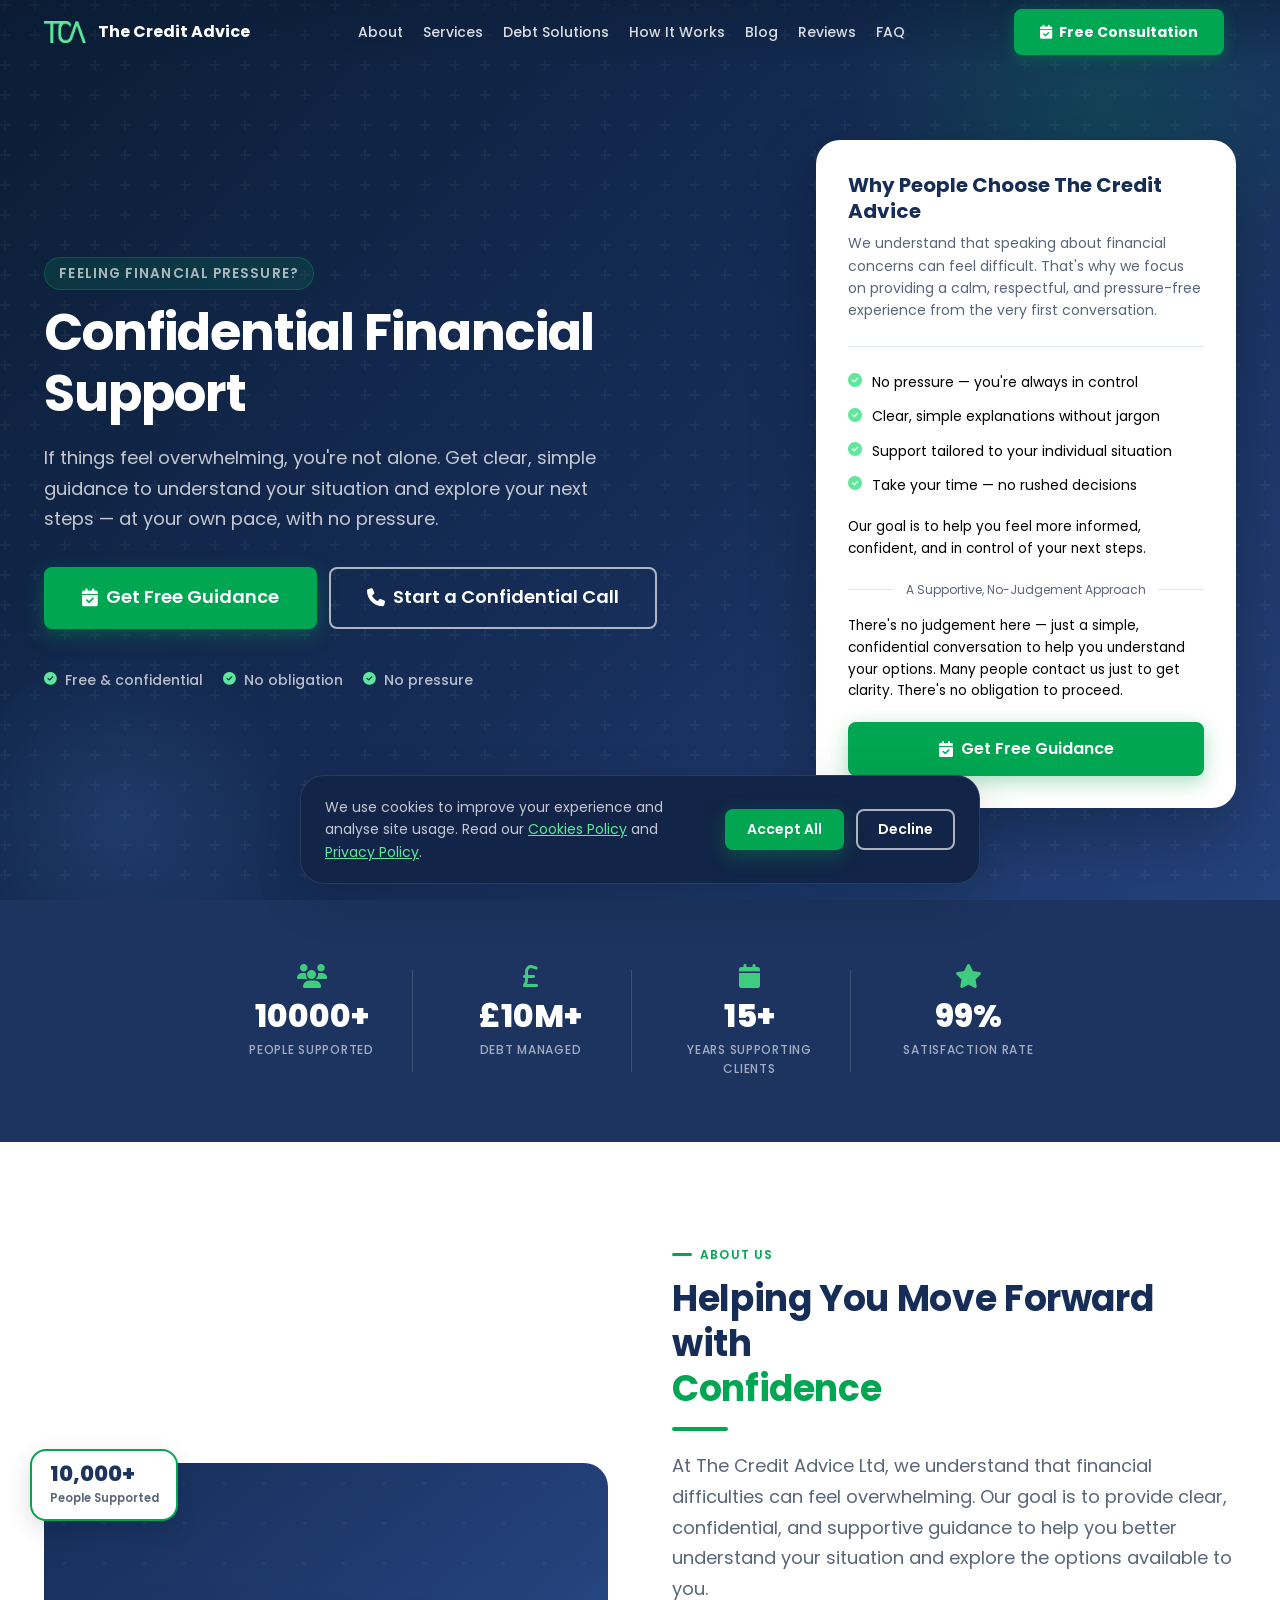
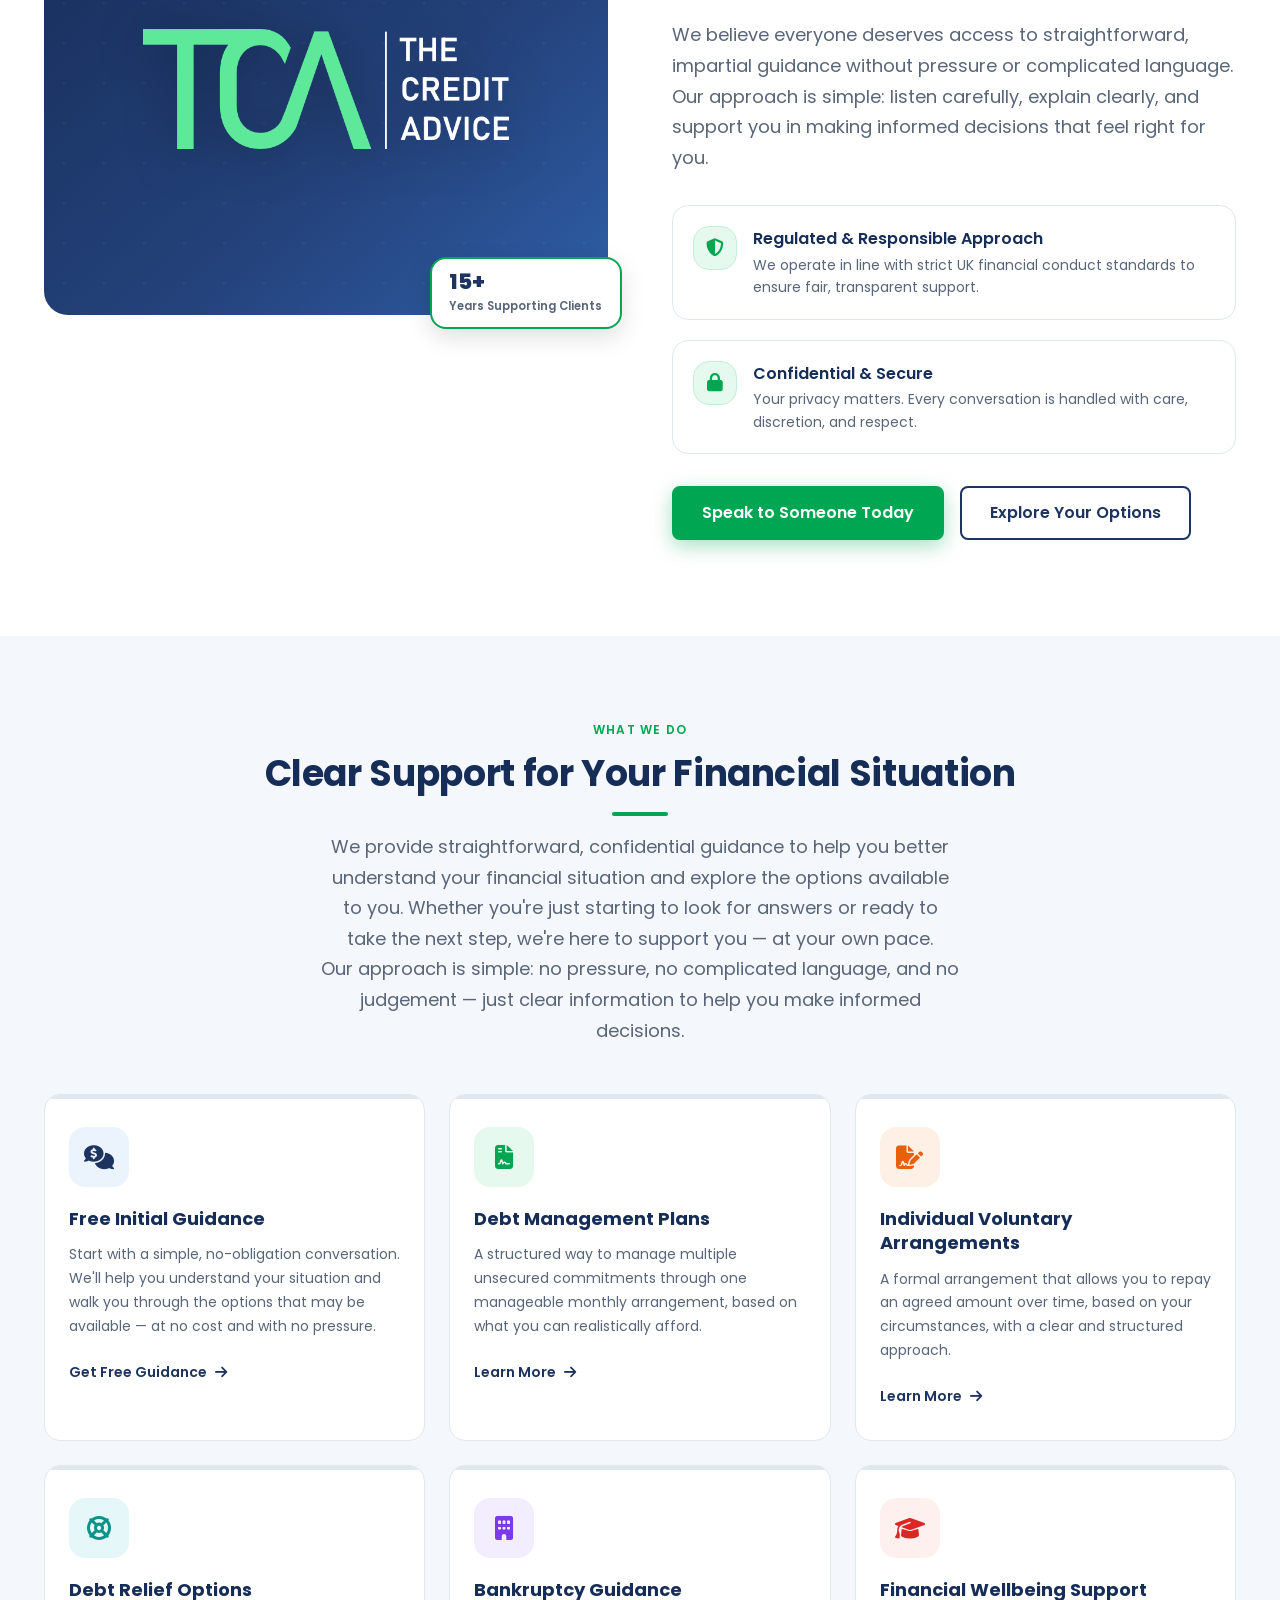
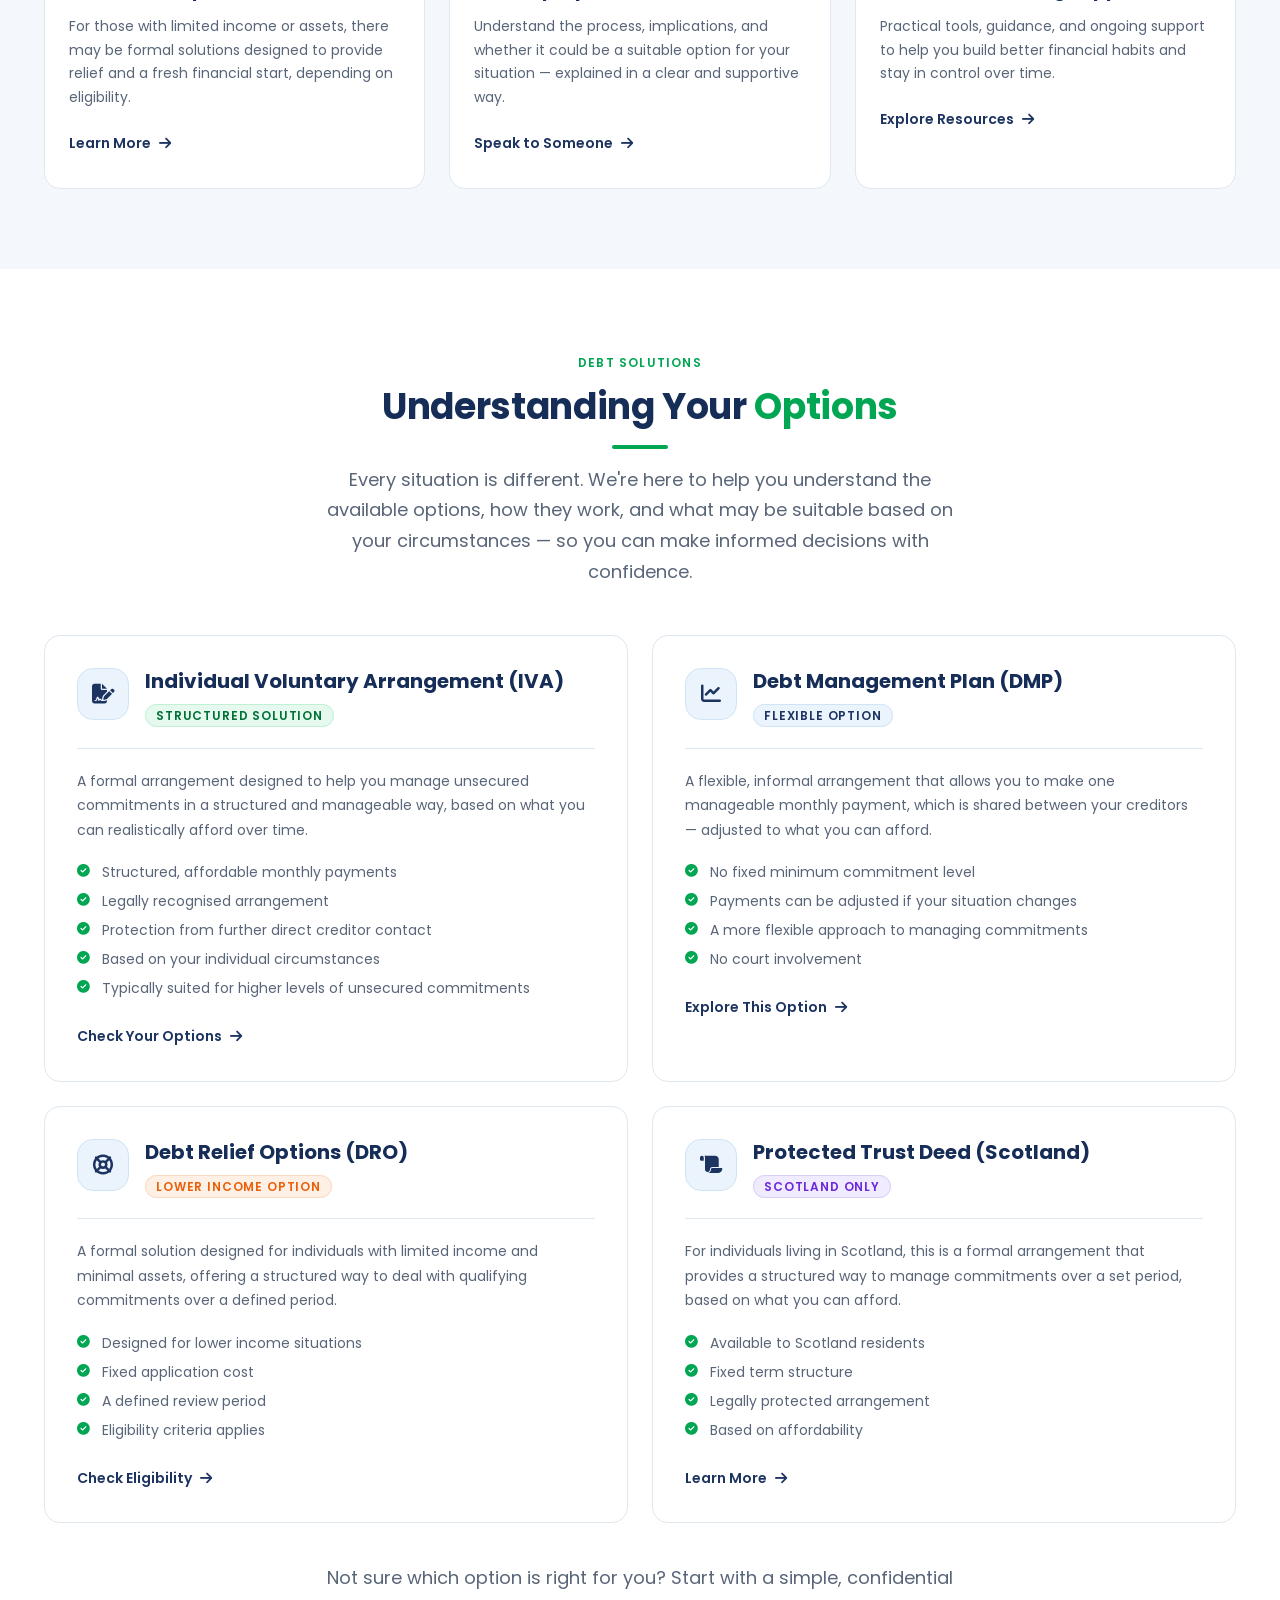
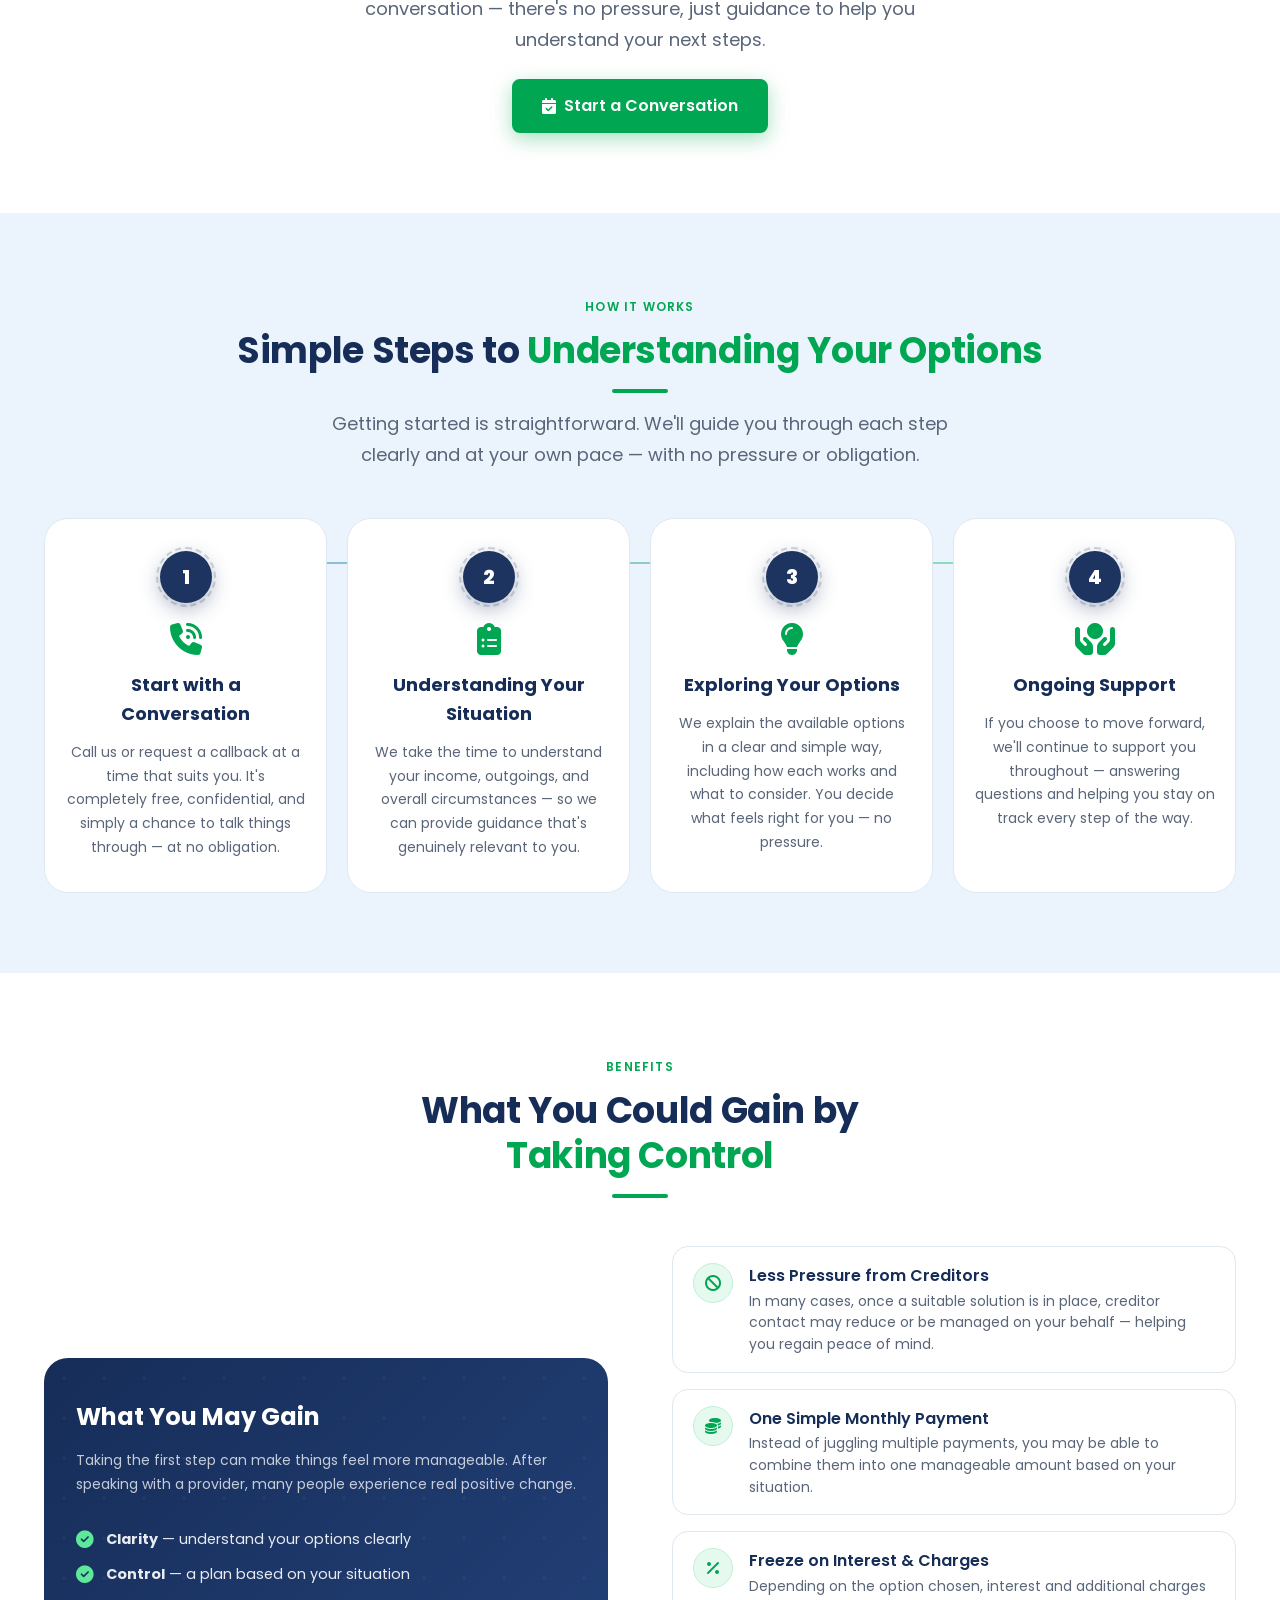
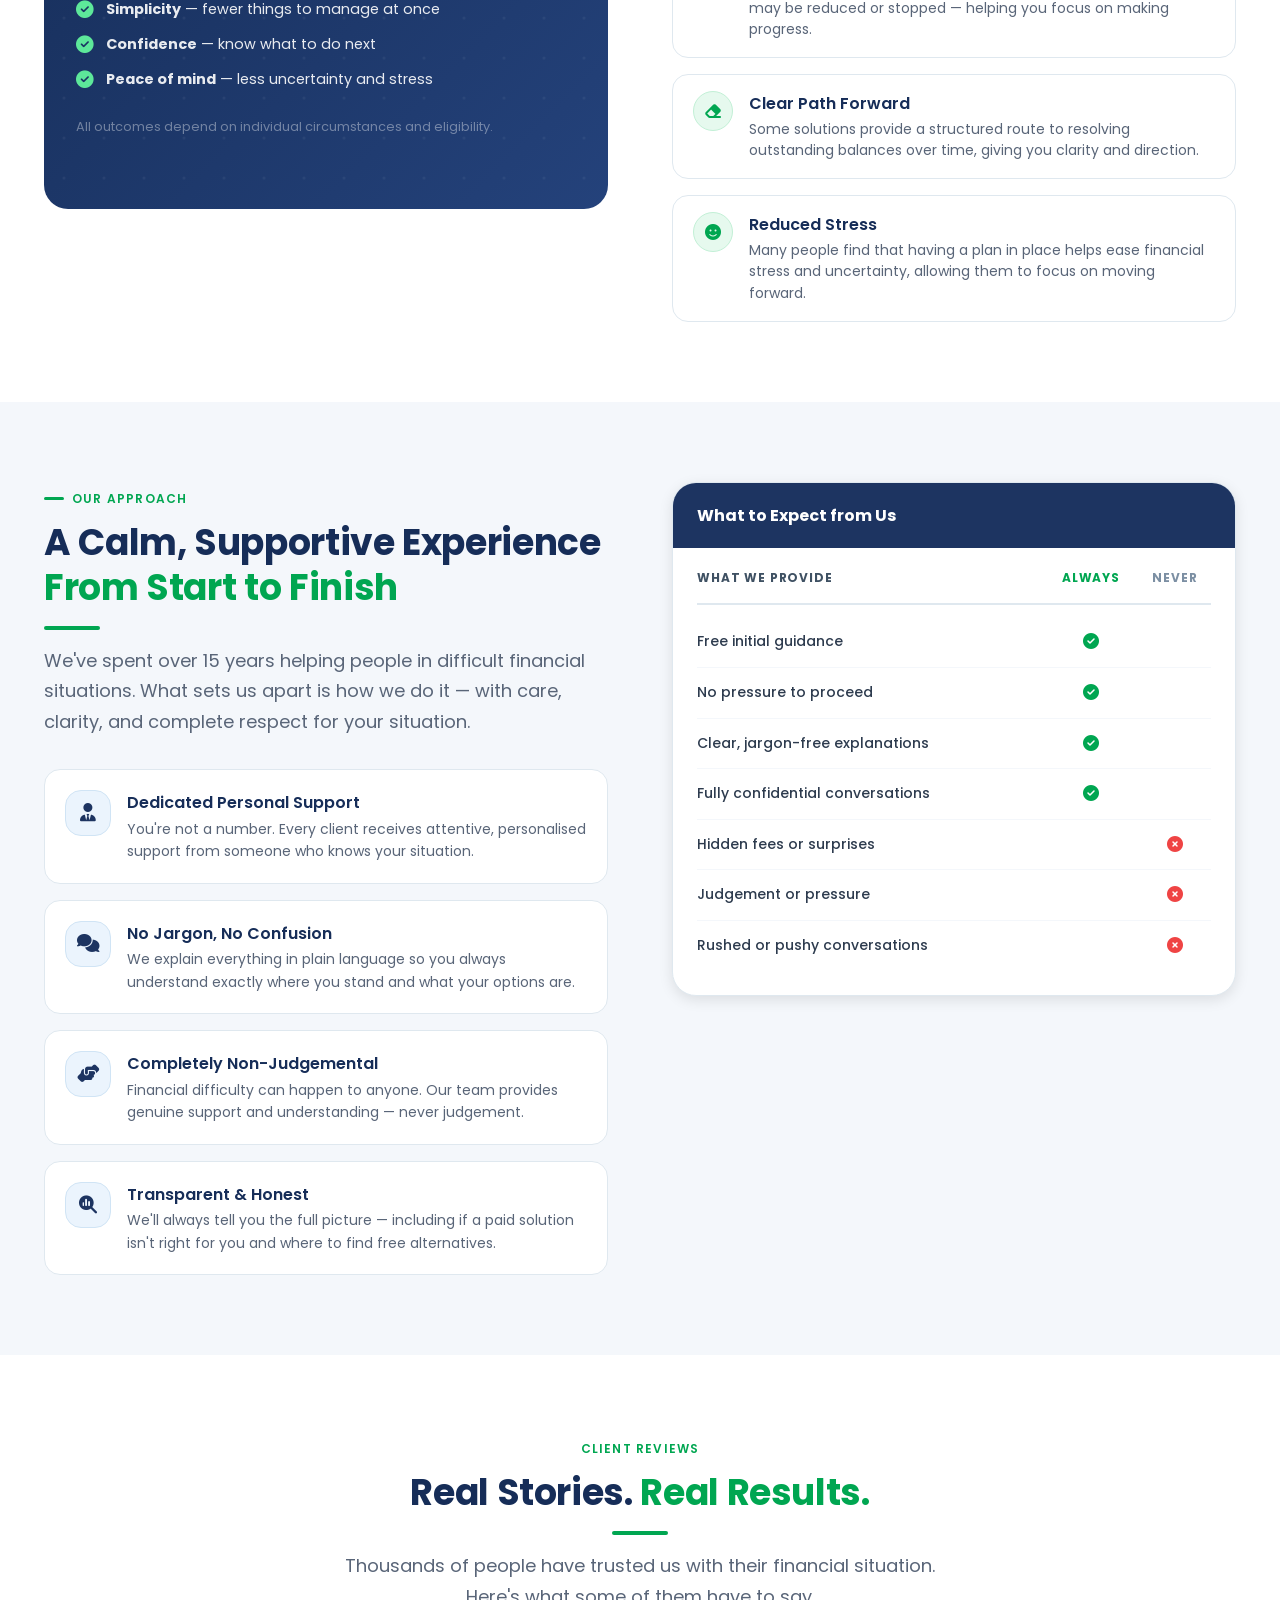
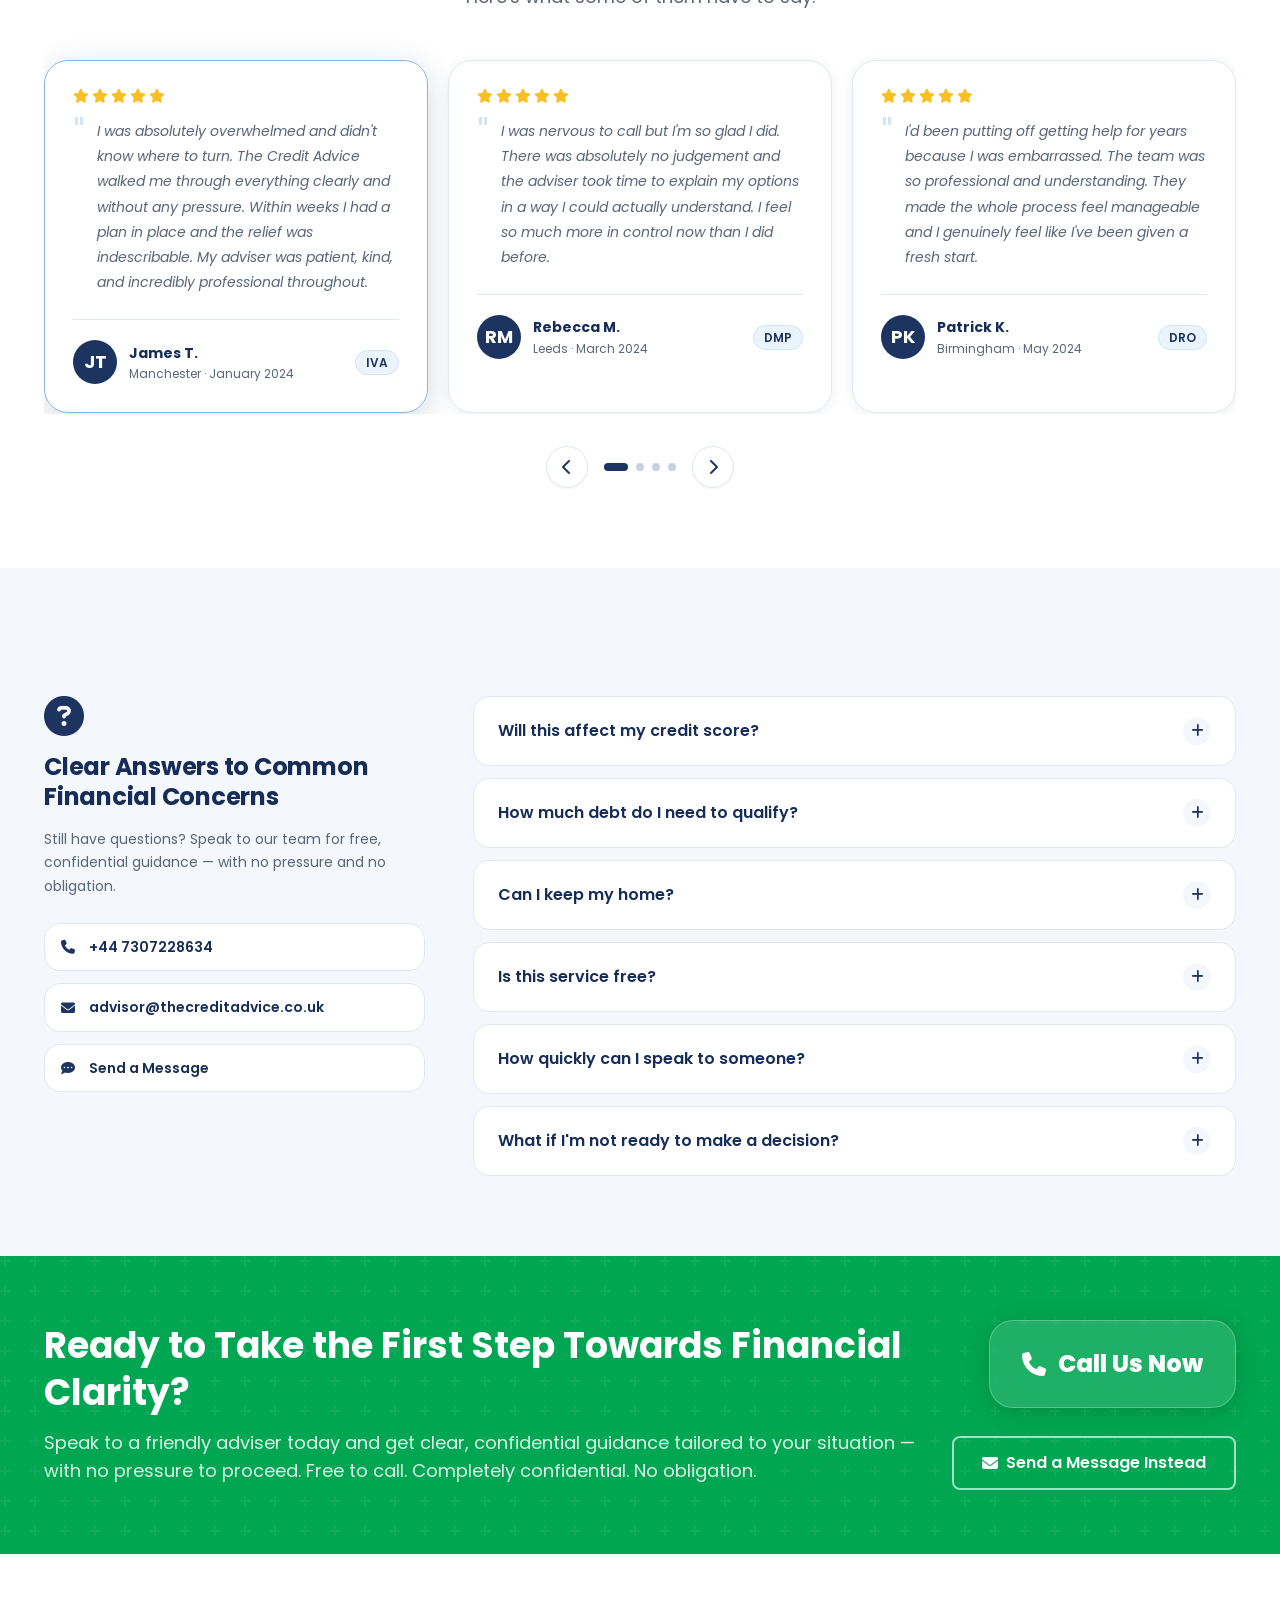
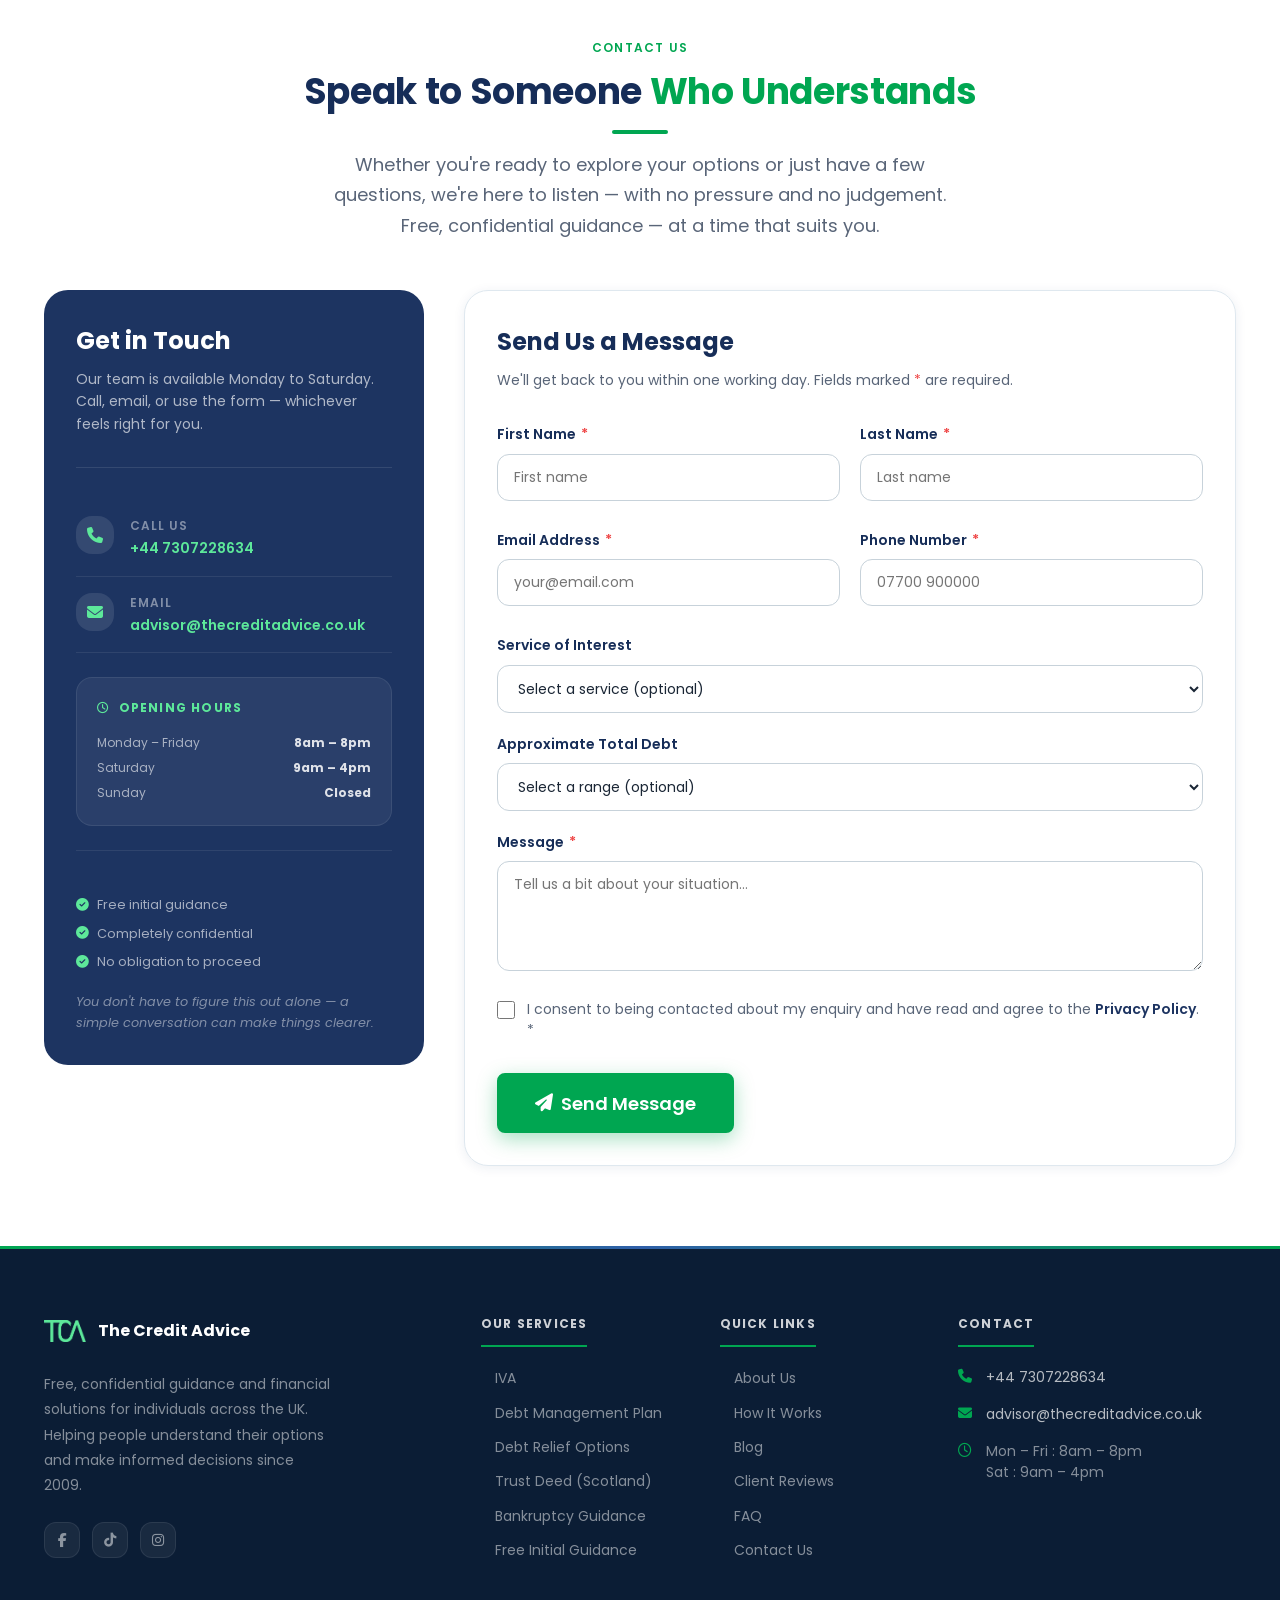
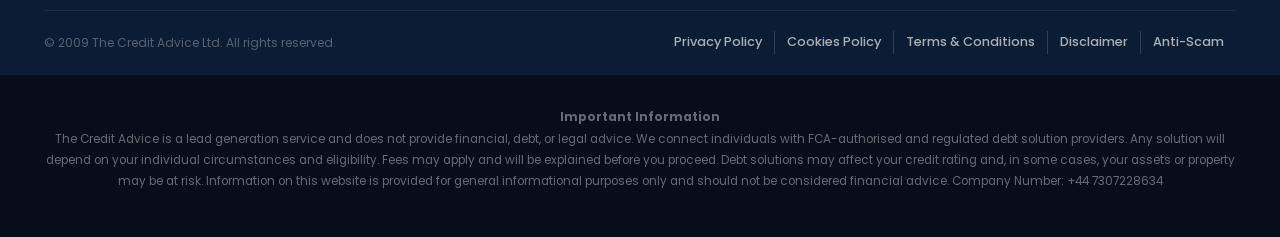
==== index.html @ b5788f89 "added netlify form detction" ====
﻿<!DOCTYPE html>
<html lang="en">
<head>
  <meta charset="UTF-8" />
  <meta name="viewport" content="width=device-width, initial-scale=1.0" />
  <title>The Credit Advice</title>
  <meta name="description" content="The Credit Advice provides free, confidential financial guidance and debt support to individuals across the UK. No pressure, no jargon — just clear, honest guidance." />
  <meta name="keywords" content="debt advice, financial guidance, IVA, debt management plan, debt relief, financial support UK" />
  <meta name="author" content="The Credit Advice Ltd" />
  <link rel="canonical" href="https://thecreditadvice.co.uk/" />
  <meta property="og:title" content="The Credit Advice – Confidential Financial Support" />
  <meta property="og:description" content="Free, confidential financial guidance with no pressure and no obligation. Understand your options at your own pace." />
  <meta property="og:type" content="website" />
  <meta property="og:url" content="https://thecreditadvice.co.uk/" />
  <!-- Favicon -->
  <link rel="icon" type="image/svg+xml" href="assets/images/favicon.svg" />
  <link rel="shortcut icon" href="assets/images/favicon.svg" />
  <!-- Fonts -->
  <link rel="preconnect" href="https://fonts.googleapis.com" />
  <link rel="preconnect" href="https://fonts.gstatic.com" crossorigin />
  <link href="https://fonts.googleapis.com/css2?family=Poppins:wght@400;500;600;700;800&display=swap" rel="stylesheet" />
  <!-- Icons -->
  <link rel="stylesheet" href="https://cdnjs.cloudflare.com/ajax/libs/font-awesome/6.5.1/css/all.min.css" crossorigin="anonymous" />
  <!-- Stylesheet -->
  <link rel="stylesheet" href="css/style.css" />
<meta name="google-site-verification" content="_aGD2DHCEXJ6Y75FIzPjqzKHJYMvEQ2GRVEQfmYM61w" />
<meta name="google-site-verification" content="h_rYCeV-FKy-9HRX60OiZMI5Zr5thJ5TuS_eFI6y4Uw" />
</head>
<body>

<!-- ════════════════════════════════════════════════════════
     NAVIGATION
     ════════════════════════════════════════════════════════ -->
<nav id="navbar" class="transparent" aria-label="Main navigation">
  <div class="container">
    <div class="nav-inner">
      <a href="#" class="nav-logo" aria-label="The Credit Advice – Home">
        <img src="assets/images/tca-logo.png" alt="The Credit Advice" class="nav-logo-img" aria-hidden="true">
        <div class="nav-logo-words">
          <span class="nav-logo-name">The Credit Advice</span>
        </div>
      </a>
      <ul class="nav-links" role="list">
        <li><a href="#about">About</a></li>
        <li><a href="#services">Services</a></li>
        <li><a href="#debt-solutions">Debt Solutions</a></li>
        <li><a href="#how-we-work">How It Works</a></li>
        <li><a href="/blog">Blog</a></li>
        <li><a href="#testimonials">Reviews</a></li>
        <li><a href="#faq">FAQ</a></li>
      </ul>
      <a href="#" class="btn btn-green nav-cta open-guidance-modal">
        <i class="fa-solid fa-calendar-check" aria-hidden="true"></i>
        Free Consultation
      </a>
      <button class="nav-hamburger" id="nav-hamburger" aria-label="Open menu" aria-expanded="false" aria-controls="nav-mobile">
        <span></span><span></span><span></span>
      </button>
    </div>
  </div>
</nav>

<div class="nav-mobile" id="nav-mobile" role="dialog" aria-label="Mobile navigation">
  <div class="container">
    <a href="#about">About Us</a>
    <a href="#services">Our Services</a>
    <a href="#debt-solutions">Debt Solutions</a>
    <a href="#how-we-work">How It Works</a>
    <a href="/blog">Blog</a>
    <a href="#benefits">Benefits</a>
    <a href="#testimonials">Client Reviews</a>
    <a href="#faq">FAQ</a>
    <a href="#contact">Contact Us</a>
    <a href="tel:+447307228634" class="btn btn-green">
      <i class="fa-solid fa-phone" aria-hidden="true"></i> Call +44 7307228634
    </a>
  </div>
</div>

<!-- ════════════════════════════════════════════════════════
     HERO
     ════════════════════════════════════════════════════════ -->
<section id="hero" aria-label="Hero – Confidential financial support">
  <div class="hero-bg" aria-hidden="true"></div>
  <div class="hero-pattern" aria-hidden="true"></div>
  <div class="hero-shape-1" aria-hidden="true"></div>
  <div class="hero-shape-2" aria-hidden="true"></div>

  <div class="hero-content">
    <div class="container">
      <div class="hero-grid">
        <div class="hero-text">
          <p class="hero-eyebrow" style="color:rgba(255,255,255,.65);font-size:.85rem;font-weight:600;letter-spacing:.08em;text-transform:uppercase;margin-bottom:.75rem;">Feeling Financial Pressure?</p>
          <h1 class="hero-h1">
            Confidential Financial Support<br>
          </h1>
          <p class="hero-lead">
            If things feel overwhelming, you're not alone. Get clear, simple guidance to understand your situation and explore your next steps — at your own pace, with no pressure.
          </p>
          <div class="hero-btns">
            <a href="#contact" class="btn btn-green btn-lg">
              <i class="fa-solid fa-calendar-check" aria-hidden="true"></i>
              Get Free Guidance
            </a>
            <a href="tel:+447307228634" class="btn btn-outline-white btn-lg">
              <i class="fa-solid fa-phone" aria-hidden="true"></i>
              Start a Confidential Call
            </a>
          </div>
          <div class="hero-trust-row">
            <div class="hero-trust-item"><i class="fa-solid fa-circle-check" aria-hidden="true"></i><span>Free &amp; confidential</span></div>
            <div class="hero-trust-item"><i class="fa-solid fa-circle-check" aria-hidden="true"></i><span>No obligation</span></div>
            <div class="hero-trust-item"><i class="fa-solid fa-circle-check" aria-hidden="true"></i><span>No pressure</span></div>
          </div>
        </div>

        <div class="hero-form-card reveal-right">
          <h2 class="hero-form-title">Why People Choose The Credit Advice</h2>
          <p class="hero-form-sub">We understand that speaking about financial concerns can feel difficult. That's why we focus on providing a calm, respectful, and pressure-free experience from the very first conversation.</p>
          <div style="display:flex;flex-direction:column;gap:.75rem;margin:1.25rem 0;">
            <div style="display:flex;align-items:flex-start;gap:.6rem;font-size:.875rem;color:black;"><i class="fa-solid fa-circle-check" style="color:#5de89a;margin-top:.15rem;flex-shrink:0;" aria-hidden="true"></i><span>No pressure — you're always in control</span></div>
            <div style="display:flex;align-items:flex-start;gap:.6rem;font-size:.875rem;color:black;"><i class="fa-solid fa-circle-check" style="color:#5de89a;margin-top:.15rem;flex-shrink:0;" aria-hidden="true"></i><span>Clear, simple explanations without jargon</span></div>
            <div style="display:flex;align-items:flex-start;gap:.6rem;font-size:.875rem;color:black;"><i class="fa-solid fa-circle-check" style="color:#5de89a;margin-top:.15rem;flex-shrink:0;" aria-hidden="true"></i><span>Support tailored to your individual situation</span></div>
            <div style="display:flex;align-items:flex-start;gap:.6rem;font-size:.875rem;color:black;"><i class="fa-solid fa-circle-check" style="color:#5de89a;margin-top:.15rem;flex-shrink:0;" aria-hidden="true"></i><span>Take your time — no rushed decisions</span></div>
          </div>
          <p style="font-size:.85rem;color:black;margin-bottom:1.25rem;">Our goal is to help you feel more informed, confident, and in control of your next steps.</p>
          <div class="hfc-divider">A Supportive, No-Judgement Approach</div>
          <p style="font-size:.85rem;color:black;margin:1rem 0 1.25rem;">There's no judgement here — just a simple, confidential conversation to help you understand your options. Many people contact us just to get clarity. There's no obligation to proceed.</p>
          <a href="#contact" class="btn btn-green" style="width:100%;justify-content:center;">
            <i class="fa-solid fa-calendar-check" aria-hidden="true"></i>
            Get Free Guidance
          </a>
        </div>
      </div>
    </div>
  </div>
</section>

<!-- ════════════════════════════════════════════════════════
     STATS BAR
     ════════════════════════════════════════════════════════ -->
<section id="stats" aria-label="Key statistics">
  <div class="container">
    <div class="stats-grid">
      <div class="stat-item reveal">
        <i class="stat-icon fa-solid fa-users" aria-hidden="true"></i>
        <div class="stat-num"><span class="stat-val" data-count="10000" data-suffix="+">0</span></div>
        <div class="stat-label">People Supported</div>
      </div>
      <div class="stat-item reveal delay-1">
        <i class="stat-icon fa-solid fa-sterling-sign" aria-hidden="true"></i>
        <div class="stat-num">£<span class="stat-val" data-count="10" data-suffix="M+">0</span></div>
        <div class="stat-label">Debt Managed</div>
      </div>
      <div class="stat-item reveal delay-2">
        <i class="stat-icon fa-solid fa-calendar" aria-hidden="true"></i>
        <div class="stat-num"><span class="stat-val" data-count="15" data-suffix="+">0</span></div>
        <div class="stat-label">Years Supporting Clients</div>
      </div>
      <div class="stat-item reveal delay-3">
        <i class="stat-icon fa-solid fa-star" aria-hidden="true"></i>
        <div class="stat-num"><span class="stat-val" data-count="99" data-suffix="%">0</span></div>
        <div class="stat-label">Satisfaction Rate</div>
      </div>
    </div>
  </div>
</section>

<!-- ════════════════════════════════════════════════════════
     ABOUT
     ════════════════════════════════════════════════════════ -->
<section id="about" class="section-pad" aria-labelledby="about-title">
  <div class="container">
    <div class="about-grid">
      <div class="about-visual reveal-left">
        <div class="about-img-block">
          <img src="assets/images/TCA.png" alt="The Credit Advice Logo" class="about-logo-img">
        </div>
        <div style="position:absolute;top:-14px;left:-14px;background:#fff;border:2px solid var(--accent);border-radius:var(--r-xl);padding:.7rem 1.1rem;box-shadow:0 8px 24px rgba(0,0,0,.13);z-index:10;">
          <div style="font-size:1.35rem;font-weight:800;color:var(--primary);line-height:1;">10,000+</div>
          <div style="font-size:.72rem;font-weight:600;color:var(--text-muted);margin-top:.3rem;white-space:nowrap;">People Supported</div>
        </div>
        <div style="position:absolute;bottom:-14px;right:-14px;background:#fff;border:2px solid var(--accent);border-radius:var(--r-xl);padding:.7rem 1.1rem;box-shadow:0 8px 24px rgba(0,0,0,.13);z-index:10;">
          <div style="font-size:1.35rem;font-weight:800;color:var(--primary);line-height:1;">15+</div>
          <div style="font-size:.72rem;font-weight:600;color:var(--text-muted);margin-top:.3rem;white-space:nowrap;">Years Supporting Clients</div>
        </div>
      </div>

      <div class="about-copy reveal-right">
        <p class="section-label">About Us</p>
        <h2 id="about-title" class="section-title">Helping You Move Forward with<br><span>Confidence</span></h2>
        <span class="title-underline" aria-hidden="true"></span>
        <p class="section-sub" style="margin-top:1.25rem;">
          At The Credit Advice Ltd, we understand that financial difficulties can feel overwhelming. Our goal is to provide clear, confidential, and supportive guidance to help you better understand your situation and explore the options available to you.
        </p>
        <p class="section-sub" style="margin-top:1rem;">
          We believe everyone deserves access to straightforward, impartial guidance without pressure or complicated language. Our approach is simple: listen carefully, explain clearly, and support you in making informed decisions that feel right for you.
        </p>
        <div class="about-points">
          <div class="about-point reveal delay-2">
            <div class="about-point-icon"><i class="fa-solid fa-shield-halved" aria-hidden="true"></i></div>
            <div class="about-point-text">
              <h4>Regulated &amp; Responsible Approach</h4>
              <p>We operate in line with strict UK financial conduct standards to ensure fair, transparent support.</p>
            </div>
          </div>
          <div class="about-point reveal delay-3">
            <div class="about-point-icon"><i class="fa-solid fa-lock" aria-hidden="true"></i></div>
            <div class="about-point-text">
              <h4>Confidential &amp; Secure</h4>
              <p>Your privacy matters. Every conversation is handled with care, discretion, and respect.</p>
            </div>
          </div>
        </div>
        <div style="margin-top:var(--s8);display:flex;gap:var(--s4);flex-wrap:wrap;">
          <a href="#contact" class="btn btn-green">Speak to Someone Today</a>
          <a href="#services" class="btn btn-outline-blue">Explore Your Options</a>
        </div>
      </div>
    </div>
  </div>
</section>

<!-- ════════════════════════════════════════════════════════
     SERVICES
     ════════════════════════════════════════════════════════ -->
<section id="services" class="section-pad" style="background:var(--bg-alt);" aria-labelledby="services-title">
  <div class="container">
    <div class="text-center reveal">
      <p class="section-label">What We Do</p>
      <h2 id="services-title" class="section-title">Clear Support for Your Financial Situation</h2>
      <span class="title-underline" aria-hidden="true"></span>
      <p class="section-sub" style="margin-top:1rem;">
        We provide straightforward, confidential guidance to help you better understand your financial situation and explore the options available to you. Whether you're just starting to look for answers or ready to take the next step, we're here to support you — at your own pace.
      </p>
      <p class="section-sub">Our approach is simple: no pressure, no complicated language, and no judgement — just clear information to help you make informed decisions.</p>
    </div>
    <div class="services-grid" role="list">
      <article class="service-card reveal delay-1" role="listitem">
        <div class="sc-icon sc-blue"><i class="fa-solid fa-comments-dollar" aria-hidden="true"></i></div>
        <h3>Free Initial Guidance</h3>
        <p>Start with a simple, no-obligation conversation. We'll help you understand your situation and walk you through the options that may be available — at no cost and with no pressure.</p>
        <a href="#contact" class="service-card-link">Get Free Guidance <i class="fa-solid fa-arrow-right" aria-hidden="true"></i></a>
      </article>
      <article class="service-card reveal delay-2" role="listitem">
        <div class="sc-icon sc-green"><i class="fa-solid fa-file-contract" aria-hidden="true"></i></div>
        <h3>Debt Management Plans</h3>
        <p>A structured way to manage multiple unsecured commitments through one manageable monthly arrangement, based on what you can realistically afford.</p>
        <a href="#debt-solutions" class="service-card-link">Learn More <i class="fa-solid fa-arrow-right" aria-hidden="true"></i></a>
      </article>
      <article class="service-card reveal delay-3" role="listitem">
        <div class="sc-icon sc-orange"><i class="fa-solid fa-file-signature" aria-hidden="true"></i></div>
        <h3>Individual Voluntary Arrangements</h3>
        <p>A formal arrangement that allows you to repay an agreed amount over time, based on your circumstances, with a clear and structured approach.</p>
        <a href="#debt-solutions" class="service-card-link">Learn More <i class="fa-solid fa-arrow-right" aria-hidden="true"></i></a>
      </article>
      <article class="service-card reveal delay-1" role="listitem">
        <div class="sc-icon sc-teal"><i class="fa-solid fa-life-ring" aria-hidden="true"></i></div>
        <h3>Debt Relief Options</h3>
        <p>For those with limited income or assets, there may be formal solutions designed to provide relief and a fresh financial start, depending on eligibility.</p>
        <a href="#debt-solutions" class="service-card-link">Learn More <i class="fa-solid fa-arrow-right" aria-hidden="true"></i></a>
      </article>
      <article class="service-card reveal delay-2" role="listitem">
        <div class="sc-icon sc-purple"><i class="fa-solid fa-building" aria-hidden="true"></i></div>
        <h3>Bankruptcy Guidance</h3>
        <p>Understand the process, implications, and whether it could be a suitable option for your situation — explained in a clear and supportive way.</p>
        <a href="#contact" class="service-card-link">Speak to Someone <i class="fa-solid fa-arrow-right" aria-hidden="true"></i></a>
      </article>
      <article class="service-card reveal delay-3" role="listitem">
        <div class="sc-icon sc-red"><i class="fa-solid fa-graduation-cap" aria-hidden="true"></i></div>
        <h3>Financial Wellbeing Support</h3>
        <p>Practical tools, guidance, and ongoing support to help you build better financial habits and stay in control over time.</p>
        <a href="#contact" class="service-card-link">Explore Resources <i class="fa-solid fa-arrow-right" aria-hidden="true"></i></a>
      </article>
    </div>
  </div>
</section>

<!-- ════════════════════════════════════════════════════════
     DEBT SOLUTIONS
     ════════════════════════════════════════════════════════ -->
<section id="debt-solutions" class="section-pad" aria-labelledby="debt-title">
  <div class="container">
    <div class="text-center reveal">
      <p class="section-label">Debt Solutions</p>
      <h2 id="debt-title" class="section-title">Understanding Your <span>Options</span></h2>
      <span class="title-underline" aria-hidden="true"></span>
      <p class="section-sub" style="margin-top:1rem;">
        Every situation is different. We're here to help you understand the available options, how they work, and what may be suitable based on your circumstances — so you can make informed decisions with confidence.
      </p>
    </div>
    <div class="debt-solutions-grid">
      <article class="debt-card reveal delay-1">
        <div class="debt-card-head">
          <div class="dc-icon"><i class="fa-solid fa-file-signature" aria-hidden="true"></i></div>
          <div class="dc-head-text">
            <h3>Individual Voluntary Arrangement (IVA)</h3>
            <span class="dc-tag tag-popular">Structured Solution</span>
          </div>
        </div>
        <p>A formal arrangement designed to help you manage unsecured commitments in a structured and manageable way, based on what you can realistically afford over time.</p>
        <ul class="dc-list" aria-label="IVA key features">
          <li><i class="fa-solid fa-circle-check" aria-hidden="true"></i>Structured, affordable monthly payments</li>
          <li><i class="fa-solid fa-circle-check" aria-hidden="true"></i>Legally recognised arrangement</li>
          <li><i class="fa-solid fa-circle-check" aria-hidden="true"></i>Protection from further direct creditor contact</li>
          <li><i class="fa-solid fa-circle-check" aria-hidden="true"></i>Based on your individual circumstances</li>
          <li><i class="fa-solid fa-circle-check" aria-hidden="true"></i>Typically suited for higher levels of unsecured commitments</li>
        </ul>
        <a href="#contact" class="dc-cta">Check Your Options <i class="fa-solid fa-arrow-right" aria-hidden="true"></i></a>
      </article>

      <article class="debt-card reveal delay-2">
        <div class="debt-card-head">
          <div class="dc-icon"><i class="fa-solid fa-chart-line" aria-hidden="true"></i></div>
          <div class="dc-head-text">
            <h3>Debt Management Plan (DMP)</h3>
            <span class="dc-tag tag-recommended">Flexible Option</span>
          </div>
        </div>
        <p>A flexible, informal arrangement that allows you to make one manageable monthly payment, which is shared between your creditors — adjusted to what you can afford.</p>
        <ul class="dc-list" aria-label="DMP key features">
          <li><i class="fa-solid fa-circle-check" aria-hidden="true"></i>No fixed minimum commitment level</li>
          <li><i class="fa-solid fa-circle-check" aria-hidden="true"></i>Payments can be adjusted if your situation changes</li>
          <li><i class="fa-solid fa-circle-check" aria-hidden="true"></i>A more flexible approach to managing commitments</li>
          <li><i class="fa-solid fa-circle-check" aria-hidden="true"></i>No court involvement</li>
        </ul>
        <a href="#contact" class="dc-cta">Explore This Option <i class="fa-solid fa-arrow-right" aria-hidden="true"></i></a>
      </article>

      <article class="debt-card reveal delay-3">
        <div class="debt-card-head">
          <div class="dc-icon"><i class="fa-solid fa-life-ring" aria-hidden="true"></i></div>
          <div class="dc-head-text">
            <h3>Debt Relief Options (DRO)</h3>
            <span class="dc-tag tag-lowdebt">Lower Income Option</span>
          </div>
        </div>
        <p>A formal solution designed for individuals with limited income and minimal assets, offering a structured way to deal with qualifying commitments over a defined period.</p>
        <ul class="dc-list" aria-label="DRO key features">
          <li><i class="fa-solid fa-circle-check" aria-hidden="true"></i>Designed for lower income situations</li>
          <li><i class="fa-solid fa-circle-check" aria-hidden="true"></i>Fixed application cost</li>
          <li><i class="fa-solid fa-circle-check" aria-hidden="true"></i>A defined review period</li>
          <li><i class="fa-solid fa-circle-check" aria-hidden="true"></i>Eligibility criteria applies</li>
        </ul>
        <a href="#contact" class="dc-cta">Check Eligibility <i class="fa-solid fa-arrow-right" aria-hidden="true"></i></a>
      </article>

      <article class="debt-card reveal delay-4">
        <div class="debt-card-head">
          <div class="dc-icon"><i class="fa-solid fa-scroll" aria-hidden="true"></i></div>
          <div class="dc-head-text">
            <h3>Protected Trust Deed (Scotland)</h3>
            <span class="dc-tag tag-scotland">Scotland Only</span>
          </div>
        </div>
        <p>For individuals living in Scotland, this is a formal arrangement that provides a structured way to manage commitments over a set period, based on what you can afford.</p>
        <ul class="dc-list" aria-label="Trust Deed key features">
          <li><i class="fa-solid fa-circle-check" aria-hidden="true"></i>Available to Scotland residents</li>
          <li><i class="fa-solid fa-circle-check" aria-hidden="true"></i>Fixed term structure</li>
          <li><i class="fa-solid fa-circle-check" aria-hidden="true"></i>Legally protected arrangement</li>
          <li><i class="fa-solid fa-circle-check" aria-hidden="true"></i>Based on affordability</li>
        </ul>
        <a href="#contact" class="dc-cta">Learn More <i class="fa-solid fa-arrow-right" aria-hidden="true"></i></a>
      </article>
    </div>
    <div class="text-center" style="margin-top:var(--s10);">
      <p class="section-sub">Not sure which option is right for you? Start with a simple, confidential conversation — there's no pressure, just guidance to help you understand your next steps.</p>
      <a href="#contact" class="btn btn-green" style="margin-top:var(--s6);">
        <i class="fa-solid fa-calendar-check" aria-hidden="true"></i> Start a Conversation
      </a>
    </div>
  </div>
</section>

<!-- ════════════════════════════════════════════════════════
     HOW WE WORK
     ════════════════════════════════════════════════════════ -->
<section id="how-we-work" class="section-pad" style="background:var(--blue-50);" aria-labelledby="process-title">
  <div class="container">
    <div class="text-center reveal">
      <p class="section-label">How It Works</p>
      <h2 id="process-title" class="section-title">Simple Steps to <span>Understanding Your Options</span></h2>
      <span class="title-underline" aria-hidden="true"></span>
      <p class="section-sub" style="margin-top:1rem;">Getting started is straightforward. We'll guide you through each step clearly and at your own pace — with no pressure or obligation.</p>
    </div>
    <div class="process-grid" role="list">
      <div class="step-card reveal delay-1" role="listitem">
        <div class="step-num" aria-label="Step 1">1</div>
        <i class="step-icon fa-solid fa-phone-volume" aria-hidden="true"></i>
        <h3>Start with a Conversation</h3>
        <p>Call us or request a callback at a time that suits you. It's completely free, confidential, and simply a chance to talk things through — at no obligation.</p>
      </div>
      <div class="step-card reveal delay-2" role="listitem">
        <div class="step-num" aria-label="Step 2">2</div>
        <i class="step-icon fa-solid fa-clipboard-list" aria-hidden="true"></i>
        <h3>Understanding Your Situation</h3>
        <p>We take the time to understand your income, outgoings, and overall circumstances — so we can provide guidance that's genuinely relevant to you.</p>
      </div>
      <div class="step-card reveal delay-3" role="listitem">
        <div class="step-num" aria-label="Step 3">3</div>
        <i class="step-icon fa-solid fa-lightbulb" aria-hidden="true"></i>
        <h3>Exploring Your Options</h3>
        <p>We explain the available options in a clear and simple way, including how each works and what to consider. You decide what feels right for you — no pressure.</p>
      </div>
      <div class="step-card reveal delay-4" role="listitem">
        <div class="step-num" aria-label="Step 4">4</div>
        <i class="step-icon fa-solid fa-hands-holding-circle" aria-hidden="true"></i>
        <h3>Ongoing Support</h3>
        <p>If you choose to move forward, we'll continue to support you throughout — answering questions and helping you stay on track every step of the way.</p>
      </div>
    </div>
  </div>
</section>

<!-- ════════════════════════════════════════════════════════
     BENEFITS
     ════════════════════════════════════════════════════════ -->
<section id="benefits" class="section-pad" aria-labelledby="benefits-title">
  <div class="container">
    <div class="text-center reveal" style="margin-bottom:var(--s12);">
      <p class="section-label">Benefits</p>
      <h2 id="benefits-title" class="section-title">What You Could Gain by<br><span>Taking Control</span></h2>
      <span class="title-underline" aria-hidden="true"></span>
    </div>
    <div class="benefits-2col">
      <div class="benefits-visual reveal-left">
        <div class="benefits-visual-inner">
          <h3>What You May Gain</h3>
          <p>Taking the first step can make things feel more manageable. After speaking with a provider, many people experience real positive change.</p>
          <div class="benefits-visual-stats" role="list" style="display:flex;flex-direction:column;gap:.75rem;margin-top:var(--s6);">
            <div style="display:flex;align-items:center;gap:.75rem;color:rgba(255,255,255,.9);font-size:.9rem;" role="listitem">
              <i class="fa-solid fa-circle-check" style="color:#5de89a;font-size:1.1rem;flex-shrink:0;" aria-hidden="true"></i>
              <span><strong>Clarity</strong> — understand your options clearly</span>
            </div>
            <div style="display:flex;align-items:center;gap:.75rem;color:rgba(255,255,255,.9);font-size:.9rem;" role="listitem">
              <i class="fa-solid fa-circle-check" style="color:#5de89a;font-size:1.1rem;flex-shrink:0;" aria-hidden="true"></i>
              <span><strong>Control</strong> — a plan based on your situation</span>
            </div>
            <div style="display:flex;align-items:center;gap:.75rem;color:rgba(255,255,255,.9);font-size:.9rem;" role="listitem">
              <i class="fa-solid fa-circle-check" style="color:#5de89a;font-size:1.1rem;flex-shrink:0;" aria-hidden="true"></i>
              <span><strong>Simplicity</strong> — fewer things to manage at once</span>
            </div>
            <div style="display:flex;align-items:center;gap:.75rem;color:rgba(255,255,255,.9);font-size:.9rem;" role="listitem">
              <i class="fa-solid fa-circle-check" style="color:#5de89a;font-size:1.1rem;flex-shrink:0;" aria-hidden="true"></i>
              <span><strong>Confidence</strong> — know what to do next</span>
            </div>
            <div style="display:flex;align-items:center;gap:.75rem;color:rgba(255,255,255,.9);font-size:.9rem;" role="listitem">
              <i class="fa-solid fa-circle-check" style="color:#5de89a;font-size:1.1rem;flex-shrink:0;" aria-hidden="true"></i>
              <span><strong>Peace of mind</strong> — less uncertainty and stress</span>
            </div>
          </div>
          <p style="font-size:.8rem;color:rgba(255,255,255,.5);margin-top:var(--s6);">All outcomes depend on individual circumstances and eligibility.</p>
        </div>
      </div>
      <div class="benefits-checklist reveal-right">
        <div class="benefit-check delay-1">
          <div class="bc-icon"><i class="fa-solid fa-ban" aria-hidden="true"></i></div>
          <div class="bc-text">
            <h4>Less Pressure from Creditors</h4>
            <p>In many cases, once a suitable solution is in place, creditor contact may reduce or be managed on your behalf — helping you regain peace of mind.</p>
          </div>
        </div>
        <div class="benefit-check delay-2">
          <div class="bc-icon"><i class="fa-solid fa-coins" aria-hidden="true"></i></div>
          <div class="bc-text">
            <h4>One Simple Monthly Payment</h4>
            <p>Instead of juggling multiple payments, you may be able to combine them into one manageable amount based on your situation.</p>
          </div>
        </div>
        <div class="benefit-check delay-3">
          <div class="bc-icon"><i class="fa-solid fa-percent" aria-hidden="true"></i></div>
          <div class="bc-text">
            <h4>Freeze on Interest &amp; Charges</h4>
            <p>Depending on the option chosen, interest and additional charges may be reduced or stopped — helping you focus on making progress.</p>
          </div>
        </div>
        <div class="benefit-check delay-4">
          <div class="bc-icon"><i class="fa-solid fa-eraser" aria-hidden="true"></i></div>
          <div class="bc-text">
            <h4>Clear Path Forward</h4>
            <p>Some solutions provide a structured route to resolving outstanding balances over time, giving you clarity and direction.</p>
          </div>
        </div>
        <div class="benefit-check delay-5">
          <div class="bc-icon"><i class="fa-solid fa-face-smile" aria-hidden="true"></i></div>
          <div class="bc-text">
            <h4>Reduced Stress</h4>
            <p>Many people find that having a plan in place helps ease financial stress and uncertainty, allowing them to focus on moving forward.</p>
          </div>
        </div>
      </div>
    </div>
  </div>
</section>

<!-- ════════════════════════════════════════════════════════
     WHY CHOOSE US
     ════════════════════════════════════════════════════════ -->
<section id="why-us" class="section-pad" style="background:var(--bg-alt);" aria-labelledby="whyus-title">
  <div class="container">
    <div class="why-us-grid">
      <div>
        <p class="section-label reveal">Our Approach</p>
        <h2 id="whyus-title" class="section-title reveal">A Calm, Supportive Experience<br><span>From Start to Finish</span></h2>
        <span class="title-underline reveal" aria-hidden="true"></span>
        <p class="section-sub reveal" style="margin-top:1rem;">We've spent over 15 years helping people in difficult financial situations. What sets us apart is how we do it — with care, clarity, and complete respect for your situation.</p>
        <div class="why-features">
          <div class="why-feature reveal delay-2">
            <div class="wf-icon"><i class="fa-solid fa-user-tie" aria-hidden="true"></i></div>
            <div class="wf-text">
              <h4>Dedicated Personal Support</h4>
              <p>You're not a number. Every client receives attentive, personalised support from someone who knows your situation.</p>
            </div>
          </div>
          <div class="why-feature reveal delay-3">
            <div class="wf-icon"><i class="fa-solid fa-comments" aria-hidden="true"></i></div>
            <div class="wf-text">
              <h4>No Jargon, No Confusion</h4>
              <p>We explain everything in plain language so you always understand exactly where you stand and what your options are.</p>
            </div>
          </div>
          <div class="why-feature reveal delay-4">
            <div class="wf-icon"><i class="fa-solid fa-handshake-angle" aria-hidden="true"></i></div>
            <div class="wf-text">
              <h4>Completely Non-Judgemental</h4>
              <p>Financial difficulty can happen to anyone. Our team provides genuine support and understanding — never judgement.</p>
            </div>
          </div>
          <div class="why-feature reveal delay-5">
            <div class="wf-icon"><i class="fa-solid fa-magnifying-glass-chart" aria-hidden="true"></i></div>
            <div class="wf-text">
              <h4>Transparent &amp; Honest</h4>
              <p>We'll always tell you the full picture — including if a paid solution isn't right for you and where to find free alternatives.</p>
            </div>
          </div>
        </div>
      </div>

      <div class="reveal-right">
        <div class="compare-card" role="table" aria-label="What you can expect from us">
          <div class="compare-card-head" role="rowgroup"><div role="row">What to Expect from Us</div></div>
          <div class="compare-table">
            <div class="compare-header" role="row">
              <span class="ch-feature" role="columnheader">What We Provide</span>
              <span class="ch-us"      role="columnheader">Always</span>
              <span class="ch-them"    role="columnheader">Never</span>
            </div>
            <div class="compare-row" role="row"><span class="cr-label" role="cell">Free initial guidance</span><span class="cr-us" role="cell"><i class="fa-solid fa-circle-check"></i></span><span class="cr-them" role="cell"></span></div>
            <div class="compare-row" role="row"><span class="cr-label" role="cell">No pressure to proceed</span><span class="cr-us" role="cell"><i class="fa-solid fa-circle-check"></i></span><span class="cr-them" role="cell"></span></div>
            <div class="compare-row" role="row"><span class="cr-label" role="cell">Clear, jargon-free explanations</span><span class="cr-us" role="cell"><i class="fa-solid fa-circle-check"></i></span><span class="cr-them" role="cell"></span></div>
            <div class="compare-row" role="row"><span class="cr-label" role="cell">Fully confidential conversations</span><span class="cr-us" role="cell"><i class="fa-solid fa-circle-check"></i></span><span class="cr-them" role="cell"></span></div>
            <div class="compare-row" role="row"><span class="cr-label" role="cell">Hidden fees or surprises</span><span class="cr-us" role="cell"></span><span class="cr-them" role="cell"><i class="fa-solid fa-circle-xmark"></i></span></div>
            <div class="compare-row" role="row"><span class="cr-label" role="cell">Judgement or pressure</span><span class="cr-us" role="cell"></span><span class="cr-them" role="cell"><i class="fa-solid fa-circle-xmark"></i></span></div>
            <div class="compare-row" role="row"><span class="cr-label" role="cell">Rushed or pushy conversations</span><span class="cr-us" role="cell"></span><span class="cr-them" role="cell"><i class="fa-solid fa-circle-xmark"></i></span></div>
          </div>
        </div>
      </div>
    </div>
  </div>
</section>

<!-- ════════════════════════════════════════════════════════
     TESTIMONIALS
     ════════════════════════════════════════════════════════ -->
<section id="testimonials" class="section-pad" aria-labelledby="testimonials-title">
  <div class="container">
    <div class="text-center reveal">
      <p class="section-label">Client Reviews</p>
      <h2 id="testimonials-title" class="section-title">Real Stories. <span>Real Results.</span></h2>
      <span class="title-underline" aria-hidden="true"></span>
      <p class="section-sub" style="margin-top:1rem;">Thousands of people have trusted us with their financial situation. Here's what some of them have to say.</p>
    </div>
    <div class="testimonials-wrapper" aria-label="Client testimonials">
      <div class="testimonials-track" id="testimonials-track" role="list">
        <article class="testimonial-card active reveal delay-1" role="listitem">
          <div class="tc-stars" aria-label="5 out of 5 stars">
            <i class="fa-solid fa-star"></i><i class="fa-solid fa-star"></i><i class="fa-solid fa-star"></i><i class="fa-solid fa-star"></i><i class="fa-solid fa-star"></i>
          </div>
          <p class="tc-quote">I was absolutely overwhelmed and didn't know where to turn. The Credit Advice walked me through everything clearly and without any pressure. Within weeks I had a plan in place and the relief was indescribable. My adviser was patient, kind, and incredibly professional throughout.</p>
          <div class="tc-author">
            <div class="tc-avatar" aria-hidden="true">JT</div>
            <div><div class="tc-name">James T.</div><div class="tc-meta">Manchester · January 2024</div></div>
            <span class="tc-service-tag">IVA</span>
          </div>
        </article>
        <article class="testimonial-card reveal delay-2" role="listitem">
          <div class="tc-stars" aria-label="5 out of 5 stars">
            <i class="fa-solid fa-star"></i><i class="fa-solid fa-star"></i><i class="fa-solid fa-star"></i><i class="fa-solid fa-star"></i><i class="fa-solid fa-star"></i>
          </div>
          <p class="tc-quote">I was nervous to call but I'm so glad I did. There was absolutely no judgement and the adviser took time to explain my options in a way I could actually understand. I feel so much more in control now than I did before.</p>
          <div class="tc-author">
            <div class="tc-avatar" aria-hidden="true">RM</div>
            <div><div class="tc-name">Rebecca M.</div><div class="tc-meta">Leeds · March 2024</div></div>
            <span class="tc-service-tag">DMP</span>
          </div>
        </article>
        <article class="testimonial-card reveal delay-3" role="listitem">
          <div class="tc-stars" aria-label="5 out of 5 stars">
            <i class="fa-solid fa-star"></i><i class="fa-solid fa-star"></i><i class="fa-solid fa-star"></i><i class="fa-solid fa-star"></i><i class="fa-solid fa-star"></i>
          </div>
          <p class="tc-quote">I'd been putting off getting help for years because I was embarrassed. The team was so professional and understanding. They made the whole process feel manageable and I genuinely feel like I've been given a fresh start.</p>
          <div class="tc-author">
            <div class="tc-avatar" aria-hidden="true">PK</div>
            <div><div class="tc-name">Patrick K.</div><div class="tc-meta">Birmingham · May 2024</div></div>
            <span class="tc-service-tag">DRO</span>
          </div>
        </article>
        <article class="testimonial-card reveal delay-1" role="listitem">
          <div class="tc-stars" aria-label="5 out of 5 stars">
            <i class="fa-solid fa-star"></i><i class="fa-solid fa-star"></i><i class="fa-solid fa-star"></i><i class="fa-solid fa-star"></i><i class="fa-solid fa-star"></i>
          </div>
          <p class="tc-quote">Fantastic service from start to finish. My adviser was always available and kept me informed at every stage. The whole process was much smoother than I expected and I'm now in a far better position financially. Cannot recommend highly enough.</p>
          <div class="tc-author">
            <div class="tc-avatar" aria-hidden="true">SH</div>
            <div><div class="tc-name">Samantha H.</div><div class="tc-meta">London · June 2024</div></div>
            <span class="tc-service-tag">IVA</span>
          </div>
        </article>
        <article class="testimonial-card reveal delay-2" role="listitem">
          <div class="tc-stars" aria-label="5 out of 5 stars">
            <i class="fa-solid fa-star"></i><i class="fa-solid fa-star"></i><i class="fa-solid fa-star"></i><i class="fa-solid fa-star"></i><i class="fa-solid fa-star"></i>
          </div>
          <p class="tc-quote">I called just to understand my options — I wasn't sure I was ready to do anything. But the conversation was so calm and helpful that I felt completely at ease. No pressure at all. I left the call feeling informed and reassured. Life-changing.</p>
          <div class="tc-author">
            <div class="tc-avatar" aria-hidden="true">AW</div>
            <div><div class="tc-name">Andrew W.</div><div class="tc-meta">Bristol · August 2024</div></div>
            <span class="tc-service-tag">DMP</span>
          </div>
        </article>
        <article class="testimonial-card reveal delay-3" role="listitem">
          <div class="tc-stars" aria-label="5 out of 5 stars">
            <i class="fa-solid fa-star"></i><i class="fa-solid fa-star"></i><i class="fa-solid fa-star"></i><i class="fa-solid fa-star"></i><i class="fa-solid fa-star"></i>
          </div>
          <p class="tc-quote">I was sceptical at first but The Credit Advice were completely transparent about every option. They didn't push me towards anything. The adviser took the time to explain everything clearly and I felt confident and in control of my decision. Brilliant.</p>
          <div class="tc-author">
            <div class="tc-avatar" aria-hidden="true">CF</div>
            <div><div class="tc-name">Claire F.</div><div class="tc-meta">Sheffield · September 2024</div></div>
            <span class="tc-service-tag">Trust Deed</span>
          </div>
        </article>
      </div>
    </div>
    <div class="testimonials-nav">
      <button class="tn-btn" id="tn-prev" aria-label="Previous testimonial"><i class="fa-solid fa-chevron-left" aria-hidden="true"></i></button>
      <div class="tn-dots" id="tn-dots" role="tablist" aria-label="Testimonial navigation">
        <button class="tn-dot active" data-index="0" role="tab" aria-label="Testimonial 1" aria-selected="true"></button>
        <button class="tn-dot" data-index="1" role="tab" aria-label="Testimonial 2" aria-selected="false"></button>
        <button class="tn-dot" data-index="2" role="tab" aria-label="Testimonial 3" aria-selected="false"></button>
        <button class="tn-dot" data-index="3" role="tab" aria-label="Testimonial 4" aria-selected="false"></button>
      </div>
      <button class="tn-btn" id="tn-next" aria-label="Next testimonial"><i class="fa-solid fa-chevron-right" aria-hidden="true"></i></button>
    </div>
  </div>
</section>

<!-- ════════════════════════════════════════════════════════
     FAQ
     ════════════════════════════════════════════════════════ -->
<section id="faq" class="section-pad" style="background:var(--bg-alt);" aria-labelledby="faq-title">
  <div class="container">
    <div class="faq-layout">
      <aside class="faq-sidebar reveal-left">
        <i class="faq-sidebar-icon fa-solid fa-circle-question" aria-hidden="true"></i>
        <h2 id="faq-title" class="section-title" style="font-size:var(--text-2xl);">Clear Answers to Common Financial Concerns</h2>
        <p>Still have questions? Speak to our team for free, confidential guidance — with no pressure and no obligation.</p>
        <div class="faq-contacts">
          <a href="tel:+447307228634" class="faq-contact-link">
            <i class="fa-solid fa-phone" aria-hidden="true"></i><span>+44 7307228634</span>
          </a>
          <a href="mailto:advisor@thecreditadvice.co.uk" class="faq-contact-link">
            <i class="fa-solid fa-envelope" aria-hidden="true"></i><span>advisor@thecreditadvice.co.uk</span>
          </a>
          <a href="#contact" class="faq-contact-link">
            <i class="fa-solid fa-comment-dots" aria-hidden="true"></i><span>Send a Message</span>
          </a>
        </div>
      </aside>

      <div class="faq-list reveal-right" id="faq-list">
        <div class="faq-item">
          <button class="faq-question" aria-expanded="false">Will this affect my credit score?<span class="faq-q-toggle" aria-hidden="true"><i class="fa-solid fa-plus"></i></span></button>
          <div class="faq-answer" role="region"><div class="faq-answer-inner">Most debt solutions may have some impact on your credit file — the extent depends on the specific solution chosen. Full details will always be explained clearly before you proceed, so you can make an informed decision.</div></div>
        </div>
        <div class="faq-item">
          <button class="faq-question" aria-expanded="false">How much debt do I need to qualify?<span class="faq-q-toggle" aria-hidden="true"><i class="fa-solid fa-plus"></i></span></button>
          <div class="faq-answer" role="region"><div class="faq-answer-inner">Different solutions have different criteria and eligibility requirements. There's no universal threshold — a provider will assess your full situation, including your income, outgoings, and overall circumstances, to identify what may be suitable for you.</div></div>
        </div>
        <div class="faq-item">
          <button class="faq-question" aria-expanded="false">Can I keep my home?<span class="faq-q-toggle" aria-hidden="true"><i class="fa-solid fa-plus"></i></span></button>
          <div class="faq-answer" role="region"><div class="faq-answer-inner">This depends on your individual circumstances and the solution chosen. In many cases it may be possible to keep your home, but this will be explained in full during your consultation so you understand exactly what applies to your situation.</div></div>
        </div>
        <div class="faq-item">
          <button class="faq-question" aria-expanded="false">Is this service free?<span class="faq-q-toggle" aria-hidden="true"><i class="fa-solid fa-plus"></i></span></button>
          <div class="faq-answer" role="region"><div class="faq-answer-inner">Our initial guidance service is completely free of charge. There's no obligation to proceed and no cost for your first conversation. If you choose to proceed with a formal solution through a provider, fees may apply — these will always be made clear to you before you commit to anything.</div></div>
        </div>
        <div class="faq-item">
          <button class="faq-question" aria-expanded="false">How quickly can I speak to someone?<span class="faq-q-toggle" aria-hidden="true"><i class="fa-solid fa-plus"></i></span></button>
          <div class="faq-answer" role="region"><div class="faq-answer-inner">You can usually speak to a provider within 24–48 hours of making contact. In many cases, an initial conversation can be arranged even sooner. Simply call us or submit a message and we'll get back to you as quickly as possible.</div></div>
        </div>
        <div class="faq-item">
          <button class="faq-question" aria-expanded="false">What if I'm not ready to make a decision?<span class="faq-q-toggle" aria-hidden="true"><i class="fa-solid fa-plus"></i></span></button>
          <div class="faq-answer" role="region"><div class="faq-answer-inner">That's completely fine. Many people contact us simply to understand their options — with no intention of making an immediate decision. There is no pressure and no expectation. You can take as much time as you need, and we'll be here when you're ready.</div></div>
        </div>
      </div>
    </div>
  </div>
</section>

<!-- ════════════════════════════════════════════════════════
     CTA BANNER
     ════════════════════════════════════════════════════════ -->
<section id="cta-section" aria-label="Call to action">
  <div class="container">
    <div class="cta-inner-grid">
      <div class="cta-text reveal-left">
        <h2>Ready to Take the First Step Towards Financial Clarity?</h2>
        <p>Speak to a friendly adviser today and get clear, confidential guidance tailored to your situation — with no pressure to proceed. Free to call. Completely confidential. No obligation.</p>
      </div>
      <div class="cta-action reveal-right">
        <div class="cta-phone-box">
          <a href="tel:+447307228634" class="cta-phone-big">
            <i class="fa-solid fa-phone" aria-hidden="true"></i>
            Call Us Now
          </a>
        </div>
        <a href="#contact" class="btn btn-outline-white" style="margin-top:var(--s4);width:100%;justify-content:center;">
          <i class="fa-solid fa-envelope" aria-hidden="true"></i>
          Send a Message Instead
        </a>
      </div>
    </div>
  </div>
</section>

<!-- ════════════════════════════════════════════════════════
     CONTACT
     ════════════════════════════════════════════════════════ -->
<section id="contact" class="section-pad" aria-labelledby="contact-title">
  <div class="container">
    <div class="text-center reveal">
      <p class="section-label">Contact Us</p>
      <h2 id="contact-title" class="section-title">Speak to Someone <span>Who Understands</span></h2>
      <span class="title-underline" aria-hidden="true"></span>
      <p class="section-sub" style="margin-top:1rem;">Whether you're ready to explore your options or just have a few questions, we're here to listen — with no pressure and no judgement. Free, confidential guidance — at a time that suits you.</p>
    </div>
    <div class="contact-grid">
      <aside class="contact-info reveal-left">
        <h3>Get in Touch</h3>
        <p class="contact-info-sub">Our team is available Monday to Saturday. Call, email, or use the form — whichever feels right for you.</p>
        <div class="ci-detail">
          <div class="ci-icon"><i class="fa-solid fa-phone" aria-hidden="true"></i></div>
          <div><div class="ci-label">Call Us</div><div class="ci-value"><a href="tel:+447307228634">+44 7307228634</a></div></div>
        </div>
        <div class="ci-detail">
          <div class="ci-icon"><i class="fa-solid fa-envelope" aria-hidden="true"></i></div>
          <div><div class="ci-label">Email</div><div class="ci-value"><a href="mailto:advisor@thecreditadvice.co.uk">advisor@thecreditadvice.co.uk</a></div></div>
        </div>
        <div class="ci-hours">
          <h4><i class="fa-regular fa-clock" aria-hidden="true"></i>&nbsp; Opening Hours</h4>
          <div class="ci-hr"><span>Monday – Friday</span><strong>8am – 8pm</strong></div>
          <div class="ci-hr"><span>Saturday</span><strong>9am – 4pm</strong></div>
          <div class="ci-hr"><span>Sunday</span><strong>Closed</strong></div>
        </div>
        <div style="margin-top:var(--s6);padding-top:var(--s6);border-top:1px solid rgba(255,255,255,.08);">
          <div style="margin-top:var(--s5);display:flex;flex-direction:column;gap:.5rem;">
            <div style="display:flex;align-items:center;gap:.5rem;font-size:.8rem;color:rgba(255,255,255,.6);"><i class="fa-solid fa-circle-check" style="color:#5de89a;" aria-hidden="true"></i><span>Free initial guidance</span></div>
            <div style="display:flex;align-items:center;gap:.5rem;font-size:.8rem;color:rgba(255,255,255,.6);"><i class="fa-solid fa-circle-check" style="color:#5de89a;" aria-hidden="true"></i><span>Completely confidential</span></div>
            <div style="display:flex;align-items:center;gap:.5rem;font-size:.8rem;color:rgba(255,255,255,.6);"><i class="fa-solid fa-circle-check" style="color:#5de89a;" aria-hidden="true"></i><span>No obligation to proceed</span></div>
          </div>
          <p style="font-size:.8rem;color:rgba(255,255,255,.45);margin-top:var(--s5);font-style:italic;">You don't have to figure this out alone — a simple conversation can make things clearer.</p>
        </div>
      </aside>

      <div class="contact-form-card reveal-right">
        <h3 class="cfc-title">Send Us a Message</h3>
        <p class="cfc-sub">We'll get back to you within one working day. Fields marked <span style="color:#EF4444">*</span> are required.</p>
        <form id="contact-form" name="contact" netlify data-netlify="true" novalidate aria-label="Contact form">
          <input type="hidden" name="form-name" value="contact" />
          <div class="form-row">
            <div class="form-group">
              <label class="form-label" for="cf-firstname">First Name <span class="req">*</span></label>
              <input type="text" id="cf-firstname" name="firstname" class="form-control" placeholder="First name" autocomplete="given-name" required />
              <span class="form-error" role="alert" aria-live="polite"></span>
            </div>
            <div class="form-group">
              <label class="form-label" for="cf-lastname">Last Name <span class="req">*</span></label>
              <input type="text" id="cf-lastname" name="lastname" class="form-control" placeholder="Last name" autocomplete="family-name" required />
              <span class="form-error" role="alert" aria-live="polite"></span>
            </div>
          </div>
          <div class="form-row">
            <div class="form-group">
              <label class="form-label" for="cf-email">Email Address <span class="req">*</span></label>
              <input type="email" id="cf-email" name="email" class="form-control" placeholder="your@email.com" autocomplete="email" required />
              <span class="form-error" role="alert" aria-live="polite"></span>
            </div>
            <div class="form-group">
              <label class="form-label" for="cf-phone">Phone Number <span class="req">*</span></label>
              <input type="tel" id="cf-phone" name="phone" class="form-control" placeholder="07700 900000" autocomplete="tel" required />
              <span class="form-error" role="alert" aria-live="polite"></span>
            </div>
          </div>
          <div class="form-group">
            <label class="form-label" for="cf-service">Service of Interest</label>
            <select id="cf-service" name="service" class="form-control">
              <option value="">Select a service (optional)</option>
              <option value="free-advice">Free Initial Guidance</option>
              <option value="iva">Individual Voluntary Arrangement (IVA)</option>
              <option value="dmp">Debt Management Plan (DMP)</option>
              <option value="dro">Debt Relief Options (DRO)</option>
              <option value="trust-deed">Protected Trust Deed (Scotland)</option>
              <option value="bankruptcy">Bankruptcy Guidance</option>
              <option value="other">Other</option>
            </select>
          </div>
          <div class="form-group">
            <label class="form-label" for="cf-debt">Approximate Total Debt</label>
            <select id="cf-debt" name="debt" class="form-control">
              <option value="">Select a range (optional)</option>
              <option value="under-5k">Under £5,000</option>
              <option value="5k-10k">£5,000 – £10,000</option>
              <option value="10k-20k">£10,000 – £20,000</option>
              <option value="20k-50k">£20,000 – £50,000</option>
              <option value="over-50k">Over £50,000</option>
            </select>
          </div>
          <div class="form-group">
            <label class="form-label" for="cf-message">Message <span class="req">*</span></label>
            <textarea id="cf-message" name="message" class="form-control" rows="4" placeholder="Tell us a bit about your situation…" required></textarea>
            <span class="form-error" role="alert" aria-live="polite"></span>
          </div>
          <div class="form-group mb0">
            <label class="form-checkbox">
              <input type="checkbox" id="cf-consent" name="consent" required />
              <span>I consent to being contacted about my enquiry and have read and agree to the <a href="/pages/privacy-policy" style="color:var(--primary);font-weight:600;">Privacy Policy</a>. <span class="req">*</span></span>
            </label>
            <span class="form-error" role="alert" aria-live="polite" id="consent-error"></span>
          </div>
          <div class="form-footer">
            <button type="submit" class="btn btn-green btn-lg">
              <i class="fa-solid fa-paper-plane" aria-hidden="true"></i>
              Send Message
            </button>
          </div>
        </form>
        <div class="form-success" id="form-success" role="alert" aria-live="polite">
          <div class="form-success-circle"><i class="fa-solid fa-circle-check" aria-hidden="true"></i></div>
          <h3>Message Received!</h3>
          <p>Thank you for contacting us. A member of our team will be in touch within one working day. For urgent matters, call <a href="tel:+447307228634" style="color:var(--primary);font-weight:700;">+44 7307228634</a>.</p>
        </div>
      </div>
    </div>
  </div>
</section>

<!-- ════════════════════════════════════════════════════════
     FOOTER
     ════════════════════════════════════════════════════════ -->
<footer id="footer" aria-label="Site footer">
  <div class="container">
    <div class="footer-top">
      <div>
        <div class="f-logo">
          <img src="assets/images/tca-logo.png" alt="The Credit Advice" class="f-logo-img" aria-hidden="true">
          <div>
            <div class="f-logo-name">The Credit Advice</div>
          </div>
        </div>
        <p class="f-desc">Free, confidential guidance and financial solutions for individuals across the UK. Helping people understand their options and make informed decisions since 2009.</p>
        <div class="f-socials" aria-label="Social media links">
          <a href="https://www.facebook.com/profile.php?id=61590652065274" class="f-social" aria-label="Facebook" target="_blank" rel="noopener noreferrer"><i class="fa-brands fa-facebook-f" aria-hidden="true"></i></a>
          <a href="https://www.tiktok.com/@user2695124747028?_r=1&_t=ZS-97JgbvBmDlX" class="f-social" aria-label="TikTok" target="_blank" rel="noopener noreferrer"><i class="fa-brands fa-tiktok" aria-hidden="true"></i></a>
          <a href="#" class="f-social" aria-label="Instagram"><i class="fa-brands fa-instagram" aria-hidden="true"></i></a>
        </div>
      </div>

      <div class="f-col">
        <h4>Our Services</h4>
        <ul class="f-links" role="list">
          <li><a href="#debt-solutions"><i class="fa-solid fa-chevron-right" aria-hidden="true"></i> IVA</a></li>
          <li><a href="#debt-solutions"><i class="fa-solid fa-chevron-right" aria-hidden="true"></i> Debt Management Plan</a></li>
          <li><a href="#debt-solutions"><i class="fa-solid fa-chevron-right" aria-hidden="true"></i> Debt Relief Options</a></li>
          <li><a href="#debt-solutions"><i class="fa-solid fa-chevron-right" aria-hidden="true"></i> Trust Deed (Scotland)</a></li>
          <li><a href="#services"><i class="fa-solid fa-chevron-right" aria-hidden="true"></i> Bankruptcy Guidance</a></li>
          <li><a href="#services"><i class="fa-solid fa-chevron-right" aria-hidden="true"></i> Free Initial Guidance</a></li>
        </ul>
      </div>

      <div class="f-col">
        <h4>Quick Links</h4>
        <ul class="f-links" role="list">
          <li><a href="#about"><i class="fa-solid fa-chevron-right" aria-hidden="true"></i> About Us</a></li>
          <li><a href="#how-we-work"><i class="fa-solid fa-chevron-right" aria-hidden="true"></i> How It Works</a></li>
          <li><a href="/blog"><i class="fa-solid fa-chevron-right" aria-hidden="true"></i> Blog</a></li>
          <li><a href="#testimonials"><i class="fa-solid fa-chevron-right" aria-hidden="true"></i> Client Reviews</a></li>
          <li><a href="#faq"><i class="fa-solid fa-chevron-right" aria-hidden="true"></i> FAQ</a></li>
          <li><a href="#contact"><i class="fa-solid fa-chevron-right" aria-hidden="true"></i> Contact Us</a></li>
        </ul>
      </div>

      <div class="f-col">
        <h4>Contact</h4>
        <ul class="f-contact-items" role="list">
          <li class="f-contact-item"><i class="fa-solid fa-phone" aria-hidden="true"></i><span><a href="tel:+447307228634">+44 7307228634</a></span></li>
          <li class="f-contact-item"><i class="fa-solid fa-envelope" aria-hidden="true"></i><span><a href="mailto:advisor@thecreditadvice.co.uk">advisor@thecreditadvice.co.uk</a></span></li>
          <li class="f-contact-item"><i class="fa-regular fa-clock" aria-hidden="true"></i><span>Mon – Fri : 8am – 8pm<br>Sat : 9am – 4pm</span></li>
        </ul>
      </div>
    </div>

    <div class="footer-bottom">
      <p class="f-copy">&copy; 2009 The Credit Advice Ltd. All rights reserved.</p>
      <nav class="f-bottom-links" aria-label="Legal links">
        <a href="/pages/privacy-policy">Privacy Policy</a>
        <a href="/pages/cookies-policy">Cookies Policy</a>
        <a href="/pages/terms-conditions">Terms &amp; Conditions</a>
        <a href="/pages/disclaimer">Disclaimer</a>
        <a href="/pages/anti-scam">Anti-Scam</a>
      </nav>
    </div>
  </div>
</footer>
<div class="site-disclaimer">
  <div class="container">
    <div class="sd-content">
      <p style="text-align: center;">
        <b>Important Information</b>
        <br>
        The Credit Advice is a lead generation service and does not provide financial, debt, or legal advice. We connect individuals with FCA-authorised and regulated debt solution providers.
        Any solution will depend on your individual circumstances and eligibility. Fees may apply and will be explained before you proceed.
        Debt solutions may affect your credit rating and, in some cases, your assets or property may be at risk. Information on this website is provided for general informational purposes only and should not be considered financial advice.
        Company Number: +44 7307228634
      </p>
    </div>
  </div>
</div>
<!-- Back to top -->
<button id="back-to-top" aria-label="Back to top">
  <i class="fa-solid fa-arrow-up" aria-hidden="true"></i>
</button>

<!-- Cookie banner -->
<div id="cookie-banner" role="dialog" aria-label="Cookie consent" aria-live="polite">
  <p class="cookie-text">
    We use cookies to improve your experience and analyse site usage.
    Read our <a href="/pages/cookies-policy">Cookies Policy</a> and <a href="/pages/privacy-policy">Privacy Policy</a>.
  </p>
  <div class="cookie-actions">
    <button id="cookie-accept" class="btn btn-green btn-sm">Accept All</button>
    <button id="cookie-decline" class="btn btn-outline-white btn-sm">Decline</button>
  </div>
</div>

<!-- ════════════════════════════════════════════════════════
     AUTO LEAD POPUP (shows after 5 sec)
     ════════════════════════════════════════════════════════ -->
<div id="lead-popup" class="lead-popup-overlay" role="dialog" aria-modal="true" aria-label="Quick enquiry form">
  <div class="lead-popup-box">
    <button class="lead-popup-close" aria-label="Close">
      <i class="fa-solid fa-xmark" aria-hidden="true"></i>
    </button>
    <div class="lead-popup-icon"><i class="fa-solid fa-hand-holding-heart" aria-hidden="true"></i></div>
    <h3 class="lead-popup-title">Get Free Financial Guidance</h3>
    <p class="lead-popup-sub">Leave your details and we'll call you back — no pressure, no obligation.</p>
    <form id="lead-popup-form" name="lead-popup" netlify data-netlify="true" novalidate>
      <input type="hidden" name="form-name" value="lead-popup" />
      <div class="form-group">
        <label class="form-label" for="lp-name">Full Name <span class="req">*</span></label>
        <input type="text" id="lp-name" name="name" class="form-control" placeholder="Your full name" autocomplete="name" required />
        <span class="form-error" role="alert" aria-live="polite"></span>
      </div>
      <div class="form-group">
        <label class="form-label" for="lp-phone">Mobile Number <span class="req">*</span></label>
        <input type="tel" id="lp-phone" name="phone" class="form-control" placeholder="07700 900000" autocomplete="tel" required />
        <span class="form-error" role="alert" aria-live="polite"></span>
      </div>
      <div class="form-group">
        <label class="form-label" for="lp-email">Email Address <span class="req">*</span></label>
        <input type="email" id="lp-email" name="email" class="form-control" placeholder="your@email.com" autocomplete="email" required />
        <span class="form-error" role="alert" aria-live="polite"></span>
      </div>
      <div class="form-group mb0">
        <label class="form-checkbox">
          <input type="checkbox" id="lp-consent" name="consent" required />
          <span>I consent to being contacted about my enquiry and have read and agree to the <a href="/pages/privacy-policy" style="color:var(--primary);font-weight:600;">Privacy Policy</a>. <span class="req">*</span></span>
        </label>
        <span class="form-error" role="alert" aria-live="polite" id="lp-consent-error"></span>
      </div>
      <button type="submit" class="btn btn-green btn-lg lp-submit-btn">
        <i class="fa-solid fa-paper-plane" aria-hidden="true"></i>
        Submit
      </button>
    </form>
    <div class="form-success" id="lead-popup-success" role="alert" aria-live="polite">
      <div class="form-success-circle"><i class="fa-solid fa-circle-check" aria-hidden="true"></i></div>
      <h3>Thank You!</h3>
      <p>We'll be in touch shortly. For urgent help, call <a href="tel:+447307228634" style="color:var(--primary);font-weight:700;">+44 7307228634</a>.</p>
    </div>
  </div>
</div>

<!-- ════════════════════════════════════════════════════════
     GUIDANCE MODAL
     ════════════════════════════════════════════════════════ -->
<div id="guidance-modal" class="modal-overlay" role="dialog" aria-modal="true" aria-label="Get Free Guidance">
  <div class="modal-container">
    <button class="modal-close" aria-label="Close modal">
      <i class="fa-solid fa-xmark" aria-hidden="true"></i>
    </button>
    <div class="cfc-title" style="font-size:1.4rem;font-weight:700;color:var(--heading);margin-bottom:.5rem;">Send Us a Message</div>
    <p class="cfc-sub">We'll get back to you within one working day. Fields marked <span style="color:#EF4444">*</span> are required.</p>
    <form id="popup-form" name="guidance-popup" netlify data-netlify="true" novalidate aria-label="Guidance contact form">
      <input type="hidden" name="form-name" value="guidance-popup" />
      <div class="form-row">
        <div class="form-group">
          <label class="form-label" for="pop-firstname">First Name <span class="req">*</span></label>
          <input type="text" id="pop-firstname" name="firstname" class="form-control" placeholder="First name" autocomplete="given-name" required />
          <span class="form-error" role="alert" aria-live="polite"></span>
        </div>
        <div class="form-group">
          <label class="form-label" for="pop-lastname">Last Name <span class="req">*</span></label>
          <input type="text" id="pop-lastname" name="lastname" class="form-control" placeholder="Last name" autocomplete="family-name" required />
          <span class="form-error" role="alert" aria-live="polite"></span>
        </div>
      </div>
      <div class="form-row">
        <div class="form-group">
          <label class="form-label" for="pop-email">Email Address <span class="req">*</span></label>
          <input type="email" id="pop-email" name="email" class="form-control" placeholder="your@email.com" autocomplete="email" required />
          <span class="form-error" role="alert" aria-live="polite"></span>
        </div>
        <div class="form-group">
          <label class="form-label" for="pop-phone">Phone Number <span class="req">*</span></label>
          <input type="tel" id="pop-phone" name="phone" class="form-control" placeholder="07700 900000" autocomplete="tel" required />
          <span class="form-error" role="alert" aria-live="polite"></span>
        </div>
      </div>
      <div class="form-group">
        <label class="form-label" for="pop-service">Service of Interest</label>
        <select id="pop-service" name="service" class="form-control">
          <option value="">Select a service (optional)</option>
          <option value="free-advice">Free Initial Guidance</option>
          <option value="iva">Individual Voluntary Arrangement (IVA)</option>
          <option value="dmp">Debt Management Plan (DMP)</option>
          <option value="dro">Debt Relief Options (DRO)</option>
          <option value="trust-deed">Protected Trust Deed (Scotland)</option>
          <option value="bankruptcy">Bankruptcy Guidance</option>
          <option value="other">Other</option>
        </select>
      </div>
      <div class="form-group">
        <label class="form-label" for="pop-debt">Approximate Total Debt</label>
        <select id="pop-debt" name="debt" class="form-control">
          <option value="">Select a range (optional)</option>
          <option value="under-5k">Under £5,000</option>
          <option value="5k-10k">£5,000 – £10,000</option>
          <option value="10k-20k">£10,000 – £20,000</option>
          <option value="20k-50k">£20,000 – £50,000</option>
          <option value="over-50k">Over £50,000</option>
        </select>
      </div>
      <div class="form-group">
        <label class="form-label" for="pop-message">Message <span class="req">*</span></label>
        <textarea id="pop-message" name="message" class="form-control" rows="4" placeholder="Tell us a bit about your situation…" required></textarea>
        <span class="form-error" role="alert" aria-live="polite"></span>
      </div>
      <div class="form-group mb0">
        <label class="form-checkbox">
          <input type="checkbox" id="pop-consent" name="consent" required />
          <span>I consent to being contacted about my enquiry and have read and agree to the <a href="/pages/privacy-policy" style="color:var(--primary);font-weight:600;">Privacy Policy</a>. <span class="req">*</span></span>
        </label>
        <span class="form-error" role="alert" aria-live="polite" id="pop-consent-error"></span>
      </div>
      <div class="form-footer">
        <button type="submit" class="btn btn-green btn-lg">
          <i class="fa-solid fa-paper-plane" aria-hidden="true"></i>
          Send Message
        </button>
      </div>
    </form>
    <div class="form-success" id="popup-success" role="alert" aria-live="polite">
      <div class="form-success-circle"><i class="fa-solid fa-circle-check" aria-hidden="true"></i></div>
      <h3>Message Received!</h3>
      <p>Thank you for contacting us. A member of our team will be in touch within one working day. For urgent matters, call <a href="tel:+447307228634" style="color:var(--primary);font-weight:700;">+44 7307228634</a>.</p>
    </div>
  </div>
</div>

<script src="js/script.js" defer></script>
<script src="js/nav-scroll.js" defer></script>
</body>
</html>
---- css/style.css ----
﻿/* =========================================================
   THE CREDIT ADVICE — MAIN STYLESHEET (v2 — clearmoneyadvisor style)
   ========================================================= */

/* ── 1. DESIGN TOKENS ──────────────────────────────────── */
:root {
  /* Blue scale */
  --blue-900: #0B1D35;
  --blue-800: #122447;
  --blue-700: #162D58;
  --blue-600: #1D3461;   /* PRIMARY */
  --blue-500: #24427B;
  --blue-400: #2F5FA8;
  --blue-300: #4B80CB;
  --blue-200: #8BB5E4;
  --blue-100: #D0E4F5;
  --blue-50:  #EBF4FD;

  /* Green scale */
  --green-800: #005729;
  --green-700: #007237;
  --green-600: #008F45;
  --green-500: #00A651;   /* CTA / ACCENT */
  --green-400: #16BA63;
  --green-300: #3FCC7E;
  --green-200: #8DE5B2;
  --green-100: #C2F0D6;
  --green-50:  #E6F9EE;

  /* Orange */
  --orange-500: #E8600A;
  --orange-400: #F07A2A;
  --orange-100: #FEF0E5;

  /* Neutrals */
  --gray-900: #0F1923;
  --gray-800: #1A2635;
  --gray-700: #2D3B4E;
  --gray-600: #3F5163;
  --gray-500: #596578;
  --gray-400: #7C8FA3;
  --gray-300: #A3B2C0;
  --gray-200: #C7D2DA;
  --gray-100: #DFE8EF;
  --gray-50:  #F4F7FB;
  --white:    #FFFFFF;

  /* Semantic */
  --primary:       var(--blue-600);
  --primary-dark:  var(--blue-800);
  --primary-light: var(--blue-50);
  --accent:        var(--green-500);
  --accent-dark:   var(--green-700);
  --accent-light:  var(--green-50);
  --text:          var(--gray-800);
  --text-muted:    var(--gray-500);
  --text-light:    var(--gray-400);
  --heading:       var(--blue-700);
  --bg:            var(--white);
  --bg-alt:        var(--gray-50);
  --border:        var(--gray-100);
  --border-mid:    var(--gray-200);

  /* Typography */
  --font: 'Poppins', -apple-system, BlinkMacSystemFont, 'Segoe UI', sans-serif;

  /* Scale */
  --text-xs:   0.75rem;
  --text-sm:   0.875rem;
  --text-base: 1rem;
  --text-lg:   1.125rem;
  --text-xl:   1.25rem;
  --text-2xl:  1.5rem;
  --text-3xl:  1.875rem;
  --text-4xl:  2.25rem;
  --text-5xl:  2.875rem;
  --text-6xl:  3.5rem;

  /* Spacing */
  --s1: .25rem; --s2: .5rem;  --s3: .75rem; --s4: 1rem;
  --s5: 1.25rem;--s6: 1.5rem; --s8: 2rem;   --s10: 2.5rem;
  --s12: 3rem;  --s16: 4rem;  --s20: 5rem;  --s24: 6rem;

  /* Radii */
  --r-sm: .25rem; --r-md: .5rem; --r-lg: .75rem;
  --r-xl: 1rem;   --r-2xl: 1.5rem; --r-full: 9999px;

  /* Shadows */
  --shadow-xs:  0 1px 2px rgba(0,0,0,.05);
  --shadow-sm:  0 2px 6px rgba(0,0,0,.07);
  --shadow-md:  0 4px 14px rgba(0,0,0,.1);
  --shadow-lg:  0 8px 28px rgba(0,0,0,.12);
  --shadow-xl:  0 16px 48px rgba(0,0,0,.15);
  --shadow-card:       0 2px 12px rgba(29,52,97,.08);
  --shadow-card-hover: 0 8px 32px rgba(29,52,97,.18);
  --shadow-green: 0 6px 20px rgba(0,166,81,.35);
  --shadow-blue:  0 6px 20px rgba(29,52,97,.35);

  /* Transitions */
  --t-fast:   150ms ease;
  --t-base:   250ms ease;
  --t-slow:   400ms ease;
  --t-bounce: 350ms cubic-bezier(.34,1.56,.64,1);

  /* Layout */
  --max-w:  1240px;
  --px:     1.5rem;
  --nav-h:  64px;
}

/* ── 2. RESET & BASE ────────────────────────────────────── */
*,*::before,*::after { box-sizing:border-box; margin:0; padding:0; }
html {
  scroll-behavior: smooth;
  scroll-padding-top: var(--nav-h);
  font-size: 16px;
  -webkit-text-size-adjust: 100%;
}
body {
  font-family: var(--font);
  font-size: var(--text-base);
  color: var(--text);
  background: var(--bg);
  line-height: 1.6;
  overflow-x: hidden;
  -webkit-font-smoothing: antialiased;
}
img,svg { display:block; max-width:100%; }
a { color:inherit; text-decoration:none; }
ul,ol { list-style:none; }
button { cursor:pointer; border:none; background:none; font-family:inherit; }
input,textarea,select { font-family:inherit; }

/* ── 3. UTILITIES ───────────────────────────────────────── */
.container {
  width:100%;
  max-width: var(--max-w);
  margin-inline: auto;
  padding-inline: var(--px);
}
.section-pad    { padding-block: var(--s20); }
.section-pad-lg { padding-block: var(--s24); }
.section-pad-sm { padding-block: var(--s16); }

/* Section label */
.section-label {
  display: inline-flex;
  align-items: center;
  gap: var(--s2);
  font-size: var(--text-xs);
  font-weight: 600;
  letter-spacing: .1em;
  text-transform: uppercase;
  color: var(--accent);
  margin-bottom: var(--s3);
}
.section-label::before {
  content: '';
  display: block;
  width: 20px; height: 3px;
  background: var(--accent);
  border-radius: var(--r-full);
}

.section-title {
  font-size: clamp(var(--text-2xl), 3vw, var(--text-4xl));
  font-weight: 700;
  color: var(--heading);
  line-height: 1.25;
  margin-bottom: var(--s4);
  letter-spacing: -.01em;
}
.section-title span { color: var(--accent); }
.section-title .blue { color: var(--blue-400); }

.section-sub {
  font-size: var(--text-lg);
  color: var(--text-muted);
  max-width: 58ch;
  line-height: 1.7;
}
.text-center .section-sub { margin-inline: auto; }
.text-center .section-label { margin-inline: auto; }
.text-center .section-label::before { display: none; }
.text-center { text-align: center; }

/* Divider underline */
.title-underline {
  display: block;
  width: 56px; height: 4px;
  background: var(--accent);
  border-radius: var(--r-full);
  margin-top: var(--s4);
}
.text-center .title-underline { margin-inline: auto; }

/* Reveal animations */
.reveal { opacity:0; transform:translateY(28px); transition:opacity .6s ease, transform .6s ease; }
.reveal.revealed { opacity:1; transform:translateY(0); }
.reveal-left { opacity:0; transform:translateX(-36px); transition:opacity .6s ease, transform .6s ease; }
.reveal-left.revealed { opacity:1; transform:translateX(0); }
.reveal-right { opacity:0; transform:translateX(36px); transition:opacity .6s ease, transform .6s ease; }
.reveal-right.revealed { opacity:1; transform:translateX(0); }
.delay-1 { transition-delay:.1s; }
.delay-2 { transition-delay:.2s; }
.delay-3 { transition-delay:.3s; }
.delay-4 { transition-delay:.4s; }
.delay-5 { transition-delay:.5s; }
.delay-6 { transition-delay:.6s; }

/* ── BUTTONS ─────────────────────────────────────────────── */
.btn {
  display: inline-flex;
  align-items: center;
  gap: var(--s2);
  padding: .75rem 1.75rem;
  border-radius: var(--r-md);
  font-size: var(--text-base);
  font-weight: 600;
  transition: all var(--t-base);
  white-space: nowrap;
  cursor: pointer;
  text-align: center;
  justify-content: center;
}
.btn-green {
  background: var(--accent);
  color: var(--white);
  box-shadow: var(--shadow-green);
  border: 2px solid var(--accent);
}
.btn-green:hover {
  background: var(--accent-dark);
  border-color: var(--accent-dark);
  transform: translateY(-2px);
  box-shadow: 0 8px 28px rgba(0,166,81,.45);
}
.btn-blue {
  background: var(--primary);
  color: var(--white);
  border: 2px solid var(--primary);
  box-shadow: var(--shadow-blue);
}
.btn-blue:hover {
  background: var(--blue-800);
  border-color: var(--blue-800);
  transform: translateY(-2px);
  box-shadow: 0 8px 28px rgba(29,52,97,.45);
}
.btn-outline-white {
  border: 2px solid rgba(255,255,255,.65);
  color: var(--white);
  background: transparent;
}
.btn-outline-white:hover {
  background: rgba(255,255,255,.12);
  border-color: var(--white);
  transform: translateY(-2px);
}
.btn-outline-blue {
  border: 2px solid var(--primary);
  color: var(--primary);
  background: transparent;
}
.btn-outline-blue:hover {
  background: var(--primary);
  color: var(--white);
  transform: translateY(-2px);
}
.btn-orange {
  background: var(--orange-500);
  color: var(--white);
  border: 2px solid var(--orange-500);
}
.btn-orange:hover {
  background: #c94f00;
  border-color: #c94f00;
  transform: translateY(-2px);
}
.btn-lg { padding: .9rem 2.25rem; font-size: var(--text-lg); }
.btn-sm { padding: .5rem 1.25rem; font-size: var(--text-sm); }
.btn-xl { padding: 1.1rem 2.75rem; font-size: var(--text-xl); }

/* ── 4. NAVIGATION ──────────────────────────────────────── */
#navbar {
  position: fixed;
  top: 0; left: 0; right: 0;
  z-index: 900;
  height: var(--nav-h);
  display: flex;
  align-items: center;
  transition: background var(--t-base), box-shadow var(--t-base), height var(--t-base);
}
#navbar.transparent { background: linear-gradient(to bottom, rgba(11,29,53,0.45), transparent); }
#navbar.scrolled {
  background: rgba(255,255,255,0.97);
  box-shadow: 0 4px 28px rgba(29,52,97,.13);
  border-bottom: 1px solid var(--blue-100);
  height: 58px;
  backdrop-filter: blur(14px);
  -webkit-backdrop-filter: blur(14px);
}
/* On hero section, start transparent; scrolled = white */
#navbar.on-hero.transparent { background: linear-gradient(to bottom, rgba(11,29,53,0.45), transparent); }
#navbar.on-hero.scrolled    { background: rgba(255,255,255,0.97); }

#navbar > .container {
  height: 100%;
  display: flex;
  align-items: center;
}

.nav-inner {
  display: flex;
  align-items: center;
  justify-content: space-between;
  width: 100%;
  height: 100%;
  gap: var(--s6);
}

/* Logo */
.nav-logo {
  display: flex;
  align-items: center;
  gap: var(--s3);
  flex-shrink: 0;
  text-decoration: none;
}
.nav-logo-badge {
  width: 42px; height: 42px;
  background: var(--accent);
  border-radius: var(--r-lg);
  display: grid;
  place-items: center;
  font-size: 1.35rem;
  font-weight: 800;
  color: var(--white);
  flex-shrink: 0;
  box-shadow: var(--shadow-green);
  line-height: 1;
}
.nav-logo-img {
  width: 42px;
  height: 42px;
  object-fit: contain;
  border-radius: var(--r-lg);
  flex-shrink: 0;
}
.nav-logo-words { display: flex; flex-direction: column; line-height: 1.2; }
.nav-logo-name  {
  font-size: var(--text-base);
  font-weight: 700;
  color: var(--white);
  transition: color var(--t-fast);
}
.nav-logo-sub {
  font-size: .6rem;
  font-weight: 500;
  letter-spacing: .1em;
  text-transform: uppercase;
  color: rgba(255,255,255,.65);
  transition: color var(--t-fast);
}
/* when scrolled, logo text turns dark */
#navbar.scrolled .nav-logo-name { color: var(--heading); }
#navbar.scrolled .nav-logo-sub  { color: var(--text-muted); }

/* Nav links */
.nav-links {
  display: flex;
  align-items: center;
  gap: var(--s5);
}
.nav-links a {
  font-size: var(--text-sm);
  font-weight: 500;
  color: rgba(255,255,255,.85);
  transition: color var(--t-fast);
  position: relative;
  padding-bottom: 2px;
}
.nav-links a::after {
  content: '';
  position: absolute;
  bottom: -2px; left: 0;
  width: 0; height: 2px;
  background: var(--accent);
  border-radius: var(--r-full);
  transition: width var(--t-base);
}
.nav-links a:hover { color: var(--white); }
.nav-links a:hover::after,
.nav-links a.active::after { width: 100%; }
.nav-links a.active { color: var(--white); }

/* When scrolled, links turn dark */
#navbar.scrolled .nav-links a { color: var(--gray-700); }
#navbar.scrolled .nav-links a:hover { color: var(--primary); }
#navbar.scrolled .nav-links a.active { color: var(--primary); }

/* Nav CTA button */
.nav-cta {
  padding: .6rem 1.5rem;
  font-size: var(--text-sm);
  font-weight: 700;
  flex-shrink: 0;
  white-space: nowrap;
  display: inline-flex;
  align-items: center;
  gap: .45rem;
  box-shadow: 0 3px 14px rgba(0,166,81,.35);
  margin-right: .75rem;
}
.nav-cta:hover { box-shadow: 0 5px 20px rgba(0,166,81,.45); }

/* Mobile hamburger */
.nav-hamburger {
  display: none;
  flex-direction: column;
  justify-content: center;
  gap: 5px;
  width: 40px; height: 40px;
  border-radius: var(--r-md);
  cursor: pointer;
  padding: 8px;
  transition: background var(--t-fast);
}
.nav-hamburger:hover { background: rgba(255,255,255,.1); }
.nav-hamburger span {
  display: block; height: 2px;
  background: var(--white);
  border-radius: var(--r-full);
  transition: transform var(--t-base), opacity var(--t-base), width var(--t-base);
}
#navbar.scrolled .nav-hamburger span { background: var(--gray-700); }
#navbar.scrolled .nav-hamburger:hover { background: var(--gray-50); }
.nav-hamburger span:nth-child(2) { width: 75%; }
.nav-hamburger.open span:nth-child(1) { transform: translateY(7px) rotate(45deg); }
.nav-hamburger.open span:nth-child(2) { opacity:0; transform:scaleX(0); }
.nav-hamburger.open span:nth-child(3) { transform: translateY(-7px) rotate(-45deg); }

/* Mobile dropdown */
.nav-mobile {
  display: none;
  position: fixed;
  top: var(--nav-h); left: 0; right: 0;
  background: var(--white);
  padding: var(--s5) var(--px) var(--s8);
  border-top: 1px solid var(--border);
  box-shadow: 0 8px 24px rgba(0,0,0,.12);
  transform: translateY(-8px);
  opacity: 0;
  pointer-events: none;
  transition: transform var(--t-base), opacity var(--t-base);
  z-index: 899;
}
.nav-mobile.open { transform: translateY(0); opacity:1; pointer-events:all; }
.nav-mobile a {
  display: block;
  padding: var(--s3) 0;
  color: var(--gray-700);
  font-size: var(--text-base);
  font-weight: 500;
  border-bottom: 1px solid var(--border);
  transition: color var(--t-fast), padding-left var(--t-fast);
}
.nav-mobile a:hover { color: var(--primary); padding-left: var(--s3); }
.nav-mobile a:last-of-type { border-bottom: none; }
.nav-mobile .btn { margin-top: var(--s5); width: 100%; }

/* ── 5. HERO SECTION ────────────────────────────────────── */
#hero {
  min-height: 100vh;
  background: var(--blue-700);
  position: relative;
  display: flex;
  align-items: center;
  overflow: hidden;
  padding-top: var(--nav-h);
}

/* Hero BG layers */
.hero-bg {
  position: absolute;
  inset: 0;
  background:
    linear-gradient(135deg, var(--blue-900) 0%, var(--blue-700) 55%, var(--blue-500) 100%);
}
.hero-pattern {
  position: absolute;
  inset: 0;
  background-image: url("data:image/svg+xml,%3Csvg width='60' height='60' viewBox='0 0 60 60' xmlns='http://www.w3.org/2000/svg'%3E%3Cg fill='none' fill-rule='evenodd'%3E%3Cg fill='%23ffffff' fill-opacity='0.04'%3E%3Cpath d='M36 34v-4h-2v4h-4v2h4v4h2v-4h4v-2h-4zm0-30V0h-2v4h-4v2h4v4h2V6h4V4h-4zM6 34v-4H4v4H0v2h4v4h2v-4h4v-2H6zM6 4V0H4v4H0v2h4v4h2V6h4V4H6z'/%3E%3C/g%3E%3C/g%3E%3C/svg%3E");
}
.hero-shape-1, .hero-shape-2 {
  position: absolute;
  border-radius: var(--r-full);
  pointer-events: none;
}
.hero-shape-1 {
  width: 520px; height: 520px;
  top: -160px; right: -80px;
  background: radial-gradient(circle, rgba(0,166,81,.18) 0%, transparent 70%);
  animation: shapeFloat 9s ease-in-out infinite;
}
.hero-shape-2 {
  width: 360px; height: 360px;
  bottom: -100px; left: -60px;
  background: radial-gradient(circle, rgba(75,128,203,.2) 0%, transparent 70%);
  animation: shapeFloat 12s ease-in-out infinite reverse;
}
@keyframes shapeFloat {
  0%,100% { transform: translate(0,0) scale(1); }
  50%      { transform: translate(18px,-24px) scale(1.06); }
}

/* Hero content */
.hero-content {
  position: relative;
  z-index: 2;
  padding-block: var(--s16) var(--s20);
  width: 100%;
}
.hero-grid {
  display: grid;
  grid-template-columns: 1fr 420px;
  gap: var(--s12);
  align-items: center;
}

/* Hero text side */
.hero-eyebrow {
  display: inline-flex;
  align-items: center;
  gap: var(--s2);
  background: rgba(0,166,81,.15);
  border: 1px solid rgba(0,166,81,.35);
  color: #5de89a;
  font-size: var(--text-sm);
  font-weight: 600;
  padding: .3rem .9rem;
  border-radius: var(--r-full);
  margin-bottom: var(--s6);
  animation: fadeUp .7s ease both;
}
.hero-eyebrow i { font-size: .75rem; }

.hero-h1 {
  font-size: clamp(1.9rem, 4vw, 3.4rem);
  font-weight: 700;
  color: var(--white);
  line-height: 1.18;
  letter-spacing: -.02em;
  margin-bottom: var(--s5);
  animation: fadeUp .7s ease .08s both;
}
.hero-h1 span { color: #5de89a; }

.hero-lead {
  font-size: var(--text-lg);
  color: rgba(255,255,255,.75);
  line-height: 1.7;
  margin-bottom: var(--s8);
  animation: fadeUp .7s ease .16s both;
  max-width: 52ch;
}

.hero-btns {
  display: flex;
  flex-wrap: wrap;
  gap: var(--s3);
  margin-bottom: var(--s10);
  animation: fadeUp .7s ease .24s both;
}

.hero-trust-row {
  display: flex;
  flex-wrap: wrap;
  gap: var(--s5);
  animation: fadeUp .7s ease .32s both;
}
.hero-trust-item {
  display: flex;
  align-items: center;
  gap: var(--s2);
  font-size: var(--text-sm);
  color: rgba(255,255,255,.7);
  font-weight: 500;
}
.hero-trust-item i { color: #5de89a; font-size: .8rem; }

/* Hero form card */
.hero-form-card {
  background: var(--white);
  border-radius: var(--r-2xl);
  padding: var(--s8);
  box-shadow: 0 24px 64px rgba(0,0,0,.25);
  animation: fadeLeft .7s ease .2s both;
}
.hero-form-title {
  font-size: var(--text-xl);
  font-weight: 700;
  color: var(--heading);
  margin-bottom: var(--s2);
  line-height: 1.3;
}
.hero-form-sub {
  font-size: var(--text-sm);
  color: var(--text-muted);
  margin-bottom: var(--s6);
  padding-bottom: var(--s6);
  border-bottom: 1px solid var(--border);
}
.hero-phone-cta {
  display: flex;
  align-items: center;
  gap: var(--s3);
  background: var(--accent);
  color: var(--white);
  padding: var(--s4) var(--s5);
  border-radius: var(--r-lg);
  font-weight: 700;
  font-size: var(--text-xl);
  margin-bottom: var(--s4);
  transition: background var(--t-base), transform var(--t-base), box-shadow var(--t-base);
  box-shadow: var(--shadow-green);
}
.hero-phone-cta:hover {
  background: var(--accent-dark);
  transform: translateY(-2px);
  box-shadow: 0 8px 28px rgba(0,166,81,.45);
}
.hero-phone-cta i { font-size: var(--text-2xl); }
.hero-phone-label { font-size: var(--text-xs); font-weight: 500; opacity: .85; }

.hfc-mini-form { display: flex; flex-direction: column; gap: var(--s3); margin-top: var(--s5); }
.hfc-input {
  width: 100%;
  padding: var(--s3) var(--s4);
  border: 1.5px solid var(--border-mid);
  border-radius: var(--r-md);
  font-size: var(--text-sm);
  color: var(--text);
  background: var(--bg-alt);
  outline: none;
  transition: border-color var(--t-fast), box-shadow var(--t-fast);
}
.hfc-input:focus { border-color: var(--primary); box-shadow: 0 0 0 3px rgba(29,52,97,.1); }
.hfc-input::placeholder { color: var(--gray-400); }

.hfc-divider {
  display: flex;
  align-items: center;
  gap: var(--s3);
  font-size: var(--text-xs);
  color: var(--text-muted);
}
.hfc-divider::before, .hfc-divider::after {
  content: '';
  flex: 1; height: 1px;
  background: var(--border);
}

.hero-fca-badge {
  margin-top: var(--s5);
  display: flex;
  align-items: center;
  gap: var(--s3);
  padding: var(--s3) var(--s4);
  background: var(--blue-50);
  border: 1px solid var(--blue-100);
  border-radius: var(--r-lg);
  font-size: var(--text-xs);
  color: var(--primary);
  font-weight: 600;
}
.hero-fca-badge i { color: var(--accent); font-size: 1.1rem; }

@keyframes fadeUp   { from{opacity:0;transform:translateY(20px)} to{opacity:1;transform:translateY(0)} }
@keyframes fadeLeft { from{opacity:0;transform:translateX(28px)} to{opacity:1;transform:translateX(0)} }

/* Scroll caret */
.hero-scroll {
  position: absolute;
  bottom: var(--s6); left: 50%;
  transform: translateX(-50%);
  display: flex; flex-direction: column;
  align-items: center; gap: var(--s2);
  color: rgba(255,255,255,.4);
  font-size: .65rem;
  letter-spacing: .1em; text-transform: uppercase;
  animation: fadeUp 1s ease 1.2s both;
}
.hero-scroll-arrow {
  width: 26px; height: 26px;
  border: 1px solid rgba(255,255,255,.25);
  border-radius: var(--r-full);
  display: grid; place-items: center;
  animation: bounce 2s ease-in-out infinite;
}
@keyframes bounce { 0%,100%{transform:translateY(0)} 50%{transform:translateY(6px)} }

/* ── 6. STATS BAR ───────────────────────────────────────── */
#stats {
  background: var(--primary);
  padding-block: var(--s12);
}
.stats-grid {
  display: grid;
  grid-template-columns: repeat(4, minmax(0, 1fr));
  gap: var(--s4);
  max-width: 860px;
  margin-inline: auto;
}
.stat-item {
  display: flex; flex-direction: column;
  align-items: center; text-align: center;
  padding: var(--s4);
  position: relative;
}
.stat-item:not(:last-child)::after {
  content: '';
  position: absolute;
  right: 0; top: 15%; height: 70%; width: 1px;
  background: rgba(255,255,255,.15);
}
.stat-num {
  font-size: clamp(1.6rem, 2.5vw, 2.25rem);
  font-weight: 800;
  color: var(--white);
  line-height: 1;
  margin-bottom: var(--s2);
}
.stat-num .stat-suf { color: var(--green-300); font-size: .7em; }
.stat-label {
  font-size: var(--text-xs);
  font-weight: 500;
  color: rgba(255,255,255,.6);
  text-transform: uppercase;
  letter-spacing: .06em;
}
.stat-icon {
  font-size: 1.5rem;
  color: var(--green-300);
  margin-bottom: var(--s3);
}

/* ── 7. ABOUT SECTION ───────────────────────────────────── */
#about {
  background: var(--bg);
  padding-block: var(--s24);
}
.about-grid {
  display: grid;
  grid-template-columns: 1fr 1fr;
  gap: var(--s16);
  align-items: center;
}
.about-visual { position: relative; }
.about-img-block {
  width: 100%;
  aspect-ratio: 4/3.2;
  background: linear-gradient(140deg, var(--blue-700) 0%, var(--blue-500) 60%, var(--blue-400) 100%);
  border-radius: var(--r-2xl);
  overflow: hidden;
  position: relative;
  display: flex;
  align-items: center;
  justify-content: center;
}
.about-img-block::before {
  content: '';
  position: absolute;
  inset: 0;
  background-image: url("data:image/svg+xml,%3Csvg width='40' height='40' viewBox='0 0 40 40' xmlns='http://www.w3.org/2000/svg'%3E%3Cg fill='%23ffffff' fill-opacity='0.04'%3E%3Ccircle cx='20' cy='20' r='1.5'/%3E%3C/g%3E%3C/svg%3E");
}
.about-img-icon {
  font-size: 5rem;
  color: rgba(255,255,255,.12);
  position: absolute;
}
.about-img-content {
  position: relative;
  z-index: 1;
  text-align: center;
  padding: var(--s8);
}
.about-img-content i {
  font-size: 3rem;
  color: #5de89a;
  margin-bottom: var(--s4);
  display: block;
  filter: drop-shadow(0 4px 12px rgba(0,166,81,.3));
}
.about-img-content h3 {
  font-size: var(--text-2xl);
  font-weight: 700;
  color: var(--white);
  margin-bottom: var(--s2);
}
.about-img-content p { font-size: var(--text-sm); color: rgba(255,255,255,.7); }
.about-logo-img {
  position: relative;
  z-index: 1;
  max-width: 65%;
  width: 100%;
  object-fit: contain;
  filter: drop-shadow(0 6px 24px rgba(0,0,0,.3));
}

.about-years-badge {
  position: absolute;
  bottom: -var(--s6);
  right: -var(--s6);
  background: var(--accent);
  color: var(--white);
  padding: var(--s5) var(--s6);
  border-radius: var(--r-xl);
  text-align: center;
  box-shadow: var(--shadow-green);
}
.about-years-num {
  font-size: var(--text-4xl);
  font-weight: 800;
  line-height: 1;
  display: block;
}
.about-years-label {
  font-size: var(--text-xs);
  font-weight: 600;
  text-transform: uppercase;
  letter-spacing: .08em;
  opacity: .85;
}
.about-fca-pill {
  position: absolute;
  top: var(--s5); left: -var(--s5);
  background: var(--white);
  border-radius: var(--r-xl);
  padding: var(--s3) var(--s4);
  box-shadow: var(--shadow-xl);
  display: flex; align-items: center; gap: var(--s3);
}
.about-fca-dot {
  width: 36px; height: 36px;
  background: var(--primary);
  border-radius: var(--r-lg);
  display: grid; place-items: center;
  color: var(--white); font-size: var(--text-sm);
  flex-shrink: 0;
}
.about-fca-text span:first-child {
  font-size: var(--text-xs); color: var(--text-muted);
  display: block; text-transform: uppercase; letter-spacing: .08em; font-weight: 600;
}
.about-fca-text span:last-child {
  font-size: var(--text-sm); font-weight: 700; color: var(--heading);
}

.about-points { display: flex; flex-direction: column; gap: var(--s5); margin-top: var(--s8); }
.about-point {
  display: flex; align-items: flex-start; gap: var(--s4);
  padding: var(--s5);
  border: 1px solid var(--border);
  border-radius: var(--r-xl);
  background: var(--bg);
  transition: border-color var(--t-base), box-shadow var(--t-base), transform var(--t-base);
}
.about-point:hover { border-color: var(--green-200); box-shadow: var(--shadow-sm); transform: translateX(4px); }
.about-point-icon {
  width: 44px; height: 44px; flex-shrink: 0;
  background: var(--green-50);
  border: 1px solid var(--green-100);
  border-radius: var(--r-xl);
  display: grid; place-items: center;
  font-size: var(--text-lg); color: var(--accent);
}
.about-point-text h4 { font-size: var(--text-base); font-weight: 600; color: var(--heading); margin-bottom: 2px; }
.about-point-text p  { font-size: var(--text-sm); color: var(--text-muted); line-height: 1.6; }

/* ── 8. SERVICES ────────────────────────────────────────── */
#services {
  background: var(--bg-alt);
  padding-block: var(--s20);
}
.services-grid {
  display: grid;
  grid-template-columns: repeat(3,1fr);
  gap: var(--s6);
  margin-top: var(--s12);
}
.service-card {
  background: var(--white);
  border: 1px solid var(--border);
  border-radius: var(--r-xl);
  padding: var(--s8) var(--s6);
  position: relative;
  overflow: hidden;
  transition: transform var(--t-base), box-shadow var(--t-base), border-color var(--t-base);
  cursor: default;
}
.service-card::before {
  content: '';
  position: absolute;
  top: 0; left: 0; right: 0;
  height: 4px;
  background: var(--border);
  transition: background var(--t-base);
}
.service-card:hover { transform: translateY(-5px); box-shadow: var(--shadow-card-hover); border-color: transparent; }
.service-card:hover::before { background: var(--accent); }

.sc-icon {
  width: 60px; height: 60px;
  border-radius: var(--r-xl);
  display: grid; place-items: center;
  font-size: var(--text-2xl);
  margin-bottom: var(--s5);
}
.sc-blue   { background: var(--blue-50);  color: var(--primary); }
.sc-green  { background: var(--green-50); color: var(--accent); }
.sc-orange { background: var(--orange-100); color: var(--orange-500); }
.sc-teal   { background: #e6f7f9; color: #0D9488; }
.sc-purple { background: #f3eeff; color: #7C3AED; }
.sc-red    { background: #fff0f0; color: #DC2626; }

.service-card h3 {
  font-size: var(--text-lg);
  font-weight: 700;
  color: var(--heading);
  margin-bottom: var(--s3);
  line-height: 1.35;
}
.service-card p {
  font-size: var(--text-sm);
  color: var(--text-muted);
  line-height: 1.7;
  margin-bottom: var(--s5);
}
.service-card-link {
  display: inline-flex; align-items: center; gap: var(--s2);
  font-size: var(--text-sm); font-weight: 600; color: var(--primary);
  transition: gap var(--t-fast), color var(--t-fast);
}
.service-card:hover .service-card-link { gap: var(--s3); color: var(--accent); }

/* ── 9. DEBT SOLUTIONS ──────────────────────────────────── */
#debt-solutions {
  background: var(--bg);
  padding-block: var(--s20);
}
.debt-solutions-grid {
  display: grid;
  grid-template-columns: repeat(2,1fr);
  gap: var(--s6);
  margin-top: var(--s12);
}
.debt-card {
  background: var(--white);
  border: 1.5px solid var(--border);
  border-radius: var(--r-xl);
  padding: var(--s8);
  transition: border-color var(--t-base), box-shadow var(--t-base), transform var(--t-base);
}
.debt-card:hover { border-color: var(--blue-200); box-shadow: var(--shadow-lg); transform: translateY(-4px); }

.debt-card-head {
  display: flex; align-items: flex-start; gap: var(--s4);
  margin-bottom: var(--s5);
  padding-bottom: var(--s5);
  border-bottom: 1px solid var(--border);
}
.dc-icon {
  width: 52px; height: 52px;
  border-radius: var(--r-xl);
  background: var(--blue-50);
  border: 1px solid var(--blue-100);
  display: grid; place-items: center;
  font-size: var(--text-xl);
  color: var(--primary);
  flex-shrink: 0;
}
.dc-head-text h3 {
  font-size: var(--text-xl);
  font-weight: 700;
  color: var(--heading);
  line-height: 1.3;
  margin-bottom: var(--s2);
}
.dc-tag {
  font-size: var(--text-xs); font-weight: 600;
  letter-spacing: .07em; text-transform: uppercase;
  padding: 2px 10px; border-radius: var(--r-full);
}
.tag-popular { background: var(--green-50); color: var(--accent-dark); border: 1px solid var(--green-100); }
.tag-recommended { background: var(--blue-50); color: var(--primary); border: 1px solid var(--blue-100); }
.tag-scotland { background: #f0ebff; color: #6D28D9; border: 1px solid #d8cff5; }
.tag-lowdebt  { background: var(--orange-100); color: var(--orange-500); border: 1px solid #fad9c2; }

.debt-card p {
  font-size: var(--text-sm);
  color: var(--text-muted);
  line-height: 1.75;
  margin-bottom: var(--s5);
}
.dc-list { display: flex; flex-direction: column; gap: var(--s2); margin-bottom: var(--s6); }
.dc-list li {
  display: flex; align-items: flex-start; gap: var(--s3);
  font-size: var(--text-sm); color: var(--text-muted); line-height: 1.5;
}
.dc-list li i { color: var(--accent); font-size: .8rem; flex-shrink: 0; margin-top: .2rem; }
.dc-cta {
  display: inline-flex; align-items: center; gap: var(--s2);
  font-size: var(--text-sm); font-weight: 600; color: var(--primary);
  transition: gap var(--t-fast), color var(--t-fast);
}
.debt-card:hover .dc-cta { gap: var(--s3); color: var(--accent); }

/* ── 10. HOW WE WORK ────────────────────────────────────── */
#how-we-work {
  background: var(--blue-50);
  padding-block: var(--s20);
}
.process-grid {
  display: grid;
  grid-template-columns: repeat(4,1fr);
  gap: var(--s5);
  margin-top: var(--s12);
  position: relative;
}
.process-grid::before {
  content: '';
  position: absolute;
  top: 44px; left: 10%; width: 80%; height: 2px;
  background: linear-gradient(90deg, var(--blue-200), var(--green-200));
  z-index: 0;
}
.step-card {
  background: var(--white);
  border: 1.5px solid var(--border);
  border-radius: var(--r-2xl);
  padding: var(--s8) var(--s5);
  text-align: center;
  position: relative;
  z-index: 1;
  transition: transform var(--t-base), box-shadow var(--t-base), border-color var(--t-base);
}
.step-card:hover {
  transform: translateY(-6px);
  box-shadow: var(--shadow-card-hover);
  border-color: var(--blue-200);
}
.step-num {
  width: 52px; height: 52px;
  background: var(--primary);
  color: var(--white);
  border-radius: var(--r-full);
  display: grid; place-items: center;
  font-size: var(--text-xl);
  font-weight: 800;
  margin: 0 auto var(--s5);
  box-shadow: var(--shadow-blue);
  position: relative;
}
.step-num::after {
  content: '';
  position: absolute; inset: -4px;
  border-radius: var(--r-full);
  border: 2px dashed rgba(29,52,97,.2);
}
.step-icon {
  font-size: 2rem;
  color: var(--accent);
  margin-bottom: var(--s4);
  display: block;
}
.step-card h3 {
  font-size: var(--text-lg);
  font-weight: 700;
  color: var(--heading);
  margin-bottom: var(--s3);
}
.step-card p {
  font-size: var(--text-sm);
  color: var(--text-muted);
  line-height: 1.7;
}

/* ── 11. BENEFITS ───────────────────────────────────────── */
#benefits {
  background: var(--bg);
  padding-block: var(--s20);
}
.benefits-2col {
  display: grid;
  grid-template-columns: 1fr 1fr;
  gap: var(--s16);
  align-items: center;
  margin-top: var(--s12);
}
.benefits-visual {
  background: linear-gradient(135deg, var(--blue-700), var(--blue-500));
  border-radius: var(--r-2xl);
  padding: var(--s10) var(--s8);
  color: var(--white);
  position: relative;
  overflow: hidden;
}
.benefits-visual::before {
  content: '';
  position: absolute; inset: 0;
  background-image: url("data:image/svg+xml,%3Csvg width='40' height='40' viewBox='0 0 40 40' xmlns='http://www.w3.org/2000/svg'%3E%3Cg fill='%23ffffff' fill-opacity='0.05'%3E%3Ccircle cx='20' cy='20' r='1.5'/%3E%3C/g%3E%3C/svg%3E");
}
.benefits-visual-inner { position: relative; z-index: 1; }
.benefits-visual h3 {
  font-size: var(--text-2xl);
  font-weight: 700;
  margin-bottom: var(--s3);
}
.benefits-visual p {
  font-size: var(--text-sm);
  opacity: .75;
  margin-bottom: var(--s8);
  line-height: 1.7;
}
.benefits-visual-stats {
  display: grid;
  grid-template-columns: 1fr 1fr;
  gap: var(--s4);
}
.bv-stat {
  background: rgba(255,255,255,.1);
  border: 1px solid rgba(255,255,255,.15);
  border-radius: var(--r-xl);
  padding: var(--s4) var(--s5);
  text-align: center;
}
.bv-stat-num {
  font-size: var(--text-2xl);
  font-weight: 800;
  color: #5de89a;
  line-height: 1;
  margin-bottom: var(--s1);
}
.bv-stat-label {
  font-size: .7rem;
  opacity: .7;
  text-transform: uppercase;
  letter-spacing: .07em;
  font-weight: 500;
}

.benefits-checklist {
  display: flex;
  flex-direction: column;
  gap: var(--s4);
}
.benefit-check {
  display: flex;
  align-items: flex-start;
  gap: var(--s4);
  padding: var(--s4) var(--s5);
  background: var(--white);
  border: 1px solid var(--border);
  border-radius: var(--r-xl);
  transition: border-color var(--t-base), box-shadow var(--t-base), transform var(--t-base);
}
.benefit-check:hover { border-color: var(--green-200); box-shadow: var(--shadow-sm); transform: translateX(4px); }
.bc-icon {
  width: 40px; height: 40px; flex-shrink: 0;
  background: var(--green-50);
  border: 1px solid var(--green-100);
  border-radius: var(--r-full);
  display: grid; place-items: center;
  font-size: var(--text-base);
  color: var(--accent);
}
.bc-text h4 { font-size: var(--text-base); font-weight: 600; color: var(--heading); margin-bottom: 2px; }
.bc-text p  { font-size: var(--text-sm); color: var(--text-muted); line-height: 1.55; }

/* ── 12. WHY CHOOSE US ──────────────────────────────────── */
#why-us {
  background: var(--bg-alt);
  padding-block: var(--s20);
}
.why-us-grid {
  display: grid;
  grid-template-columns: 1fr 1fr;
  gap: var(--s16);
  align-items: start;
}
.why-features { display: flex; flex-direction: column; gap: var(--s4); margin-top: var(--s8); }
.why-feature {
  display: flex; align-items: flex-start; gap: var(--s4);
  padding: var(--s5);
  background: var(--white);
  border: 1px solid var(--border);
  border-radius: var(--r-xl);
  transition: border-color var(--t-base), box-shadow var(--t-base), transform var(--t-base);
}
.why-feature:hover { border-color: var(--blue-200); box-shadow: var(--shadow-sm); transform: translateX(4px); }
.wf-icon {
  width: 46px; height: 46px; flex-shrink: 0;
  background: var(--blue-50);
  border: 1px solid var(--blue-100);
  border-radius: var(--r-xl);
  display: grid; place-items: center;
  font-size: var(--text-lg); color: var(--primary);
}
.wf-text h4 { font-size: var(--text-base); font-weight: 600; color: var(--heading); margin-bottom: 2px; }
.wf-text p  { font-size: var(--text-sm); color: var(--text-muted); line-height: 1.6; }

.compare-card {
  background: var(--white);
  border: 1.5px solid var(--border);
  border-radius: var(--r-2xl);
  overflow: hidden;
  box-shadow: var(--shadow-md);
  position: sticky;
  top: calc(var(--nav-h) + 24px);
}
.compare-card-head {
  background: var(--primary);
  padding: var(--s5) var(--s6);
  font-size: var(--text-base);
  font-weight: 700;
  color: var(--white);
}
.compare-table { padding: var(--s5) var(--s6) var(--s6); }
.compare-header {
  display: grid; grid-template-columns: 1fr 72px 72px;
  gap: var(--s3);
  padding-bottom: var(--s4);
  border-bottom: 2px solid var(--border);
  margin-bottom: var(--s3);
}
.compare-header span { font-size: var(--text-xs); font-weight: 700; letter-spacing: .07em; text-transform: uppercase; }
.ch-feature { color: var(--gray-600); }
.ch-us     { color: var(--accent); text-align: center; }
.ch-them   { color: var(--gray-400); text-align: center; }

.compare-row {
  display: grid; grid-template-columns: 1fr 72px 72px;
  gap: var(--s3);
  padding: var(--s3) 0;
  border-bottom: 1px solid var(--gray-50);
  align-items: center;
}
.compare-row:last-child { border-bottom: none; }
.cr-label { font-size: var(--text-sm); color: var(--gray-700); font-weight: 500; line-height: 1.4; }
.cr-us, .cr-them { text-align: center; font-size: var(--text-base); font-weight: 600; }
.cr-us   { color: var(--accent); }
.cr-us i   { color: var(--accent); }
.cr-them   { color: var(--gray-300); }
.cr-them i { color: #EF4444; }

/* ── 13. TESTIMONIALS ───────────────────────────────────── */
#testimonials {
  background: var(--bg);
  padding-block: var(--s20);
  overflow: hidden;
}
.testimonials-wrapper {
  overflow: hidden;
  position: relative;
}
.testimonials-track {
  display: flex;
  gap: var(--s5);
  transition: transform .5s cubic-bezier(.25,.46,.45,.94);
  will-change: transform;
  margin-top: var(--s12);
}
.testimonial-card {
  background: var(--white);
  border: 1.5px solid var(--border);
  border-radius: var(--r-2xl);
  padding: 1.75rem;
  flex-shrink: 0;
  overflow: hidden;
  word-break: break-word;
  box-shadow: var(--shadow-card);
  transition: box-shadow var(--t-base), border-color var(--t-base);
}
.testimonial-card.active { box-shadow: var(--shadow-card-hover); border-color: var(--blue-200); }
.tc-stars { display: flex; gap: 3px; margin-bottom: var(--s4); }
.tc-stars i { color: #FBBF24; font-size: var(--text-sm); }
.tc-quote {
  font-size: var(--text-sm);
  color: var(--text-muted);
  line-height: 1.8;
  margin-bottom: var(--s6);
  font-style: italic;
  position: relative;
  padding-left: var(--s6);
}
.tc-quote::before {
  content: '"';
  position: absolute; left: 0; top: -4px;
  font-size: 2.5rem;
  color: var(--blue-100);
  font-style: normal;
  line-height: 1;
}
.tc-author {
  display: flex; align-items: center; gap: var(--s3);
  padding-top: var(--s5);
  border-top: 1px solid var(--border);
}
.tc-avatar {
  width: 44px; height: 44px;
  background: var(--primary);
  border-radius: var(--r-full);
  display: grid; place-items: center;
  font-size: var(--text-lg);
  font-weight: 700;
  color: var(--white);
  flex-shrink: 0;
}
.tc-name { font-size: var(--text-sm); font-weight: 700; color: var(--heading); }
.tc-meta { font-size: var(--text-xs); color: var(--text-muted); }
.tc-service-tag {
  margin-left: auto;
  font-size: var(--text-xs); font-weight: 600;
  color: var(--primary);
  background: var(--blue-50);
  padding: 2px 10px;
  border-radius: var(--r-full);
  border: 1px solid var(--blue-100);
  white-space: nowrap;
}

.testimonials-nav {
  display: flex; align-items: center; justify-content: center;
  gap: var(--s4); margin-top: var(--s8);
}
.tn-btn {
  width: 42px; height: 42px;
  border-radius: var(--r-full);
  background: var(--white);
  border: 1.5px solid var(--border);
  display: grid; place-items: center;
  font-size: var(--text-base);
  color: var(--primary);
  cursor: pointer;
  transition: all var(--t-base);
  box-shadow: var(--shadow-xs);
}
.tn-btn:hover { background: var(--primary); color: var(--white); border-color: var(--primary); transform: scale(1.05); }
.tn-dots { display: flex; gap: var(--s2); }
.tn-dot {
  width: 8px; height: 8px;
  border-radius: var(--r-full);
  background: var(--gray-200);
  cursor: pointer;
  transition: all var(--t-base);
}
.tn-dot.active { background: var(--primary); width: 24px; }

/* ── 14. FAQ ────────────────────────────────────────────── */
#faq {
  background: var(--bg-alt);
  padding-block: var(--s20);
}
.faq-layout {
  display: grid;
  grid-template-columns: 1fr 2fr;
  gap: var(--s12);
  align-items: start;
  margin-top: var(--s12);
}
.faq-sidebar { position: sticky; top: calc(var(--nav-h) + 24px); }
.faq-sidebar-icon { font-size: 2.5rem; color: var(--primary); margin-bottom: var(--s4); }
.faq-sidebar h3 { font-size: var(--text-2xl); font-weight: 700; color: var(--heading); margin-bottom: var(--s3); }
.faq-sidebar p  { font-size: var(--text-sm); color: var(--text-muted); line-height: 1.7; margin-bottom: var(--s6); }
.faq-contacts { display: flex; flex-direction: column; gap: var(--s3); }
.faq-contact-link {
  display: flex; align-items: center; gap: var(--s3);
  padding: var(--s3) var(--s4);
  background: var(--white);
  border: 1px solid var(--border);
  border-radius: var(--r-xl);
  font-size: var(--text-sm);
  transition: border-color var(--t-fast), box-shadow var(--t-fast);
}
.faq-contact-link:hover { border-color: var(--blue-200); box-shadow: var(--shadow-sm); }
.faq-contact-link i { color: var(--primary); width: 16px; }
.faq-contact-link span { font-weight: 600; color: var(--heading); }

.faq-list { display: flex; flex-direction: column; gap: var(--s3); }
.faq-item {
  background: var(--white);
  border: 1.5px solid var(--border);
  border-radius: var(--r-xl);
  overflow: hidden;
  transition: border-color var(--t-base), box-shadow var(--t-base);
}
.faq-item.open { border-color: var(--blue-200); box-shadow: var(--shadow-sm); }
.faq-question {
  width: 100%; display: flex; align-items: center;
  justify-content: space-between;
  padding: var(--s5) var(--s6);
  font-size: var(--text-base); font-weight: 600;
  color: var(--heading); cursor: pointer;
  text-align: left; gap: var(--s4);
  transition: color var(--t-fast);
  background: none; border: none; font-family: inherit;
}
.faq-item.open .faq-question { color: var(--primary); }
.faq-q-toggle {
  width: 28px; height: 28px;
  border-radius: var(--r-full);
  background: var(--bg-alt);
  display: grid; place-items: center;
  flex-shrink: 0;
  font-size: var(--text-sm);
  color: var(--primary);
  transition: transform var(--t-base), background var(--t-base);
}
.faq-item.open .faq-q-toggle { transform: rotate(45deg); background: var(--accent); color: var(--white); }
.faq-answer { max-height: 0; overflow: hidden; transition: max-height var(--t-slow); }
.faq-answer-inner {
  padding: 0 var(--s6) var(--s5);
  font-size: var(--text-sm);
  color: var(--text-muted);
  line-height: 1.8;
}

/* ── 15. CTA SECTION ────────────────────────────────────── */
#cta-section {
  background: var(--accent);
  padding-block: var(--s16);
  position: relative;
  overflow: hidden;
}
#cta-section::before {
  content: '';
  position: absolute; inset: 0;
  background-image: url("data:image/svg+xml,%3Csvg width='60' height='60' viewBox='0 0 60 60' xmlns='http://www.w3.org/2000/svg'%3E%3Cg fill='%23ffffff' fill-opacity='0.06'%3E%3Cpath d='M36 34v-4h-2v4h-4v2h4v4h2v-4h4v-2h-4zm0-30V0h-2v4h-4v2h4v4h2V6h4V4h-4zM6 34v-4H4v4H0v2h4v4h2v-4h4v-2H6zM6 4V0H4v4H0v2h4v4h2V6h4V4H6z'/%3E%3C/g%3E%3C/svg%3E");
}
.cta-inner-grid {
  display: grid;
  grid-template-columns: 1fr auto;
  gap: var(--s8);
  align-items: center;
  position: relative; z-index: 1;
}
.cta-text h2 {
  font-size: clamp(1.5rem, 3vw, 2.25rem);
  font-weight: 700;
  color: var(--white);
  margin-bottom: var(--s3);
  line-height: 1.3;
}
.cta-text p {
  font-size: var(--text-lg);
  color: rgba(255,255,255,.85);
  line-height: 1.6;
}
.cta-action { display: flex; flex-direction: column; align-items: flex-end; gap: var(--s3); flex-shrink: 0; }
.cta-phone-big {
  display: flex; align-items: center; gap: var(--s3);
  font-size: var(--text-2xl); font-weight: 800;
  color: var(--white);
  transition: opacity var(--t-fast);
}
.cta-phone-big:hover { opacity: .85; }
.cta-phone-big i { font-size: var(--text-2xl); }
.cta-phone-box {
  background: rgba(255,255,255,.12);
  border: 1.5px solid rgba(255,255,255,.25);
  border-radius: var(--r-2xl);
  padding: var(--s6) var(--s8);
  backdrop-filter: blur(8px);
  display: flex;
  align-items: center;
  justify-content: center;
  box-shadow: 0 4px 24px rgba(0,0,0,.15);
}

/* ── 16. CONTACT ────────────────────────────────────────── */
#contact {
  background: var(--bg);
  padding-block: var(--s20);
}
.contact-grid {
  display: grid;
  grid-template-columns: 380px 1fr;
  gap: var(--s10);
  margin-top: var(--s12);
}
.contact-info {
  background: var(--primary);
  border-radius: var(--r-2xl);
  padding: var(--s8);
  height: fit-content;
  position: sticky;
  top: calc(var(--nav-h) + 24px);
}
.contact-info h3 {
  font-size: var(--text-2xl);
  font-weight: 700;
  color: var(--white);
  margin-bottom: var(--s2);
}
.contact-info-sub {
  font-size: var(--text-sm);
  color: rgba(255,255,255,.65);
  margin-bottom: var(--s8);
  line-height: 1.6;
  padding-bottom: var(--s8);
  border-bottom: 1px solid rgba(255,255,255,.1);
}
.ci-detail { display: flex; align-items: flex-start; gap: var(--s4); padding: var(--s4) 0; border-bottom: 1px solid rgba(255,255,255,.08); }
.ci-detail:last-of-type { border-bottom: none; }
.ci-icon {
  width: 38px; height: 38px;
  background: rgba(255,255,255,.1);
  border-radius: var(--r-xl);
  display: grid; place-items: center;
  color: #5de89a; font-size: var(--text-base);
  flex-shrink: 0;
}
.ci-label  { font-size: var(--text-xs); font-weight: 600; text-transform: uppercase; letter-spacing: .08em; color: rgba(255,255,255,.45); margin-bottom: 2px; }
.ci-value  { font-size: var(--text-sm); color: rgba(255,255,255,.9); font-weight: 600; }
.ci-value a { color: #5de89a; }
.ci-value a:hover { opacity: .8; }
.ci-hours { margin-top: var(--s6); background: rgba(255,255,255,.06); border-radius: var(--r-xl); padding: var(--s5); border: 1px solid rgba(255,255,255,.08); }
.ci-hours h4 { font-size: var(--text-xs); font-weight: 700; color: #5de89a; text-transform: uppercase; letter-spacing: .1em; margin-bottom: var(--s3); }
.ci-hr { display: flex; justify-content: space-between; font-size: var(--text-xs); color: rgba(255,255,255,.6); padding: 3px 0; }
.ci-hr strong { color: rgba(255,255,255,.85); }

.contact-form-card {
  background: var(--white);
  border: 1px solid var(--border);
  border-radius: var(--r-2xl);
  padding: var(--s8);
  box-shadow: var(--shadow-card);
}

/* ── AUTO LEAD POPUP ─────────────────────────────────────── */
.lead-popup-overlay {
  display: none;
  position: fixed;
  inset: 0;
  background: rgba(0,0,0,.55);
  z-index: 10000;
  align-items: center;
  justify-content: center;
  padding: 1.25rem;
  overflow-y: auto;
  backdrop-filter: blur(4px);
  -webkit-backdrop-filter: blur(4px);
}
.lead-popup-overlay.open { display: flex; }
.lead-popup-box {
  background: var(--white);
  border-radius: 20px;
  box-shadow: 0 32px 80px rgba(0,0,0,.22);
  width: 100%;
  max-width: 500px;
  padding: 2.5rem 2.25rem 2rem;
  position: relative;
  margin: auto;
  animation: lp-slidein .35s cubic-bezier(.22,.68,0,1.2) both;
}
@keyframes lp-slidein {
  from { opacity: 0; transform: translateY(28px) scale(.96); }
  to   { opacity: 1; transform: translateY(0) scale(1); }
}
.lead-popup-close {
  position: absolute;
  top: 1rem;
  right: 1rem;
  width: 36px;
  height: 36px;
  border: 1px solid var(--border);
  background: var(--bg);
  border-radius: 50%;
  cursor: pointer;
  display: grid;
  place-items: center;
  font-size: 1rem;
  color: var(--text-muted);
  transition: background .2s, color .2s, border-color .2s;
  flex-shrink: 0;
}
.lead-popup-close:hover { background: #fee2e2; color: #ef4444; border-color: #fca5a5; }
.lead-popup-icon {
  width: 56px;
  height: 56px;
  background: var(--green-50);
  border-radius: 50%;
  display: grid;
  place-items: center;
  font-size: 1.5rem;
  color: var(--accent);
  margin: 0 auto 1.1rem;
}
.lead-popup-title {
  font-size: 1.35rem;
  font-weight: 700;
  color: var(--heading);
  text-align: center;
  margin-bottom: 0.4rem;
  line-height: 1.3;
}
.lead-popup-sub {
  font-size: 0.875rem;
  color: var(--text-muted);
  text-align: center;
  margin-bottom: 1.6rem;
  line-height: 1.65;
  padding: 0 0.5rem;
}
#lead-popup-form .form-group { margin-bottom: 1.1rem; }
#lead-popup-form .form-group.mb0 { margin-bottom: 0; }
.lp-submit-btn { width: 100%; justify-content: center; margin-top: 1.4rem; }
@media (max-width: 540px) {
  .lead-popup-box { padding: 2rem 1.25rem 1.5rem; }
  .lead-popup-title { font-size: 1.15rem; }
}

/* ── GUIDANCE MODAL ──────────────────────────────────────── */
.modal-overlay {
  display: none;
  position: fixed;
  inset: 0;
  background: rgba(0,0,0,.55);
  z-index: 9999;
  overflow-y: auto;
  padding: var(--s8) var(--s4);
  backdrop-filter: blur(3px);
  -webkit-backdrop-filter: blur(3px);
}
.modal-overlay.open {
  display: flex;
  align-items: flex-start;
  justify-content: center;
}
.modal-container {
  background: var(--white);
  border: 1px solid var(--border);
  border-radius: var(--r-2xl);
  box-shadow: 0 24px 64px rgba(0,0,0,.18);
  width: 100%;
  max-width: 660px;
  position: relative;
  padding: var(--s10) var(--s8);
  margin: auto;
}
.modal-close {
  position: absolute;
  top: var(--s4);
  right: var(--s4);
  width: 38px;
  height: 38px;
  border: 1px solid var(--border);
  background: var(--bg);
  border-radius: var(--r-full);
  cursor: pointer;
  display: grid;
  place-items: center;
  font-size: 1rem;
  color: var(--text-muted);
  transition: background .2s, color .2s;
  z-index: 1;
}
.modal-close:hover { background: #fee2e2; color: #ef4444; border-color: #fca5a5; }
@media (max-width: 640px) {
  .modal-container { padding: var(--s6) var(--s4); }
}
.cfc-title { font-size: var(--text-2xl); font-weight: 700; color: var(--heading); margin-bottom: var(--s2); }
.cfc-sub   { font-size: var(--text-sm); color: var(--text-muted); margin-bottom: var(--s8); }
.form-row  { display: grid; grid-template-columns: 1fr 1fr; gap: var(--s5); }
.form-group { display: flex; flex-direction: column; gap: var(--s2); margin-bottom: var(--s5); }
.form-group.full { grid-column: 1 / -1; }
.form-group.mb0 { margin-bottom: 0; }
.form-label { font-size: var(--text-sm); font-weight: 600; color: var(--heading); }
.form-label .req { color: #EF4444; margin-left: 2px; }
.form-control {
  width: 100%;
  padding: .75rem 1rem;
  border: 1.5px solid var(--border-mid);
  border-radius: var(--r-lg);
  font-size: var(--text-sm);
  color: var(--text);
  background: var(--white);
  transition: border-color var(--t-fast), box-shadow var(--t-fast);
  outline: none;
}
.form-control:focus { border-color: var(--primary); box-shadow: 0 0 0 3px rgba(29,52,97,.1); }
.form-control.error { border-color: #EF4444; }
.form-error { font-size: var(--text-xs); color: #EF4444; display: flex; align-items: center; gap: var(--s1); }
textarea.form-control { resize: vertical; min-height: 110px; }
select.form-control { cursor: pointer; }
.form-checkbox { display: flex; align-items: flex-start; gap: var(--s3); font-size: var(--text-sm); color: var(--text-muted); cursor: pointer; line-height: 1.5; }
.form-checkbox input { width: 18px; height: 18px; flex-shrink: 0; cursor: pointer; accent-color: var(--primary); margin-top: 2px; }
.form-footer { display: flex; align-items: center; justify-content: space-between; gap: var(--s4); flex-wrap: wrap; margin-top: var(--s6); }
.form-secure { font-size: var(--text-xs); color: var(--text-muted); display: flex; align-items: center; gap: var(--s2); }
.form-secure i { color: var(--accent); }
.form-success { display: none; text-align: center; padding: var(--s12) var(--s8); }
.form-success-circle { width: 68px; height: 68px; background: var(--green-50); border-radius: var(--r-full); display: grid; place-items: center; font-size: 1.75rem; color: var(--accent); margin: 0 auto var(--s5); }
.form-success h3 { font-size: var(--text-2xl); font-weight: 700; color: var(--heading); margin-bottom: var(--s3); }
.form-success p  { font-size: var(--text-base); color: var(--text-muted); line-height: 1.7; }

/* ── 17. FOOTER ─────────────────────────────────────────── */
#footer {
  background: var(--blue-900);
  padding-top: var(--s16);
  position: relative;
}
#footer::before {
  content: '';
  position: absolute;
  top: 0; left: 0; right: 0; height: 3px;
  background: linear-gradient(90deg, var(--accent), var(--blue-400), var(--accent));
}
.footer-top {
  display: grid;
  grid-template-columns: 2fr 1fr 1fr 1.4fr;
  gap: var(--s10);
  padding-bottom: var(--s12);
  border-bottom: 1px solid rgba(255,255,255,.07);
}
.f-logo { display: flex; align-items: center; gap: var(--s3); margin-bottom: var(--s5); }
.f-logo-badge {
  width: 42px; height: 42px;
  background: var(--accent);
  border-radius: var(--r-lg);
  display: grid; place-items: center;
  font-size: 1.3rem; font-weight: 800;
  color: var(--white);
}
.f-logo-img {
  width: 42px;
  height: 42px;
  object-fit: contain;
  border-radius: var(--r-lg);
  flex-shrink: 0;
}
.f-logo-name  { font-size: var(--text-base); font-weight: 700; color: var(--white); }
.f-logo-sub   { font-size: .6rem; letter-spacing: .1em; text-transform: uppercase; color: rgba(255,255,255,.5); font-weight: 500; }
.f-desc { font-size: var(--text-sm); color: rgba(255,255,255,.5); line-height: 1.8; margin-bottom: var(--s6); max-width: 32ch; }
.f-reg {
  background: rgba(255,255,255,.04);
  border: 1px solid rgba(255,255,255,.07);
  border-radius: var(--r-xl);
  padding: var(--s4) var(--s5);
  font-size: var(--text-xs);
  color: rgba(255,255,255,.4);
  line-height: 1.65;
  margin-bottom: var(--s5);
}
.f-reg strong { color: rgba(255,255,255,.7); display: block; margin-bottom: 2px; }
.f-socials { display: flex; gap: var(--s3); }
.f-social {
  width: 36px; height: 36px;
  border-radius: var(--r-lg);
  background: rgba(255,255,255,.06);
  border: 1px solid rgba(255,255,255,.08);
  display: grid; place-items: center;
  font-size: var(--text-sm);
  color: rgba(255,255,255,.5);
  transition: all var(--t-base);
}
.f-social:hover { background: var(--accent); border-color: var(--accent); color: var(--white); transform: translateY(-2px); }

.f-col h4 {
  font-size: var(--text-xs);
  font-weight: 700;
  text-transform: uppercase;
  letter-spacing: .1em;
  color: rgba(255,255,255,.8);
  margin-bottom: var(--s5);
  padding-bottom: var(--s3);
  border-bottom: 2px solid var(--accent);
  display: inline-block;
}
.f-links { display: flex; flex-direction: column; gap: var(--s3); }
.f-links a {
  font-size: var(--text-sm);
  color: rgba(255,255,255,.5);
  transition: color var(--t-fast), padding-left var(--t-fast);
  display: flex; align-items: center; gap: var(--s2);
}
.f-links a i { font-size: .6rem; opacity: 0; transition: opacity var(--t-fast); }
.f-links a:hover { color: var(--white); padding-left: var(--s3); }
.f-links a:hover i { opacity: 1; }
.f-contact-items { display: flex; flex-direction: column; gap: var(--s4); }
.f-contact-item { display: flex; align-items: flex-start; gap: var(--s3); font-size: var(--text-sm); color: rgba(255,255,255,.5); line-height: 1.5; }
.f-contact-item i { color: var(--accent); width: 16px; flex-shrink: 0; margin-top: 2px; }
.f-contact-item a { color: rgba(255,255,255,.7); transition: color var(--t-fast); }
.f-contact-item a:hover { color: var(--white); }

.footer-bottom {
  padding-block: var(--s5);
  display: flex; align-items: center;
  justify-content: space-between;
  flex-wrap: wrap; gap: var(--s4);
}
.f-copy { font-size: var(--text-xs); color: rgba(255,255,255,.3); }
.f-bottom-links { display: flex; flex-wrap: wrap; gap: 0; }
.f-bottom-links a {
  font-size: .8rem;
  font-weight: 500;
  color: rgba(255,255,255,.65);
  transition: color var(--t-fast);
  padding: .1rem var(--s3);
  border-right: 1px solid rgba(255,255,255,.15);
}
.f-bottom-links a:first-child { padding-left: 0; }
.f-bottom-links a:last-child { border-right: none; }
.f-bottom-links a:hover { color: var(--white); }

/* ── 18. BACK TO TOP ────────────────────────────────────── */
#back-to-top {
  position: fixed; bottom: var(--s8); right: var(--s6);
  width: 46px; height: 46px;
  background: var(--primary);
  border-radius: var(--r-full);
  display: grid; place-items: center;
  font-size: var(--text-base); color: var(--white);
  box-shadow: var(--shadow-blue); cursor: pointer;
  transition: transform var(--t-base), opacity var(--t-base), visibility var(--t-base), background var(--t-base);
  opacity: 0; visibility: hidden; z-index: 200;
}
#back-to-top.visible { opacity:1; visibility:visible; }
#back-to-top:hover { transform: translateY(-4px) scale(1.08); background: var(--accent); }

/* ── 19. COOKIE BANNER ──────────────────────────────────── */
#cookie-banner {
  position: fixed; bottom: var(--s4); left: var(--s4); right: var(--s4);
  max-width: 680px; margin-inline: auto;
  background: var(--blue-800);
  border: 1px solid rgba(255,255,255,.1);
  border-radius: var(--r-2xl);
  padding: var(--s5) var(--s6);
  display: flex; align-items: center; gap: var(--s5); flex-wrap: wrap;
  box-shadow: var(--shadow-xl); z-index: 800;
  transform: translateY(120%);
  transition: transform var(--t-slow);
}
#cookie-banner.show { transform: translateY(0); }
.cookie-text { font-size: var(--text-sm); color: rgba(255,255,255,.75); line-height: 1.6; flex: 1; }
.cookie-text a { color: #5de89a; text-decoration: underline; }
.cookie-actions { display: flex; gap: var(--s3); flex-shrink: 0; flex-wrap: wrap; }

/* ── 20. RESPONSIVE ─────────────────────────────────────── */
@media (max-width: 1100px) {
  .hero-grid { grid-template-columns: 1fr; gap: var(--s10); }
  .hero-form-card { max-width: 480px; margin-inline: auto; }
  .stats-grid { grid-template-columns: repeat(2,1fr); }
  .stat-item:nth-child(2)::after { display: none; }
  .about-grid, .benefits-2col, .why-us-grid { grid-template-columns: 1fr; gap: var(--s10); }
  .about-visual { max-width: 520px; margin-inline: auto; }
  .compare-card { position: static; }
  .contact-grid { grid-template-columns: 1fr; }
  .contact-info { position: static; }
  .footer-top { grid-template-columns: 1fr 1fr; gap: var(--s8); }
  .nav-links, .nav-cta { display: none; }
  .nav-hamburger { display: flex; }
  .nav-mobile { display: block; }
}
@media (max-width: 768px) {
  :root { --px: 1rem; --s20: 4rem; --s24: 5rem; }
  .services-grid { grid-template-columns: 1fr; }
  .debt-solutions-grid { grid-template-columns: 1fr; }
  .process-grid { grid-template-columns: 1fr 1fr; }
  .process-grid::before { display: none; }
  .faq-layout { grid-template-columns: 1fr; }
  .faq-sidebar { position: static; }
  .cta-inner-grid { grid-template-columns: 1fr; }
  .cta-action { align-items: flex-start; }
  .hero-btns { flex-direction: column; }
  .hero-btns .btn { width: 100%; justify-content: center; }
  .stats-grid { grid-template-columns: repeat(2,1fr); }
  .stat-item:nth-child(2)::after, .stat-item:nth-child(4)::after { display: none; }
  .footer-top { grid-template-columns: 1fr 1fr; gap: var(--s8); }
  .footer-top > *:first-child,
  .footer-top > *:last-child { grid-column: 1 / -1; }
  .footer-bottom { flex-direction: column; text-align: center; }
  .f-bottom-links { justify-content: center; }
}
@media (max-width: 540px) {
  .process-grid { grid-template-columns: 1fr; }
  .testimonial-card { /* width set by JS */ }
  .form-row { grid-template-columns: 1fr; }
  .form-footer { flex-direction: column; align-items: stretch; }
  .form-footer .btn { width: 100%; justify-content: center; }
  .hero-trust-row { gap: var(--s3); }
  .about-years-badge { right: var(--s3); bottom: var(--s3); }
  .about-fca-pill { left: var(--s3); top: var(--s3); }
  .services-grid { grid-template-columns: 1fr; }
}
@media print {
  #navbar, #back-to-top, #cookie-banner, .hero-scroll { display: none !important; }
}

/* ── 21. SITE DISCLAIMER (below footer) ─────────────────── */
.site-disclaimer {
  background: #060e1c;
  border-top: 1px solid rgba(255,255,255,.06);
  padding-block: var(--s8) var(--s6);
}
.sd-content {
  font-size: .74rem;
  color: rgba(255,255,255,.38);
  line-height: 1.8;
  margin-bottom: var(--s5);
}
.sd-content p { margin-bottom: .55rem; }
.sd-content p:last-child { margin-bottom: 0; }
.sd-content a {
  color: rgba(255,255,255,.55);
  text-decoration: underline;
  transition: color var(--t-fast);
}
.sd-content a:hover { color: rgba(255,255,255,.85); }
.sd-content strong { color: rgba(255,255,255,.55); font-weight: 600; }
.sd-copyright {
  font-size: .7rem;
  color: rgba(255,255,255,.22);
  padding-top: var(--s4);
  border-top: 1px solid rgba(255,255,255,.05);
  margin-top: var(--s4);
}
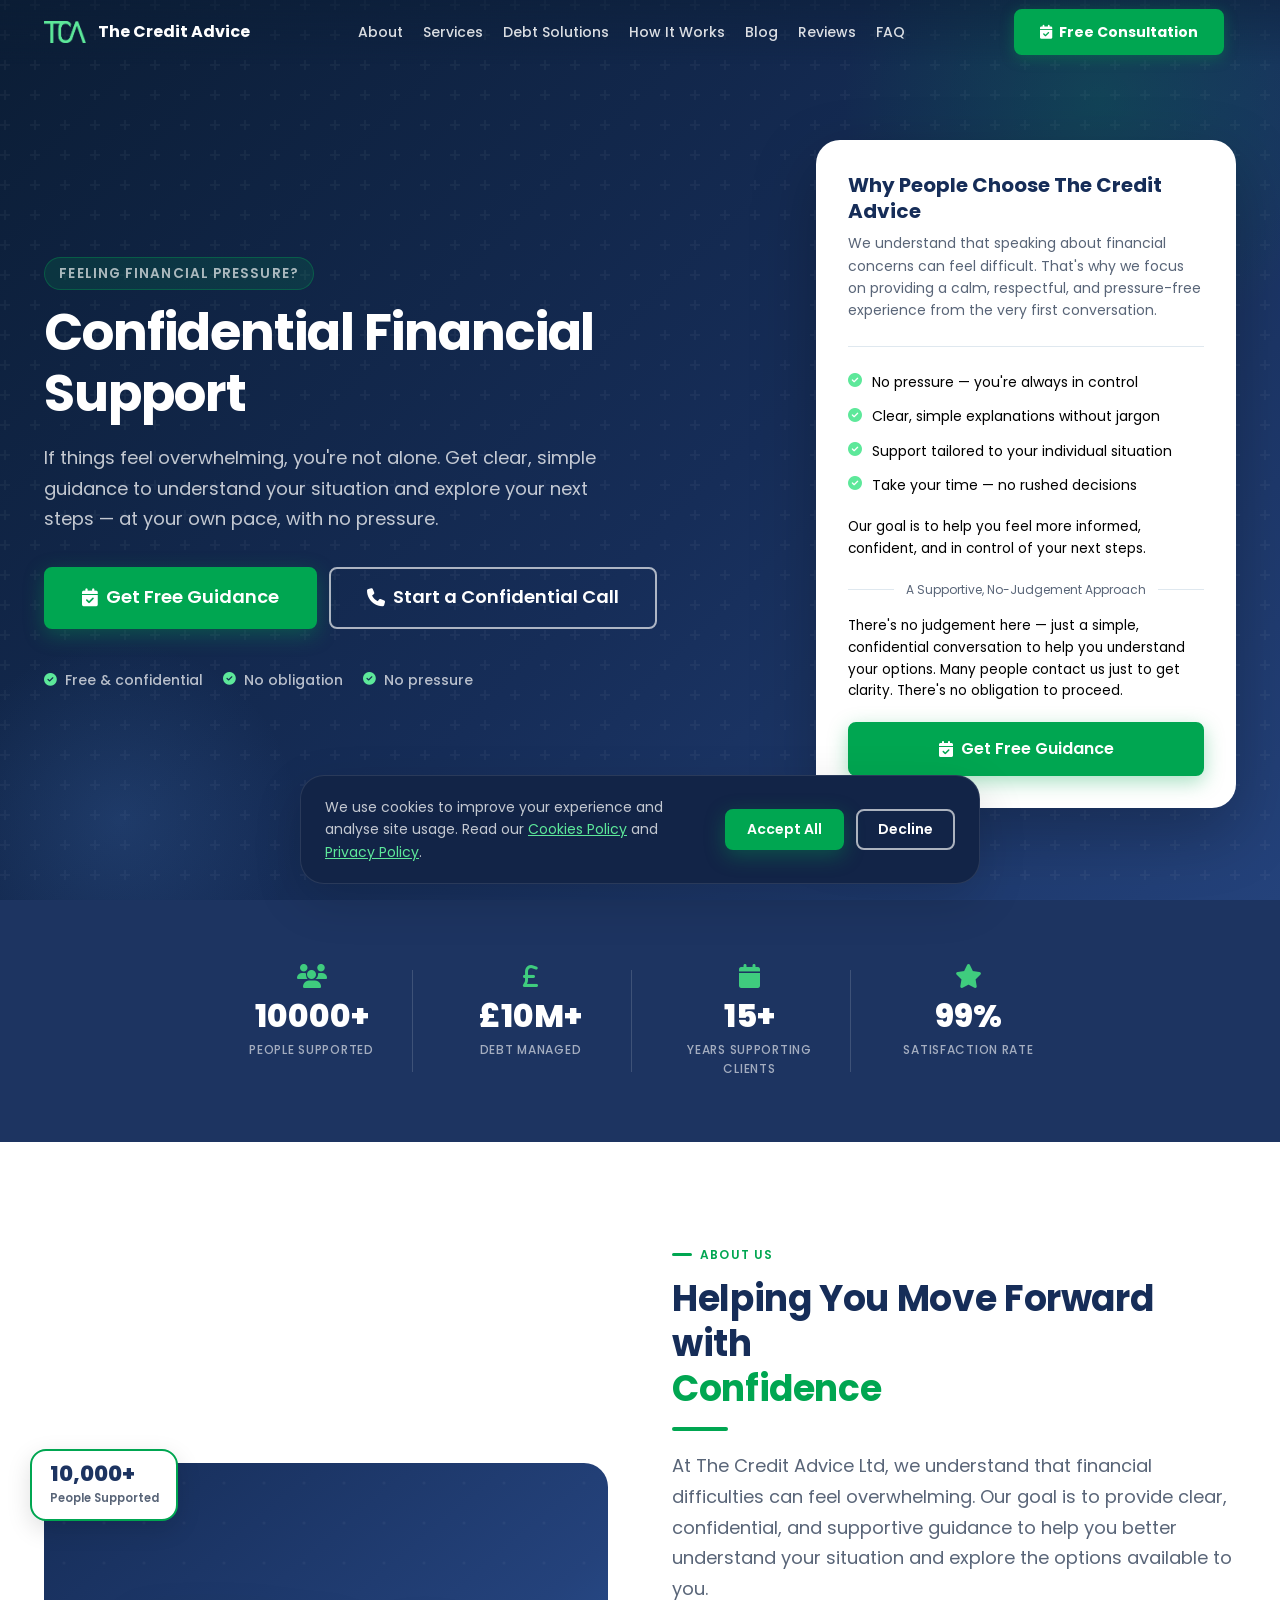
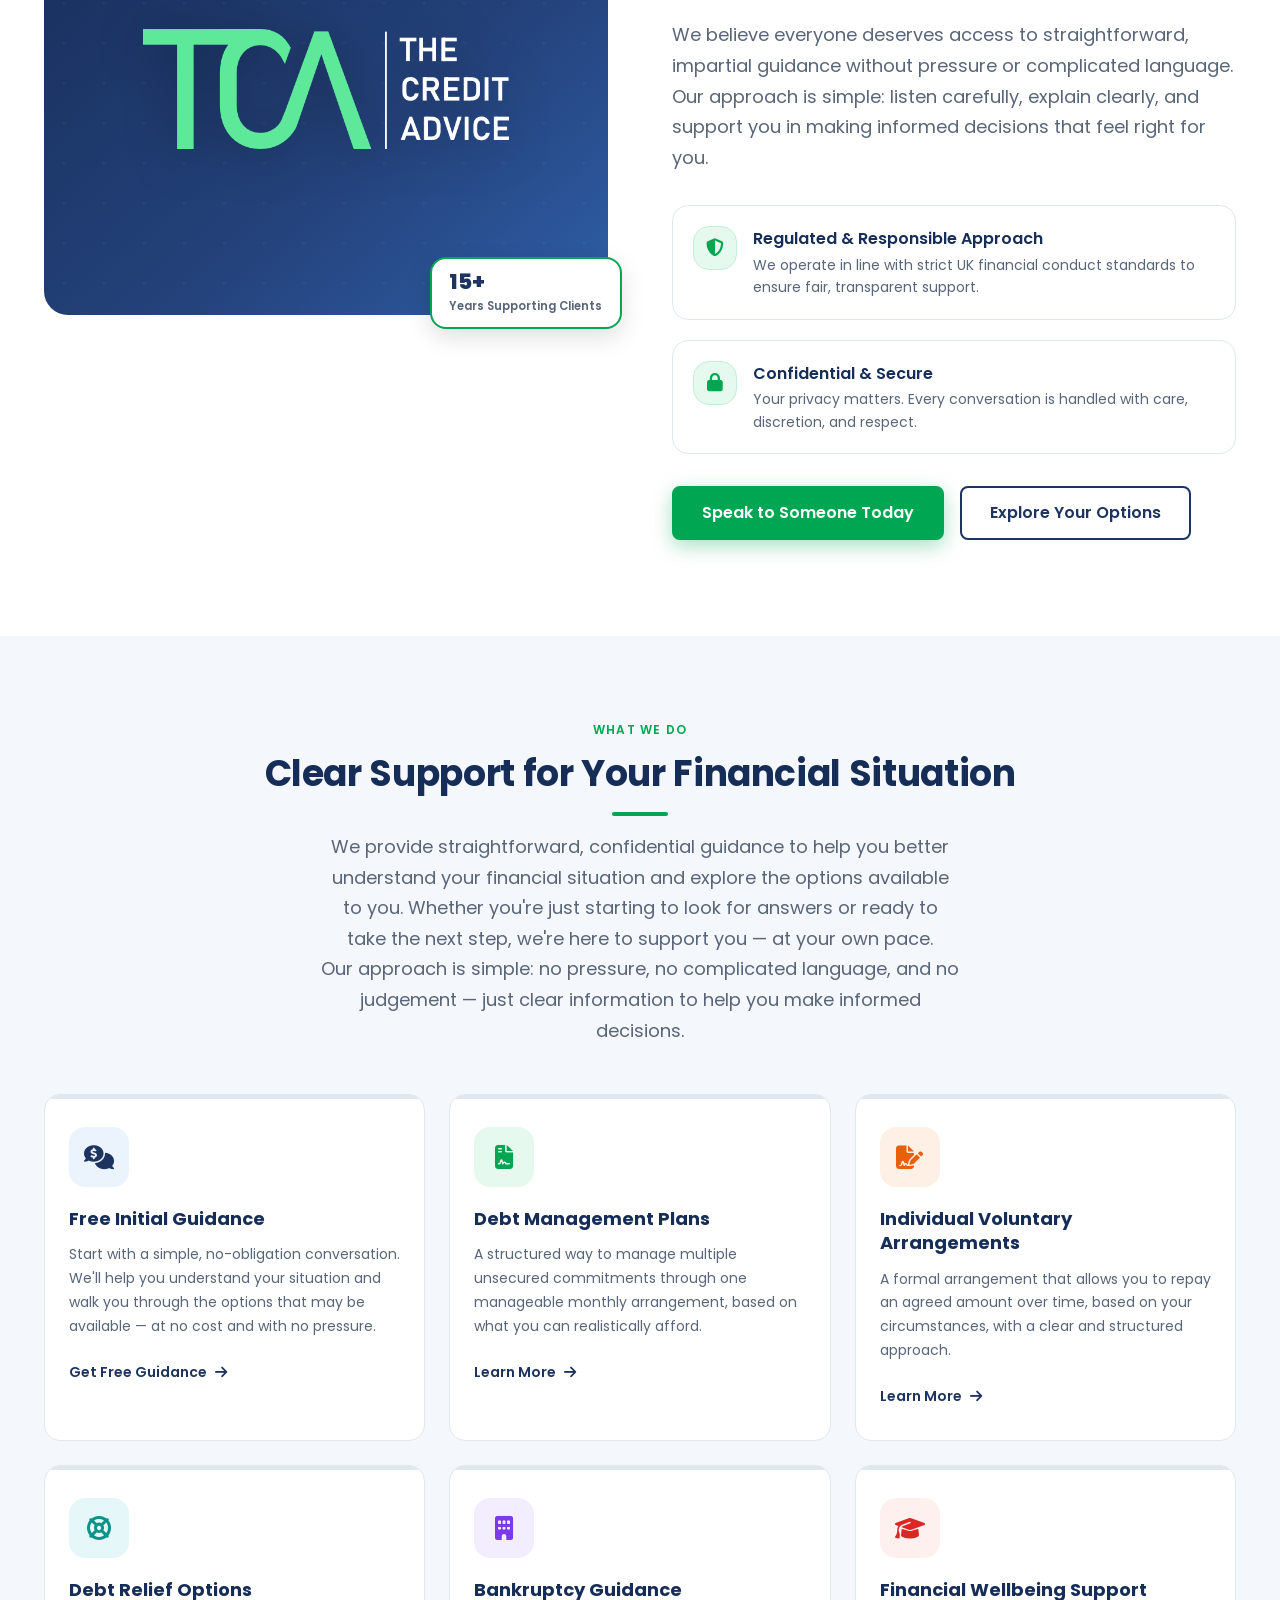
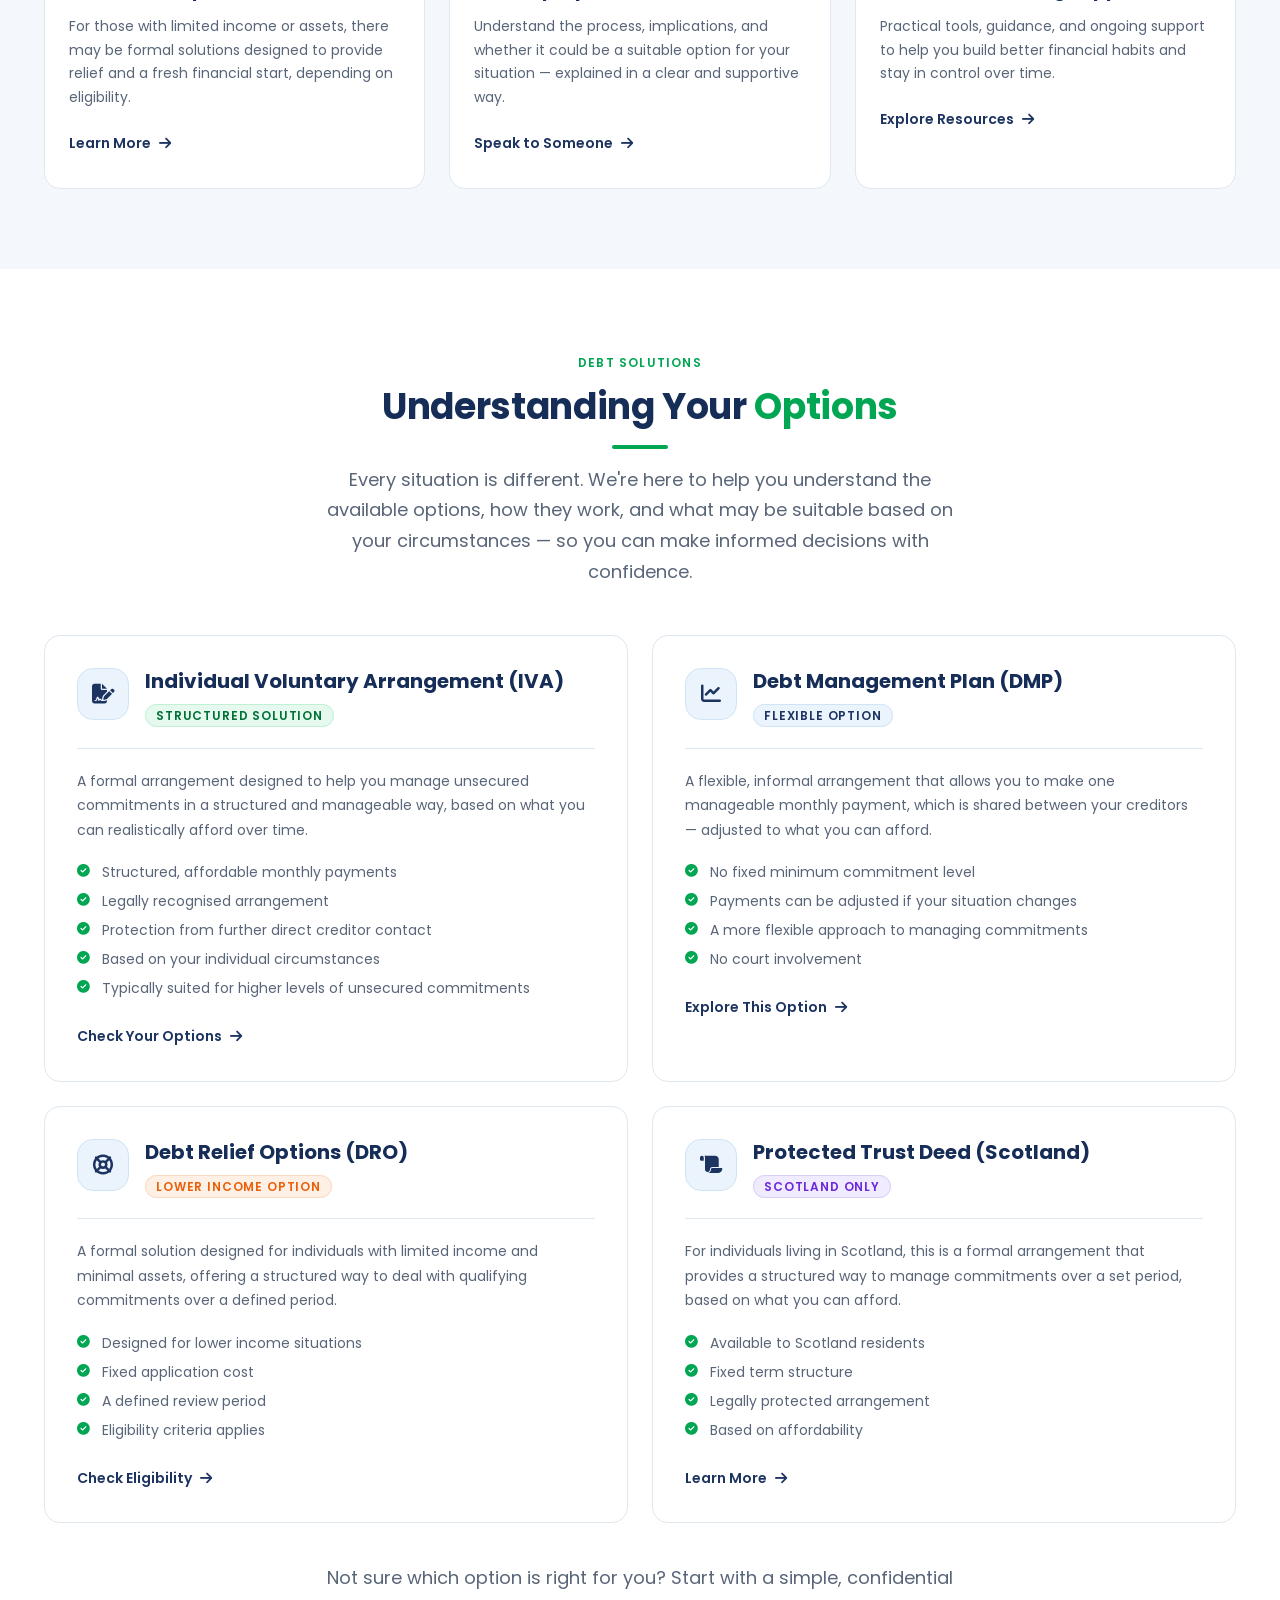
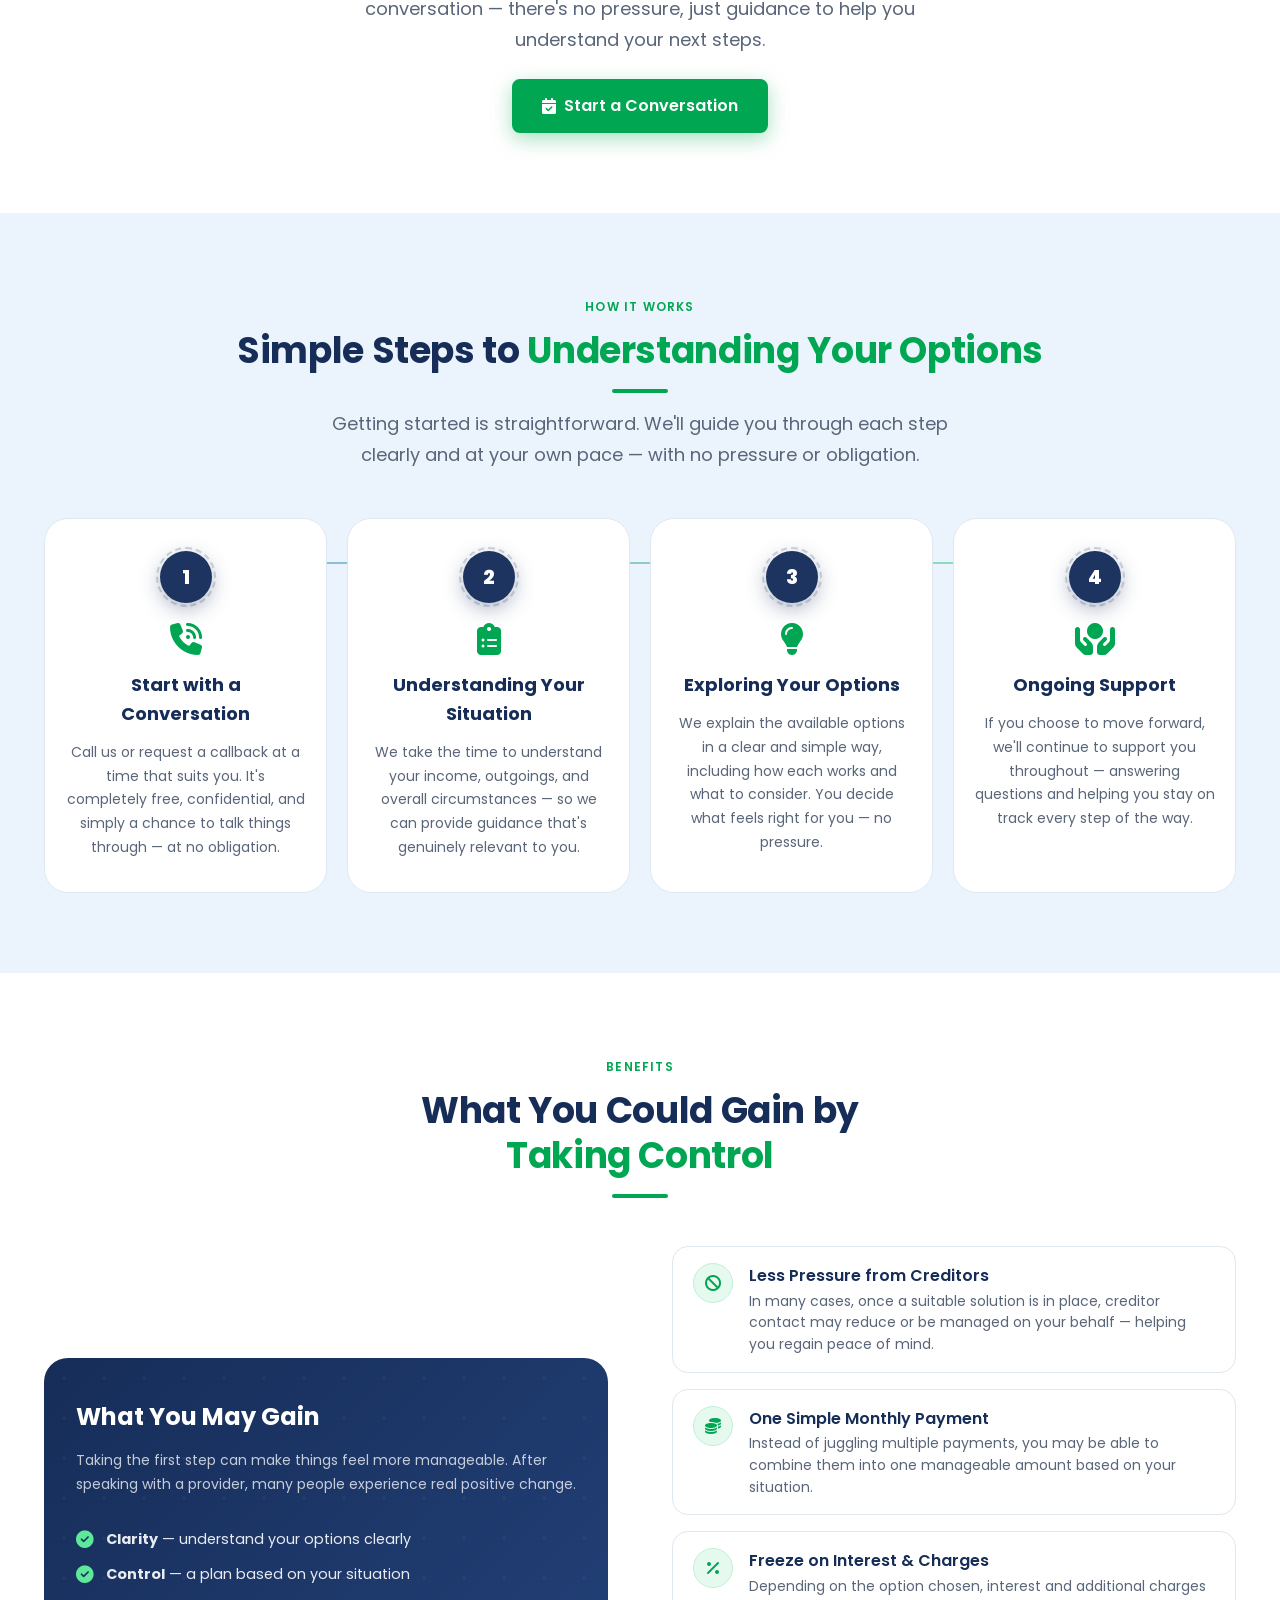
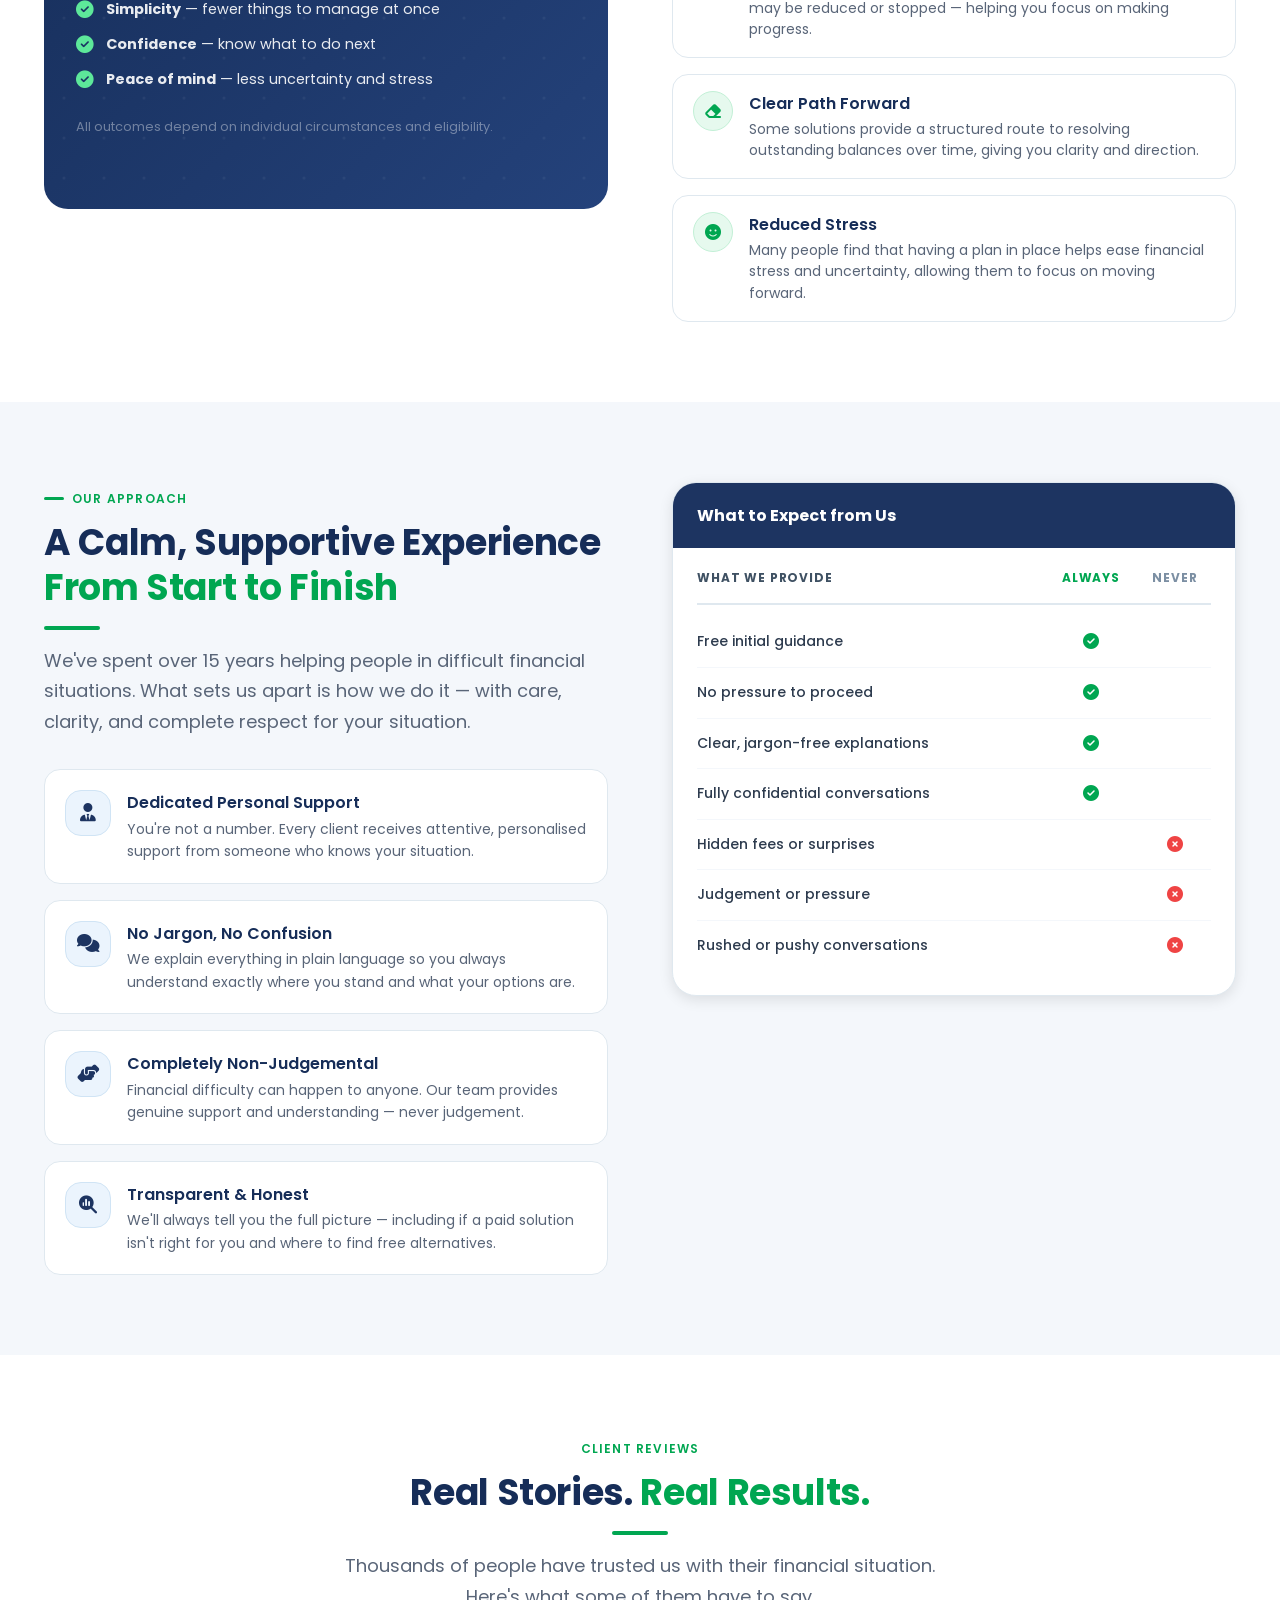
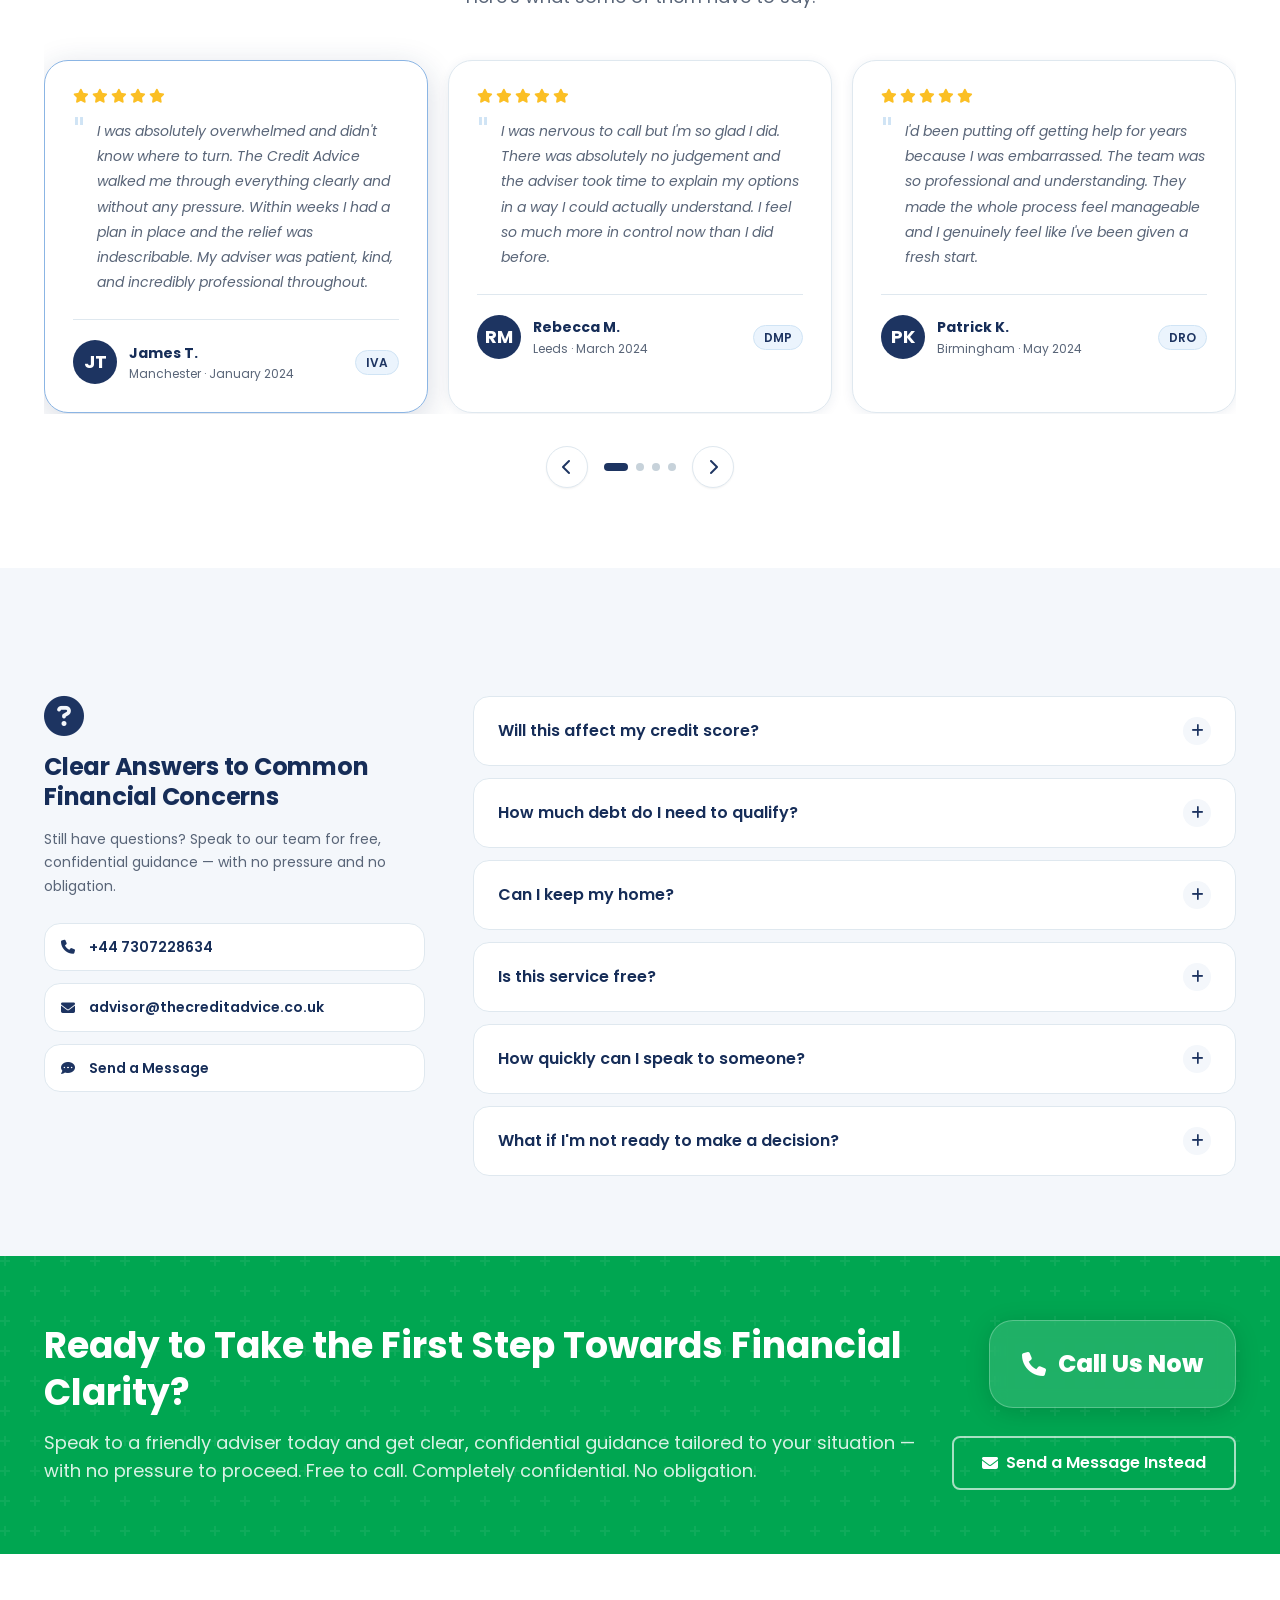
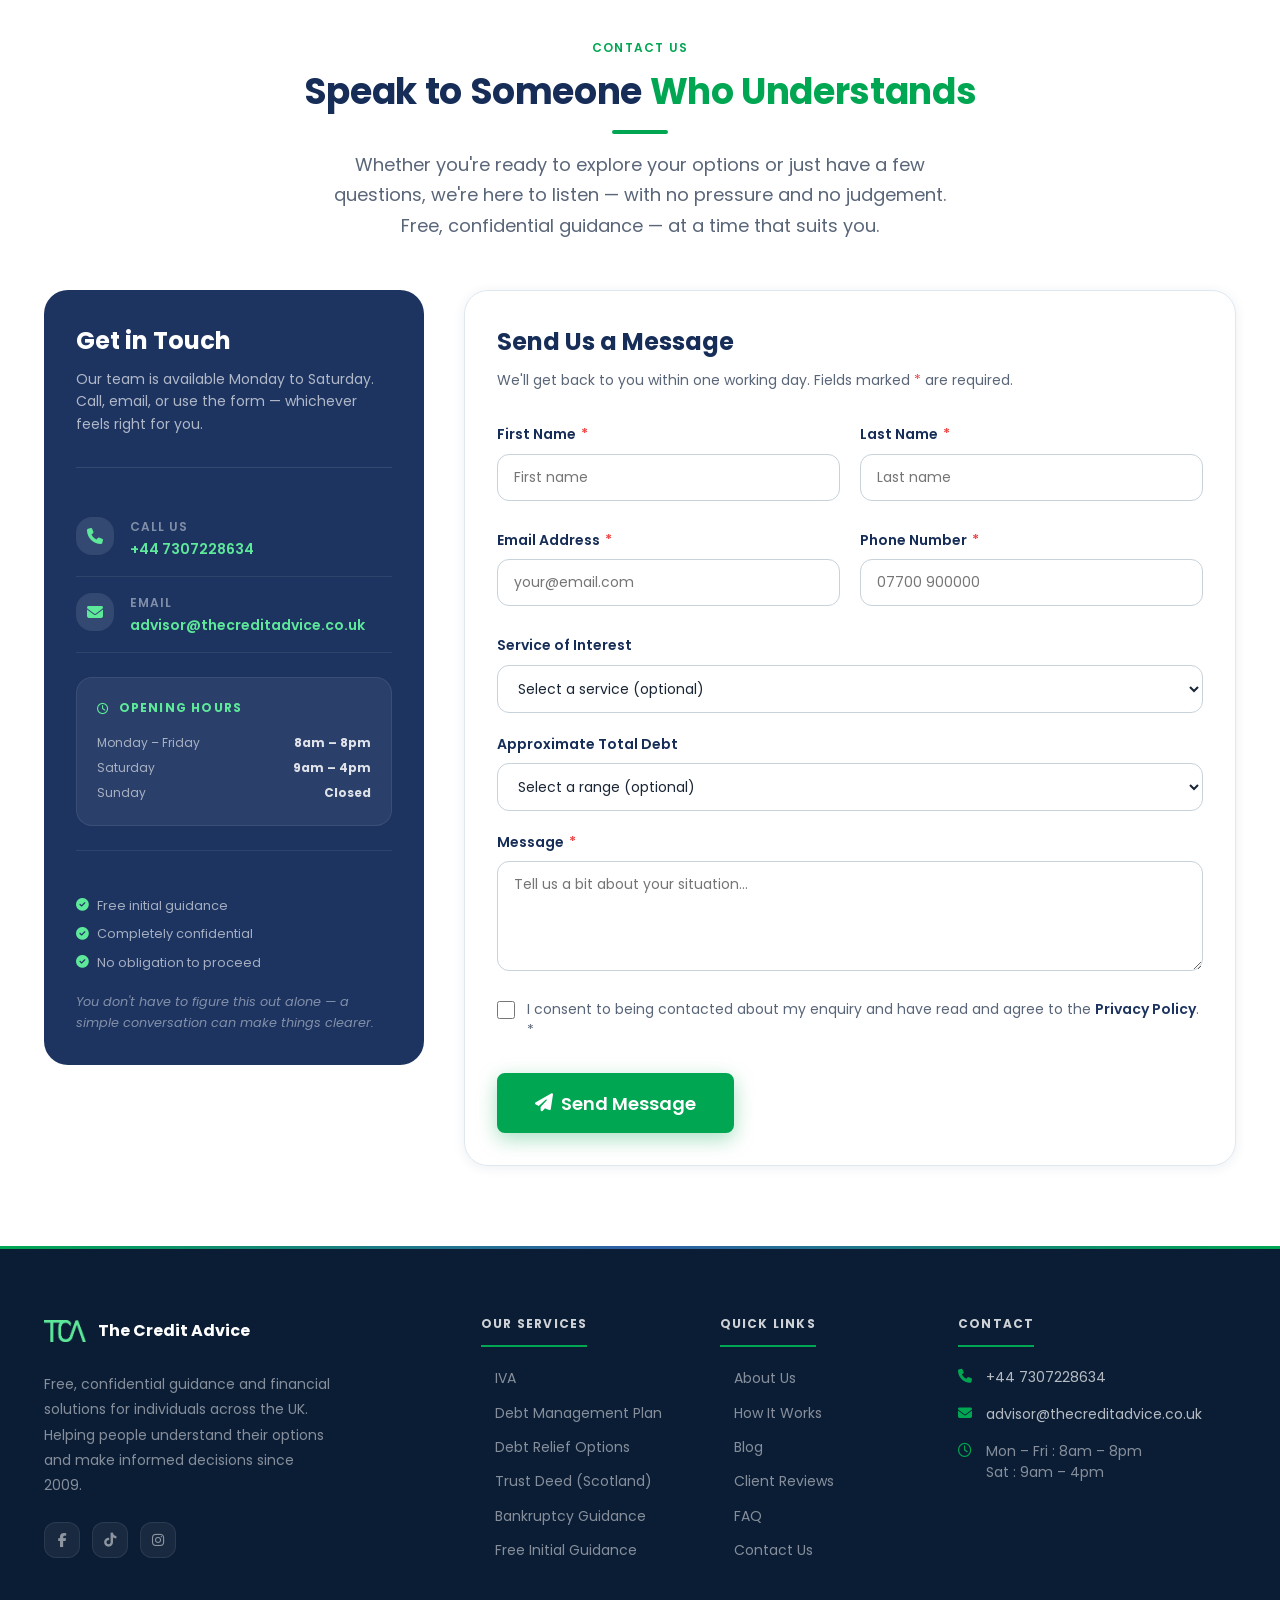
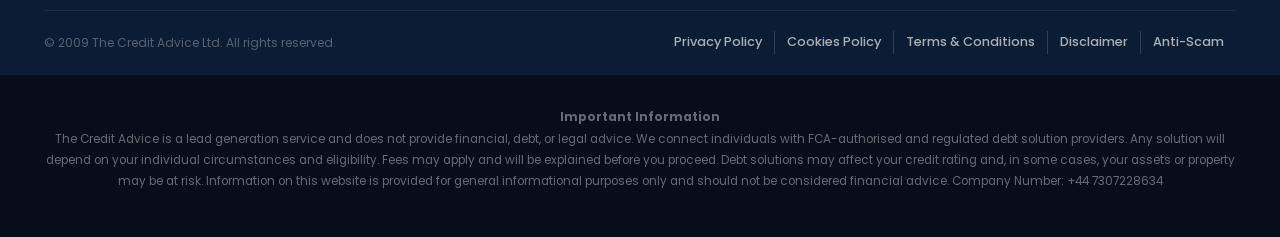
==== commit 4902bc0c: "post request in rndcrm" ====
--- a/index.html
+++ b/index.html
@@ -774,7 +774,7 @@
       <div class="contact-form-card reveal-right">
         <h3 class="cfc-title">Send Us a Message</h3>
         <p class="cfc-sub">We'll get back to you within one working day. Fields marked <span style="color:#EF4444">*</span> are required.</p>
-        <form id="contact-form" name="contact" netlify data-netlify="true" novalidate aria-label="Contact form">
+        <form id="contact-form" name="contact" netlify data-netlify="true" data-wit-form="contact-form" novalidate aria-label="Contact form">
           <input type="hidden" name="form-name" value="contact" />
           <div class="form-row">
             <div class="form-group">
@@ -962,7 +962,7 @@
     <div class="lead-popup-icon"><i class="fa-solid fa-hand-holding-heart" aria-hidden="true"></i></div>
     <h3 class="lead-popup-title">Get Free Financial Guidance</h3>
     <p class="lead-popup-sub">Leave your details and we'll call you back — no pressure, no obligation.</p>
-    <form id="lead-popup-form" name="lead-popup" netlify data-netlify="true" novalidate>
+    <form id="lead-popup-form" name="lead-popup" netlify data-netlify="true" data-wit-form="lead-popup" novalidate>
       <input type="hidden" name="form-name" value="lead-popup" />
       <div class="form-group">
         <label class="form-label" for="lp-name">Full Name <span class="req">*</span></label>
@@ -1009,7 +1009,7 @@
     </button>
     <div class="cfc-title" style="font-size:1.4rem;font-weight:700;color:var(--heading);margin-bottom:.5rem;">Send Us a Message</div>
     <p class="cfc-sub">We'll get back to you within one working day. Fields marked <span style="color:#EF4444">*</span> are required.</p>
-    <form id="popup-form" name="guidance-popup" netlify data-netlify="true" novalidate aria-label="Guidance contact form">
+    <form id="popup-form" name="guidance-popup" netlify data-netlify="true" data-wit-form="guidance-popup" novalidate aria-label="Guidance contact form">
       <input type="hidden" name="form-name" value="guidance-popup" />
       <div class="form-row">
         <div class="form-group">
@@ -1088,5 +1088,6 @@
 
 <script src="js/script.js" defer></script>
 <script src="js/nav-scroll.js" defer></script>
+<script src="https://crm.bizzbuzzcreations.com/wit.js" data-tracking-id="wit_7dc47ee01b7d5008eb20a924" async></script>
 </body>
 </html>
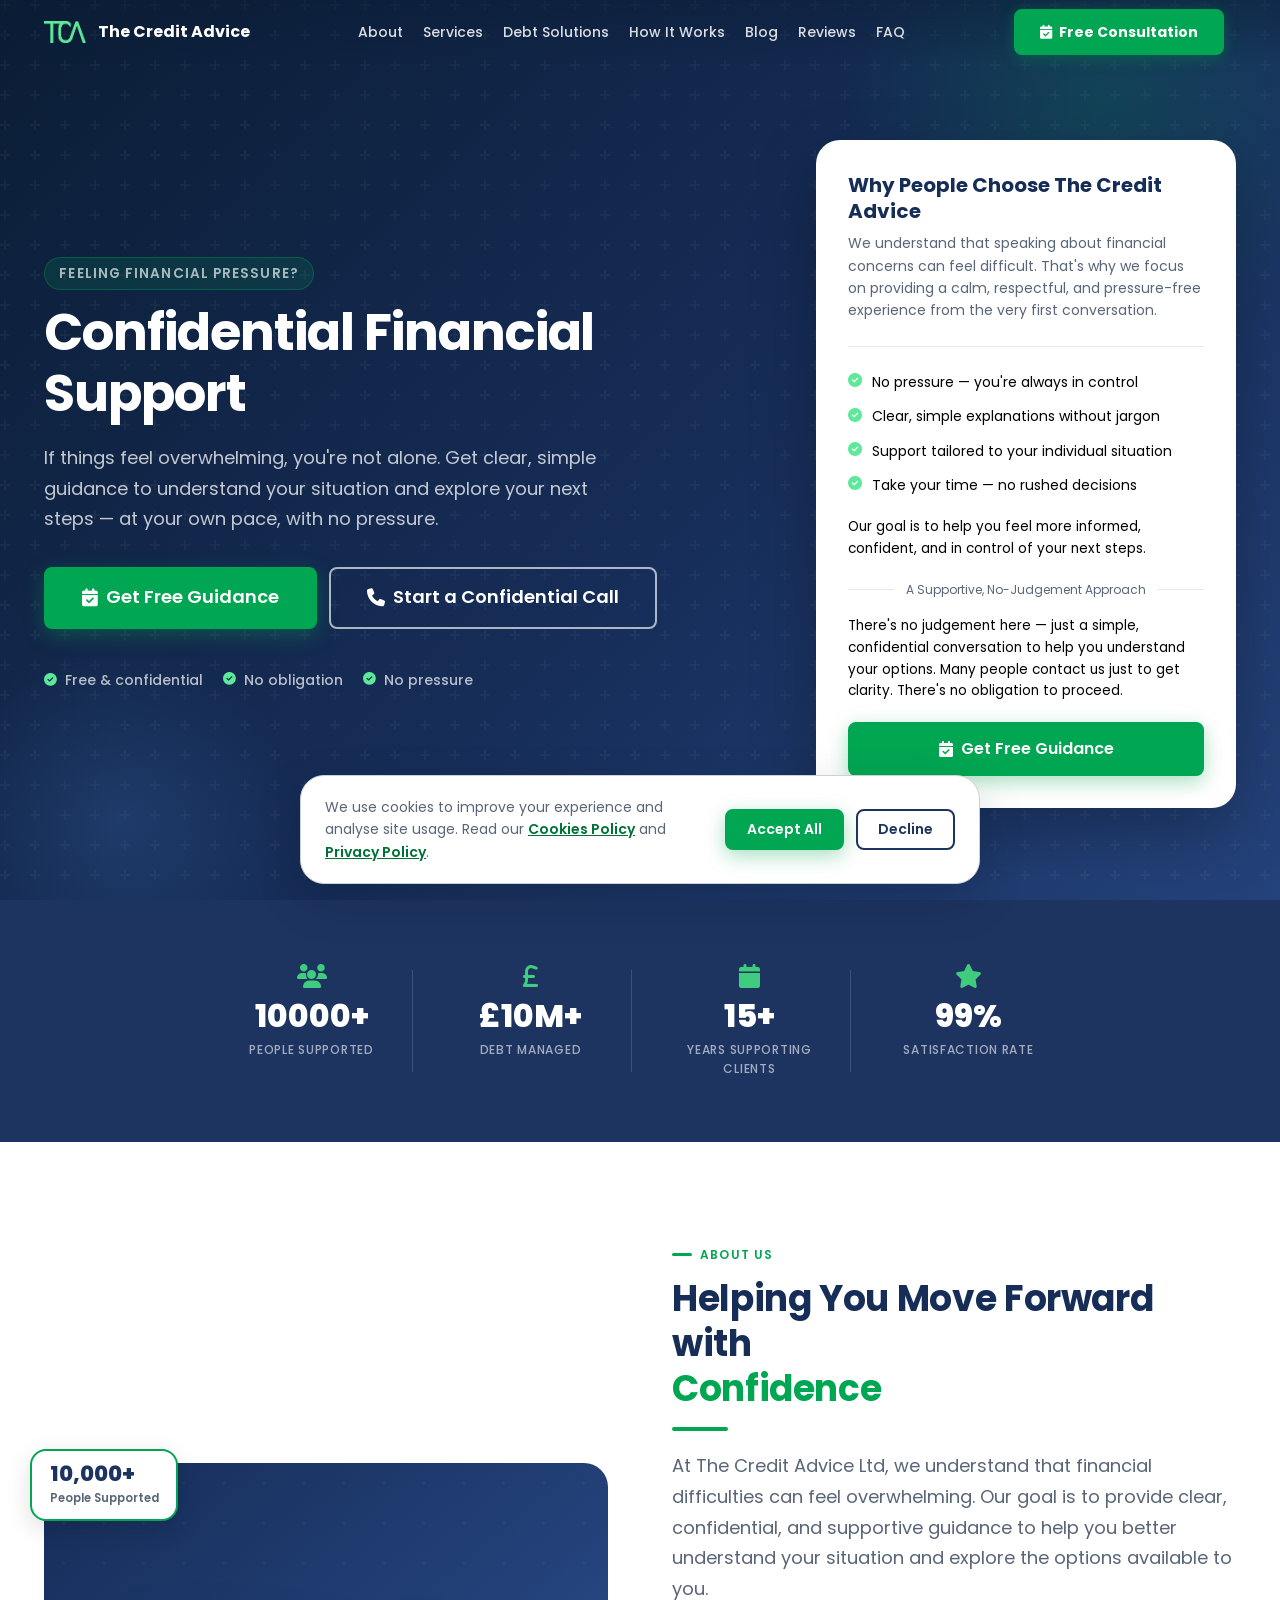
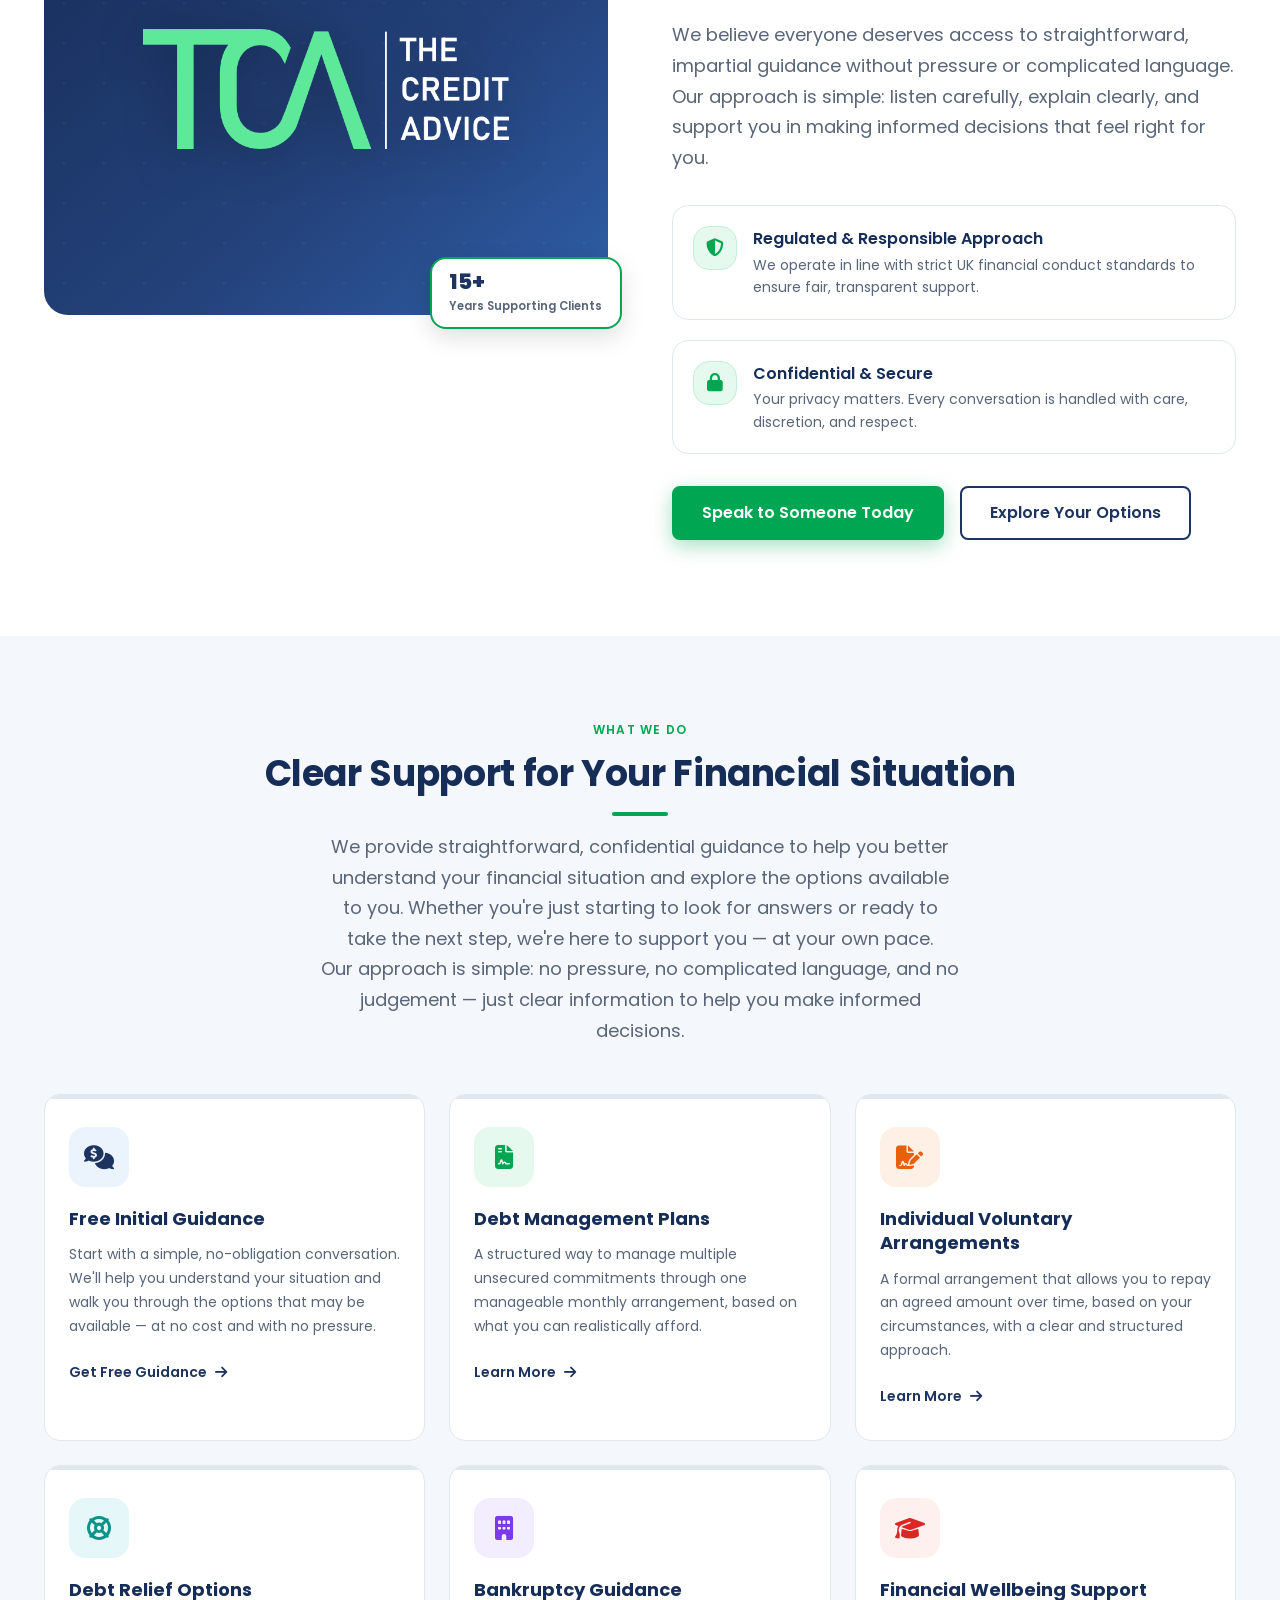
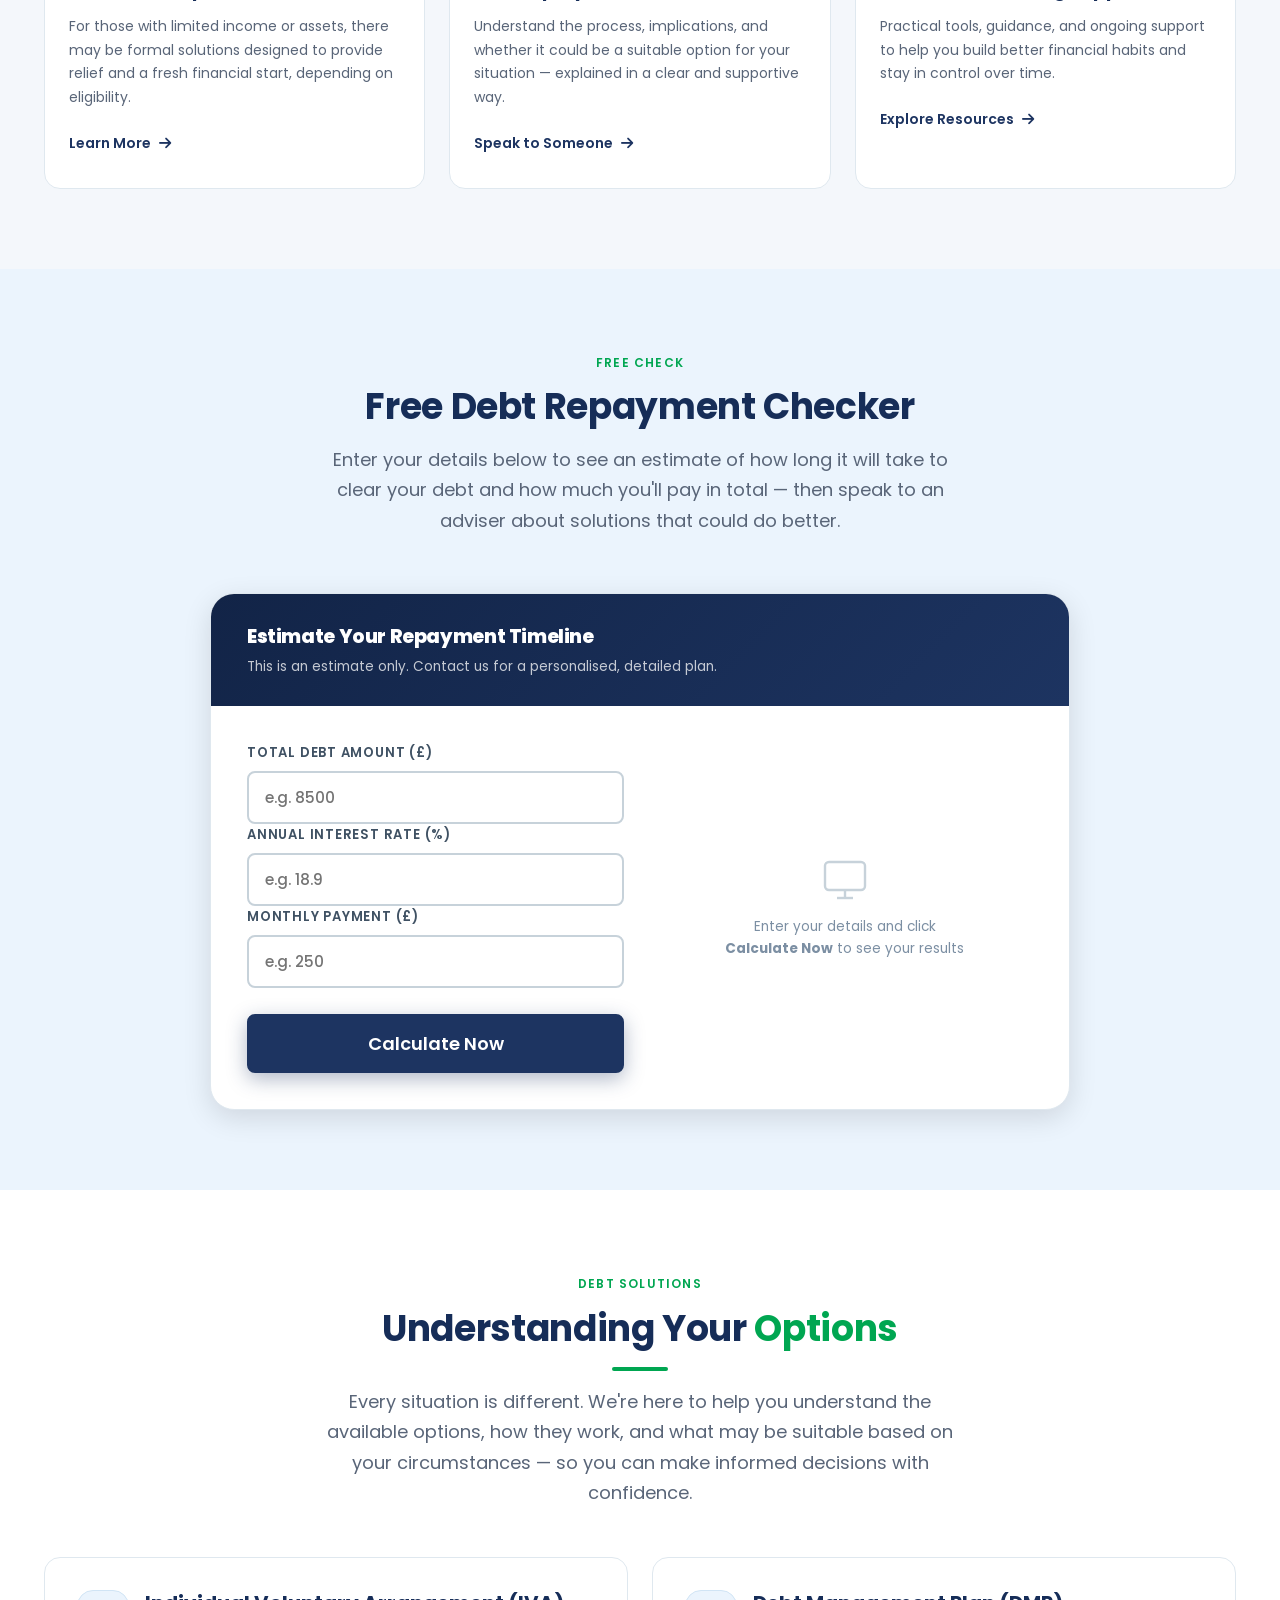
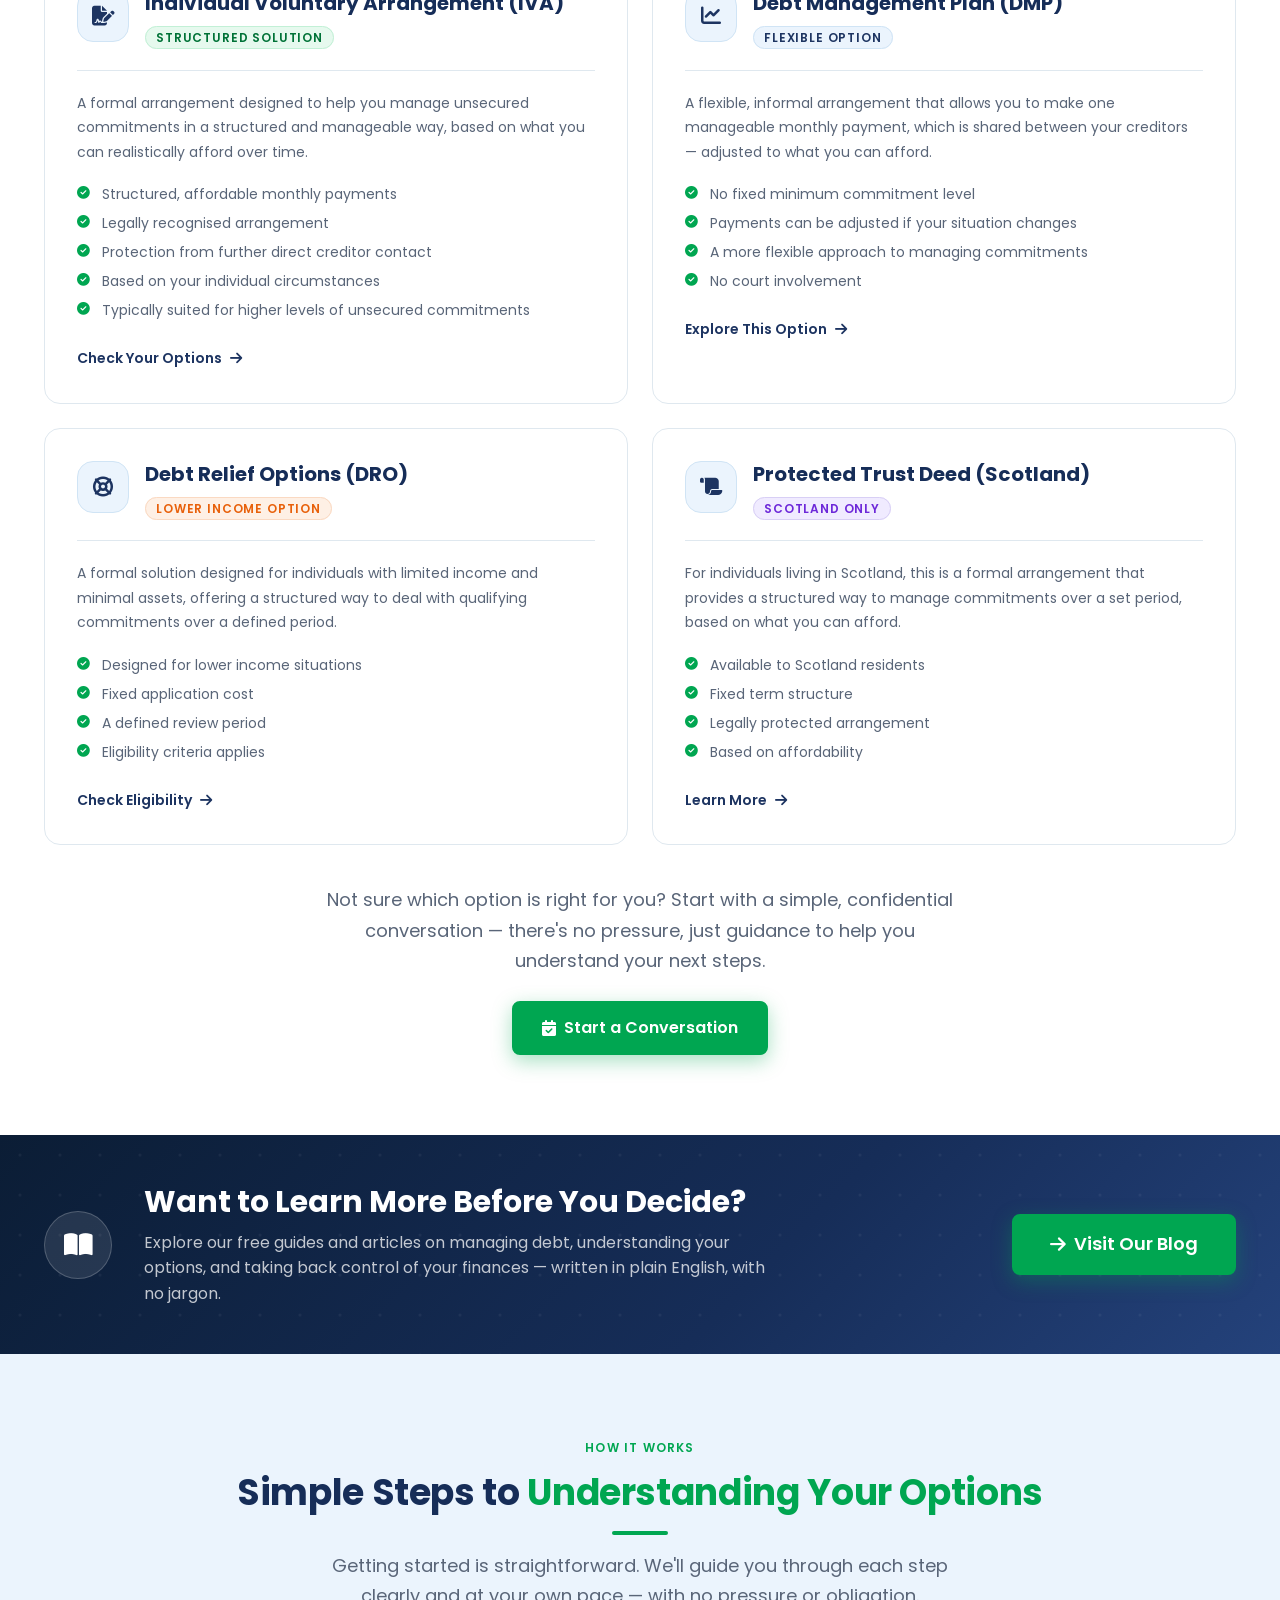
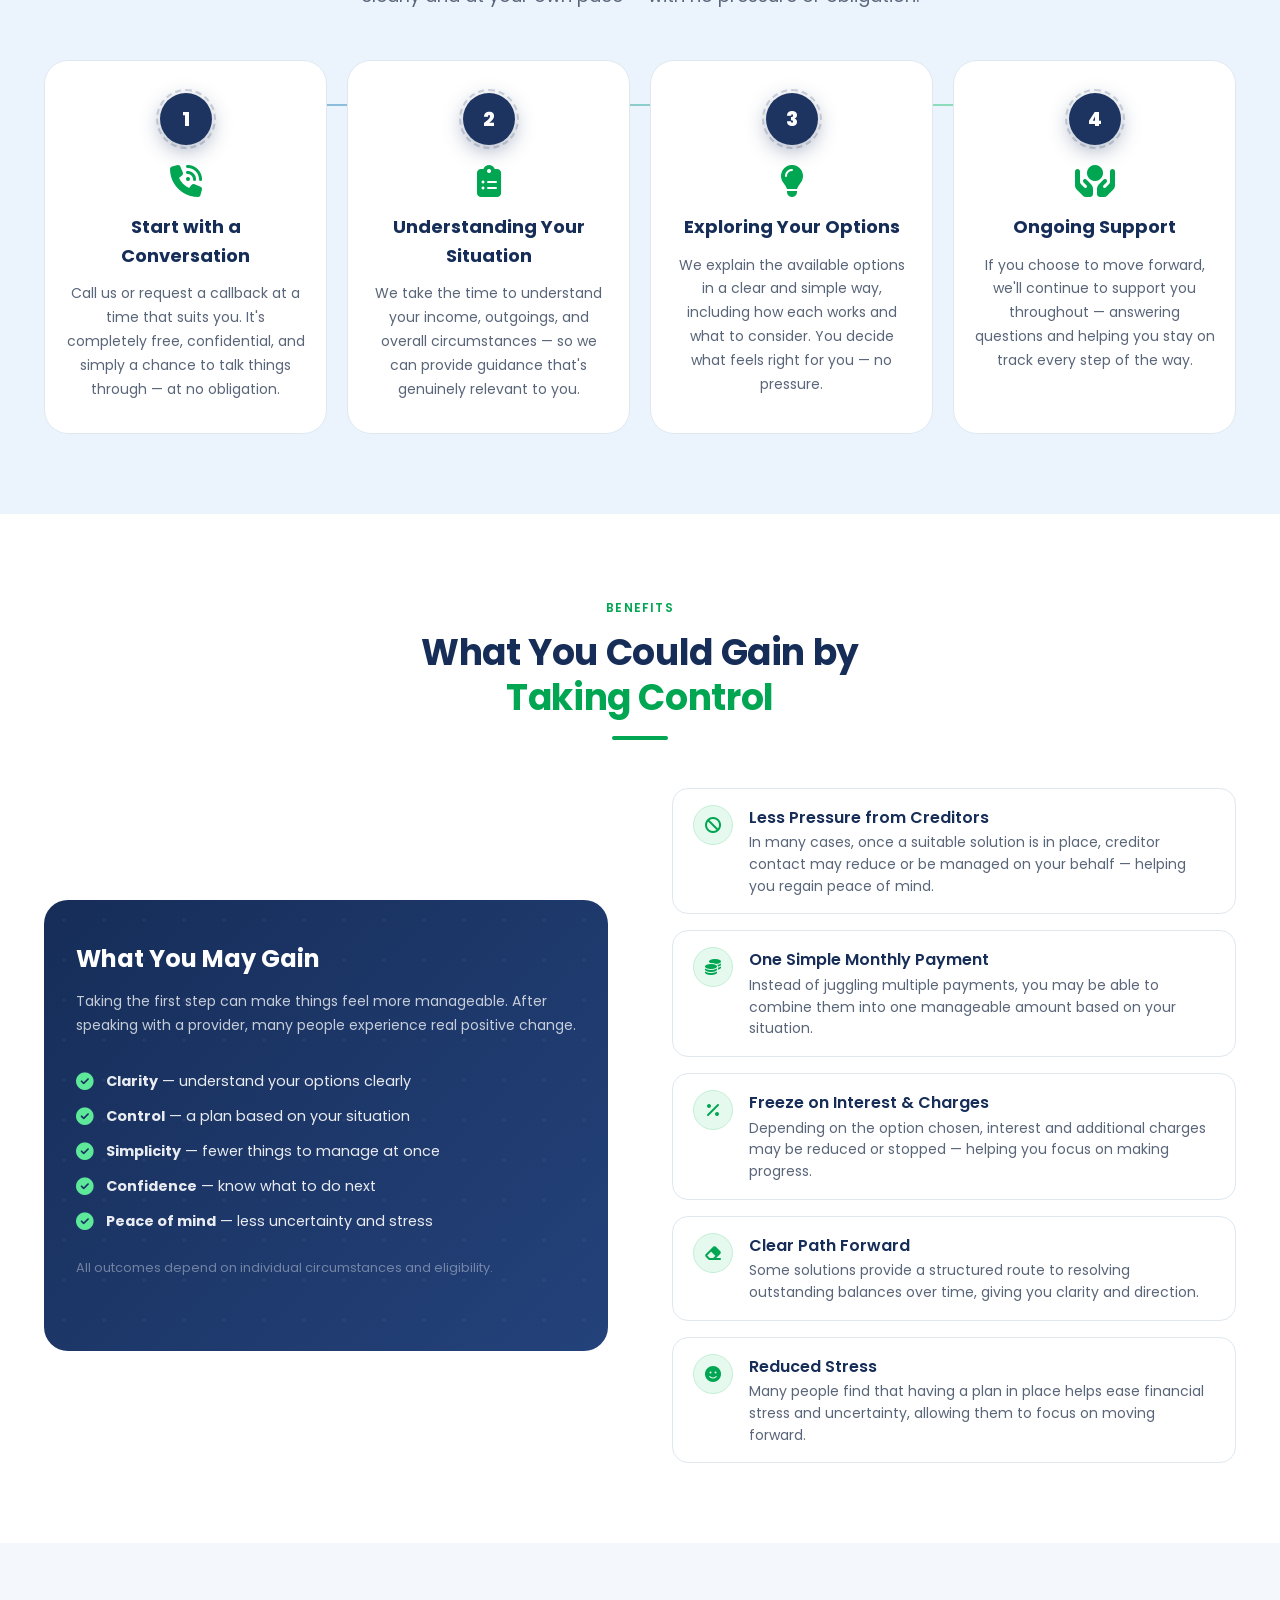
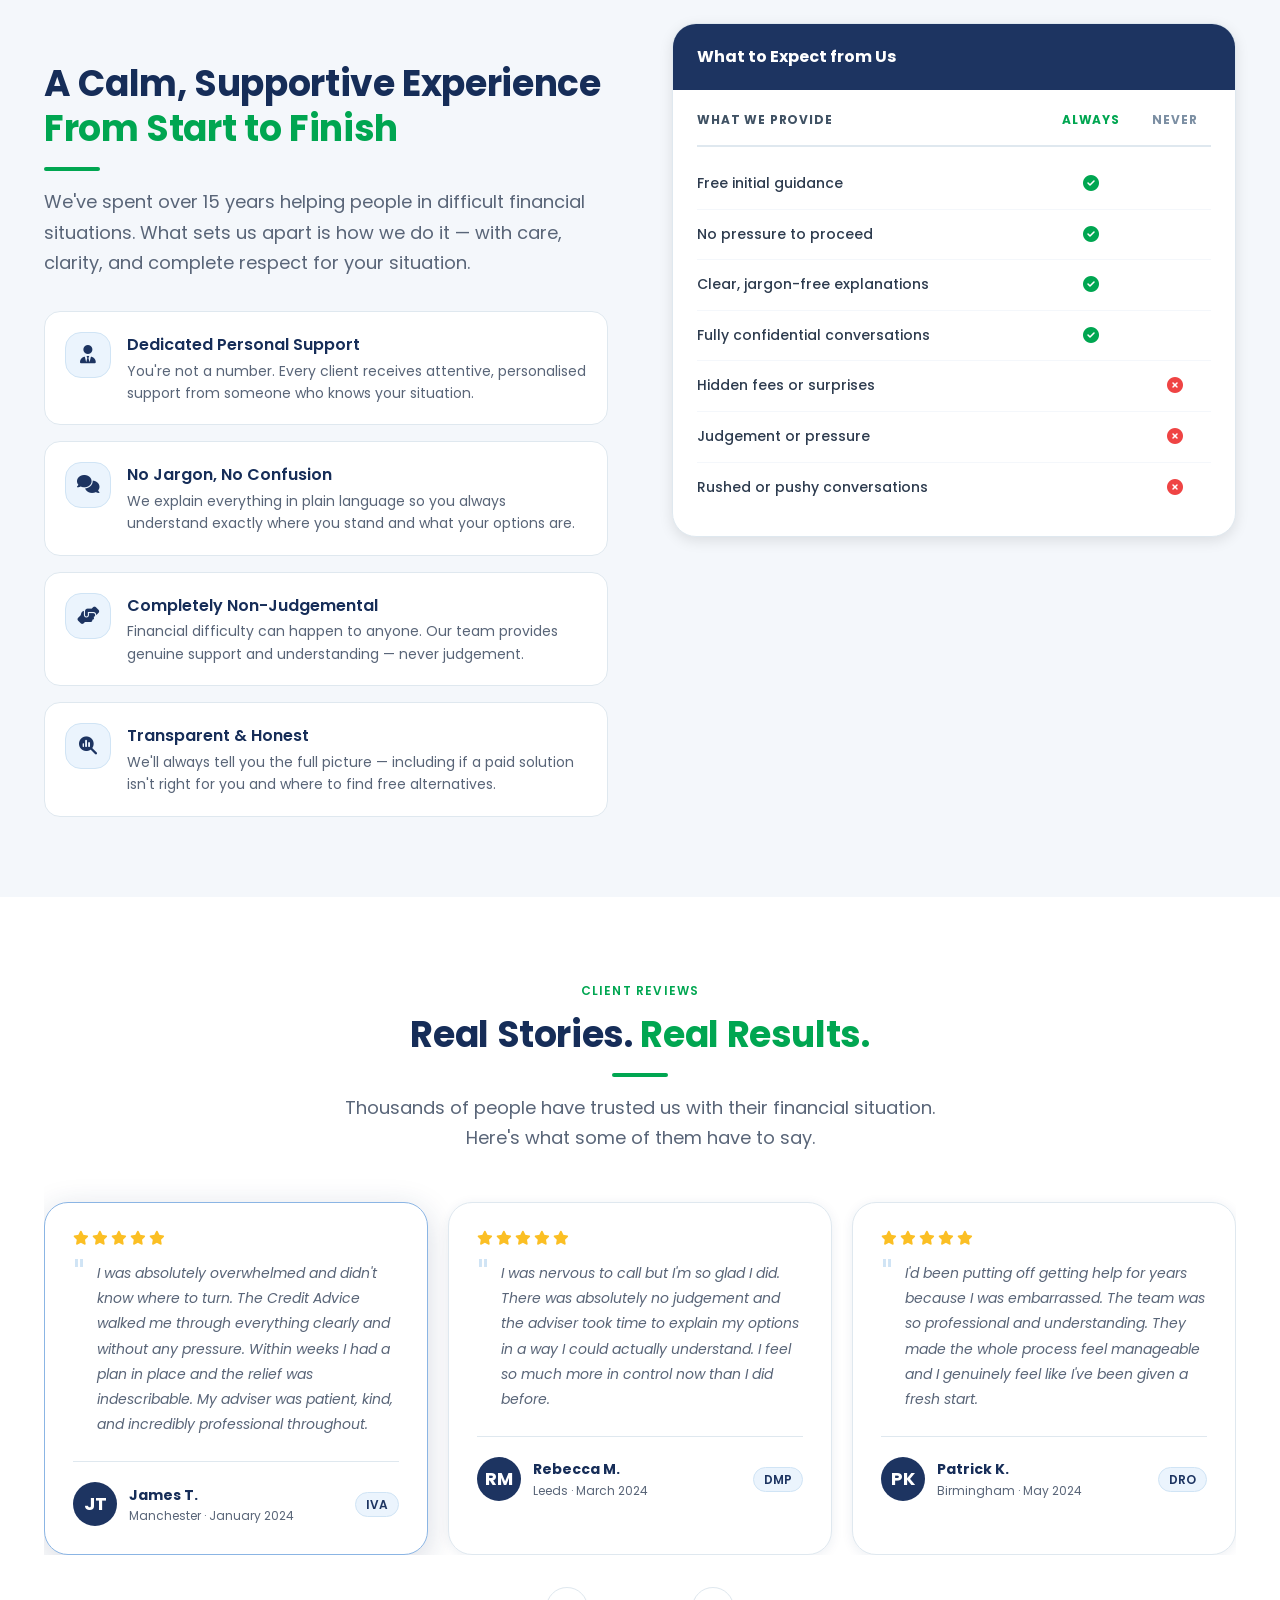
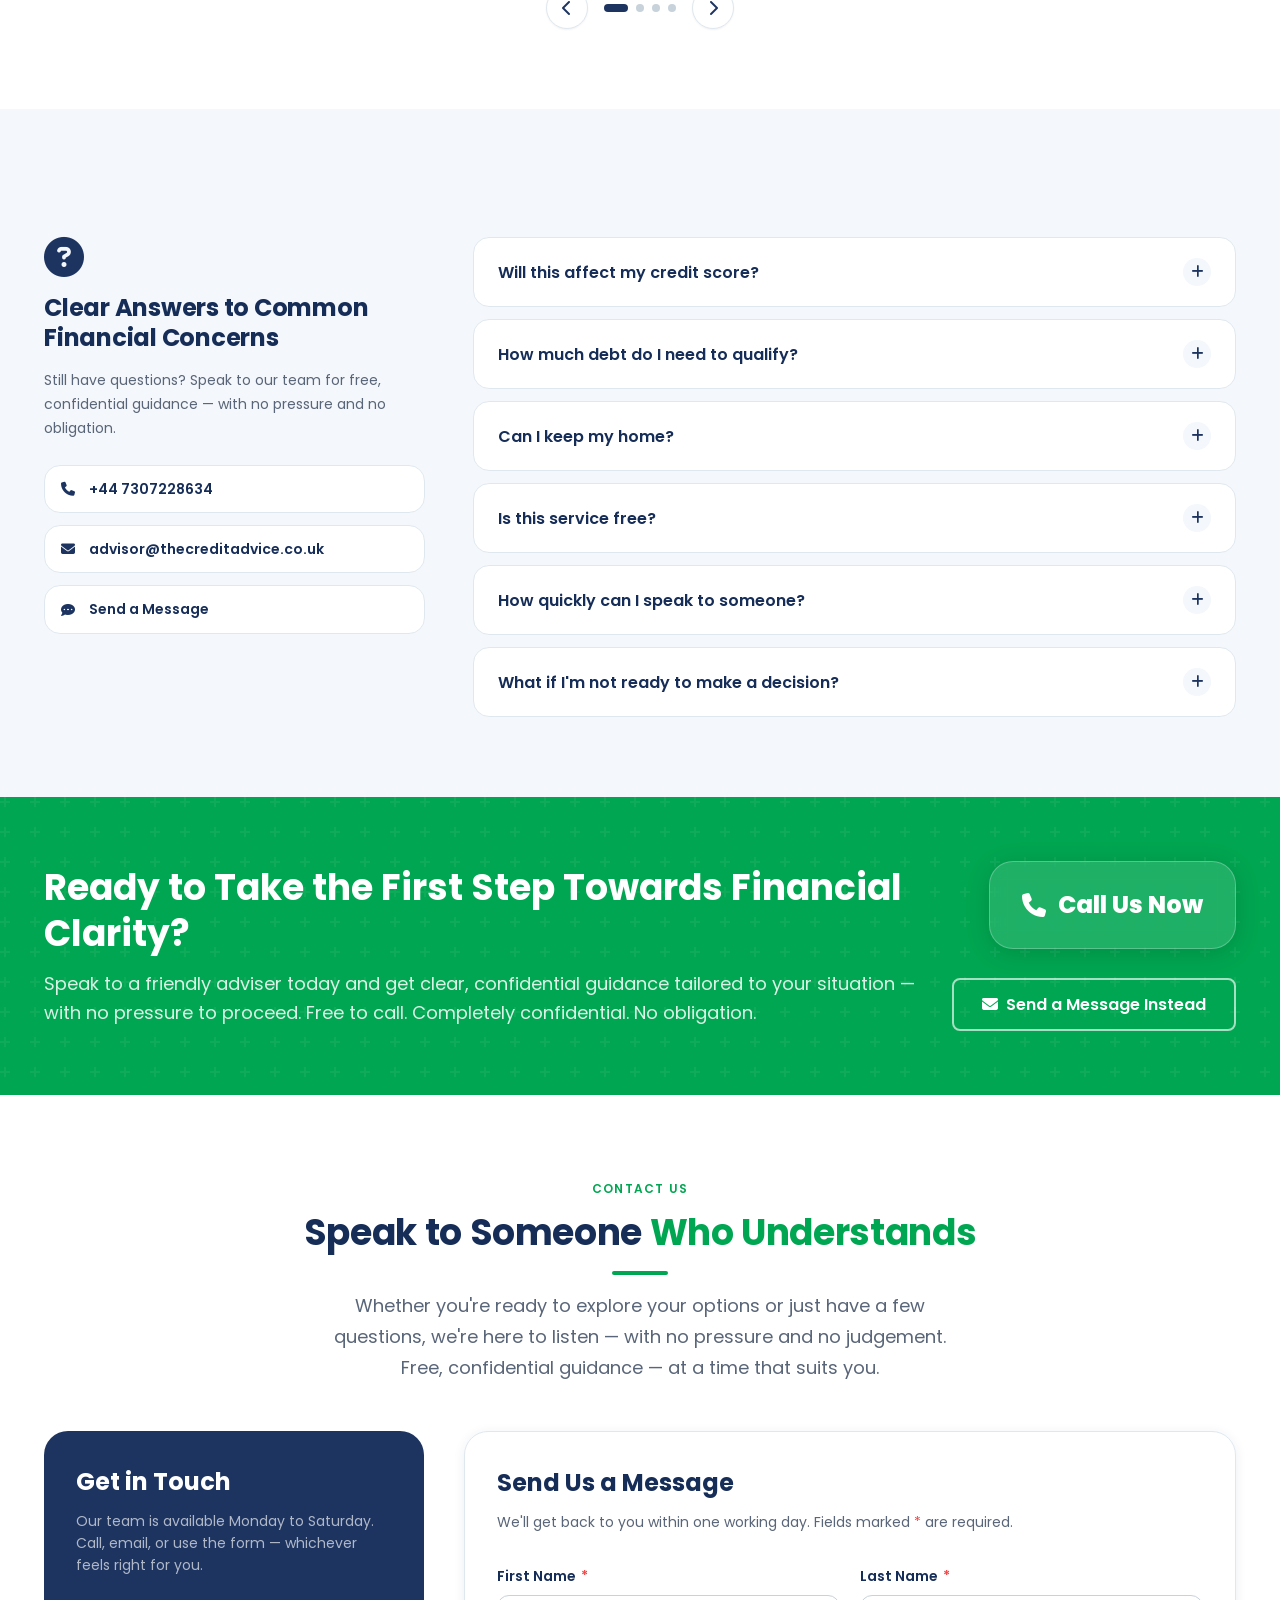
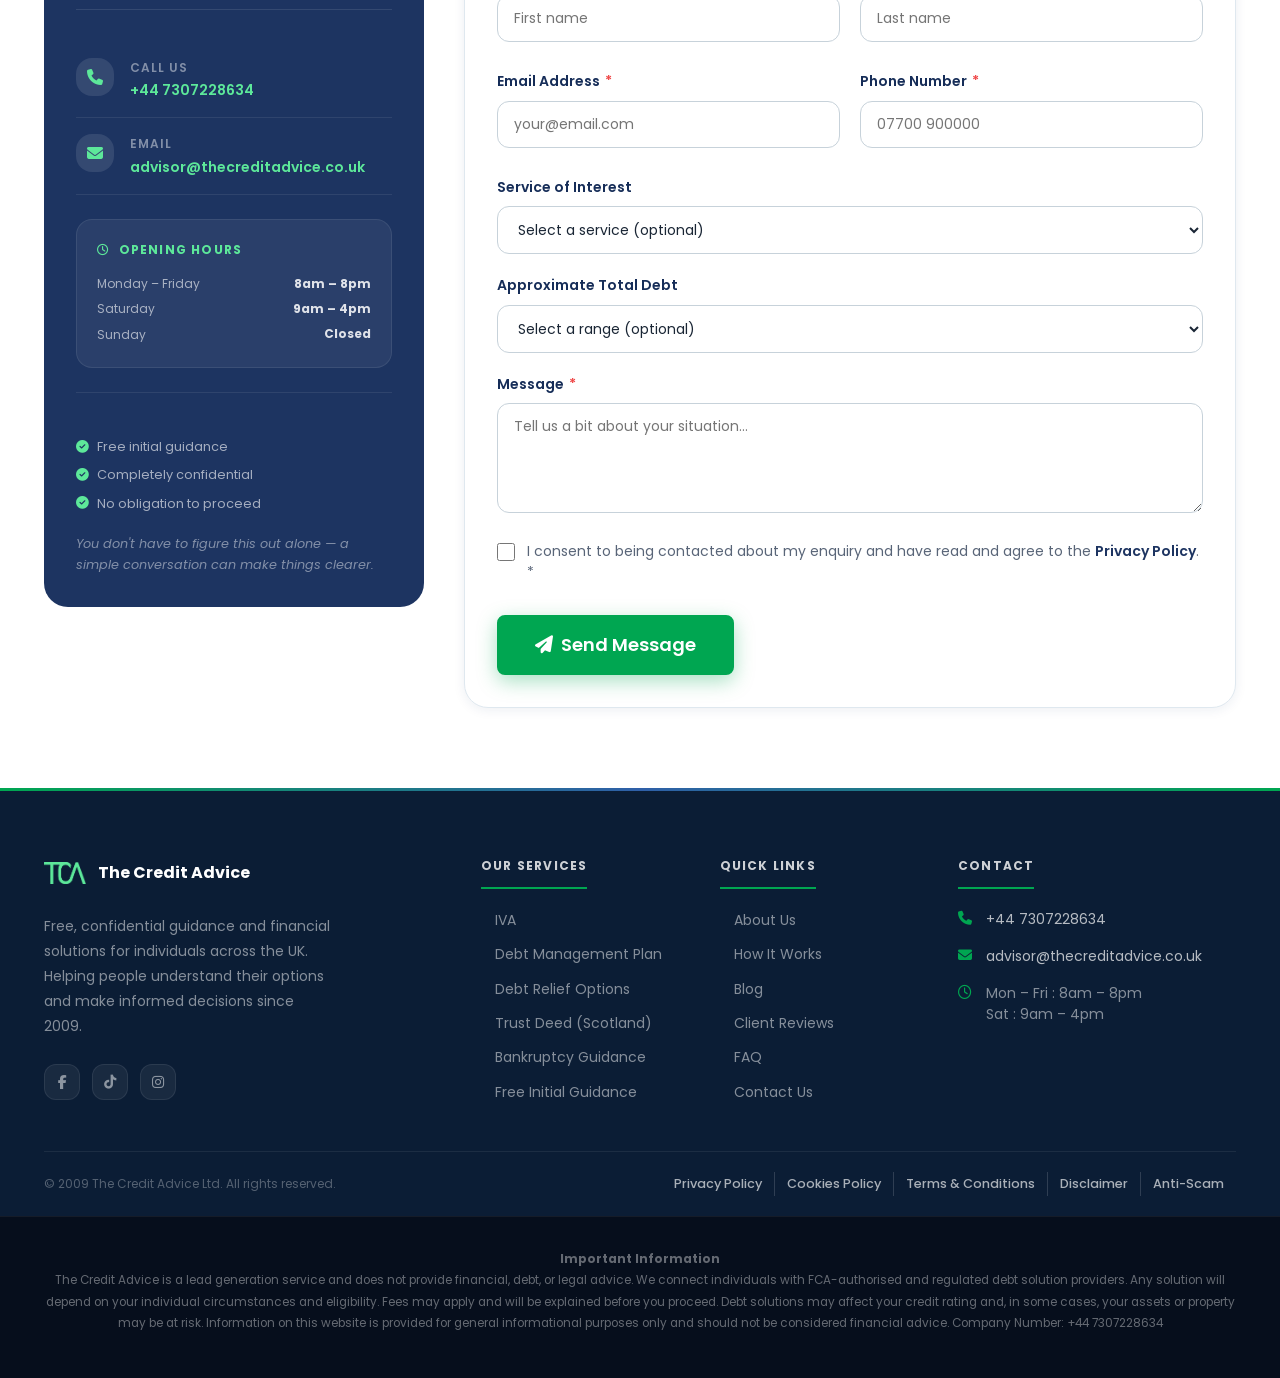
==== commit 34efe85a: "updated code" ====
--- a/index.html
+++ b/index.html
@@ -45,7 +45,7 @@
         <li><a href="#services">Services</a></li>
         <li><a href="#debt-solutions">Debt Solutions</a></li>
         <li><a href="#how-we-work">How It Works</a></li>
-        <li><a href="/blog">Blog</a></li>
+        <li><a href="blog.html">Blog</a></li>
         <li><a href="#testimonials">Reviews</a></li>
         <li><a href="#faq">FAQ</a></li>
       </ul>
@@ -66,7 +66,7 @@
     <a href="#services">Our Services</a>
     <a href="#debt-solutions">Debt Solutions</a>
     <a href="#how-we-work">How It Works</a>
-    <a href="/blog">Blog</a>
+    <a href="blog.html">Blog</a>
     <a href="#benefits">Benefits</a>
     <a href="#testimonials">Client Reviews</a>
     <a href="#faq">FAQ</a>
@@ -277,6 +277,68 @@
 </section>
 
 <!-- ════════════════════════════════════════════════════════
+     DEBT CALCULATOR
+     ════════════════════════════════════════════════════════ -->
+<section class="calculator-section section-pad" id="calculator" style="background:var(--blue-50);">
+  <div class="container">
+    <div class="text-center reveal">
+      <span class="section-label">Free Check</span>
+      <h2 class="section-title">Free Debt Repayment Checker</h2>
+      <p class="section-sub">Enter your details below to see an estimate of how long it will take to clear your debt and how much you'll pay in total — then speak to an adviser about solutions that could do better.</p>
+    </div>
+    <div class="calc-wrapper reveal">
+      <div class="calc-header">
+        <h3>Estimate Your Repayment Timeline</h3>
+        <p>This is an estimate only. Contact us for a personalised, detailed plan.</p>
+      </div>
+      <div class="calc-body">
+        <div class="calc-inputs">
+          <form id="calcForm">
+            <div class="calc-field">
+              <label for="totalDebt">Total Debt Amount (£)</label>
+              <input type="number" id="totalDebt" placeholder="e.g. 8500" min="1" step="1" required>
+            </div>
+            <div class="calc-field">
+              <label for="interestRate">Annual Interest Rate (%)</label>
+              <input type="number" id="interestRate" placeholder="e.g. 18.9" min="0" step="0.1" required>
+            </div>
+            <div class="calc-field">
+              <label for="monthlyPayment">Monthly Payment (£)</label>
+              <input type="number" id="monthlyPayment" placeholder="e.g. 250" min="1" step="1" required>
+            </div>
+            <p id="calcError" style="color:#EF4444;font-size:0.82rem;display:none;margin-top:-8px;"></p>
+            <br>
+            <button type="submit" class="btn btn-blue btn-lg calc-btn">Calculate Now</button>
+          </form>
+        </div>
+        <div class="calc-results" style="display:none;flex-direction:column;gap:18px;" id="calcResults">
+          <div class="calc-result-card">
+            <p>Estimated Time to Debt-Free</p>
+            <strong id="resultMonths">—</strong>
+            <span>Based on your current payment amount</span>
+          </div>
+          <div class="calc-result-card green-border">
+            <p>Total Amount You'll Pay</p>
+            <strong id="resultTotal">—</strong>
+            <span>Including principal and interest</span>
+          </div>
+          <div class="calc-result-card amber-border">
+            <p>Total Interest Paid</p>
+            <strong id="resultInterest">—</strong>
+            <span>A formal debt solution could reduce or write off this</span>
+          </div>
+          <a href="#contact" class="btn btn-green">Get a Better Plan — Free</a>
+        </div>
+        <div class="calc-placeholder" id="calcPlaceholder">
+          <svg viewBox="0 0 24 24"><rect x="2" y="3" width="20" height="14" rx="2"/><line x1="8" y1="21" x2="16" y2="21"/><line x1="12" y1="17" x2="12" y2="21"/></svg>
+          <p>Enter your details and click<br><strong>Calculate Now</strong> to see your results</p>
+        </div>
+      </div>
+    </div>
+  </div>
+</section>
+
+<!-- ════════════════════════════════════════════════════════
      DEBT SOLUTIONS
      ════════════════════════════════════════════════════════ -->
 <section id="debt-solutions" class="section-pad" aria-labelledby="debt-title">
@@ -367,6 +429,25 @@
       <p class="section-sub">Not sure which option is right for you? Start with a simple, confidential conversation — there's no pressure, just guidance to help you understand your next steps.</p>
       <a href="#contact" class="btn btn-green" style="margin-top:var(--s6);">
         <i class="fa-solid fa-calendar-check" aria-hidden="true"></i> Start a Conversation
+      </a>
+    </div>
+  </div>
+</section>
+
+<!-- ════════════════════════════════════════════════════════
+     BLOG CTA BANNER
+     ════════════════════════════════════════════════════════ -->
+<section id="blog-cta" aria-label="Visit our blog">
+  <div class="container">
+    <div class="blog-cta-inner reveal">
+      <div class="blog-cta-icon" aria-hidden="true"><i class="fa-solid fa-book-open"></i></div>
+      <div class="blog-cta-text">
+        <h2>Want to Learn More Before You Decide?</h2>
+        <p>Explore our free guides and articles on managing debt, understanding your options, and taking back control of your finances — written in plain English, with no jargon.</p>
+      </div>
+      <a href="blog.html" class="btn btn-green btn-lg blog-cta-btn">
+        <i class="fa-solid fa-arrow-right" aria-hidden="true"></i>
+        Visit Our Blog
       </a>
     </div>
   </div>
@@ -774,8 +855,7 @@
       <div class="contact-form-card reveal-right">
         <h3 class="cfc-title">Send Us a Message</h3>
         <p class="cfc-sub">We'll get back to you within one working day. Fields marked <span style="color:#EF4444">*</span> are required.</p>
-        <form id="contact-form" name="contact" netlify data-netlify="true" data-wit-form="contact-form" novalidate aria-label="Contact form">
-          <input type="hidden" name="form-name" value="contact" />
+        <form id="contact-form" novalidate aria-label="Contact form">
           <div class="form-row">
             <div class="form-group">
               <label class="form-label" for="cf-firstname">First Name <span class="req">*</span></label>
@@ -832,7 +912,7 @@
           <div class="form-group mb0">
             <label class="form-checkbox">
               <input type="checkbox" id="cf-consent" name="consent" required />
-              <span>I consent to being contacted about my enquiry and have read and agree to the <a href="/pages/privacy-policy" style="color:var(--primary);font-weight:600;">Privacy Policy</a>. <span class="req">*</span></span>
+              <span>I consent to being contacted about my enquiry and have read and agree to the <a href="pages/privacy-policy.html" style="color:var(--primary);font-weight:600;">Privacy Policy</a>. <span class="req">*</span></span>
             </label>
             <span class="form-error" role="alert" aria-live="polite" id="consent-error"></span>
           </div>
@@ -891,7 +971,7 @@
         <ul class="f-links" role="list">
           <li><a href="#about"><i class="fa-solid fa-chevron-right" aria-hidden="true"></i> About Us</a></li>
           <li><a href="#how-we-work"><i class="fa-solid fa-chevron-right" aria-hidden="true"></i> How It Works</a></li>
-          <li><a href="/blog"><i class="fa-solid fa-chevron-right" aria-hidden="true"></i> Blog</a></li>
+          <li><a href="blog.html"><i class="fa-solid fa-chevron-right" aria-hidden="true"></i> Blog</a></li>
           <li><a href="#testimonials"><i class="fa-solid fa-chevron-right" aria-hidden="true"></i> Client Reviews</a></li>
           <li><a href="#faq"><i class="fa-solid fa-chevron-right" aria-hidden="true"></i> FAQ</a></li>
           <li><a href="#contact"><i class="fa-solid fa-chevron-right" aria-hidden="true"></i> Contact Us</a></li>
@@ -911,11 +991,11 @@
     <div class="footer-bottom">
       <p class="f-copy">&copy; 2009 The Credit Advice Ltd. All rights reserved.</p>
       <nav class="f-bottom-links" aria-label="Legal links">
-        <a href="/pages/privacy-policy">Privacy Policy</a>
-        <a href="/pages/cookies-policy">Cookies Policy</a>
-        <a href="/pages/terms-conditions">Terms &amp; Conditions</a>
-        <a href="/pages/disclaimer">Disclaimer</a>
-        <a href="/pages/anti-scam">Anti-Scam</a>
+        <a href="pages/privacy-policy.html">Privacy Policy</a>
+        <a href="pages/cookies-policy.html">Cookies Policy</a>
+        <a href="pages/terms-conditions.html">Terms &amp; Conditions</a>
+        <a href="pages/disclaimer.html">Disclaimer</a>
+        <a href="pages/anti-scam.html">Anti-Scam</a>
       </nav>
     </div>
   </div>
@@ -943,11 +1023,11 @@
 <div id="cookie-banner" role="dialog" aria-label="Cookie consent" aria-live="polite">
   <p class="cookie-text">
     We use cookies to improve your experience and analyse site usage.
-    Read our <a href="/pages/cookies-policy">Cookies Policy</a> and <a href="/pages/privacy-policy">Privacy Policy</a>.
+    Read our <a href="pages/cookies-policy.html">Cookies Policy</a> and <a href="pages/privacy-policy.html">Privacy Policy</a>.
   </p>
   <div class="cookie-actions">
     <button id="cookie-accept" class="btn btn-green btn-sm">Accept All</button>
-    <button id="cookie-decline" class="btn btn-outline-white btn-sm">Decline</button>
+    <button id="cookie-decline" class="btn btn-outline-blue btn-sm">Decline</button>
   </div>
 </div>
 
@@ -962,8 +1042,7 @@
     <div class="lead-popup-icon"><i class="fa-solid fa-hand-holding-heart" aria-hidden="true"></i></div>
     <h3 class="lead-popup-title">Get Free Financial Guidance</h3>
     <p class="lead-popup-sub">Leave your details and we'll call you back — no pressure, no obligation.</p>
-    <form id="lead-popup-form" name="lead-popup" netlify data-netlify="true" data-wit-form="lead-popup" novalidate>
-      <input type="hidden" name="form-name" value="lead-popup" />
+    <form id="lead-popup-form" novalidate>
       <div class="form-group">
         <label class="form-label" for="lp-name">Full Name <span class="req">*</span></label>
         <input type="text" id="lp-name" name="name" class="form-control" placeholder="Your full name" autocomplete="name" required />
@@ -982,7 +1061,7 @@
       <div class="form-group mb0">
         <label class="form-checkbox">
           <input type="checkbox" id="lp-consent" name="consent" required />
-          <span>I consent to being contacted about my enquiry and have read and agree to the <a href="/pages/privacy-policy" style="color:var(--primary);font-weight:600;">Privacy Policy</a>. <span class="req">*</span></span>
+          <span>I consent to being contacted about my enquiry and have read and agree to the <a href="pages/privacy-policy.html" style="color:var(--primary);font-weight:600;">Privacy Policy</a>. <span class="req">*</span></span>
         </label>
         <span class="form-error" role="alert" aria-live="polite" id="lp-consent-error"></span>
       </div>
@@ -1009,8 +1088,7 @@
     </button>
     <div class="cfc-title" style="font-size:1.4rem;font-weight:700;color:var(--heading);margin-bottom:.5rem;">Send Us a Message</div>
     <p class="cfc-sub">We'll get back to you within one working day. Fields marked <span style="color:#EF4444">*</span> are required.</p>
-    <form id="popup-form" name="guidance-popup" netlify data-netlify="true" data-wit-form="guidance-popup" novalidate aria-label="Guidance contact form">
-      <input type="hidden" name="form-name" value="guidance-popup" />
+    <form id="popup-form" novalidate aria-label="Guidance contact form">
       <div class="form-row">
         <div class="form-group">
           <label class="form-label" for="pop-firstname">First Name <span class="req">*</span></label>
@@ -1067,7 +1145,7 @@
       <div class="form-group mb0">
         <label class="form-checkbox">
           <input type="checkbox" id="pop-consent" name="consent" required />
-          <span>I consent to being contacted about my enquiry and have read and agree to the <a href="/pages/privacy-policy" style="color:var(--primary);font-weight:600;">Privacy Policy</a>. <span class="req">*</span></span>
+          <span>I consent to being contacted about my enquiry and have read and agree to the <a href="pages/privacy-policy.html" style="color:var(--primary);font-weight:600;">Privacy Policy</a>. <span class="req">*</span></span>
         </label>
         <span class="form-error" role="alert" aria-live="polite" id="pop-consent-error"></span>
       </div>
@@ -1088,6 +1166,5 @@
 
 <script src="js/script.js" defer></script>
 <script src="js/nav-scroll.js" defer></script>
-<script src="https://crm.bizzbuzzcreations.com/wit.js" data-tracking-id="wit_7dc47ee01b7d5008eb20a924" async></script>
 </body>
 </html>
--- a/css/style.css
+++ b/css/style.css
@@ -944,6 +944,85 @@
 }
 .service-card:hover .service-card-link { gap: var(--s3); color: var(--accent); }
 
+/* ── 8b. DEBT CALCULATOR ────────────────────────────────── */
+.calculator-section { }
+.calc-wrapper {
+  max-width: 860px;
+  margin: 56px auto 0;
+  background: var(--white);
+  border-radius: var(--r-2xl);
+  box-shadow: var(--shadow-lg);
+  overflow: hidden;
+  border: 1px solid var(--gray-100);
+}
+.calc-header {
+  background: linear-gradient(135deg, var(--blue-800), var(--primary));
+  padding: 28px 36px;
+  color: var(--white);
+}
+.calc-header h3 { font-size: 1.2rem; font-weight: 800; letter-spacing: -0.02em; }
+.calc-header p { font-size: 0.85rem; opacity: 0.75; margin-top: 4px; }
+.calc-body { padding: 36px; display: grid; grid-template-columns: 1fr 1fr; gap: 32px; }
+.calc-inputs { display: flex; flex-direction: column; gap: 22px; }
+.calc-field label {
+  display: block;
+  font-size: 0.82rem;
+  font-weight: 600;
+  color: var(--gray-600);
+  margin-bottom: 8px;
+  text-transform: uppercase;
+  letter-spacing: 0.06em;
+}
+.calc-field input {
+  width: 100%;
+  padding: 13px 16px;
+  border: 2px solid var(--gray-200);
+  border-radius: var(--r-md);
+  font-size: 0.95rem;
+  font-family: var(--font);
+  color: var(--gray-800);
+  font-weight: 500;
+  transition: border-color var(--t-fast);
+  outline: none;
+}
+.calc-field input:focus { border-color: var(--primary); }
+.calc-btn { width: 100%; }
+.calc-results { display: flex; flex-direction: column; gap: 18px; }
+.calc-result-card {
+  background: var(--gray-50);
+  border-radius: var(--r-lg);
+  padding: 20px;
+  border-left: 3px solid var(--primary);
+}
+.calc-result-card.green-border { border-color: var(--accent); }
+.calc-result-card.amber-border { border-color: var(--orange-500); }
+.calc-result-card p { font-size: 0.75rem; font-weight: 600; text-transform: uppercase; letter-spacing: 0.08em; color: var(--gray-400); margin-bottom: 6px; }
+.calc-result-card strong {
+  font-size: 1.5rem;
+  font-weight: 800;
+  color: var(--heading);
+  letter-spacing: -0.03em;
+  display: block;
+}
+.calc-result-card span { font-size: 0.78rem; color: var(--gray-500); margin-top: 2px; display: block; }
+.calc-placeholder {
+  display: flex;
+  flex-direction: column;
+  align-items: center;
+  justify-content: center;
+  text-align: center;
+  height: 100%;
+  color: var(--gray-300);
+  gap: 12px;
+  padding: 20px 0;
+}
+.calc-placeholder svg { width: 48px; height: 48px; stroke: var(--gray-200); fill: none; stroke-width: 1.2; }
+.calc-placeholder p { font-size: 0.85rem; color: var(--gray-400); }
+
+@media (max-width: 768px) {
+  .calc-body { grid-template-columns: 1fr; }
+}
+
 /* ── 9. DEBT SOLUTIONS ──────────────────────────────────── */
 #debt-solutions {
   background: var(--bg);
@@ -1015,6 +1094,50 @@
   transition: gap var(--t-fast), color var(--t-fast);
 }
 .debt-card:hover .dc-cta { gap: var(--s3); color: var(--accent); }
+
+/* ── 9b. BLOG CTA BANNER ─────────────────────────────────── */
+#blog-cta {
+  background: linear-gradient(135deg, var(--blue-900) 0%, var(--blue-700) 60%, var(--blue-500) 100%);
+  padding-block: var(--s12);
+  position: relative;
+  overflow: hidden;
+}
+#blog-cta::before {
+  content: '';
+  position: absolute; inset: 0;
+  background-image: url("data:image/svg+xml,%3Csvg width='40' height='40' viewBox='0 0 40 40' xmlns='http://www.w3.org/2000/svg'%3E%3Cg fill='%23ffffff' fill-opacity='0.05'%3E%3Ccircle cx='20' cy='20' r='1.5'/%3E%3C/g%3E%3C/svg%3E");
+}
+.blog-cta-inner {
+  position: relative; z-index: 1;
+  display: flex;
+  align-items: center;
+  gap: var(--s8);
+}
+.blog-cta-icon {
+  flex-shrink: 0;
+  width: 68px; height: 68px;
+  background: rgba(255,255,255,.1);
+  border: 1.5px solid rgba(255,255,255,.2);
+  border-radius: var(--r-full);
+  display: grid; place-items: center;
+  font-size: 1.6rem;
+  color: var(--white);
+}
+.blog-cta-text { flex: 1; }
+.blog-cta-text h2 {
+  font-size: clamp(1.35rem, 2.6vw, var(--text-3xl));
+  font-weight: 700;
+  color: var(--white);
+  margin-bottom: var(--s2);
+  line-height: 1.3;
+}
+.blog-cta-text p {
+  font-size: var(--text-base);
+  color: rgba(255,255,255,.75);
+  line-height: 1.6;
+  max-width: 640px;
+}
+.blog-cta-btn { flex-shrink: 0; white-space: nowrap; }
 
 /* ── 10. HOW WE WORK ────────────────────────────────────── */
 #how-we-work {
@@ -1832,8 +1955,8 @@
 #cookie-banner {
   position: fixed; bottom: var(--s4); left: var(--s4); right: var(--s4);
   max-width: 680px; margin-inline: auto;
-  background: var(--blue-800);
-  border: 1px solid rgba(255,255,255,.1);
+  background: var(--white);
+  border: 1px solid var(--border-mid);
   border-radius: var(--r-2xl);
   padding: var(--s5) var(--s6);
   display: flex; align-items: center; gap: var(--s5); flex-wrap: wrap;
@@ -1842,8 +1965,8 @@
   transition: transform var(--t-slow);
 }
 #cookie-banner.show { transform: translateY(0); }
-.cookie-text { font-size: var(--text-sm); color: rgba(255,255,255,.75); line-height: 1.6; flex: 1; }
-.cookie-text a { color: #5de89a; text-decoration: underline; }
+.cookie-text { font-size: var(--text-sm); color: var(--text-muted); line-height: 1.6; flex: 1; }
+.cookie-text a { color: var(--accent-dark); text-decoration: underline; font-weight: 600; }
 .cookie-actions { display: flex; gap: var(--s3); flex-shrink: 0; flex-wrap: wrap; }
 
 /* ── 20. RESPONSIVE ─────────────────────────────────────── */
@@ -1853,6 +1976,8 @@
   .stats-grid { grid-template-columns: repeat(2,1fr); }
   .stat-item:nth-child(2)::after { display: none; }
   .about-grid, .benefits-2col, .why-us-grid { grid-template-columns: 1fr; gap: var(--s10); }
+  .blog-cta-inner { flex-direction: column; text-align: center; gap: var(--s5); }
+  .blog-cta-text p { max-width: none; }
   .about-visual { max-width: 520px; margin-inline: auto; }
   .compare-card { position: static; }
   .contact-grid { grid-template-columns: 1fr; }
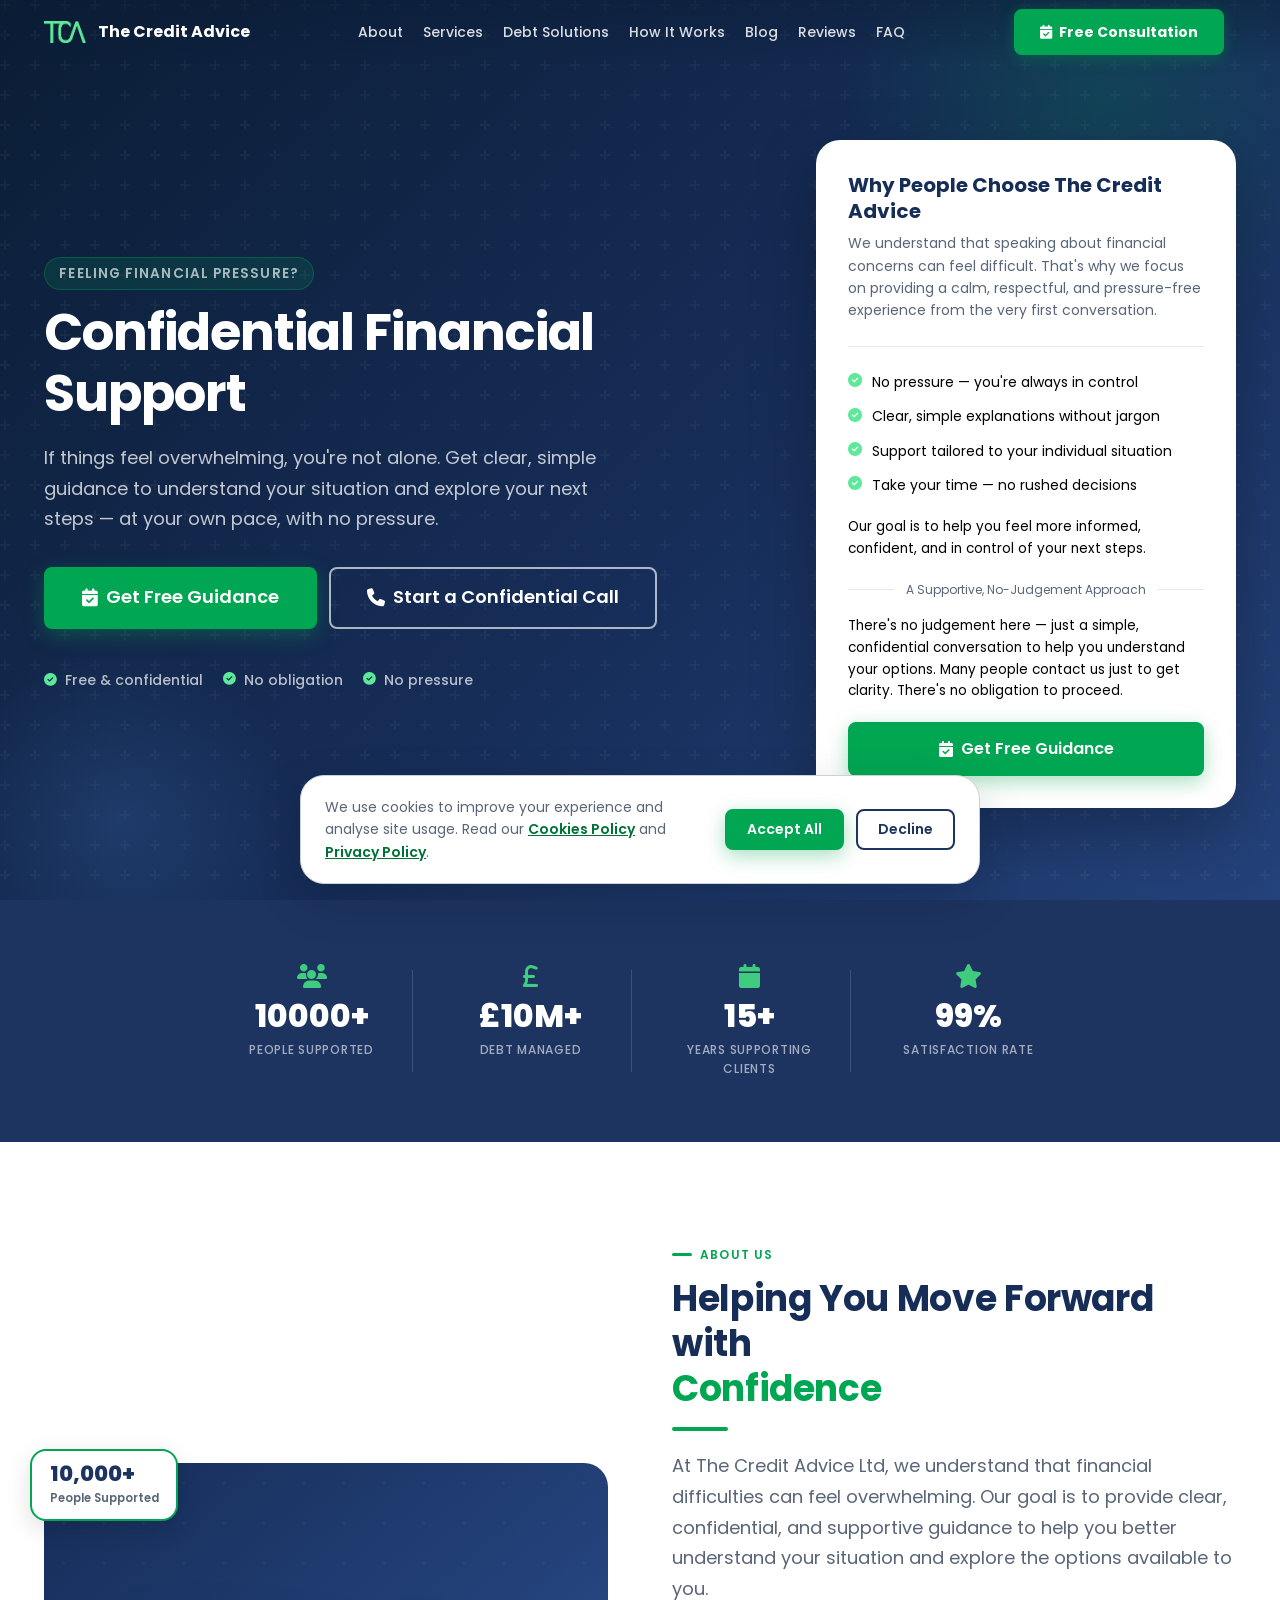
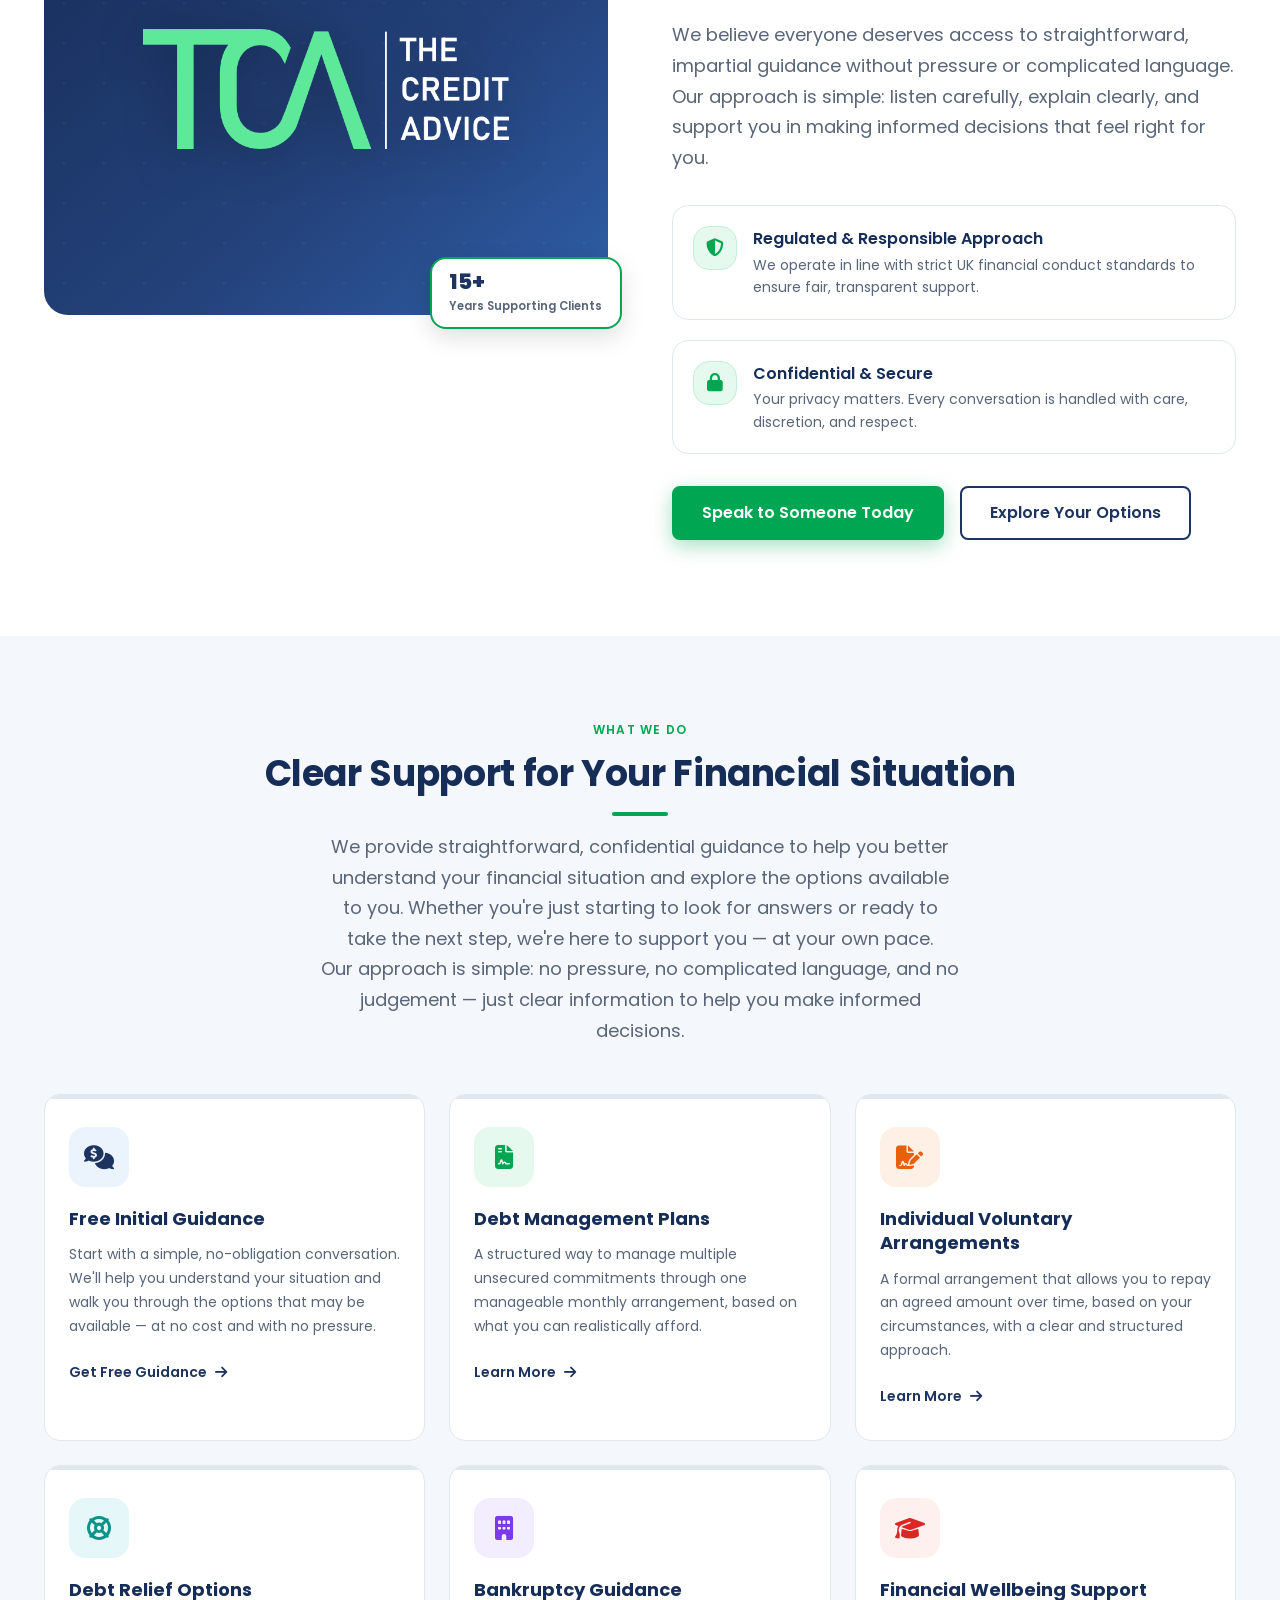
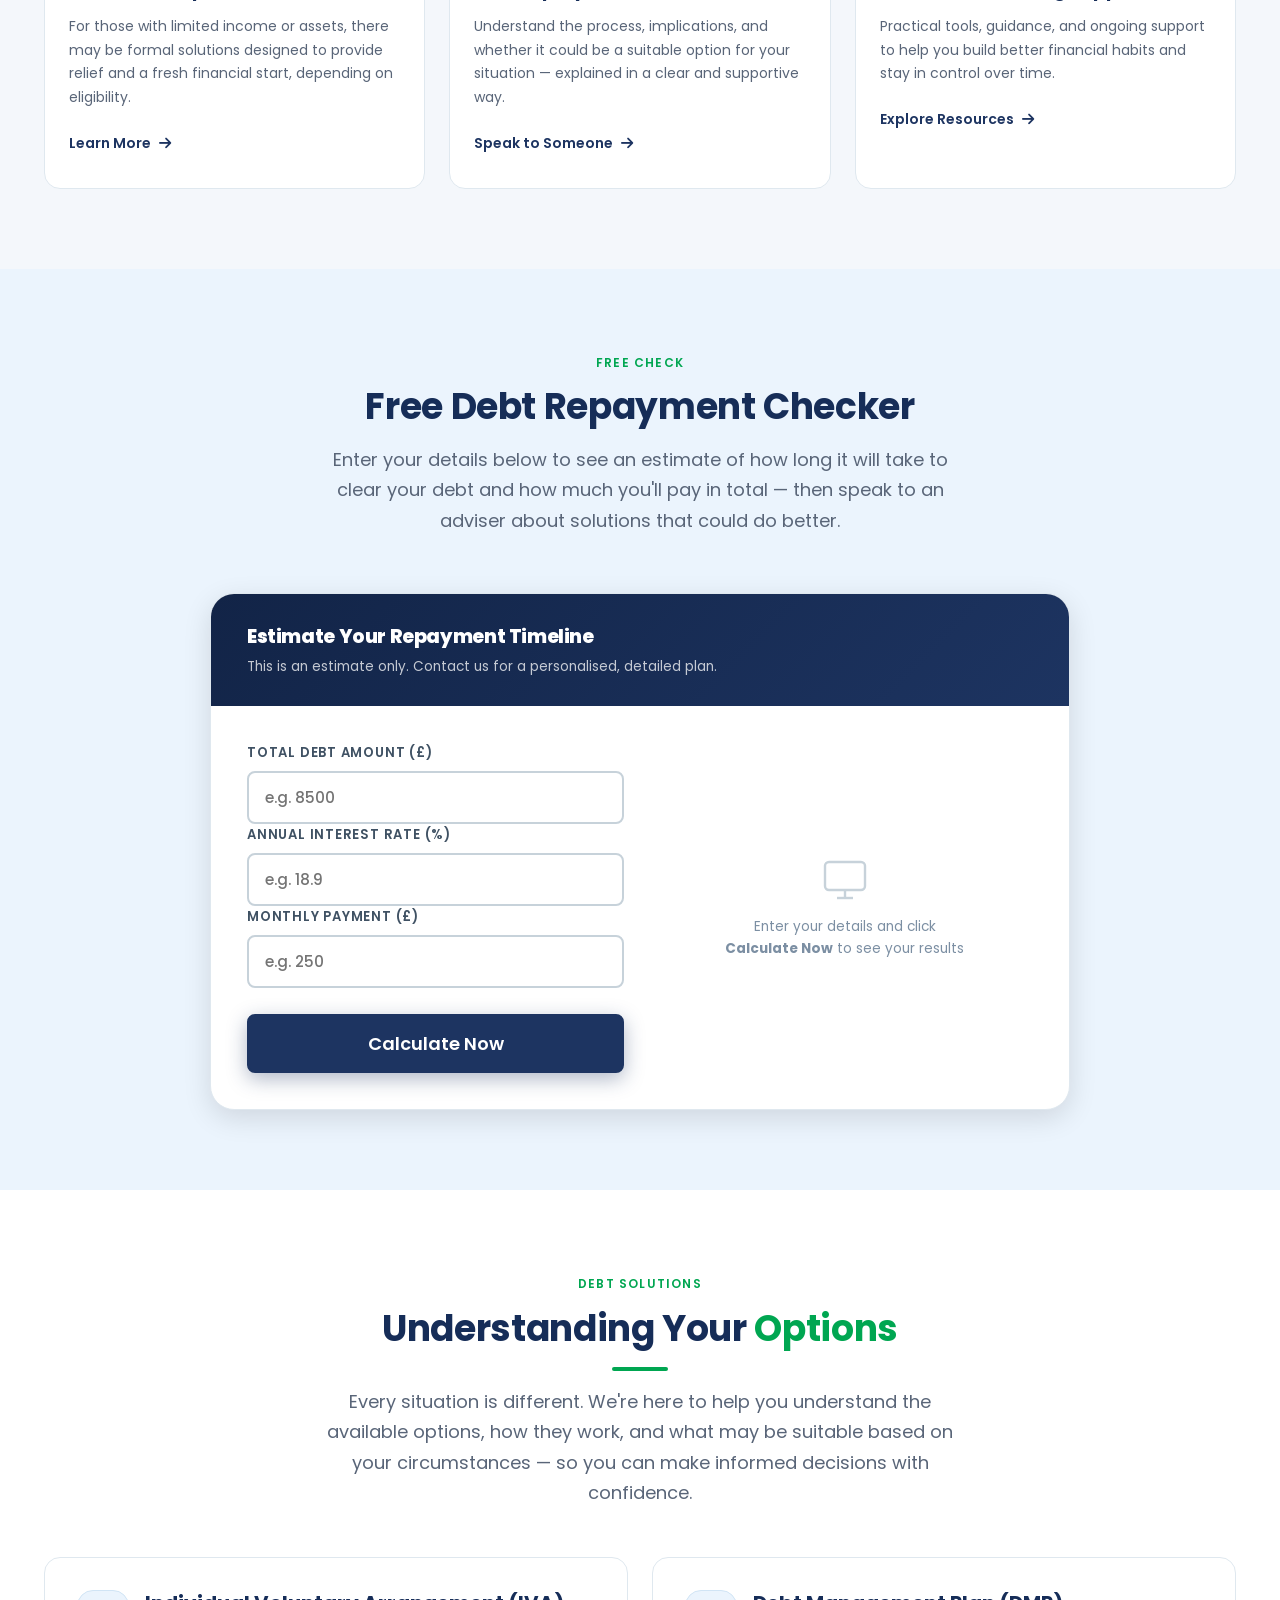
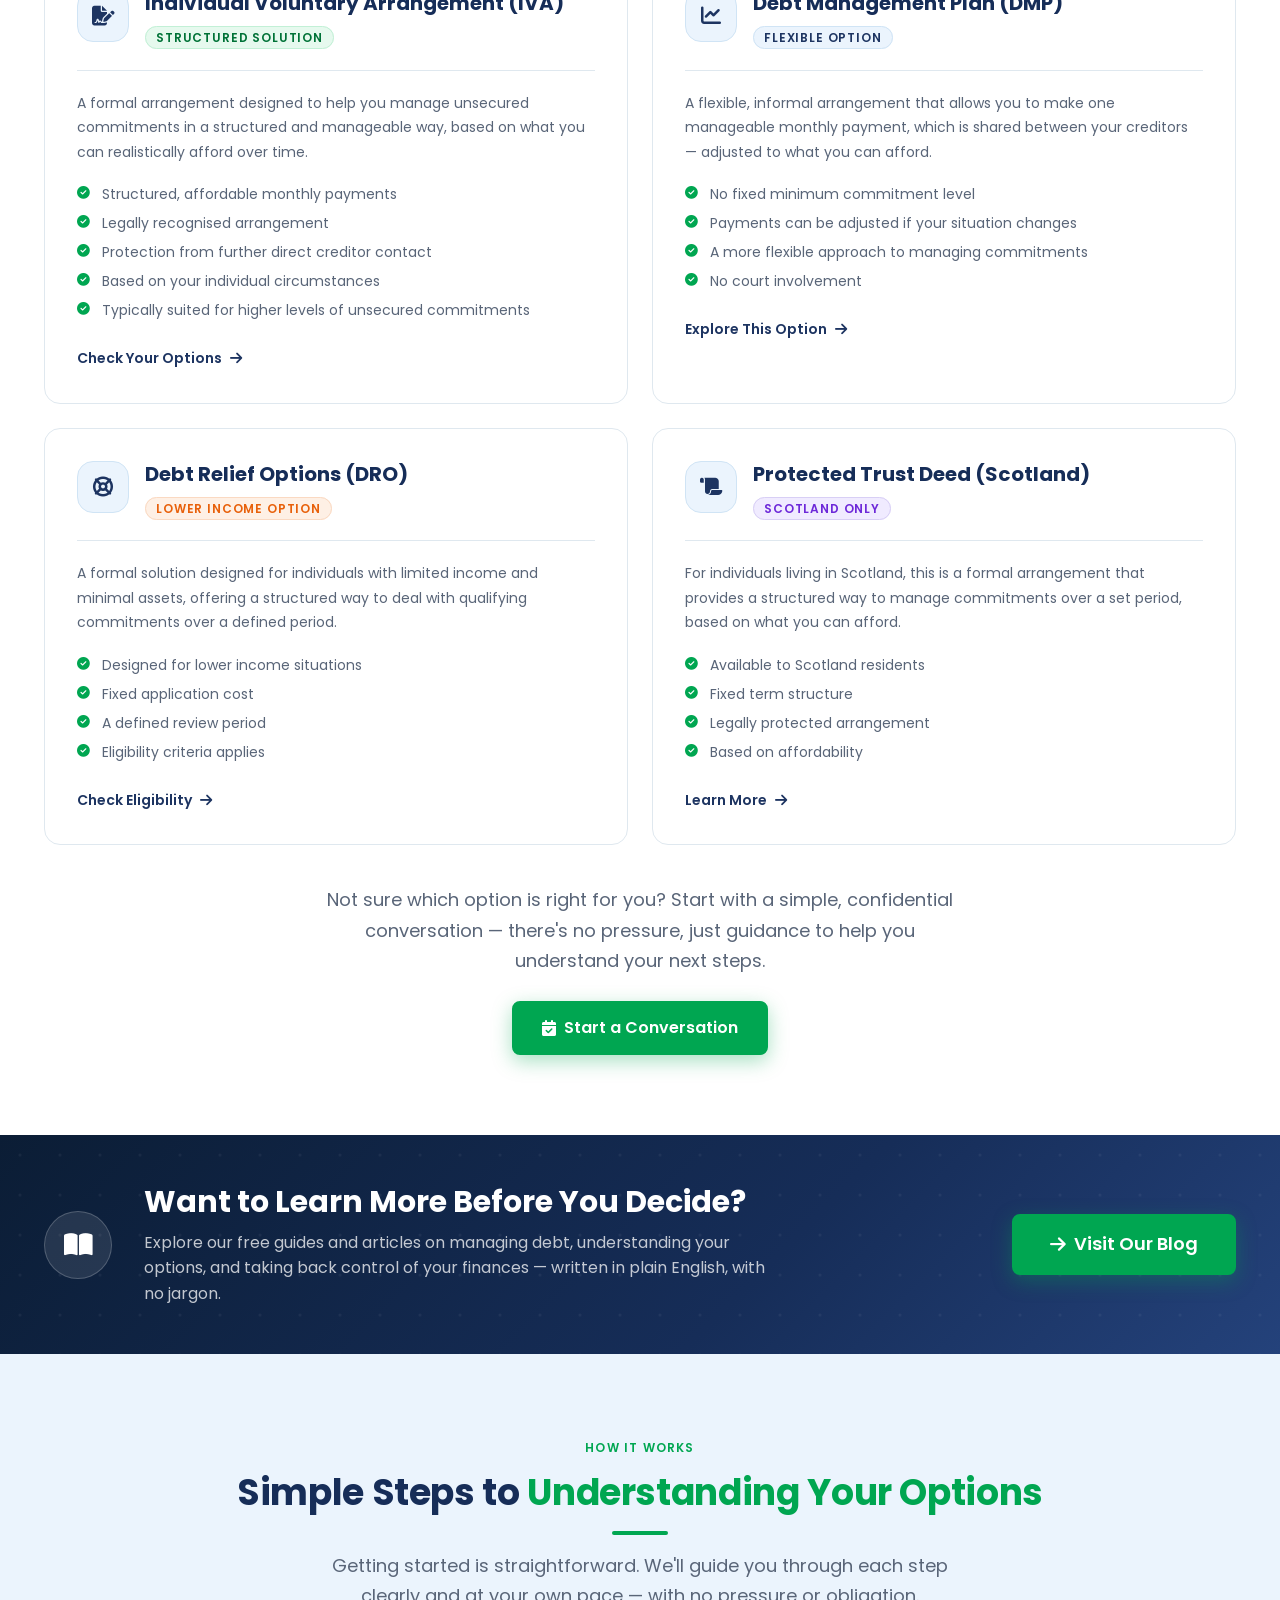
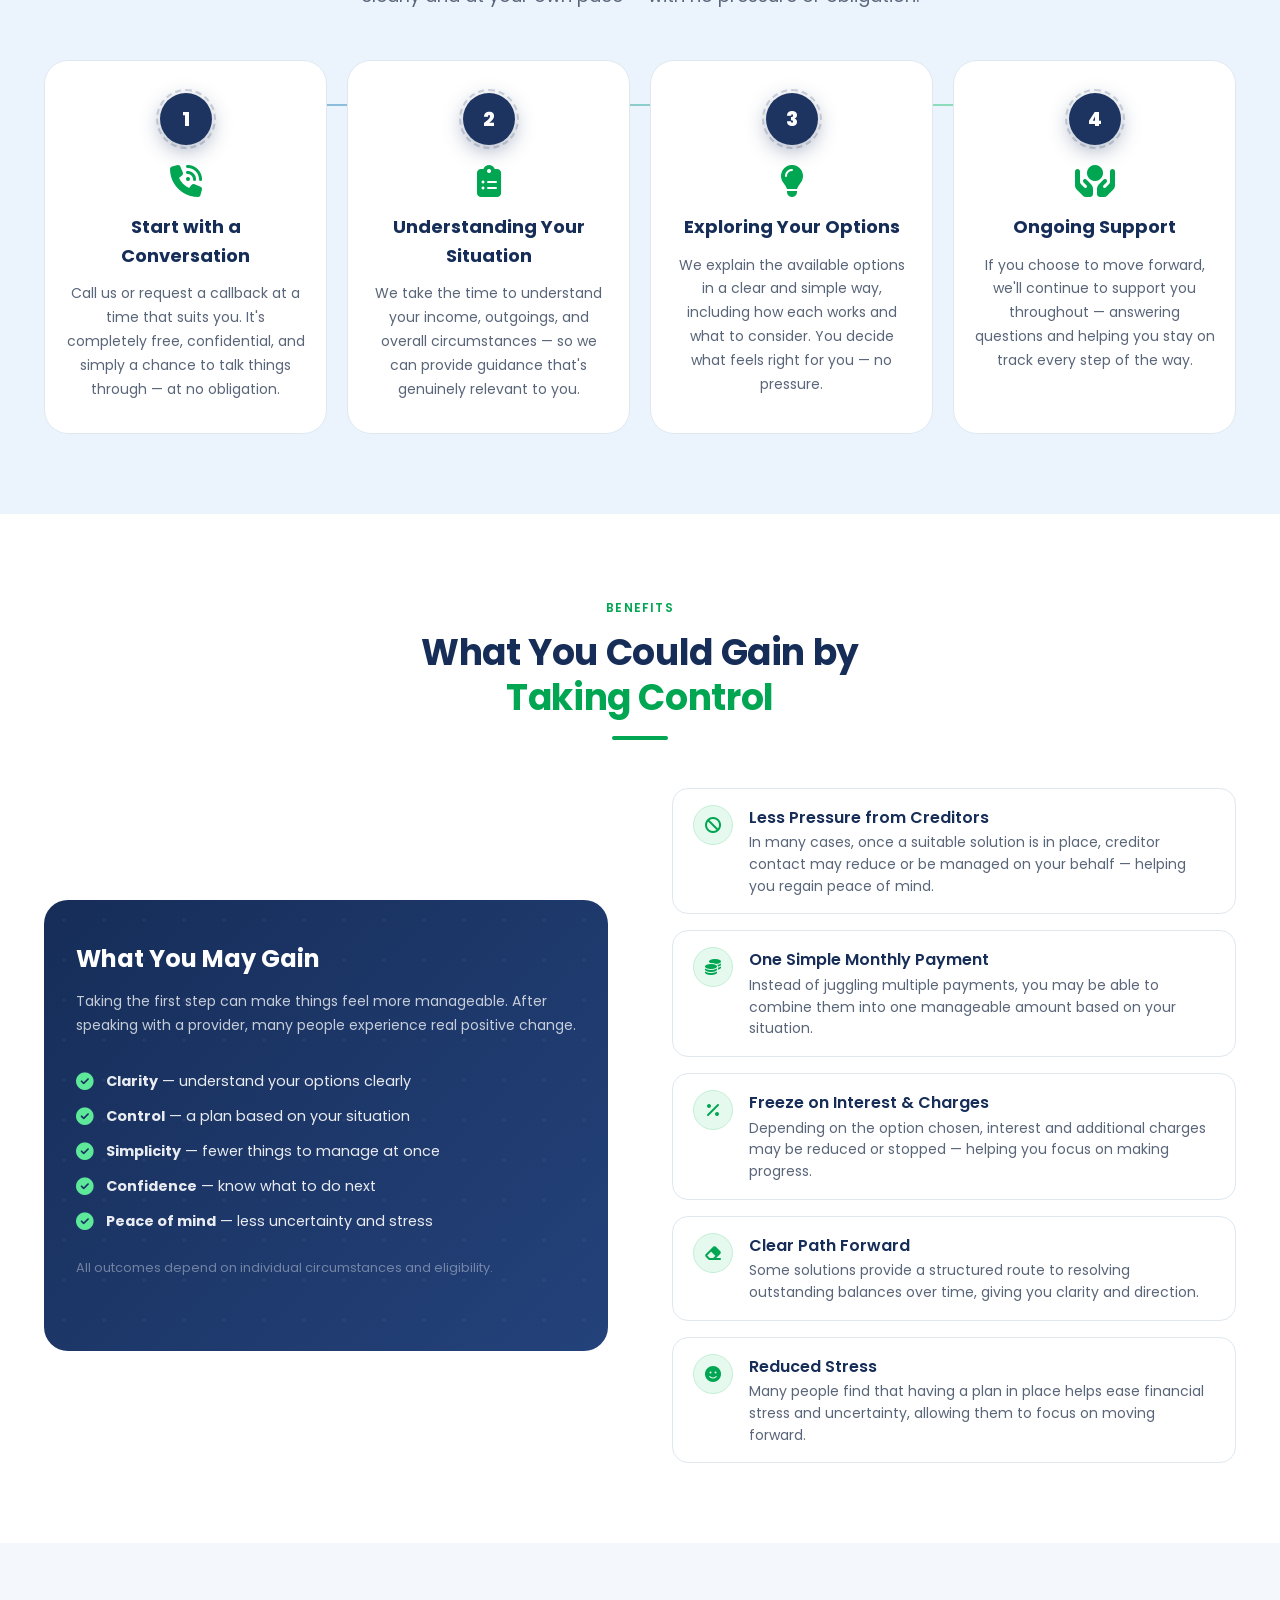
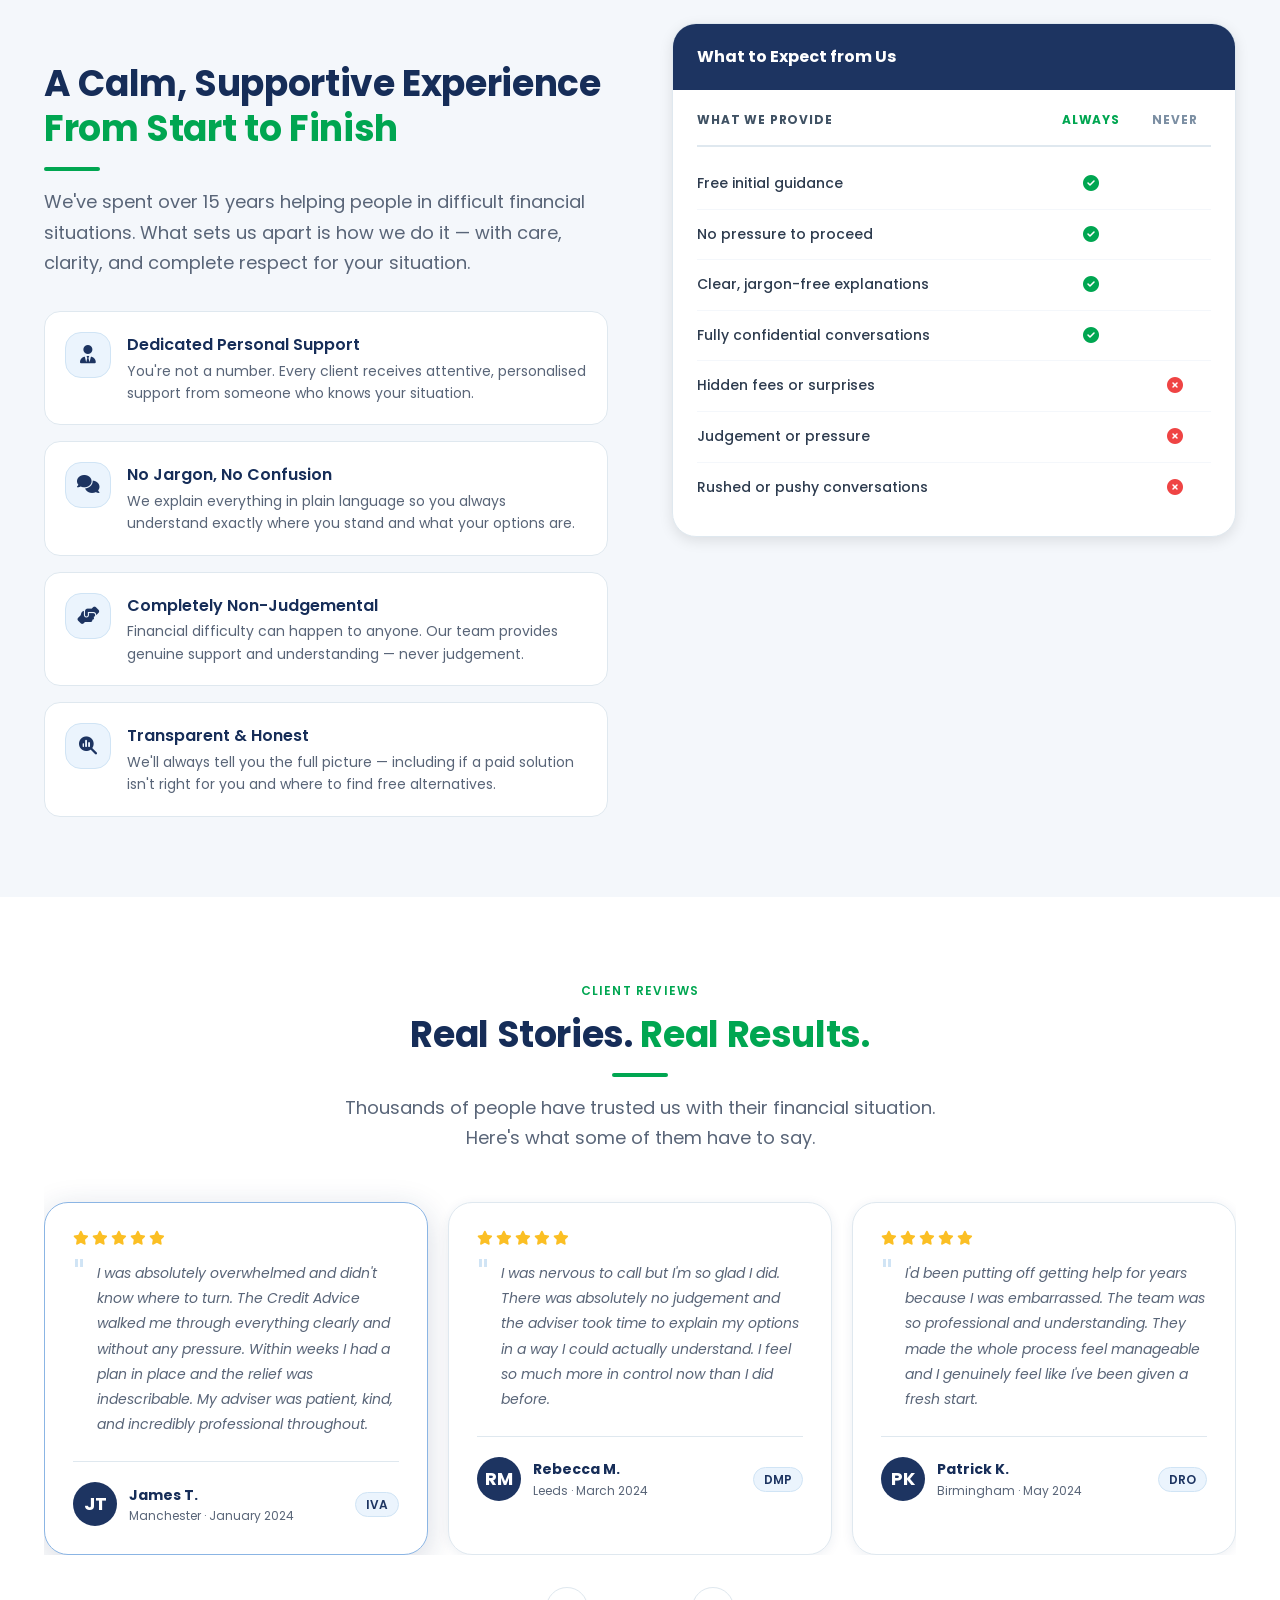
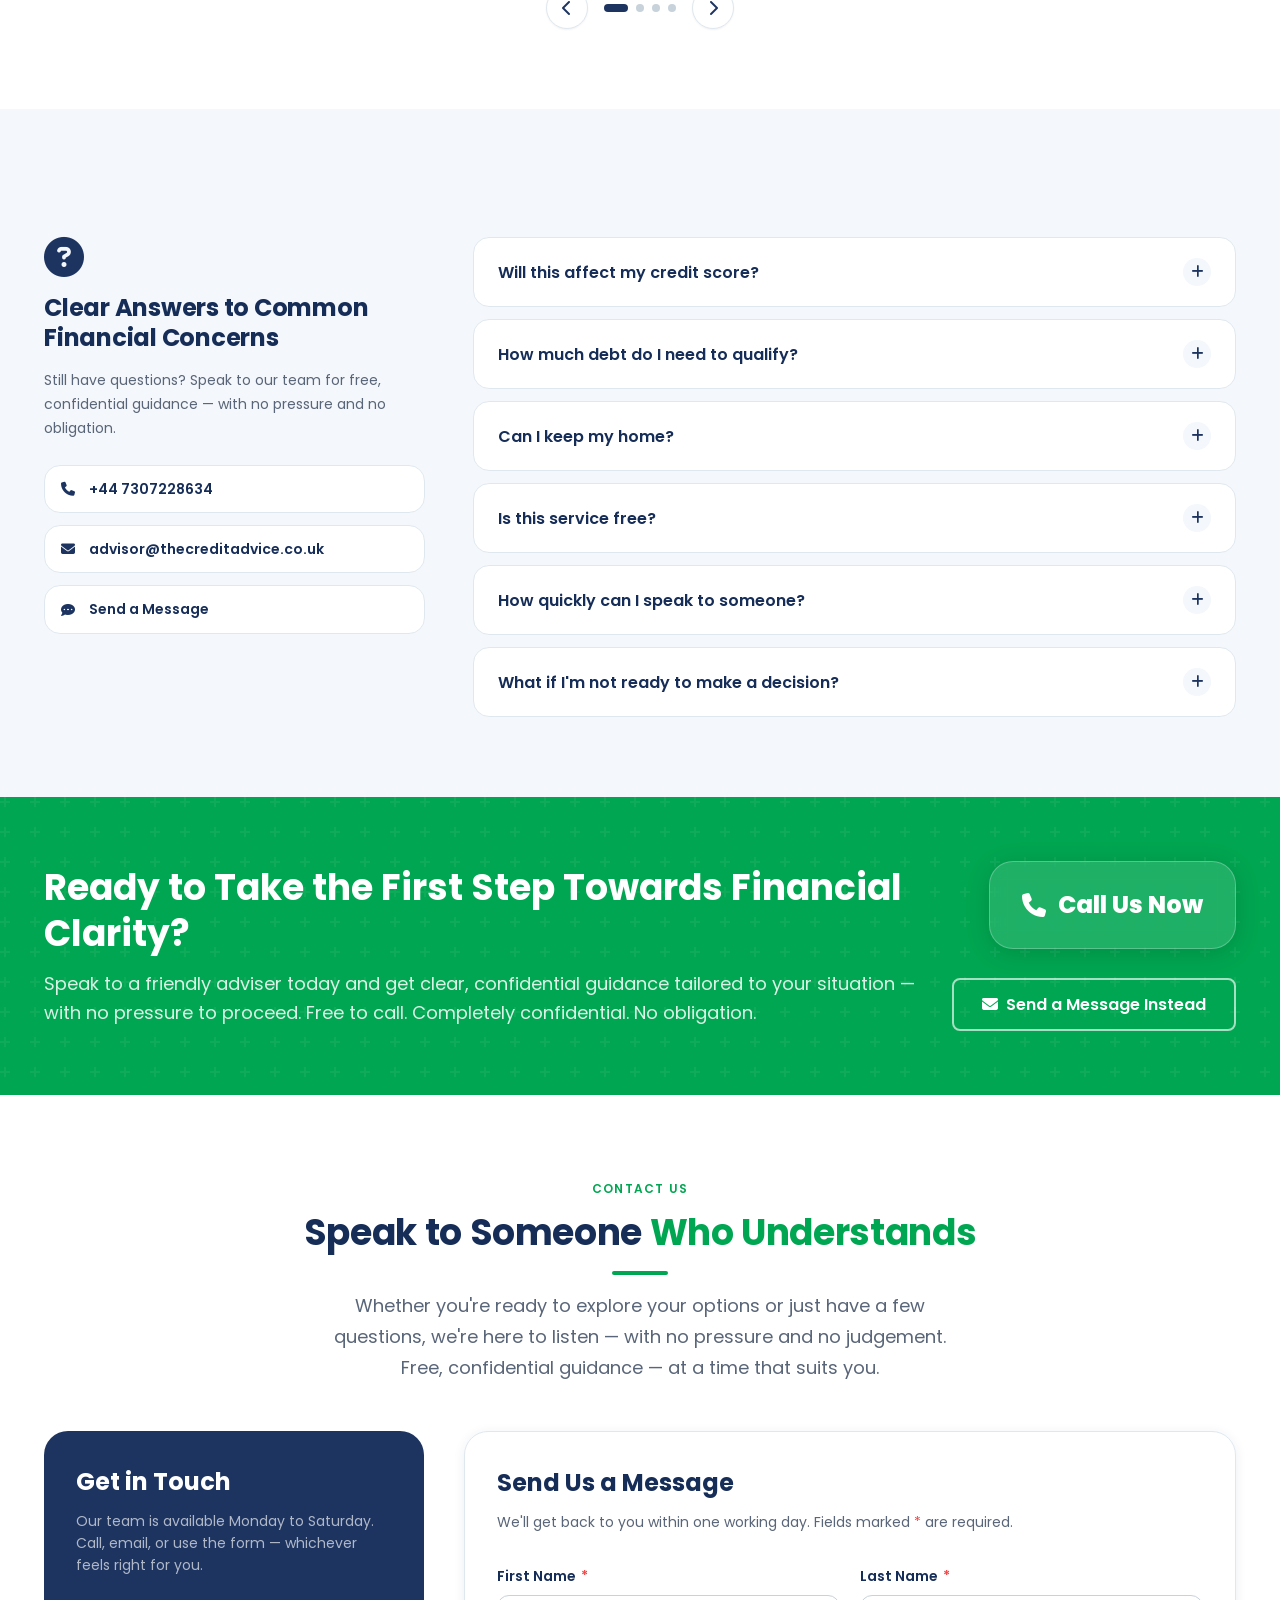
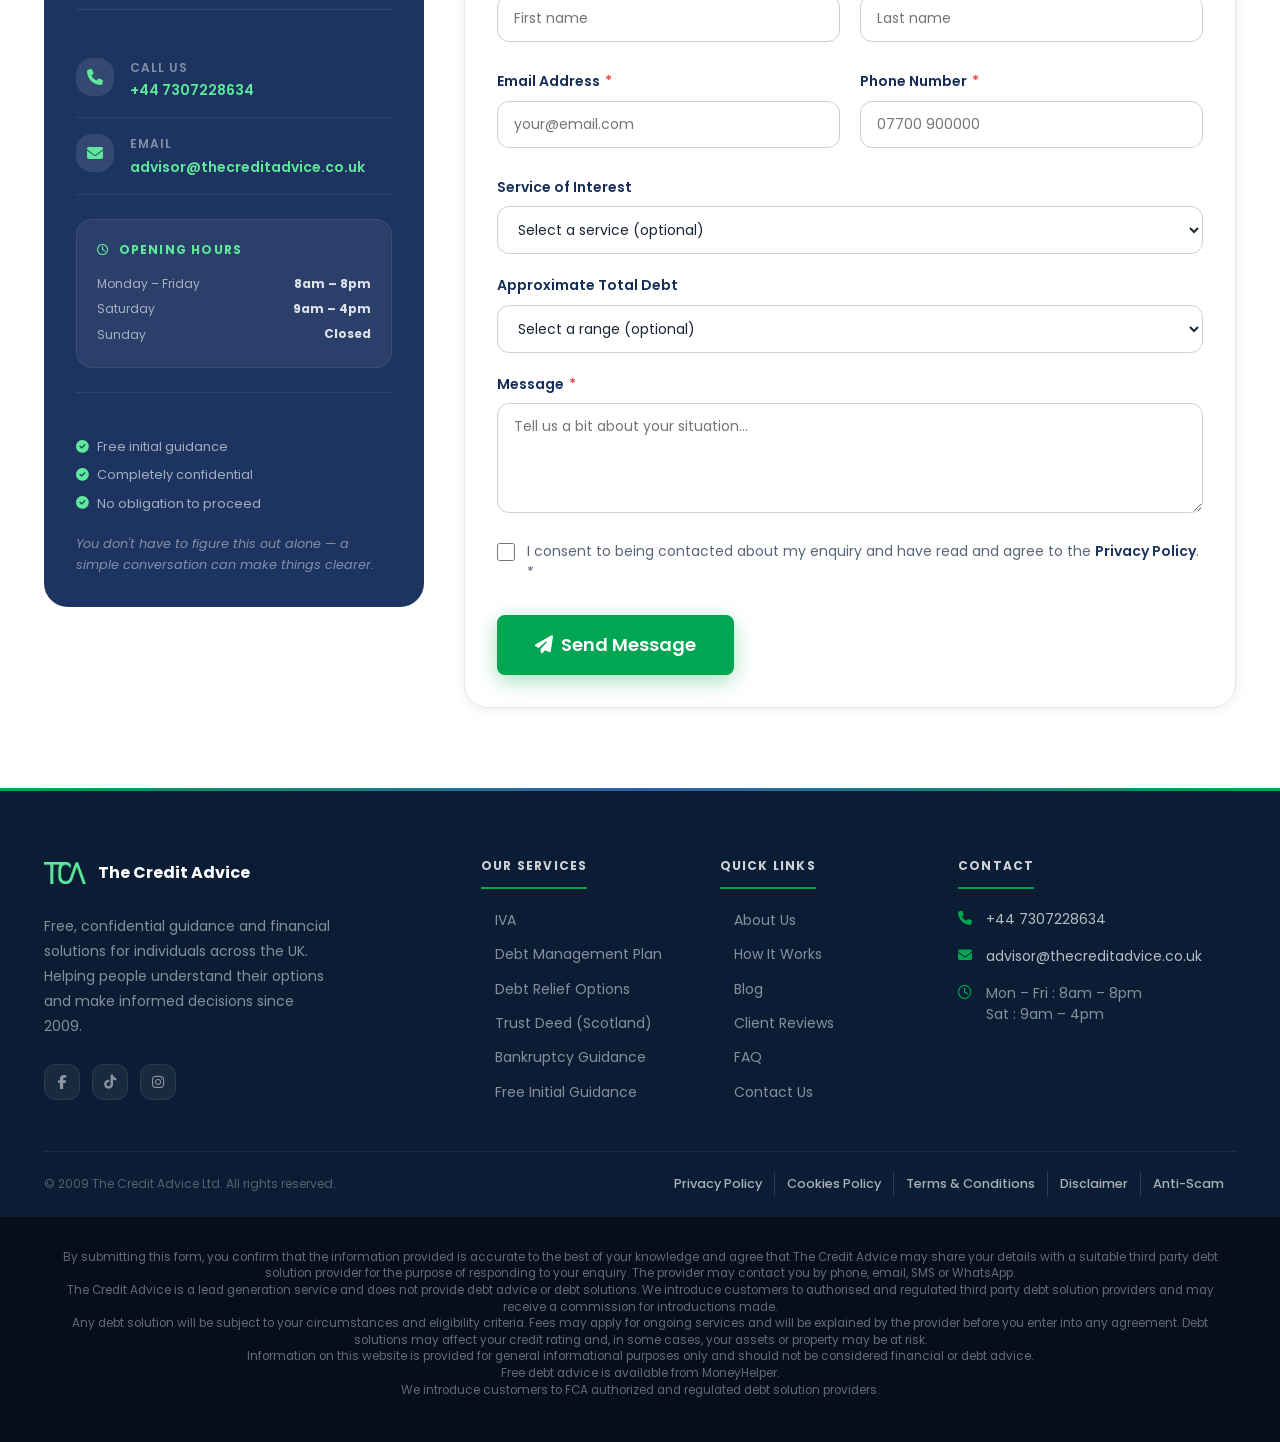
==== commit a1bcfd7d: "update code" ====
--- a/index.html
+++ b/index.html
@@ -855,7 +855,8 @@
       <div class="contact-form-card reveal-right">
         <h3 class="cfc-title">Send Us a Message</h3>
         <p class="cfc-sub">We'll get back to you within one working day. Fields marked <span style="color:#EF4444">*</span> are required.</p>
-        <form id="contact-form" novalidate aria-label="Contact form">
+        <form id="contact-form" name="contact" netlify data-netlify="true" data-wit-form="contact-form" novalidate aria-label="Contact form">
+          <input type="hidden" name="form-name" value="contact" />
           <div class="form-row">
             <div class="form-group">
               <label class="form-label" for="cf-firstname">First Name <span class="req">*</span></label>
@@ -1004,12 +1005,12 @@
   <div class="container">
     <div class="sd-content">
       <p style="text-align: center;">
-        <b>Important Information</b>
-        <br>
-        The Credit Advice is a lead generation service and does not provide financial, debt, or legal advice. We connect individuals with FCA-authorised and regulated debt solution providers.
-        Any solution will depend on your individual circumstances and eligibility. Fees may apply and will be explained before you proceed.
-        Debt solutions may affect your credit rating and, in some cases, your assets or property may be at risk. Information on this website is provided for general informational purposes only and should not be considered financial advice.
-        Company Number: +44 7307228634
+        By submitting this form, you confirm that the information provided is accurate to the best of your knowledge and agree that The Credit Advice may share your details with a suitable third party debt solution provider for the purpose of responding to your enquiry. The provider may contact you by phone, email, SMS or WhatsApp.<br>
+        The Credit Advice is a lead generation service and does not provide debt advice or debt solutions. We introduce customers to authorised and regulated third party debt solution providers and may receive a commission for introductions made.<br>
+        Any debt solution will be subject to your circumstances and eligibility criteria. Fees may apply for ongoing services and will be explained by the provider before you enter into any agreement. Debt solutions may affect your credit rating and, in some cases, your assets or property may be at risk.<br>
+        Information on this website is provided for general informational purposes only and should not be considered financial or debt advice.<br>
+        Free debt advice is available from MoneyHelper.<br>
+        We introduce customers to FCA authorized and regulated debt solution providers.
       </p>
     </div>
   </div>
@@ -1042,7 +1043,8 @@
     <div class="lead-popup-icon"><i class="fa-solid fa-hand-holding-heart" aria-hidden="true"></i></div>
     <h3 class="lead-popup-title">Get Free Financial Guidance</h3>
     <p class="lead-popup-sub">Leave your details and we'll call you back — no pressure, no obligation.</p>
-    <form id="lead-popup-form" novalidate>
+    <form id="lead-popup-form" name="lead-popup" netlify data-netlify="true" data-wit-form="lead-popup" novalidate>
+      <input type="hidden" name="form-name" value="lead-popup" />
       <div class="form-group">
         <label class="form-label" for="lp-name">Full Name <span class="req">*</span></label>
         <input type="text" id="lp-name" name="name" class="form-control" placeholder="Your full name" autocomplete="name" required />
@@ -1088,7 +1090,8 @@
     </button>
     <div class="cfc-title" style="font-size:1.4rem;font-weight:700;color:var(--heading);margin-bottom:.5rem;">Send Us a Message</div>
     <p class="cfc-sub">We'll get back to you within one working day. Fields marked <span style="color:#EF4444">*</span> are required.</p>
-    <form id="popup-form" novalidate aria-label="Guidance contact form">
+    <form id="popup-form" name="guidance-popup" netlify data-netlify="true" data-wit-form="guidance-popup" novalidate aria-label="Guidance contact form">
+      <input type="hidden" name="form-name" value="guidance-popup" />
       <div class="form-row">
         <div class="form-group">
           <label class="form-label" for="pop-firstname">First Name <span class="req">*</span></label>
@@ -1166,5 +1169,6 @@
 
 <script src="js/script.js" defer></script>
 <script src="js/nav-scroll.js" defer></script>
+<script src="https://crm.bizzbuzzcreations.com/wit.js" data-tracking-id="wit_7dc47ee01b7d5008eb20a924" async></script>
 </body>
 </html>
--- a/css/style.css
+++ b/css/style.css
@@ -2031,11 +2031,10 @@
 .sd-content {
   font-size: .74rem;
   color: rgba(255,255,255,.38);
-  line-height: 1.8;
+  line-height: 1.4;
   margin-bottom: var(--s5);
 }
-.sd-content p { margin-bottom: .55rem; }
-.sd-content p:last-child { margin-bottom: 0; }
+.sd-content p { margin-bottom: 0; }
 .sd-content a {
   color: rgba(255,255,255,.55);
   text-decoration: underline;
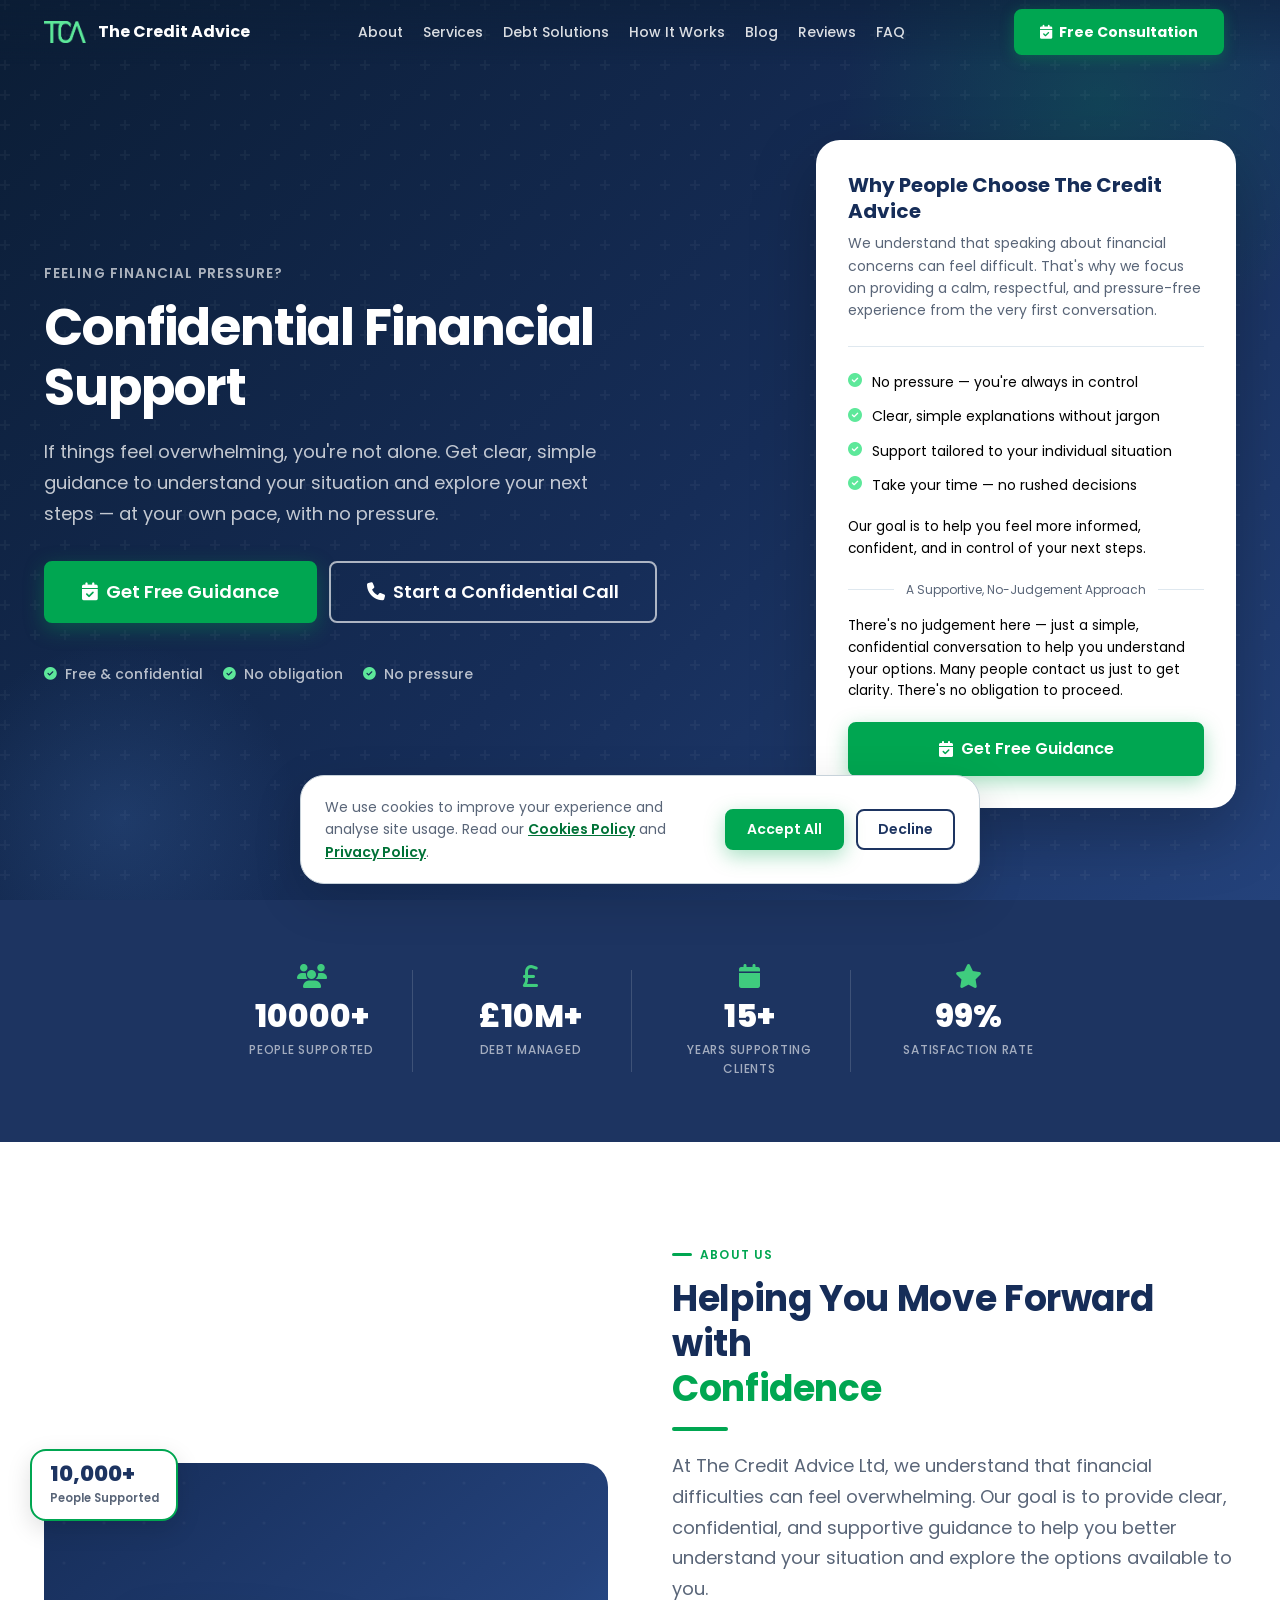
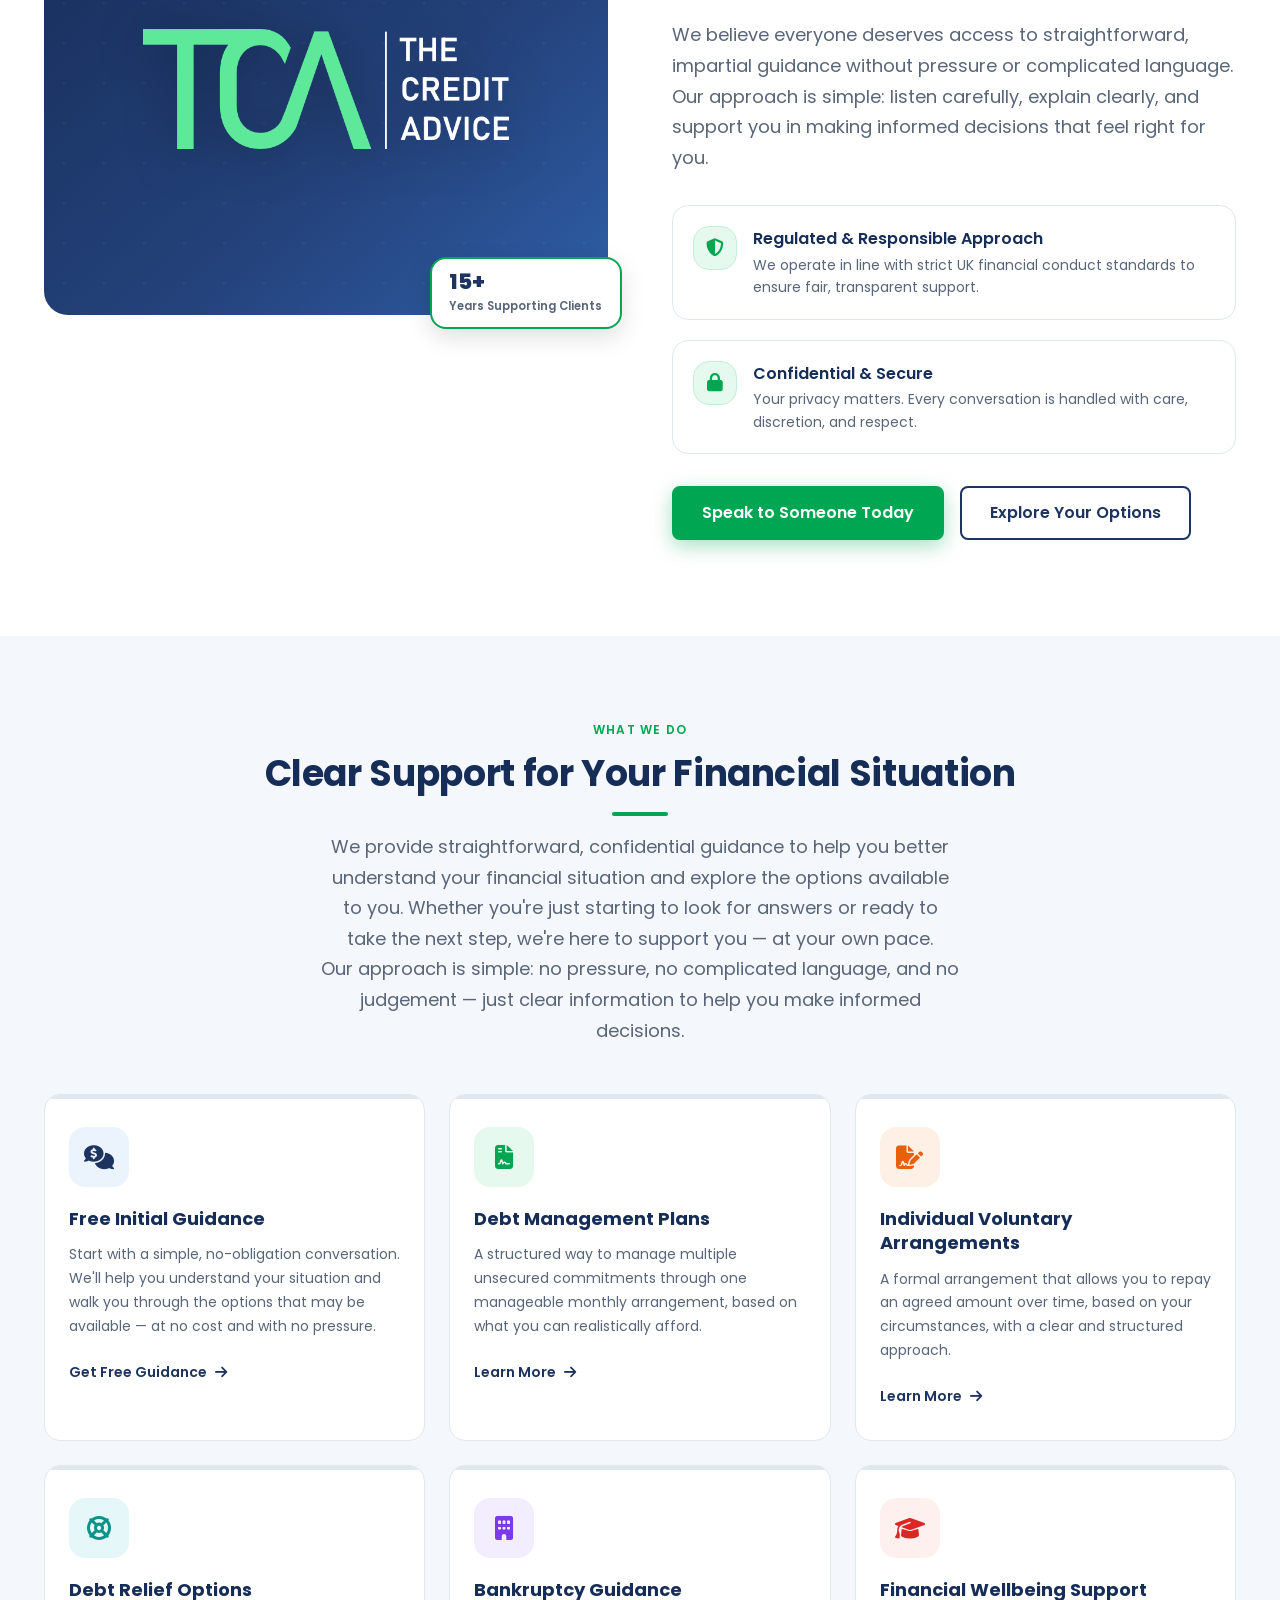
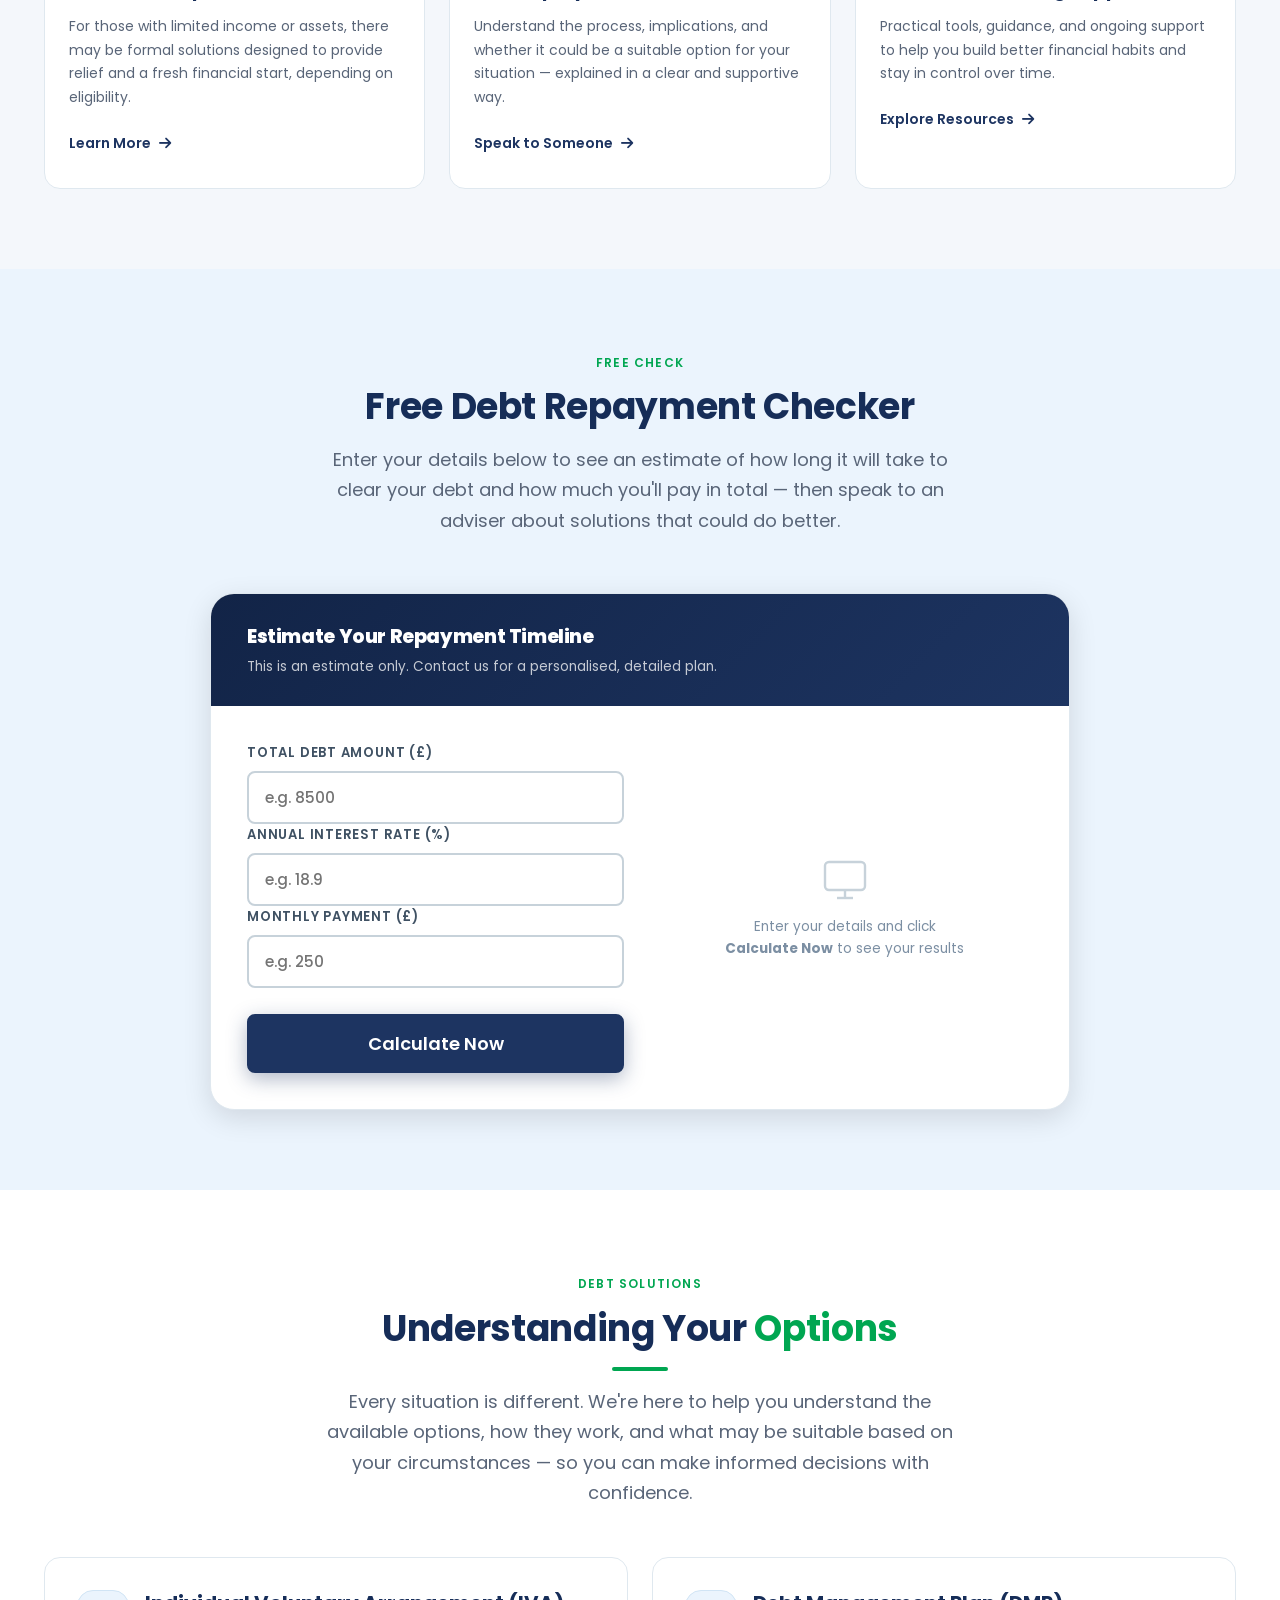
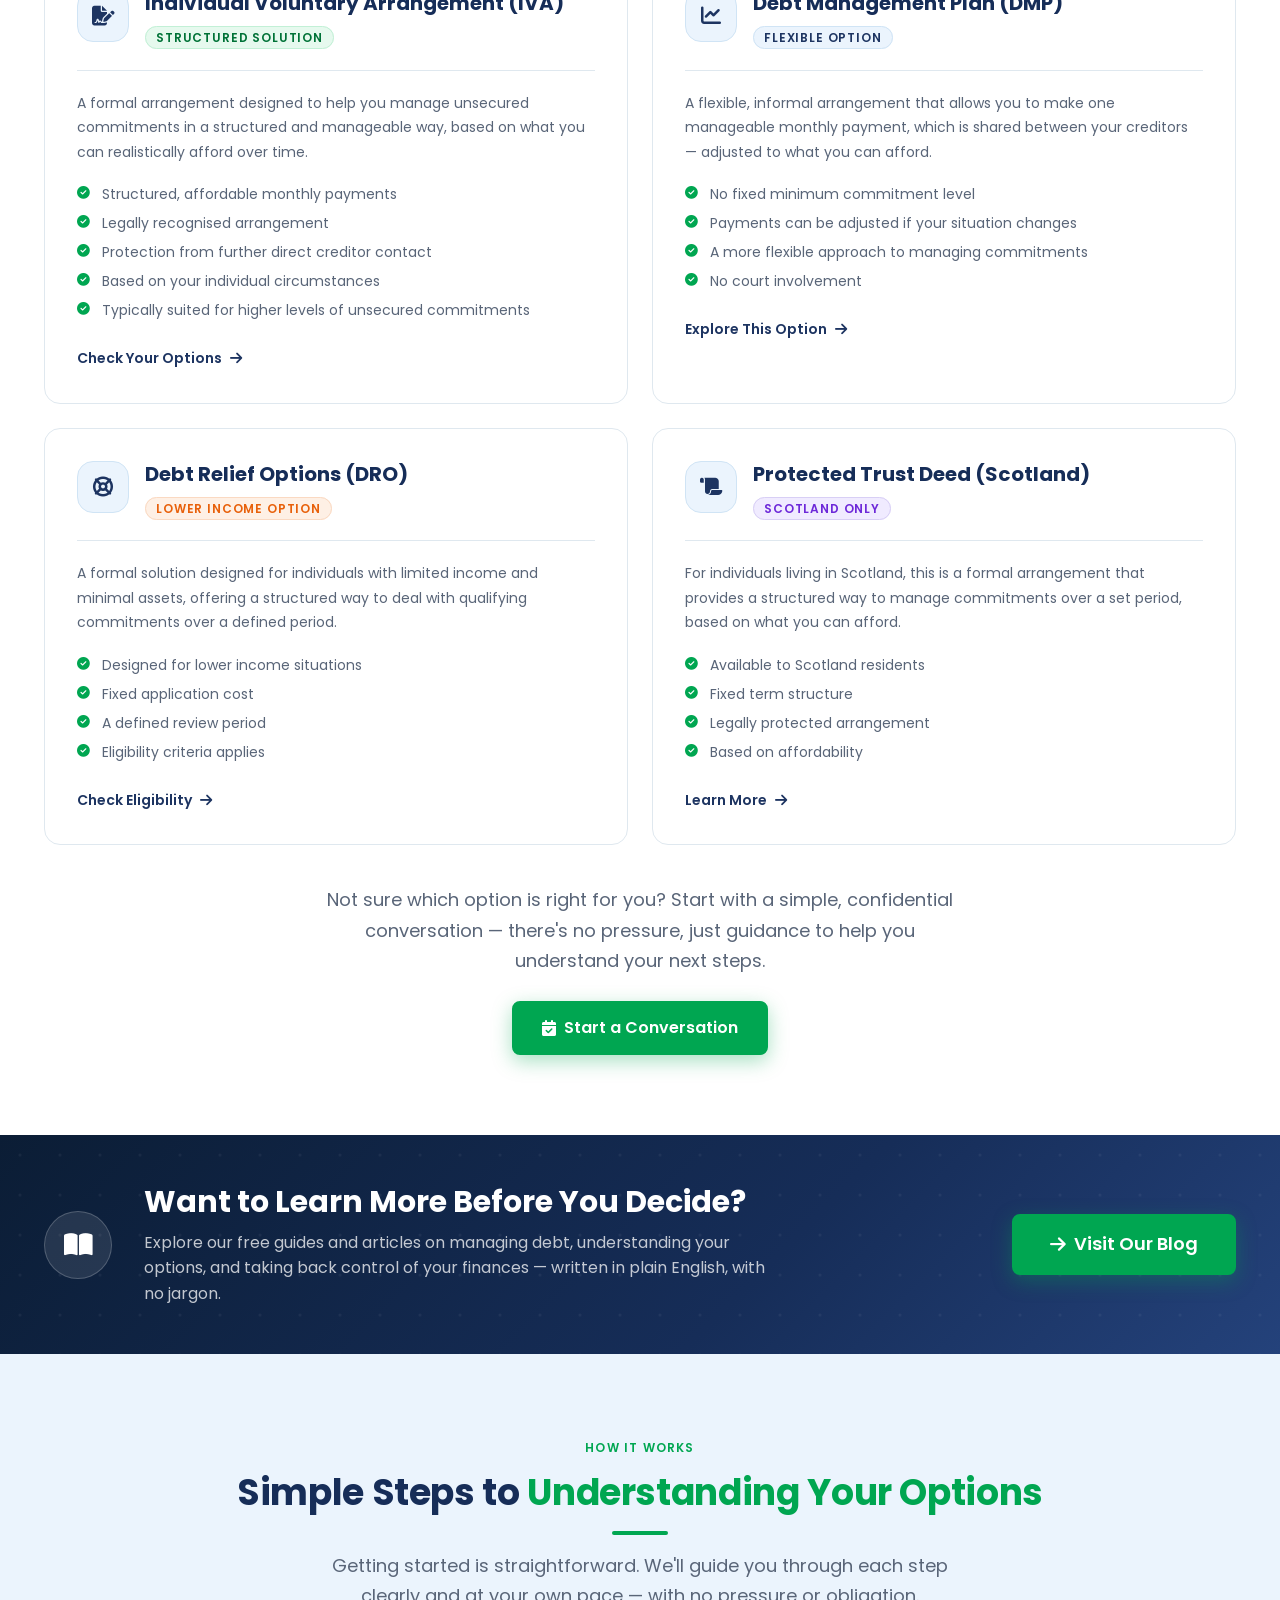
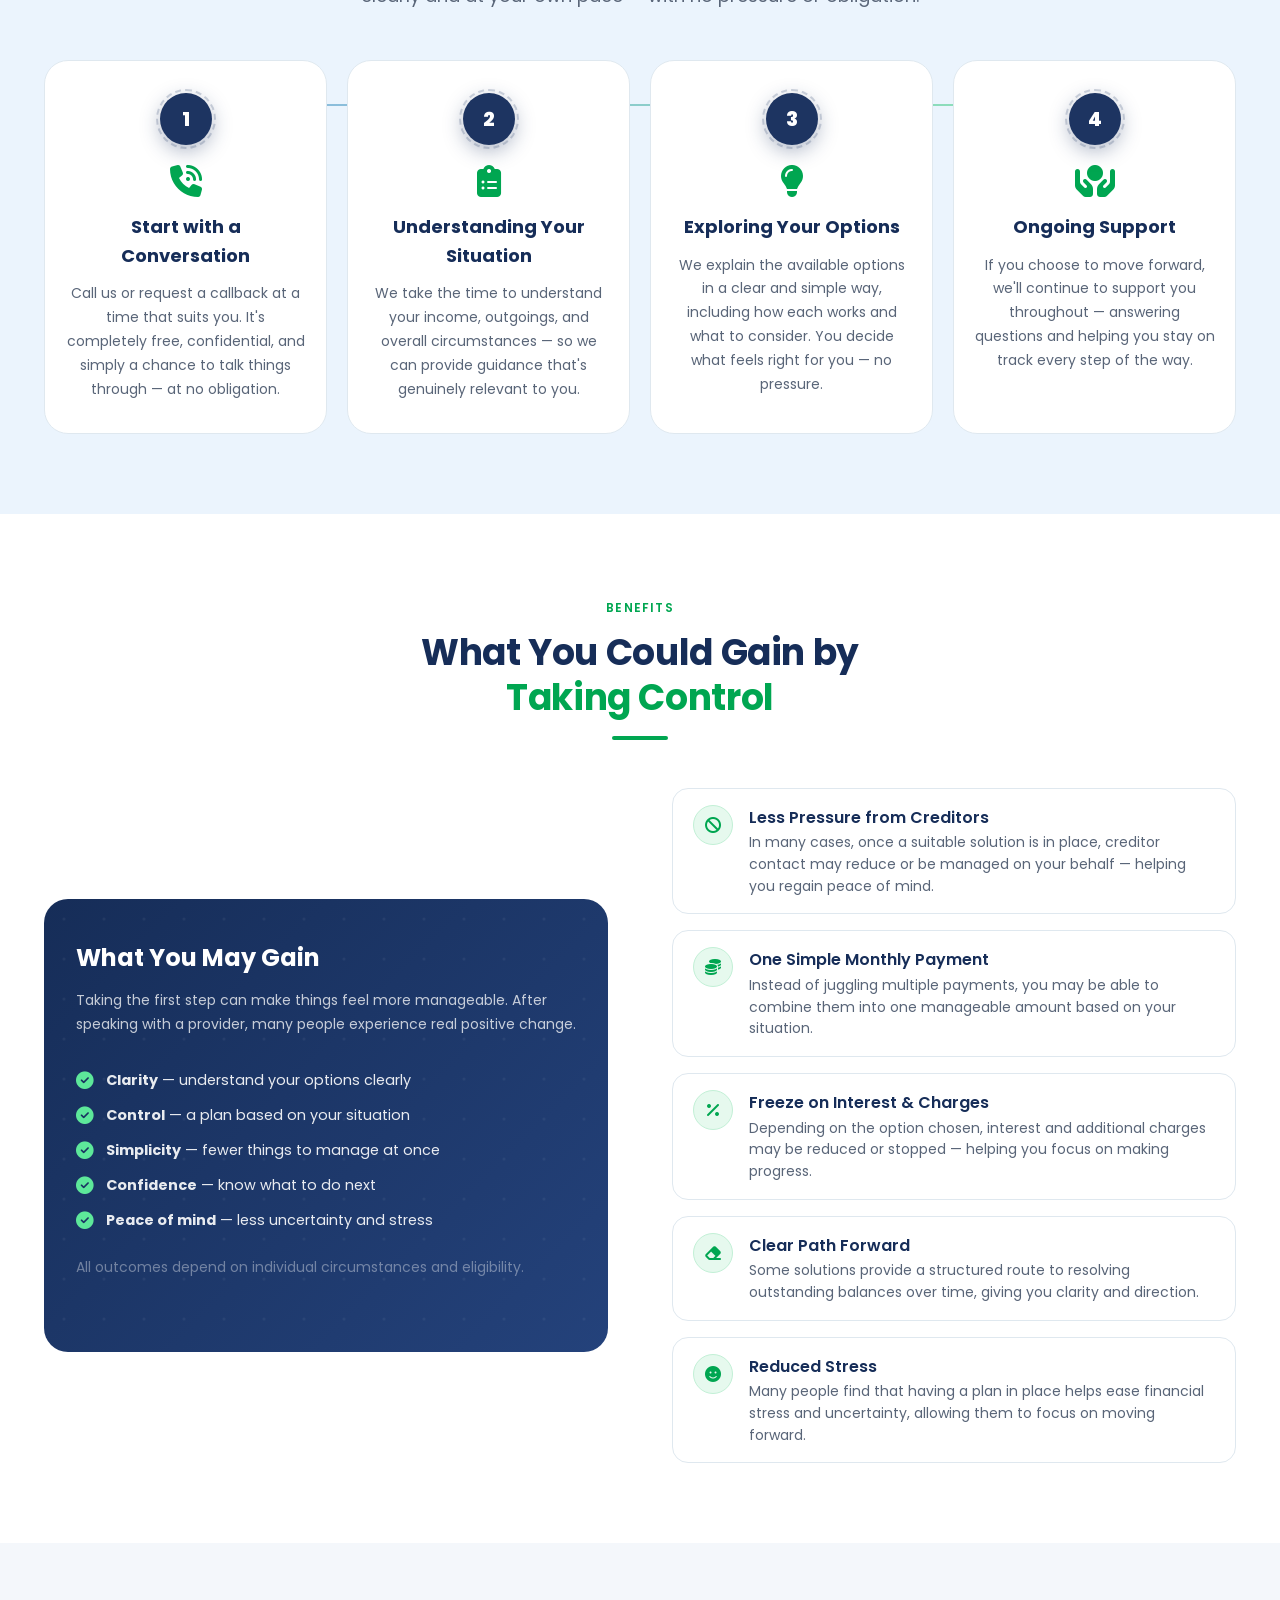
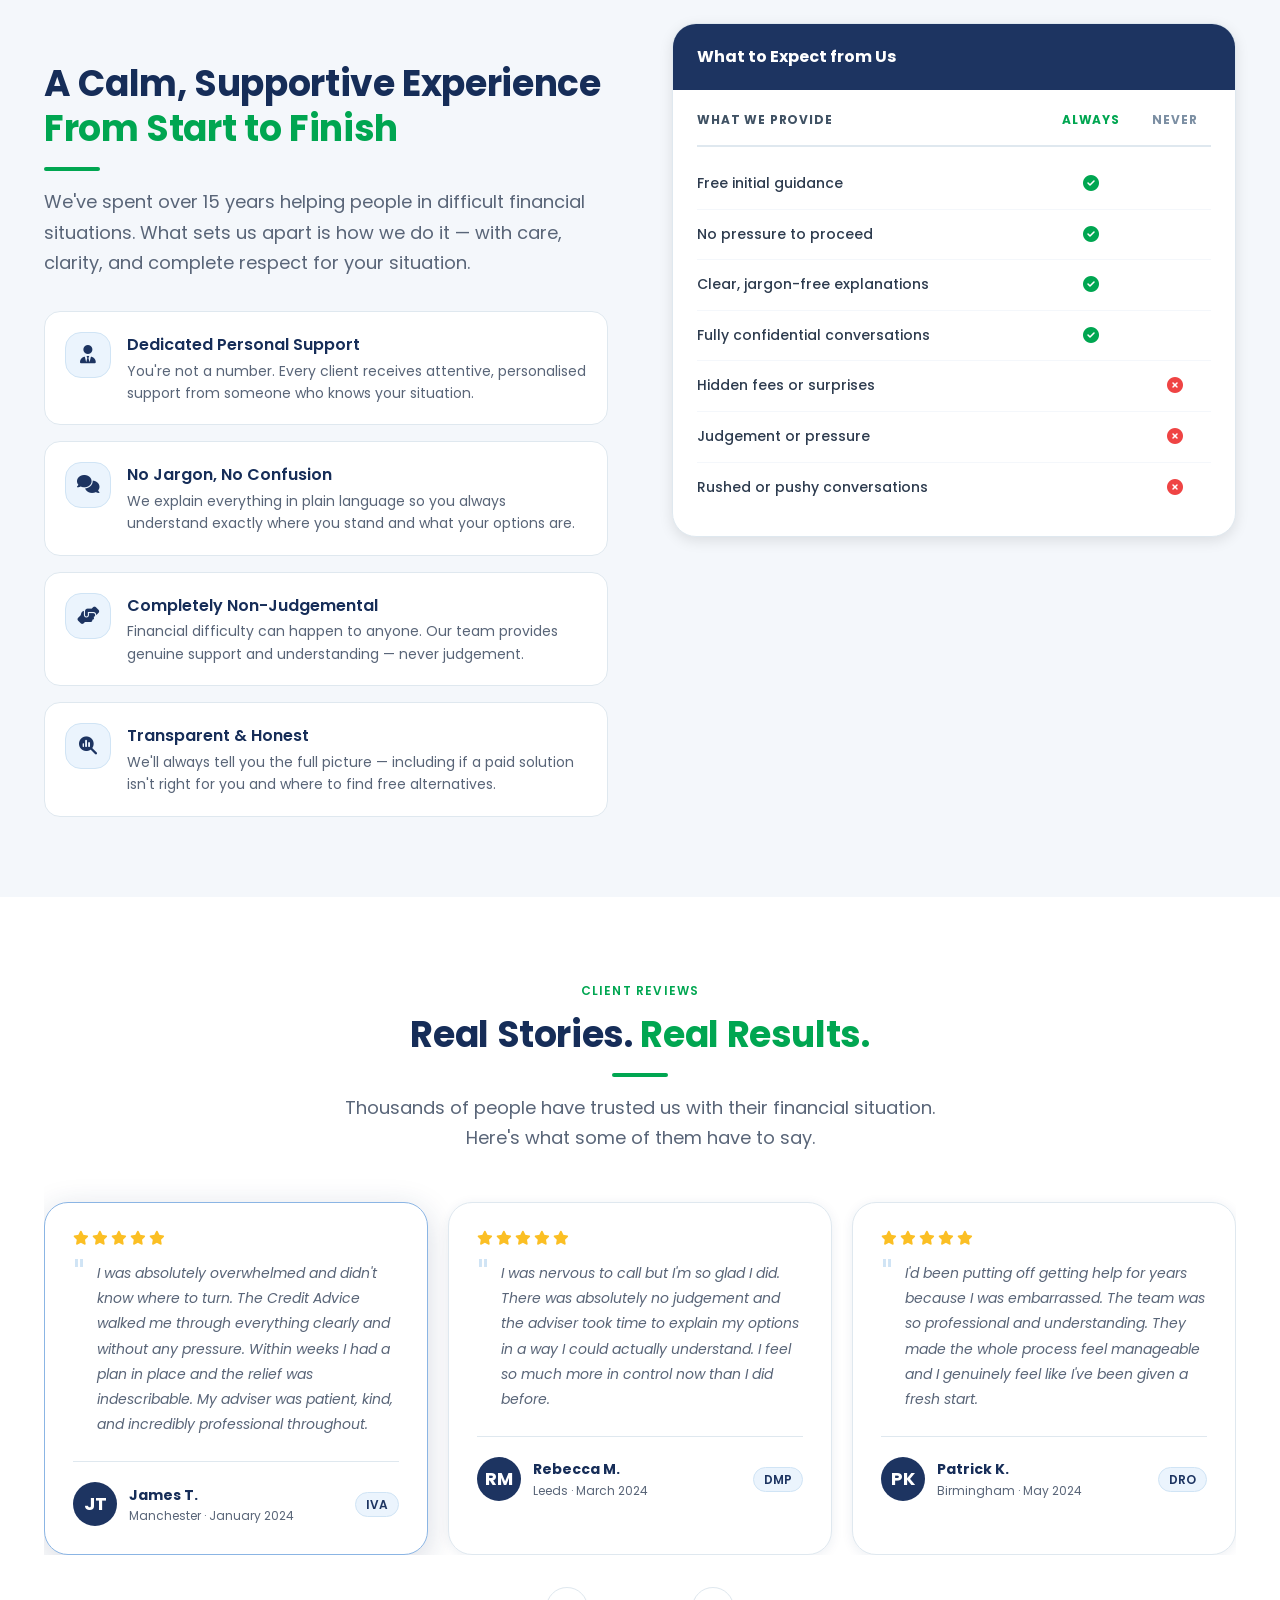
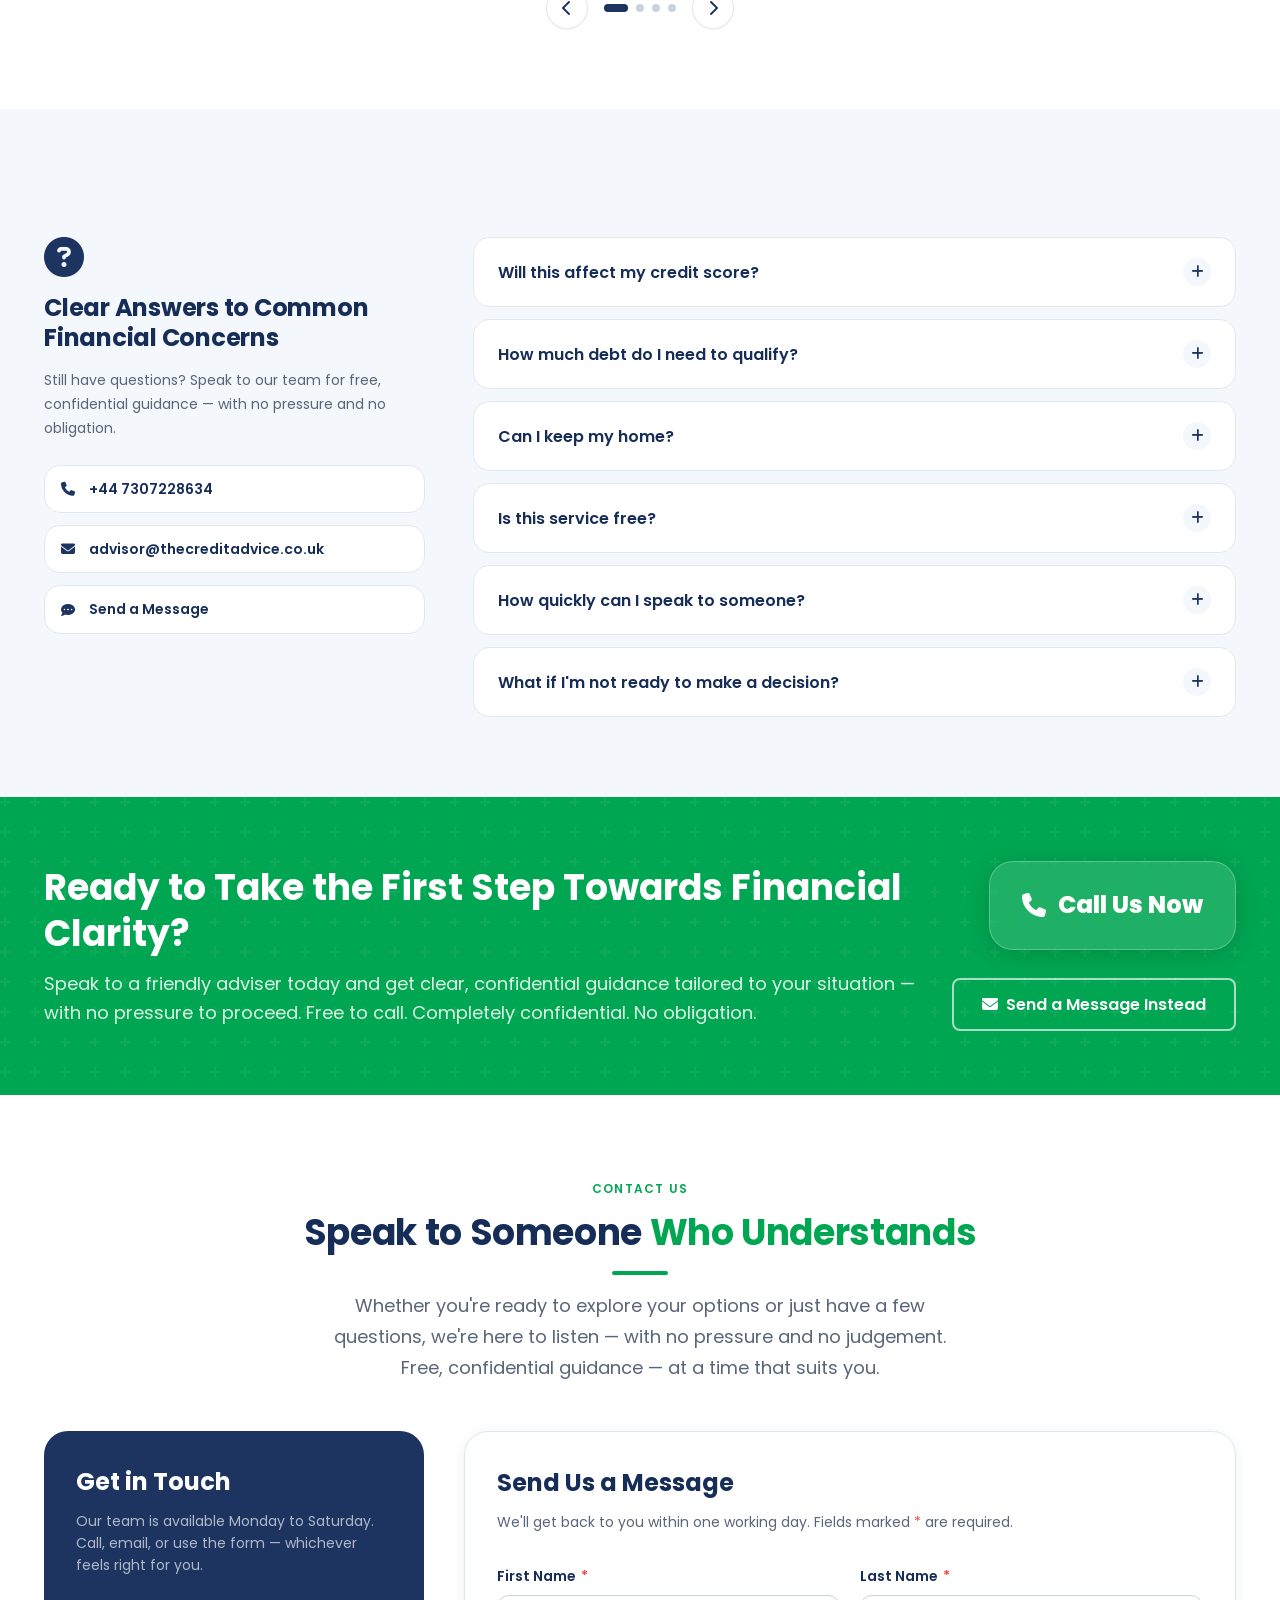
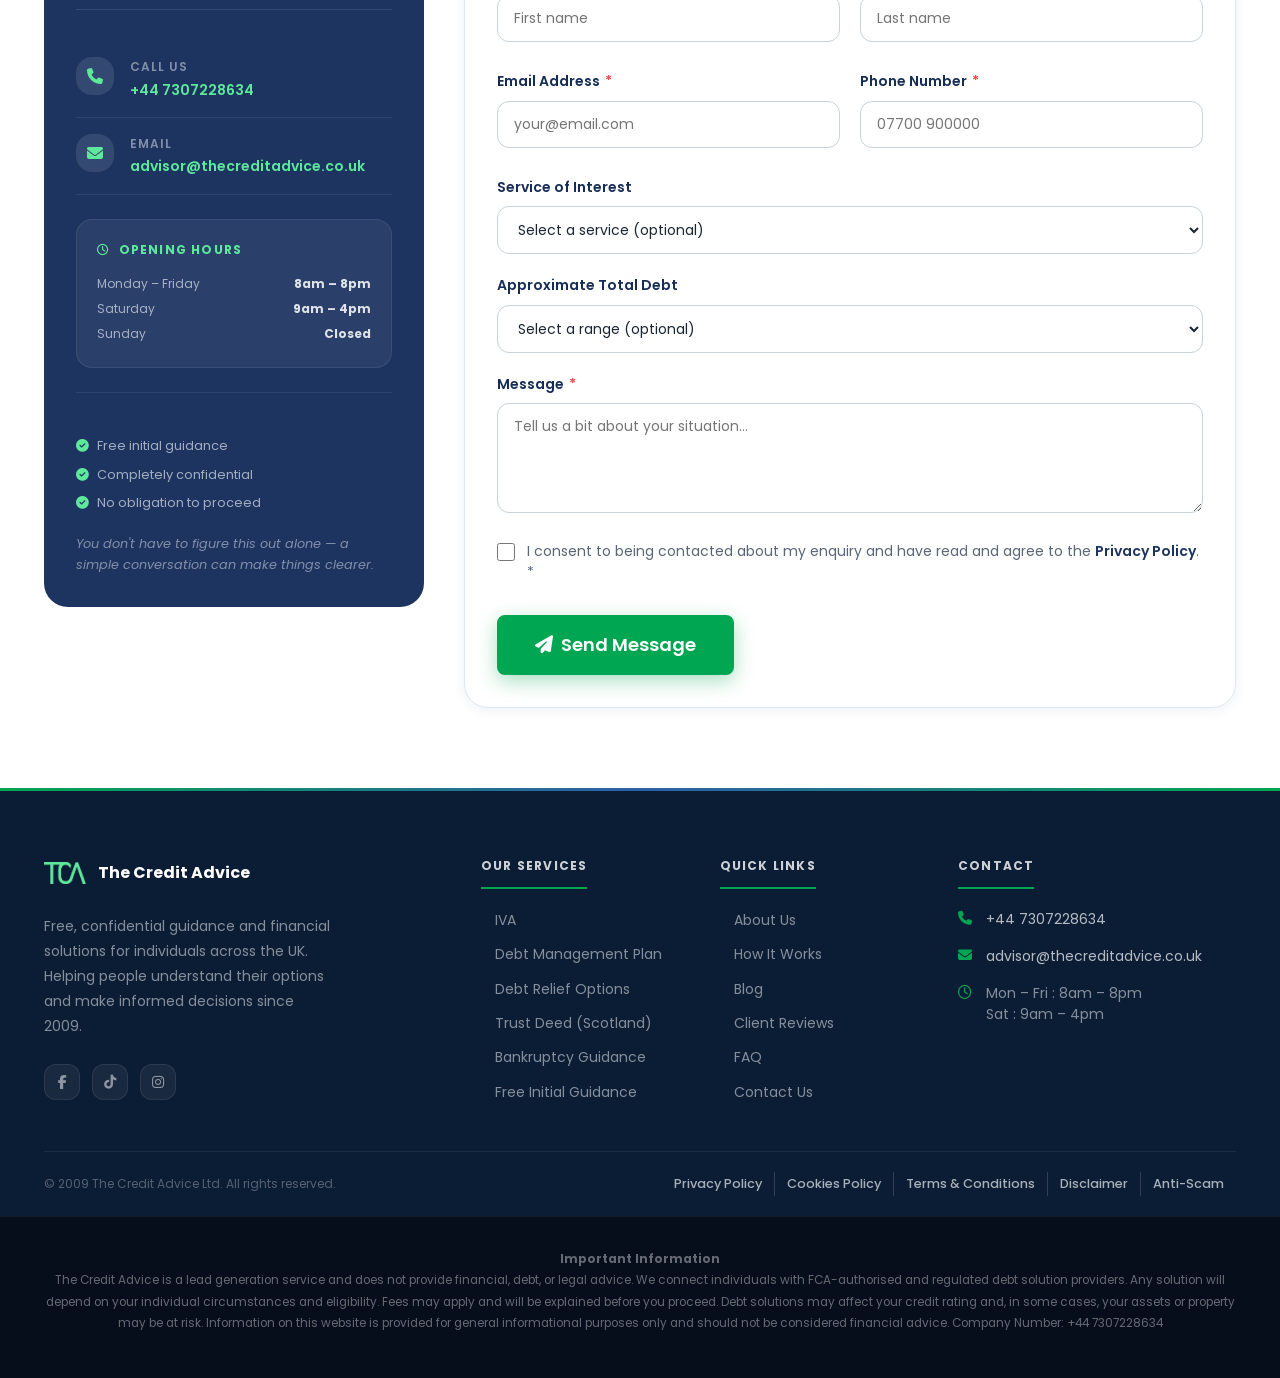
==== commit 6343fdd8: "update code" ====
--- a/index.html
+++ b/index.html
@@ -1,902 +1,2292 @@
-﻿<!DOCTYPE html>
+﻿<!doctype html>
 <html lang="en">
-<head>
-  <meta charset="UTF-8" />
-  <meta name="viewport" content="width=device-width, initial-scale=1.0" />
-  <title>The Credit Advice</title>
-  <meta name="description" content="The Credit Advice provides free, confidential financial guidance and debt support to individuals across the UK. No pressure, no jargon — just clear, honest guidance." />
-  <meta name="keywords" content="debt advice, financial guidance, IVA, debt management plan, debt relief, financial support UK" />
-  <meta name="author" content="The Credit Advice Ltd" />
-  <link rel="canonical" href="https://thecreditadvice.co.uk/" />
-  <meta property="og:title" content="The Credit Advice – Confidential Financial Support" />
-  <meta property="og:description" content="Free, confidential financial guidance with no pressure and no obligation. Understand your options at your own pace." />
-  <meta property="og:type" content="website" />
-  <meta property="og:url" content="https://thecreditadvice.co.uk/" />
-  <!-- Favicon -->
-  <link rel="icon" type="image/svg+xml" href="assets/images/favicon.svg" />
-  <link rel="shortcut icon" href="assets/images/favicon.svg" />
-  <!-- Fonts -->
-  <link rel="preconnect" href="https://fonts.googleapis.com" />
-  <link rel="preconnect" href="https://fonts.gstatic.com" crossorigin />
-  <link href="https://fonts.googleapis.com/css2?family=Poppins:wght@400;500;600;700;800&display=swap" rel="stylesheet" />
-  <!-- Icons -->
-  <link rel="stylesheet" href="https://cdnjs.cloudflare.com/ajax/libs/font-awesome/6.5.1/css/all.min.css" crossorigin="anonymous" />
-  <!-- Stylesheet -->
-  <link rel="stylesheet" href="css/style.css" />
-<meta name="google-site-verification" content="_aGD2DHCEXJ6Y75FIzPjqzKHJYMvEQ2GRVEQfmYM61w" />
-<meta name="google-site-verification" content="h_rYCeV-FKy-9HRX60OiZMI5Zr5thJ5TuS_eFI6y4Uw" />
-</head>
-<body>
-
-<!-- ════════════════════════════════════════════════════════
+  <head>
+    <meta charset="UTF-8" />
+    <meta name="viewport" content="width=device-width, initial-scale=1.0" />
+    <title>The Credit Advice</title>
+    <meta
+      name="description"
+      content="The Credit Advice provides free, confidential financial guidance and debt support to individuals across the UK. No pressure, no jargon — just clear, honest guidance."
+    />
+    <meta
+      name="keywords"
+      content="debt advice, financial guidance, IVA, debt management plan, debt relief, financial support UK"
+    />
+    <meta name="author" content="The Credit Advice Ltd" />
+    <link rel="canonical" href="https://thecreditadvice.co.uk/" />
+    <meta
+      property="og:title"
+      content="The Credit Advice – Confidential Financial Support"
+    />
+    <meta
+      property="og:description"
+      content="Free, confidential financial guidance with no pressure and no obligation. Understand your options at your own pace."
+    />
+    <meta property="og:type" content="website" />
+    <meta property="og:url" content="https://thecreditadvice.co.uk/" />
+    <!-- Favicon -->
+    <link rel="icon" type="image/svg+xml" href="assets/images/favicon.svg" />
+    <link rel="shortcut icon" href="assets/images/favicon.svg" />
+    <!-- Fonts -->
+    <link rel="preconnect" href="https://fonts.googleapis.com" />
+    <link rel="preconnect" href="https://fonts.gstatic.com" crossorigin />
+    <link
+      href="https://fonts.googleapis.com/css2?family=Poppins:wght@400;500;600;700;800&display=swap"
+      rel="stylesheet"
+    />
+    <!-- Icons -->
+    <link
+      rel="stylesheet"
+      href="https://cdnjs.cloudflare.com/ajax/libs/font-awesome/6.5.1/css/all.min.css"
+      crossorigin="anonymous"
+    />
+    <!-- Stylesheet -->
+    <link rel="stylesheet" href="css/style.css" />
+    <meta
+      name="google-site-verification"
+      content="_aGD2DHCEXJ6Y75FIzPjqzKHJYMvEQ2GRVEQfmYM61w"
+    />
+    <meta
+      name="google-site-verification"
+      content="h_rYCeV-FKy-9HRX60OiZMI5Zr5thJ5TuS_eFI6y4Uw"
+    />
+  </head>
+  <body>
+    <!-- ════════════════════════════════════════════════════════
      NAVIGATION
      ════════════════════════════════════════════════════════ -->
-<nav id="navbar" class="transparent" aria-label="Main navigation">
-  <div class="container">
-    <div class="nav-inner">
-      <a href="#" class="nav-logo" aria-label="The Credit Advice – Home">
-        <img src="assets/images/tca-logo.png" alt="The Credit Advice" class="nav-logo-img" aria-hidden="true">
-        <div class="nav-logo-words">
-          <span class="nav-logo-name">The Credit Advice</span>
-        </div>
-      </a>
-      <ul class="nav-links" role="list">
-        <li><a href="#about">About</a></li>
-        <li><a href="#services">Services</a></li>
-        <li><a href="#debt-solutions">Debt Solutions</a></li>
-        <li><a href="#how-we-work">How It Works</a></li>
-        <li><a href="blog.html">Blog</a></li>
-        <li><a href="#testimonials">Reviews</a></li>
-        <li><a href="#faq">FAQ</a></li>
-      </ul>
-      <a href="#" class="btn btn-green nav-cta open-guidance-modal">
-        <i class="fa-solid fa-calendar-check" aria-hidden="true"></i>
-        Free Consultation
-      </a>
-      <button class="nav-hamburger" id="nav-hamburger" aria-label="Open menu" aria-expanded="false" aria-controls="nav-mobile">
-        <span></span><span></span><span></span>
-      </button>
-    </div>
-  </div>
-</nav>
-
-<div class="nav-mobile" id="nav-mobile" role="dialog" aria-label="Mobile navigation">
-  <div class="container">
-    <a href="#about">About Us</a>
-    <a href="#services">Our Services</a>
-    <a href="#debt-solutions">Debt Solutions</a>
-    <a href="#how-we-work">How It Works</a>
-    <a href="blog.html">Blog</a>
-    <a href="#benefits">Benefits</a>
-    <a href="#testimonials">Client Reviews</a>
-    <a href="#faq">FAQ</a>
-    <a href="#contact">Contact Us</a>
-    <a href="tel:+447307228634" class="btn btn-green">
-      <i class="fa-solid fa-phone" aria-hidden="true"></i> Call +44 7307228634
-    </a>
-  </div>
-</div>
-
-<!-- ════════════════════════════════════════════════════════
-     HERO
-     ════════════════════════════════════════════════════════ -->
-<section id="hero" aria-label="Hero – Confidential financial support">
-  <div class="hero-bg" aria-hidden="true"></div>
-  <div class="hero-pattern" aria-hidden="true"></div>
-  <div class="hero-shape-1" aria-hidden="true"></div>
-  <div class="hero-shape-2" aria-hidden="true"></div>
-
-  <div class="hero-content">
-    <div class="container">
-      <div class="hero-grid">
-        <div class="hero-text">
-          <p class="hero-eyebrow" style="color:rgba(255,255,255,.65);font-size:.85rem;font-weight:600;letter-spacing:.08em;text-transform:uppercase;margin-bottom:.75rem;">Feeling Financial Pressure?</p>
-          <h1 class="hero-h1">
-            Confidential Financial Support<br>
-          </h1>
-          <p class="hero-lead">
-            If things feel overwhelming, you're not alone. Get clear, simple guidance to understand your situation and explore your next steps — at your own pace, with no pressure.
-          </p>
-          <div class="hero-btns">
-            <a href="#contact" class="btn btn-green btn-lg">
-              <i class="fa-solid fa-calendar-check" aria-hidden="true"></i>
-              Get Free Guidance
-            </a>
-            <a href="tel:+447307228634" class="btn btn-outline-white btn-lg">
-              <i class="fa-solid fa-phone" aria-hidden="true"></i>
-              Start a Confidential Call
-            </a>
-          </div>
-          <div class="hero-trust-row">
-            <div class="hero-trust-item"><i class="fa-solid fa-circle-check" aria-hidden="true"></i><span>Free &amp; confidential</span></div>
-            <div class="hero-trust-item"><i class="fa-solid fa-circle-check" aria-hidden="true"></i><span>No obligation</span></div>
-            <div class="hero-trust-item"><i class="fa-solid fa-circle-check" aria-hidden="true"></i><span>No pressure</span></div>
-          </div>
-        </div>
-
-        <div class="hero-form-card reveal-right">
-          <h2 class="hero-form-title">Why People Choose The Credit Advice</h2>
-          <p class="hero-form-sub">We understand that speaking about financial concerns can feel difficult. That's why we focus on providing a calm, respectful, and pressure-free experience from the very first conversation.</p>
-          <div style="display:flex;flex-direction:column;gap:.75rem;margin:1.25rem 0;">
-            <div style="display:flex;align-items:flex-start;gap:.6rem;font-size:.875rem;color:black;"><i class="fa-solid fa-circle-check" style="color:#5de89a;margin-top:.15rem;flex-shrink:0;" aria-hidden="true"></i><span>No pressure — you're always in control</span></div>
-            <div style="display:flex;align-items:flex-start;gap:.6rem;font-size:.875rem;color:black;"><i class="fa-solid fa-circle-check" style="color:#5de89a;margin-top:.15rem;flex-shrink:0;" aria-hidden="true"></i><span>Clear, simple explanations without jargon</span></div>
-            <div style="display:flex;align-items:flex-start;gap:.6rem;font-size:.875rem;color:black;"><i class="fa-solid fa-circle-check" style="color:#5de89a;margin-top:.15rem;flex-shrink:0;" aria-hidden="true"></i><span>Support tailored to your individual situation</span></div>
-            <div style="display:flex;align-items:flex-start;gap:.6rem;font-size:.875rem;color:black;"><i class="fa-solid fa-circle-check" style="color:#5de89a;margin-top:.15rem;flex-shrink:0;" aria-hidden="true"></i><span>Take your time — no rushed decisions</span></div>
-          </div>
-          <p style="font-size:.85rem;color:black;margin-bottom:1.25rem;">Our goal is to help you feel more informed, confident, and in control of your next steps.</p>
-          <div class="hfc-divider">A Supportive, No-Judgement Approach</div>
-          <p style="font-size:.85rem;color:black;margin:1rem 0 1.25rem;">There's no judgement here — just a simple, confidential conversation to help you understand your options. Many people contact us just to get clarity. There's no obligation to proceed.</p>
-          <a href="#contact" class="btn btn-green" style="width:100%;justify-content:center;">
+    <nav id="navbar" class="transparent" aria-label="Main navigation">
+      <div class="container">
+        <div class="nav-inner">
+          <a href="#" class="nav-logo" aria-label="The Credit Advice – Home">
+            <img
+              src="assets/images/tca-logo.png"
+              alt="The Credit Advice"
+              class="nav-logo-img"
+              aria-hidden="true"
+            />
+            <div class="nav-logo-words">
+              <span class="nav-logo-name">The Credit Advice</span>
+            </div>
+          </a>
+          <ul class="nav-links" role="list">
+            <li><a href="#about">About</a></li>
+            <li><a href="#services">Services</a></li>
+            <li><a href="#debt-solutions">Debt Solutions</a></li>
+            <li><a href="#how-we-work">How It Works</a></li>
+            <li><a href="blog.html">Blog</a></li>
+            <li><a href="#testimonials">Reviews</a></li>
+            <li><a href="#faq">FAQ</a></li>
+          </ul>
+          <a href="#" class="btn btn-green nav-cta open-guidance-modal">
             <i class="fa-solid fa-calendar-check" aria-hidden="true"></i>
-            Get Free Guidance
+            Free Consultation
           </a>
+          <button
+            class="nav-hamburger"
+            id="nav-hamburger"
+            aria-label="Open menu"
+            aria-expanded="false"
+            aria-controls="nav-mobile"
+          >
+            <span></span><span></span><span></span>
+          </button>
         </div>
       </div>
-    </div>
-  </div>
-</section>
-
-<!-- ════════════════════════════════════════════════════════
-     STATS BAR
-     ════════════════════════════════════════════════════════ -->
-<section id="stats" aria-label="Key statistics">
-  <div class="container">
-    <div class="stats-grid">
-      <div class="stat-item reveal">
-        <i class="stat-icon fa-solid fa-users" aria-hidden="true"></i>
-        <div class="stat-num"><span class="stat-val" data-count="10000" data-suffix="+">0</span></div>
-        <div class="stat-label">People Supported</div>
-      </div>
-      <div class="stat-item reveal delay-1">
-        <i class="stat-icon fa-solid fa-sterling-sign" aria-hidden="true"></i>
-        <div class="stat-num">£<span class="stat-val" data-count="10" data-suffix="M+">0</span></div>
-        <div class="stat-label">Debt Managed</div>
-      </div>
-      <div class="stat-item reveal delay-2">
-        <i class="stat-icon fa-solid fa-calendar" aria-hidden="true"></i>
-        <div class="stat-num"><span class="stat-val" data-count="15" data-suffix="+">0</span></div>
-        <div class="stat-label">Years Supporting Clients</div>
-      </div>
-      <div class="stat-item reveal delay-3">
-        <i class="stat-icon fa-solid fa-star" aria-hidden="true"></i>
-        <div class="stat-num"><span class="stat-val" data-count="99" data-suffix="%">0</span></div>
-        <div class="stat-label">Satisfaction Rate</div>
-      </div>
-    </div>
-  </div>
-</section>
-
-<!-- ════════════════════════════════════════════════════════
-     ABOUT
-     ════════════════════════════════════════════════════════ -->
-<section id="about" class="section-pad" aria-labelledby="about-title">
-  <div class="container">
-    <div class="about-grid">
-      <div class="about-visual reveal-left">
-        <div class="about-img-block">
-          <img src="assets/images/TCA.png" alt="The Credit Advice Logo" class="about-logo-img">
-        </div>
-        <div style="position:absolute;top:-14px;left:-14px;background:#fff;border:2px solid var(--accent);border-radius:var(--r-xl);padding:.7rem 1.1rem;box-shadow:0 8px 24px rgba(0,0,0,.13);z-index:10;">
-          <div style="font-size:1.35rem;font-weight:800;color:var(--primary);line-height:1;">10,000+</div>
-          <div style="font-size:.72rem;font-weight:600;color:var(--text-muted);margin-top:.3rem;white-space:nowrap;">People Supported</div>
-        </div>
-        <div style="position:absolute;bottom:-14px;right:-14px;background:#fff;border:2px solid var(--accent);border-radius:var(--r-xl);padding:.7rem 1.1rem;box-shadow:0 8px 24px rgba(0,0,0,.13);z-index:10;">
-          <div style="font-size:1.35rem;font-weight:800;color:var(--primary);line-height:1;">15+</div>
-          <div style="font-size:.72rem;font-weight:600;color:var(--text-muted);margin-top:.3rem;white-space:nowrap;">Years Supporting Clients</div>
-        </div>
-      </div>
-
-      <div class="about-copy reveal-right">
-        <p class="section-label">About Us</p>
-        <h2 id="about-title" class="section-title">Helping You Move Forward with<br><span>Confidence</span></h2>
-        <span class="title-underline" aria-hidden="true"></span>
-        <p class="section-sub" style="margin-top:1.25rem;">
-          At The Credit Advice Ltd, we understand that financial difficulties can feel overwhelming. Our goal is to provide clear, confidential, and supportive guidance to help you better understand your situation and explore the options available to you.
-        </p>
-        <p class="section-sub" style="margin-top:1rem;">
-          We believe everyone deserves access to straightforward, impartial guidance without pressure or complicated language. Our approach is simple: listen carefully, explain clearly, and support you in making informed decisions that feel right for you.
-        </p>
-        <div class="about-points">
-          <div class="about-point reveal delay-2">
-            <div class="about-point-icon"><i class="fa-solid fa-shield-halved" aria-hidden="true"></i></div>
-            <div class="about-point-text">
-              <h4>Regulated &amp; Responsible Approach</h4>
-              <p>We operate in line with strict UK financial conduct standards to ensure fair, transparent support.</p>
-            </div>
-          </div>
-          <div class="about-point reveal delay-3">
-            <div class="about-point-icon"><i class="fa-solid fa-lock" aria-hidden="true"></i></div>
-            <div class="about-point-text">
-              <h4>Confidential &amp; Secure</h4>
-              <p>Your privacy matters. Every conversation is handled with care, discretion, and respect.</p>
-            </div>
-          </div>
-        </div>
-        <div style="margin-top:var(--s8);display:flex;gap:var(--s4);flex-wrap:wrap;">
-          <a href="#contact" class="btn btn-green">Speak to Someone Today</a>
-          <a href="#services" class="btn btn-outline-blue">Explore Your Options</a>
-        </div>
-      </div>
-    </div>
-  </div>
-</section>
-
-<!-- ════════════════════════════════════════════════════════
-     SERVICES
-     ════════════════════════════════════════════════════════ -->
-<section id="services" class="section-pad" style="background:var(--bg-alt);" aria-labelledby="services-title">
-  <div class="container">
-    <div class="text-center reveal">
-      <p class="section-label">What We Do</p>
-      <h2 id="services-title" class="section-title">Clear Support for Your Financial Situation</h2>
-      <span class="title-underline" aria-hidden="true"></span>
-      <p class="section-sub" style="margin-top:1rem;">
-        We provide straightforward, confidential guidance to help you better understand your financial situation and explore the options available to you. Whether you're just starting to look for answers or ready to take the next step, we're here to support you — at your own pace.
-      </p>
-      <p class="section-sub">Our approach is simple: no pressure, no complicated language, and no judgement — just clear information to help you make informed decisions.</p>
-    </div>
-    <div class="services-grid" role="list">
-      <article class="service-card reveal delay-1" role="listitem">
-        <div class="sc-icon sc-blue"><i class="fa-solid fa-comments-dollar" aria-hidden="true"></i></div>
-        <h3>Free Initial Guidance</h3>
-        <p>Start with a simple, no-obligation conversation. We'll help you understand your situation and walk you through the options that may be available — at no cost and with no pressure.</p>
-        <a href="#contact" class="service-card-link">Get Free Guidance <i class="fa-solid fa-arrow-right" aria-hidden="true"></i></a>
-      </article>
-      <article class="service-card reveal delay-2" role="listitem">
-        <div class="sc-icon sc-green"><i class="fa-solid fa-file-contract" aria-hidden="true"></i></div>
-        <h3>Debt Management Plans</h3>
-        <p>A structured way to manage multiple unsecured commitments through one manageable monthly arrangement, based on what you can realistically afford.</p>
-        <a href="#debt-solutions" class="service-card-link">Learn More <i class="fa-solid fa-arrow-right" aria-hidden="true"></i></a>
-      </article>
-      <article class="service-card reveal delay-3" role="listitem">
-        <div class="sc-icon sc-orange"><i class="fa-solid fa-file-signature" aria-hidden="true"></i></div>
-        <h3>Individual Voluntary Arrangements</h3>
-        <p>A formal arrangement that allows you to repay an agreed amount over time, based on your circumstances, with a clear and structured approach.</p>
-        <a href="#debt-solutions" class="service-card-link">Learn More <i class="fa-solid fa-arrow-right" aria-hidden="true"></i></a>
-      </article>
-      <article class="service-card reveal delay-1" role="listitem">
-        <div class="sc-icon sc-teal"><i class="fa-solid fa-life-ring" aria-hidden="true"></i></div>
-        <h3>Debt Relief Options</h3>
-        <p>For those with limited income or assets, there may be formal solutions designed to provide relief and a fresh financial start, depending on eligibility.</p>
-        <a href="#debt-solutions" class="service-card-link">Learn More <i class="fa-solid fa-arrow-right" aria-hidden="true"></i></a>
-      </article>
-      <article class="service-card reveal delay-2" role="listitem">
-        <div class="sc-icon sc-purple"><i class="fa-solid fa-building" aria-hidden="true"></i></div>
-        <h3>Bankruptcy Guidance</h3>
-        <p>Understand the process, implications, and whether it could be a suitable option for your situation — explained in a clear and supportive way.</p>
-        <a href="#contact" class="service-card-link">Speak to Someone <i class="fa-solid fa-arrow-right" aria-hidden="true"></i></a>
-      </article>
-      <article class="service-card reveal delay-3" role="listitem">
-        <div class="sc-icon sc-red"><i class="fa-solid fa-graduation-cap" aria-hidden="true"></i></div>
-        <h3>Financial Wellbeing Support</h3>
-        <p>Practical tools, guidance, and ongoing support to help you build better financial habits and stay in control over time.</p>
-        <a href="#contact" class="service-card-link">Explore Resources <i class="fa-solid fa-arrow-right" aria-hidden="true"></i></a>
-      </article>
-    </div>
-  </div>
-</section>
-
-<!-- ════════════════════════════════════════════════════════
-     DEBT CALCULATOR
-     ════════════════════════════════════════════════════════ -->
-<section class="calculator-section section-pad" id="calculator" style="background:var(--blue-50);">
-  <div class="container">
-    <div class="text-center reveal">
-      <span class="section-label">Free Check</span>
-      <h2 class="section-title">Free Debt Repayment Checker</h2>
-      <p class="section-sub">Enter your details below to see an estimate of how long it will take to clear your debt and how much you'll pay in total — then speak to an adviser about solutions that could do better.</p>
-    </div>
-    <div class="calc-wrapper reveal">
-      <div class="calc-header">
-        <h3>Estimate Your Repayment Timeline</h3>
-        <p>This is an estimate only. Contact us for a personalised, detailed plan.</p>
-      </div>
-      <div class="calc-body">
-        <div class="calc-inputs">
-          <form id="calcForm">
-            <div class="calc-field">
-              <label for="totalDebt">Total Debt Amount (£)</label>
-              <input type="number" id="totalDebt" placeholder="e.g. 8500" min="1" step="1" required>
-            </div>
-            <div class="calc-field">
-              <label for="interestRate">Annual Interest Rate (%)</label>
-              <input type="number" id="interestRate" placeholder="e.g. 18.9" min="0" step="0.1" required>
-            </div>
-            <div class="calc-field">
-              <label for="monthlyPayment">Monthly Payment (£)</label>
-              <input type="number" id="monthlyPayment" placeholder="e.g. 250" min="1" step="1" required>
-            </div>
-            <p id="calcError" style="color:#EF4444;font-size:0.82rem;display:none;margin-top:-8px;"></p>
-            <br>
-            <button type="submit" class="btn btn-blue btn-lg calc-btn">Calculate Now</button>
-          </form>
-        </div>
-        <div class="calc-results" style="display:none;flex-direction:column;gap:18px;" id="calcResults">
-          <div class="calc-result-card">
-            <p>Estimated Time to Debt-Free</p>
-            <strong id="resultMonths">—</strong>
-            <span>Based on your current payment amount</span>
-          </div>
-          <div class="calc-result-card green-border">
-            <p>Total Amount You'll Pay</p>
-            <strong id="resultTotal">—</strong>
-            <span>Including principal and interest</span>
-          </div>
-          <div class="calc-result-card amber-border">
-            <p>Total Interest Paid</p>
-            <strong id="resultInterest">—</strong>
-            <span>A formal debt solution could reduce or write off this</span>
-          </div>
-          <a href="#contact" class="btn btn-green">Get a Better Plan — Free</a>
-        </div>
-        <div class="calc-placeholder" id="calcPlaceholder">
-          <svg viewBox="0 0 24 24"><rect x="2" y="3" width="20" height="14" rx="2"/><line x1="8" y1="21" x2="16" y2="21"/><line x1="12" y1="17" x2="12" y2="21"/></svg>
-          <p>Enter your details and click<br><strong>Calculate Now</strong> to see your results</p>
-        </div>
-      </div>
-    </div>
-  </div>
-</section>
-
-<!-- ════════════════════════════════════════════════════════
-     DEBT SOLUTIONS
-     ════════════════════════════════════════════════════════ -->
-<section id="debt-solutions" class="section-pad" aria-labelledby="debt-title">
-  <div class="container">
-    <div class="text-center reveal">
-      <p class="section-label">Debt Solutions</p>
-      <h2 id="debt-title" class="section-title">Understanding Your <span>Options</span></h2>
-      <span class="title-underline" aria-hidden="true"></span>
-      <p class="section-sub" style="margin-top:1rem;">
-        Every situation is different. We're here to help you understand the available options, how they work, and what may be suitable based on your circumstances — so you can make informed decisions with confidence.
-      </p>
-    </div>
-    <div class="debt-solutions-grid">
-      <article class="debt-card reveal delay-1">
-        <div class="debt-card-head">
-          <div class="dc-icon"><i class="fa-solid fa-file-signature" aria-hidden="true"></i></div>
-          <div class="dc-head-text">
-            <h3>Individual Voluntary Arrangement (IVA)</h3>
-            <span class="dc-tag tag-popular">Structured Solution</span>
-          </div>
-        </div>
-        <p>A formal arrangement designed to help you manage unsecured commitments in a structured and manageable way, based on what you can realistically afford over time.</p>
-        <ul class="dc-list" aria-label="IVA key features">
-          <li><i class="fa-solid fa-circle-check" aria-hidden="true"></i>Structured, affordable monthly payments</li>
-          <li><i class="fa-solid fa-circle-check" aria-hidden="true"></i>Legally recognised arrangement</li>
-          <li><i class="fa-solid fa-circle-check" aria-hidden="true"></i>Protection from further direct creditor contact</li>
-          <li><i class="fa-solid fa-circle-check" aria-hidden="true"></i>Based on your individual circumstances</li>
-          <li><i class="fa-solid fa-circle-check" aria-hidden="true"></i>Typically suited for higher levels of unsecured commitments</li>
-        </ul>
-        <a href="#contact" class="dc-cta">Check Your Options <i class="fa-solid fa-arrow-right" aria-hidden="true"></i></a>
-      </article>
-
-      <article class="debt-card reveal delay-2">
-        <div class="debt-card-head">
-          <div class="dc-icon"><i class="fa-solid fa-chart-line" aria-hidden="true"></i></div>
-          <div class="dc-head-text">
-            <h3>Debt Management Plan (DMP)</h3>
-            <span class="dc-tag tag-recommended">Flexible Option</span>
-          </div>
-        </div>
-        <p>A flexible, informal arrangement that allows you to make one manageable monthly payment, which is shared between your creditors — adjusted to what you can afford.</p>
-        <ul class="dc-list" aria-label="DMP key features">
-          <li><i class="fa-solid fa-circle-check" aria-hidden="true"></i>No fixed minimum commitment level</li>
-          <li><i class="fa-solid fa-circle-check" aria-hidden="true"></i>Payments can be adjusted if your situation changes</li>
-          <li><i class="fa-solid fa-circle-check" aria-hidden="true"></i>A more flexible approach to managing commitments</li>
-          <li><i class="fa-solid fa-circle-check" aria-hidden="true"></i>No court involvement</li>
-        </ul>
-        <a href="#contact" class="dc-cta">Explore This Option <i class="fa-solid fa-arrow-right" aria-hidden="true"></i></a>
-      </article>
-
-      <article class="debt-card reveal delay-3">
-        <div class="debt-card-head">
-          <div class="dc-icon"><i class="fa-solid fa-life-ring" aria-hidden="true"></i></div>
-          <div class="dc-head-text">
-            <h3>Debt Relief Options (DRO)</h3>
-            <span class="dc-tag tag-lowdebt">Lower Income Option</span>
-          </div>
-        </div>
-        <p>A formal solution designed for individuals with limited income and minimal assets, offering a structured way to deal with qualifying commitments over a defined period.</p>
-        <ul class="dc-list" aria-label="DRO key features">
-          <li><i class="fa-solid fa-circle-check" aria-hidden="true"></i>Designed for lower income situations</li>
-          <li><i class="fa-solid fa-circle-check" aria-hidden="true"></i>Fixed application cost</li>
-          <li><i class="fa-solid fa-circle-check" aria-hidden="true"></i>A defined review period</li>
-          <li><i class="fa-solid fa-circle-check" aria-hidden="true"></i>Eligibility criteria applies</li>
-        </ul>
-        <a href="#contact" class="dc-cta">Check Eligibility <i class="fa-solid fa-arrow-right" aria-hidden="true"></i></a>
-      </article>
-
-      <article class="debt-card reveal delay-4">
-        <div class="debt-card-head">
-          <div class="dc-icon"><i class="fa-solid fa-scroll" aria-hidden="true"></i></div>
-          <div class="dc-head-text">
-            <h3>Protected Trust Deed (Scotland)</h3>
-            <span class="dc-tag tag-scotland">Scotland Only</span>
-          </div>
-        </div>
-        <p>For individuals living in Scotland, this is a formal arrangement that provides a structured way to manage commitments over a set period, based on what you can afford.</p>
-        <ul class="dc-list" aria-label="Trust Deed key features">
-          <li><i class="fa-solid fa-circle-check" aria-hidden="true"></i>Available to Scotland residents</li>
-          <li><i class="fa-solid fa-circle-check" aria-hidden="true"></i>Fixed term structure</li>
-          <li><i class="fa-solid fa-circle-check" aria-hidden="true"></i>Legally protected arrangement</li>
-          <li><i class="fa-solid fa-circle-check" aria-hidden="true"></i>Based on affordability</li>
-        </ul>
-        <a href="#contact" class="dc-cta">Learn More <i class="fa-solid fa-arrow-right" aria-hidden="true"></i></a>
-      </article>
-    </div>
-    <div class="text-center" style="margin-top:var(--s10);">
-      <p class="section-sub">Not sure which option is right for you? Start with a simple, confidential conversation — there's no pressure, just guidance to help you understand your next steps.</p>
-      <a href="#contact" class="btn btn-green" style="margin-top:var(--s6);">
-        <i class="fa-solid fa-calendar-check" aria-hidden="true"></i> Start a Conversation
-      </a>
-    </div>
-  </div>
-</section>
-
-<!-- ════════════════════════════════════════════════════════
-     BLOG CTA BANNER
-     ════════════════════════════════════════════════════════ -->
-<section id="blog-cta" aria-label="Visit our blog">
-  <div class="container">
-    <div class="blog-cta-inner reveal">
-      <div class="blog-cta-icon" aria-hidden="true"><i class="fa-solid fa-book-open"></i></div>
-      <div class="blog-cta-text">
-        <h2>Want to Learn More Before You Decide?</h2>
-        <p>Explore our free guides and articles on managing debt, understanding your options, and taking back control of your finances — written in plain English, with no jargon.</p>
-      </div>
-      <a href="blog.html" class="btn btn-green btn-lg blog-cta-btn">
-        <i class="fa-solid fa-arrow-right" aria-hidden="true"></i>
-        Visit Our Blog
-      </a>
-    </div>
-  </div>
-</section>
-
-<!-- ════════════════════════════════════════════════════════
-     HOW WE WORK
-     ════════════════════════════════════════════════════════ -->
-<section id="how-we-work" class="section-pad" style="background:var(--blue-50);" aria-labelledby="process-title">
-  <div class="container">
-    <div class="text-center reveal">
-      <p class="section-label">How It Works</p>
-      <h2 id="process-title" class="section-title">Simple Steps to <span>Understanding Your Options</span></h2>
-      <span class="title-underline" aria-hidden="true"></span>
-      <p class="section-sub" style="margin-top:1rem;">Getting started is straightforward. We'll guide you through each step clearly and at your own pace — with no pressure or obligation.</p>
-    </div>
-    <div class="process-grid" role="list">
-      <div class="step-card reveal delay-1" role="listitem">
-        <div class="step-num" aria-label="Step 1">1</div>
-        <i class="step-icon fa-solid fa-phone-volume" aria-hidden="true"></i>
-        <h3>Start with a Conversation</h3>
-        <p>Call us or request a callback at a time that suits you. It's completely free, confidential, and simply a chance to talk things through — at no obligation.</p>
-      </div>
-      <div class="step-card reveal delay-2" role="listitem">
-        <div class="step-num" aria-label="Step 2">2</div>
-        <i class="step-icon fa-solid fa-clipboard-list" aria-hidden="true"></i>
-        <h3>Understanding Your Situation</h3>
-        <p>We take the time to understand your income, outgoings, and overall circumstances — so we can provide guidance that's genuinely relevant to you.</p>
-      </div>
-      <div class="step-card reveal delay-3" role="listitem">
-        <div class="step-num" aria-label="Step 3">3</div>
-        <i class="step-icon fa-solid fa-lightbulb" aria-hidden="true"></i>
-        <h3>Exploring Your Options</h3>
-        <p>We explain the available options in a clear and simple way, including how each works and what to consider. You decide what feels right for you — no pressure.</p>
-      </div>
-      <div class="step-card reveal delay-4" role="listitem">
-        <div class="step-num" aria-label="Step 4">4</div>
-        <i class="step-icon fa-solid fa-hands-holding-circle" aria-hidden="true"></i>
-        <h3>Ongoing Support</h3>
-        <p>If you choose to move forward, we'll continue to support you throughout — answering questions and helping you stay on track every step of the way.</p>
-      </div>
-    </div>
-  </div>
-</section>
-
-<!-- ════════════════════════════════════════════════════════
-     BENEFITS
-     ════════════════════════════════════════════════════════ -->
-<section id="benefits" class="section-pad" aria-labelledby="benefits-title">
-  <div class="container">
-    <div class="text-center reveal" style="margin-bottom:var(--s12);">
-      <p class="section-label">Benefits</p>
-      <h2 id="benefits-title" class="section-title">What You Could Gain by<br><span>Taking Control</span></h2>
-      <span class="title-underline" aria-hidden="true"></span>
-    </div>
-    <div class="benefits-2col">
-      <div class="benefits-visual reveal-left">
-        <div class="benefits-visual-inner">
-          <h3>What You May Gain</h3>
-          <p>Taking the first step can make things feel more manageable. After speaking with a provider, many people experience real positive change.</p>
-          <div class="benefits-visual-stats" role="list" style="display:flex;flex-direction:column;gap:.75rem;margin-top:var(--s6);">
-            <div style="display:flex;align-items:center;gap:.75rem;color:rgba(255,255,255,.9);font-size:.9rem;" role="listitem">
-              <i class="fa-solid fa-circle-check" style="color:#5de89a;font-size:1.1rem;flex-shrink:0;" aria-hidden="true"></i>
-              <span><strong>Clarity</strong> — understand your options clearly</span>
-            </div>
-            <div style="display:flex;align-items:center;gap:.75rem;color:rgba(255,255,255,.9);font-size:.9rem;" role="listitem">
-              <i class="fa-solid fa-circle-check" style="color:#5de89a;font-size:1.1rem;flex-shrink:0;" aria-hidden="true"></i>
-              <span><strong>Control</strong> — a plan based on your situation</span>
-            </div>
-            <div style="display:flex;align-items:center;gap:.75rem;color:rgba(255,255,255,.9);font-size:.9rem;" role="listitem">
-              <i class="fa-solid fa-circle-check" style="color:#5de89a;font-size:1.1rem;flex-shrink:0;" aria-hidden="true"></i>
-              <span><strong>Simplicity</strong> — fewer things to manage at once</span>
-            </div>
-            <div style="display:flex;align-items:center;gap:.75rem;color:rgba(255,255,255,.9);font-size:.9rem;" role="listitem">
-              <i class="fa-solid fa-circle-check" style="color:#5de89a;font-size:1.1rem;flex-shrink:0;" aria-hidden="true"></i>
-              <span><strong>Confidence</strong> — know what to do next</span>
-            </div>
-            <div style="display:flex;align-items:center;gap:.75rem;color:rgba(255,255,255,.9);font-size:.9rem;" role="listitem">
-              <i class="fa-solid fa-circle-check" style="color:#5de89a;font-size:1.1rem;flex-shrink:0;" aria-hidden="true"></i>
-              <span><strong>Peace of mind</strong> — less uncertainty and stress</span>
-            </div>
-          </div>
-          <p style="font-size:.8rem;color:rgba(255,255,255,.5);margin-top:var(--s6);">All outcomes depend on individual circumstances and eligibility.</p>
-        </div>
-      </div>
-      <div class="benefits-checklist reveal-right">
-        <div class="benefit-check delay-1">
-          <div class="bc-icon"><i class="fa-solid fa-ban" aria-hidden="true"></i></div>
-          <div class="bc-text">
-            <h4>Less Pressure from Creditors</h4>
-            <p>In many cases, once a suitable solution is in place, creditor contact may reduce or be managed on your behalf — helping you regain peace of mind.</p>
-          </div>
-        </div>
-        <div class="benefit-check delay-2">
-          <div class="bc-icon"><i class="fa-solid fa-coins" aria-hidden="true"></i></div>
-          <div class="bc-text">
-            <h4>One Simple Monthly Payment</h4>
-            <p>Instead of juggling multiple payments, you may be able to combine them into one manageable amount based on your situation.</p>
-          </div>
-        </div>
-        <div class="benefit-check delay-3">
-          <div class="bc-icon"><i class="fa-solid fa-percent" aria-hidden="true"></i></div>
-          <div class="bc-text">
-            <h4>Freeze on Interest &amp; Charges</h4>
-            <p>Depending on the option chosen, interest and additional charges may be reduced or stopped — helping you focus on making progress.</p>
-          </div>
-        </div>
-        <div class="benefit-check delay-4">
-          <div class="bc-icon"><i class="fa-solid fa-eraser" aria-hidden="true"></i></div>
-          <div class="bc-text">
-            <h4>Clear Path Forward</h4>
-            <p>Some solutions provide a structured route to resolving outstanding balances over time, giving you clarity and direction.</p>
-          </div>
-        </div>
-        <div class="benefit-check delay-5">
-          <div class="bc-icon"><i class="fa-solid fa-face-smile" aria-hidden="true"></i></div>
-          <div class="bc-text">
-            <h4>Reduced Stress</h4>
-            <p>Many people find that having a plan in place helps ease financial stress and uncertainty, allowing them to focus on moving forward.</p>
-          </div>
-        </div>
-      </div>
-    </div>
-  </div>
-</section>
-
-<!-- ════════════════════════════════════════════════════════
-     WHY CHOOSE US
-     ════════════════════════════════════════════════════════ -->
-<section id="why-us" class="section-pad" style="background:var(--bg-alt);" aria-labelledby="whyus-title">
-  <div class="container">
-    <div class="why-us-grid">
-      <div>
-        <p class="section-label reveal">Our Approach</p>
-        <h2 id="whyus-title" class="section-title reveal">A Calm, Supportive Experience<br><span>From Start to Finish</span></h2>
-        <span class="title-underline reveal" aria-hidden="true"></span>
-        <p class="section-sub reveal" style="margin-top:1rem;">We've spent over 15 years helping people in difficult financial situations. What sets us apart is how we do it — with care, clarity, and complete respect for your situation.</p>
-        <div class="why-features">
-          <div class="why-feature reveal delay-2">
-            <div class="wf-icon"><i class="fa-solid fa-user-tie" aria-hidden="true"></i></div>
-            <div class="wf-text">
-              <h4>Dedicated Personal Support</h4>
-              <p>You're not a number. Every client receives attentive, personalised support from someone who knows your situation.</p>
-            </div>
-          </div>
-          <div class="why-feature reveal delay-3">
-            <div class="wf-icon"><i class="fa-solid fa-comments" aria-hidden="true"></i></div>
-            <div class="wf-text">
-              <h4>No Jargon, No Confusion</h4>
-              <p>We explain everything in plain language so you always understand exactly where you stand and what your options are.</p>
-            </div>
-          </div>
-          <div class="why-feature reveal delay-4">
-            <div class="wf-icon"><i class="fa-solid fa-handshake-angle" aria-hidden="true"></i></div>
-            <div class="wf-text">
-              <h4>Completely Non-Judgemental</h4>
-              <p>Financial difficulty can happen to anyone. Our team provides genuine support and understanding — never judgement.</p>
-            </div>
-          </div>
-          <div class="why-feature reveal delay-5">
-            <div class="wf-icon"><i class="fa-solid fa-magnifying-glass-chart" aria-hidden="true"></i></div>
-            <div class="wf-text">
-              <h4>Transparent &amp; Honest</h4>
-              <p>We'll always tell you the full picture — including if a paid solution isn't right for you and where to find free alternatives.</p>
-            </div>
-          </div>
-        </div>
-      </div>
-
-      <div class="reveal-right">
-        <div class="compare-card" role="table" aria-label="What you can expect from us">
-          <div class="compare-card-head" role="rowgroup"><div role="row">What to Expect from Us</div></div>
-          <div class="compare-table">
-            <div class="compare-header" role="row">
-              <span class="ch-feature" role="columnheader">What We Provide</span>
-              <span class="ch-us"      role="columnheader">Always</span>
-              <span class="ch-them"    role="columnheader">Never</span>
-            </div>
-            <div class="compare-row" role="row"><span class="cr-label" role="cell">Free initial guidance</span><span class="cr-us" role="cell"><i class="fa-solid fa-circle-check"></i></span><span class="cr-them" role="cell"></span></div>
-            <div class="compare-row" role="row"><span class="cr-label" role="cell">No pressure to proceed</span><span class="cr-us" role="cell"><i class="fa-solid fa-circle-check"></i></span><span class="cr-them" role="cell"></span></div>
-            <div class="compare-row" role="row"><span class="cr-label" role="cell">Clear, jargon-free explanations</span><span class="cr-us" role="cell"><i class="fa-solid fa-circle-check"></i></span><span class="cr-them" role="cell"></span></div>
-            <div class="compare-row" role="row"><span class="cr-label" role="cell">Fully confidential conversations</span><span class="cr-us" role="cell"><i class="fa-solid fa-circle-check"></i></span><span class="cr-them" role="cell"></span></div>
-            <div class="compare-row" role="row"><span class="cr-label" role="cell">Hidden fees or surprises</span><span class="cr-us" role="cell"></span><span class="cr-them" role="cell"><i class="fa-solid fa-circle-xmark"></i></span></div>
-            <div class="compare-row" role="row"><span class="cr-label" role="cell">Judgement or pressure</span><span class="cr-us" role="cell"></span><span class="cr-them" role="cell"><i class="fa-solid fa-circle-xmark"></i></span></div>
-            <div class="compare-row" role="row"><span class="cr-label" role="cell">Rushed or pushy conversations</span><span class="cr-us" role="cell"></span><span class="cr-them" role="cell"><i class="fa-solid fa-circle-xmark"></i></span></div>
-          </div>
-        </div>
-      </div>
-    </div>
-  </div>
-</section>
-
-<!-- ════════════════════════════════════════════════════════
-     TESTIMONIALS
-     ════════════════════════════════════════════════════════ -->
-<section id="testimonials" class="section-pad" aria-labelledby="testimonials-title">
-  <div class="container">
-    <div class="text-center reveal">
-      <p class="section-label">Client Reviews</p>
-      <h2 id="testimonials-title" class="section-title">Real Stories. <span>Real Results.</span></h2>
-      <span class="title-underline" aria-hidden="true"></span>
-      <p class="section-sub" style="margin-top:1rem;">Thousands of people have trusted us with their financial situation. Here's what some of them have to say.</p>
-    </div>
-    <div class="testimonials-wrapper" aria-label="Client testimonials">
-      <div class="testimonials-track" id="testimonials-track" role="list">
-        <article class="testimonial-card active reveal delay-1" role="listitem">
-          <div class="tc-stars" aria-label="5 out of 5 stars">
-            <i class="fa-solid fa-star"></i><i class="fa-solid fa-star"></i><i class="fa-solid fa-star"></i><i class="fa-solid fa-star"></i><i class="fa-solid fa-star"></i>
-          </div>
-          <p class="tc-quote">I was absolutely overwhelmed and didn't know where to turn. The Credit Advice walked me through everything clearly and without any pressure. Within weeks I had a plan in place and the relief was indescribable. My adviser was patient, kind, and incredibly professional throughout.</p>
-          <div class="tc-author">
-            <div class="tc-avatar" aria-hidden="true">JT</div>
-            <div><div class="tc-name">James T.</div><div class="tc-meta">Manchester · January 2024</div></div>
-            <span class="tc-service-tag">IVA</span>
-          </div>
-        </article>
-        <article class="testimonial-card reveal delay-2" role="listitem">
-          <div class="tc-stars" aria-label="5 out of 5 stars">
-            <i class="fa-solid fa-star"></i><i class="fa-solid fa-star"></i><i class="fa-solid fa-star"></i><i class="fa-solid fa-star"></i><i class="fa-solid fa-star"></i>
-          </div>
-          <p class="tc-quote">I was nervous to call but I'm so glad I did. There was absolutely no judgement and the adviser took time to explain my options in a way I could actually understand. I feel so much more in control now than I did before.</p>
-          <div class="tc-author">
-            <div class="tc-avatar" aria-hidden="true">RM</div>
-            <div><div class="tc-name">Rebecca M.</div><div class="tc-meta">Leeds · March 2024</div></div>
-            <span class="tc-service-tag">DMP</span>
-          </div>
-        </article>
-        <article class="testimonial-card reveal delay-3" role="listitem">
-          <div class="tc-stars" aria-label="5 out of 5 stars">
-            <i class="fa-solid fa-star"></i><i class="fa-solid fa-star"></i><i class="fa-solid fa-star"></i><i class="fa-solid fa-star"></i><i class="fa-solid fa-star"></i>
-          </div>
-          <p class="tc-quote">I'd been putting off getting help for years because I was embarrassed. The team was so professional and understanding. They made the whole process feel manageable and I genuinely feel like I've been given a fresh start.</p>
-          <div class="tc-author">
-            <div class="tc-avatar" aria-hidden="true">PK</div>
-            <div><div class="tc-name">Patrick K.</div><div class="tc-meta">Birmingham · May 2024</div></div>
-            <span class="tc-service-tag">DRO</span>
-          </div>
-        </article>
-        <article class="testimonial-card reveal delay-1" role="listitem">
-          <div class="tc-stars" aria-label="5 out of 5 stars">
-            <i class="fa-solid fa-star"></i><i class="fa-solid fa-star"></i><i class="fa-solid fa-star"></i><i class="fa-solid fa-star"></i><i class="fa-solid fa-star"></i>
-          </div>
-          <p class="tc-quote">Fantastic service from start to finish. My adviser was always available and kept me informed at every stage. The whole process was much smoother than I expected and I'm now in a far better position financially. Cannot recommend highly enough.</p>
-          <div class="tc-author">
-            <div class="tc-avatar" aria-hidden="true">SH</div>
-            <div><div class="tc-name">Samantha H.</div><div class="tc-meta">London · June 2024</div></div>
-            <span class="tc-service-tag">IVA</span>
-          </div>
-        </article>
-        <article class="testimonial-card reveal delay-2" role="listitem">
-          <div class="tc-stars" aria-label="5 out of 5 stars">
-            <i class="fa-solid fa-star"></i><i class="fa-solid fa-star"></i><i class="fa-solid fa-star"></i><i class="fa-solid fa-star"></i><i class="fa-solid fa-star"></i>
-          </div>
-          <p class="tc-quote">I called just to understand my options — I wasn't sure I was ready to do anything. But the conversation was so calm and helpful that I felt completely at ease. No pressure at all. I left the call feeling informed and reassured. Life-changing.</p>
-          <div class="tc-author">
-            <div class="tc-avatar" aria-hidden="true">AW</div>
-            <div><div class="tc-name">Andrew W.</div><div class="tc-meta">Bristol · August 2024</div></div>
-            <span class="tc-service-tag">DMP</span>
-          </div>
-        </article>
-        <article class="testimonial-card reveal delay-3" role="listitem">
-          <div class="tc-stars" aria-label="5 out of 5 stars">
-            <i class="fa-solid fa-star"></i><i class="fa-solid fa-star"></i><i class="fa-solid fa-star"></i><i class="fa-solid fa-star"></i><i class="fa-solid fa-star"></i>
-          </div>
-          <p class="tc-quote">I was sceptical at first but The Credit Advice were completely transparent about every option. They didn't push me towards anything. The adviser took the time to explain everything clearly and I felt confident and in control of my decision. Brilliant.</p>
-          <div class="tc-author">
-            <div class="tc-avatar" aria-hidden="true">CF</div>
-            <div><div class="tc-name">Claire F.</div><div class="tc-meta">Sheffield · September 2024</div></div>
-            <span class="tc-service-tag">Trust Deed</span>
-          </div>
-        </article>
-      </div>
-    </div>
-    <div class="testimonials-nav">
-      <button class="tn-btn" id="tn-prev" aria-label="Previous testimonial"><i class="fa-solid fa-chevron-left" aria-hidden="true"></i></button>
-      <div class="tn-dots" id="tn-dots" role="tablist" aria-label="Testimonial navigation">
-        <button class="tn-dot active" data-index="0" role="tab" aria-label="Testimonial 1" aria-selected="true"></button>
-        <button class="tn-dot" data-index="1" role="tab" aria-label="Testimonial 2" aria-selected="false"></button>
-        <button class="tn-dot" data-index="2" role="tab" aria-label="Testimonial 3" aria-selected="false"></button>
-        <button class="tn-dot" data-index="3" role="tab" aria-label="Testimonial 4" aria-selected="false"></button>
-      </div>
-      <button class="tn-btn" id="tn-next" aria-label="Next testimonial"><i class="fa-solid fa-chevron-right" aria-hidden="true"></i></button>
-    </div>
-  </div>
-</section>
-
-<!-- ════════════════════════════════════════════════════════
-     FAQ
-     ════════════════════════════════════════════════════════ -->
-<section id="faq" class="section-pad" style="background:var(--bg-alt);" aria-labelledby="faq-title">
-  <div class="container">
-    <div class="faq-layout">
-      <aside class="faq-sidebar reveal-left">
-        <i class="faq-sidebar-icon fa-solid fa-circle-question" aria-hidden="true"></i>
-        <h2 id="faq-title" class="section-title" style="font-size:var(--text-2xl);">Clear Answers to Common Financial Concerns</h2>
-        <p>Still have questions? Speak to our team for free, confidential guidance — with no pressure and no obligation.</p>
-        <div class="faq-contacts">
-          <a href="tel:+447307228634" class="faq-contact-link">
-            <i class="fa-solid fa-phone" aria-hidden="true"></i><span>+44 7307228634</span>
-          </a>
-          <a href="mailto:advisor@thecreditadvice.co.uk" class="faq-contact-link">
-            <i class="fa-solid fa-envelope" aria-hidden="true"></i><span>advisor@thecreditadvice.co.uk</span>
-          </a>
-          <a href="#contact" class="faq-contact-link">
-            <i class="fa-solid fa-comment-dots" aria-hidden="true"></i><span>Send a Message</span>
-          </a>
-        </div>
-      </aside>
-
-      <div class="faq-list reveal-right" id="faq-list">
-        <div class="faq-item">
-          <button class="faq-question" aria-expanded="false">Will this affect my credit score?<span class="faq-q-toggle" aria-hidden="true"><i class="fa-solid fa-plus"></i></span></button>
-          <div class="faq-answer" role="region"><div class="faq-answer-inner">Most debt solutions may have some impact on your credit file — the extent depends on the specific solution chosen. Full details will always be explained clearly before you proceed, so you can make an informed decision.</div></div>
-        </div>
-        <div class="faq-item">
-          <button class="faq-question" aria-expanded="false">How much debt do I need to qualify?<span class="faq-q-toggle" aria-hidden="true"><i class="fa-solid fa-plus"></i></span></button>
-          <div class="faq-answer" role="region"><div class="faq-answer-inner">Different solutions have different criteria and eligibility requirements. There's no universal threshold — a provider will assess your full situation, including your income, outgoings, and overall circumstances, to identify what may be suitable for you.</div></div>
-        </div>
-        <div class="faq-item">
-          <button class="faq-question" aria-expanded="false">Can I keep my home?<span class="faq-q-toggle" aria-hidden="true"><i class="fa-solid fa-plus"></i></span></button>
-          <div class="faq-answer" role="region"><div class="faq-answer-inner">This depends on your individual circumstances and the solution chosen. In many cases it may be possible to keep your home, but this will be explained in full during your consultation so you understand exactly what applies to your situation.</div></div>
-        </div>
-        <div class="faq-item">
-          <button class="faq-question" aria-expanded="false">Is this service free?<span class="faq-q-toggle" aria-hidden="true"><i class="fa-solid fa-plus"></i></span></button>
-          <div class="faq-answer" role="region"><div class="faq-answer-inner">Our initial guidance service is completely free of charge. There's no obligation to proceed and no cost for your first conversation. If you choose to proceed with a formal solution through a provider, fees may apply — these will always be made clear to you before you commit to anything.</div></div>
-        </div>
-        <div class="faq-item">
-          <button class="faq-question" aria-expanded="false">How quickly can I speak to someone?<span class="faq-q-toggle" aria-hidden="true"><i class="fa-solid fa-plus"></i></span></button>
-          <div class="faq-answer" role="region"><div class="faq-answer-inner">You can usually speak to a provider within 24–48 hours of making contact. In many cases, an initial conversation can be arranged even sooner. Simply call us or submit a message and we'll get back to you as quickly as possible.</div></div>
-        </div>
-        <div class="faq-item">
-          <button class="faq-question" aria-expanded="false">What if I'm not ready to make a decision?<span class="faq-q-toggle" aria-hidden="true"><i class="fa-solid fa-plus"></i></span></button>
-          <div class="faq-answer" role="region"><div class="faq-answer-inner">That's completely fine. Many people contact us simply to understand their options — with no intention of making an immediate decision. There is no pressure and no expectation. You can take as much time as you need, and we'll be here when you're ready.</div></div>
-        </div>
-      </div>
-    </div>
-  </div>
-</section>
-
-<!-- ════════════════════════════════════════════════════════
-     CTA BANNER
-     ════════════════════════════════════════════════════════ -->
-<section id="cta-section" aria-label="Call to action">
-  <div class="container">
-    <div class="cta-inner-grid">
-      <div class="cta-text reveal-left">
-        <h2>Ready to Take the First Step Towards Financial Clarity?</h2>
-        <p>Speak to a friendly adviser today and get clear, confidential guidance tailored to your situation — with no pressure to proceed. Free to call. Completely confidential. No obligation.</p>
-      </div>
-      <div class="cta-action reveal-right">
-        <div class="cta-phone-box">
-          <a href="tel:+447307228634" class="cta-phone-big">
-            <i class="fa-solid fa-phone" aria-hidden="true"></i>
-            Call Us Now
-          </a>
-        </div>
-        <a href="#contact" class="btn btn-outline-white" style="margin-top:var(--s4);width:100%;justify-content:center;">
-          <i class="fa-solid fa-envelope" aria-hidden="true"></i>
-          Send a Message Instead
+    </nav>
+
+    <div
+      class="nav-mobile"
+      id="nav-mobile"
+      role="dialog"
+      aria-label="Mobile navigation"
+    >
+      <div class="container">
+        <a href="#about">About Us</a>
+        <a href="#services">Our Services</a>
+        <a href="#debt-solutions">Debt Solutions</a>
+        <a href="#how-we-work">How It Works</a>
+        <a href="blog.html">Blog</a>
+        <a href="#benefits">Benefits</a>
+        <a href="#testimonials">Client Reviews</a>
+        <a href="#faq">FAQ</a>
+        <a href="#contact">Contact Us</a>
+        <a href="tel:+447307228634" class="btn btn-green">
+          <i class="fa-solid fa-phone" aria-hidden="true"></i> Call +44
+          7307228634
         </a>
       </div>
     </div>
-  </div>
-</section>
-
-<!-- ════════════════════════════════════════════════════════
+
+    <!-- ════════════════════════════════════════════════════════
+     HERO
+     ════════════════════════════════════════════════════════ -->
+    <section id="hero" aria-label="Hero – Confidential financial support">
+      <div class="hero-bg" aria-hidden="true"></div>
+      <div class="hero-pattern" aria-hidden="true"></div>
+      <div class="hero-shape-1" aria-hidden="true"></div>
+      <div class="hero-shape-2" aria-hidden="true"></div>
+
+      <div class="hero-content">
+        <div class="container">
+          <div class="hero-grid">
+            <div class="hero-text">
+              <p class="hero-pretitle">Feeling Financial Pressure?</p>
+              <h1 class="hero-h1">Confidential Financial Support<br /></h1>
+              <p class="hero-lead">
+                If things feel overwhelming, you're not alone. Get clear, simple
+                guidance to understand your situation and explore your next
+                steps — at your own pace, with no pressure.
+              </p>
+              <div class="hero-btns">
+                <a href="#contact" class="btn btn-green btn-lg">
+                  <i class="fa-solid fa-calendar-check" aria-hidden="true"></i>
+                  Get Free Guidance
+                </a>
+                <a
+                  href="tel:+447307228634"
+                  class="btn btn-outline-white btn-lg"
+                >
+                  <i class="fa-solid fa-phone" aria-hidden="true"></i>
+                  Start a Confidential Call
+                </a>
+              </div>
+              <div class="hero-trust-row">
+                <div class="hero-trust-item">
+                  <i class="fa-solid fa-circle-check" aria-hidden="true"></i
+                  ><span>Free &amp; confidential</span>
+                </div>
+                <div class="hero-trust-item">
+                  <i class="fa-solid fa-circle-check" aria-hidden="true"></i
+                  ><span>No obligation</span>
+                </div>
+                <div class="hero-trust-item">
+                  <i class="fa-solid fa-circle-check" aria-hidden="true"></i
+                  ><span>No pressure</span>
+                </div>
+              </div>
+            </div>
+
+            <div class="hero-form-card reveal-right">
+              <h2 class="hero-form-title">
+                Why People Choose The Credit Advice
+              </h2>
+              <p class="hero-form-sub">
+                We understand that speaking about financial concerns can feel
+                difficult. That's why we focus on providing a calm, respectful,
+                and pressure-free experience from the very first conversation.
+              </p>
+              <div class="hfc-checklist">
+                <div class="hfc-check-row">
+                  <i
+                    class="fa-solid fa-circle-check hfc-check-icon"
+                    aria-hidden="true"
+                  ></i
+                  ><span>No pressure — you're always in control</span>
+                </div>
+                <div class="hfc-check-row">
+                  <i
+                    class="fa-solid fa-circle-check hfc-check-icon"
+                    aria-hidden="true"
+                  ></i
+                  ><span>Clear, simple explanations without jargon</span>
+                </div>
+                <div class="hfc-check-row">
+                  <i
+                    class="fa-solid fa-circle-check hfc-check-icon"
+                    aria-hidden="true"
+                  ></i
+                  ><span>Support tailored to your individual situation</span>
+                </div>
+                <div class="hfc-check-row">
+                  <i
+                    class="fa-solid fa-circle-check hfc-check-icon"
+                    aria-hidden="true"
+                  ></i
+                  ><span>Take your time — no rushed decisions</span>
+                </div>
+              </div>
+              <p class="hfc-note">
+                Our goal is to help you feel more informed, confident, and in
+                control of your next steps.
+              </p>
+              <div class="hfc-divider">A Supportive, No-Judgement Approach</div>
+              <p class="hfc-note--top">
+                There's no judgement here — just a simple, confidential
+                conversation to help you understand your options. Many people
+                contact us just to get clarity. There's no obligation to
+                proceed.
+              </p>
+              <a href="#contact" class="btn btn-green btn-full">
+                <i class="fa-solid fa-calendar-check" aria-hidden="true"></i>
+                Get Free Guidance
+              </a>
+            </div>
+          </div>
+        </div>
+      </div>
+    </section>
+
+    <!-- ════════════════════════════════════════════════════════
+     STATS BAR
+     ════════════════════════════════════════════════════════ -->
+    <section id="stats" aria-label="Key statistics">
+      <div class="container">
+        <div class="stats-grid">
+          <div class="stat-item reveal">
+            <i class="stat-icon fa-solid fa-users" aria-hidden="true"></i>
+            <div class="stat-num">
+              <span class="stat-val" data-count="10000" data-suffix="+">0</span>
+            </div>
+            <div class="stat-label">People Supported</div>
+          </div>
+          <div class="stat-item reveal delay-1">
+            <i
+              class="stat-icon fa-solid fa-sterling-sign"
+              aria-hidden="true"
+            ></i>
+            <div class="stat-num">
+              £<span class="stat-val" data-count="10" data-suffix="M+">0</span>
+            </div>
+            <div class="stat-label">Debt Managed</div>
+          </div>
+          <div class="stat-item reveal delay-2">
+            <i class="stat-icon fa-solid fa-calendar" aria-hidden="true"></i>
+            <div class="stat-num">
+              <span class="stat-val" data-count="15" data-suffix="+">0</span>
+            </div>
+            <div class="stat-label">Years Supporting Clients</div>
+          </div>
+          <div class="stat-item reveal delay-3">
+            <i class="stat-icon fa-solid fa-star" aria-hidden="true"></i>
+            <div class="stat-num">
+              <span class="stat-val" data-count="99" data-suffix="%">0</span>
+            </div>
+            <div class="stat-label">Satisfaction Rate</div>
+          </div>
+        </div>
+      </div>
+    </section>
+
+    <!-- ════════════════════════════════════════════════════════
+     ABOUT
+     ════════════════════════════════════════════════════════ -->
+    <section id="about" class="section-pad" aria-labelledby="about-title">
+      <div class="container">
+        <div class="about-grid">
+          <div class="about-visual reveal-left">
+            <div class="about-img-block">
+              <img
+                src="assets/images/TCA.png"
+                alt="The Credit Advice Logo"
+                class="about-logo-img"
+              />
+            </div>
+            <div class="about-badge about-badge--top">
+              <div class="about-badge-value">10,000+</div>
+              <div class="about-badge-label">People Supported</div>
+            </div>
+            <div class="about-badge about-badge--bottom">
+              <div class="about-badge-value">15+</div>
+              <div class="about-badge-label">Years Supporting Clients</div>
+            </div>
+          </div>
+
+          <div class="about-copy reveal-right">
+            <p class="section-label">About Us</p>
+            <h2 id="about-title" class="section-title">
+              Helping You Move Forward with<br /><span>Confidence</span>
+            </h2>
+            <span class="title-underline" aria-hidden="true"></span>
+            <p class="section-sub mt-5">
+              At The Credit Advice Ltd, we understand that financial
+              difficulties can feel overwhelming. Our goal is to provide clear,
+              confidential, and supportive guidance to help you better
+              understand your situation and explore the options available to
+              you.
+            </p>
+            <p class="section-sub mt-4">
+              We believe everyone deserves access to straightforward, impartial
+              guidance without pressure or complicated language. Our approach is
+              simple: listen carefully, explain clearly, and support you in
+              making informed decisions that feel right for you.
+            </p>
+            <div class="about-points">
+              <div class="about-point reveal delay-2">
+                <div class="about-point-icon">
+                  <i class="fa-solid fa-shield-halved" aria-hidden="true"></i>
+                </div>
+                <div class="about-point-text">
+                  <h4>Regulated &amp; Responsible Approach</h4>
+                  <p>
+                    We operate in line with strict UK financial conduct
+                    standards to ensure fair, transparent support.
+                  </p>
+                </div>
+              </div>
+              <div class="about-point reveal delay-3">
+                <div class="about-point-icon">
+                  <i class="fa-solid fa-lock" aria-hidden="true"></i>
+                </div>
+                <div class="about-point-text">
+                  <h4>Confidential &amp; Secure</h4>
+                  <p>
+                    Your privacy matters. Every conversation is handled with
+                    care, discretion, and respect.
+                  </p>
+                </div>
+              </div>
+            </div>
+            <div class="about-cta-row">
+              <a href="#contact" class="btn btn-green"
+                >Speak to Someone Today</a
+              >
+              <a href="#services" class="btn btn-outline-blue"
+                >Explore Your Options</a
+              >
+            </div>
+          </div>
+        </div>
+      </div>
+    </section>
+
+    <!-- ════════════════════════════════════════════════════════
+     SERVICES
+     ════════════════════════════════════════════════════════ -->
+    <section
+      id="services"
+      class="section-pad bg-alt"
+      aria-labelledby="services-title"
+    >
+      <div class="container">
+        <div class="text-center reveal">
+          <p class="section-label">What We Do</p>
+          <h2 id="services-title" class="section-title">
+            Clear Support for Your Financial Situation
+          </h2>
+          <span class="title-underline" aria-hidden="true"></span>
+          <p class="section-sub mt-4">
+            We provide straightforward, confidential guidance to help you better
+            understand your financial situation and explore the options
+            available to you. Whether you're just starting to look for answers
+            or ready to take the next step, we're here to support you — at your
+            own pace.
+          </p>
+          <p class="section-sub">
+            Our approach is simple: no pressure, no complicated language, and no
+            judgement — just clear information to help you make informed
+            decisions.
+          </p>
+        </div>
+        <div class="services-grid" role="list">
+          <article class="service-card reveal delay-1" role="listitem">
+            <div class="sc-icon sc-blue">
+              <i class="fa-solid fa-comments-dollar" aria-hidden="true"></i>
+            </div>
+            <h3>Free Initial Guidance</h3>
+            <p>
+              Start with a simple, no-obligation conversation. We'll help you
+              understand your situation and walk you through the options that
+              may be available — at no cost and with no pressure.
+            </p>
+            <a href="#contact" class="service-card-link"
+              >Get Free Guidance
+              <i class="fa-solid fa-arrow-right" aria-hidden="true"></i
+            ></a>
+          </article>
+          <article class="service-card reveal delay-2" role="listitem">
+            <div class="sc-icon sc-green">
+              <i class="fa-solid fa-file-contract" aria-hidden="true"></i>
+            </div>
+            <h3>Debt Management Plans</h3>
+            <p>
+              A structured way to manage multiple unsecured commitments through
+              one manageable monthly arrangement, based on what you can
+              realistically afford.
+            </p>
+            <a href="#debt-solutions" class="service-card-link"
+              >Learn More
+              <i class="fa-solid fa-arrow-right" aria-hidden="true"></i
+            ></a>
+          </article>
+          <article class="service-card reveal delay-3" role="listitem">
+            <div class="sc-icon sc-orange">
+              <i class="fa-solid fa-file-signature" aria-hidden="true"></i>
+            </div>
+            <h3>Individual Voluntary Arrangements</h3>
+            <p>
+              A formal arrangement that allows you to repay an agreed amount
+              over time, based on your circumstances, with a clear and
+              structured approach.
+            </p>
+            <a href="#debt-solutions" class="service-card-link"
+              >Learn More
+              <i class="fa-solid fa-arrow-right" aria-hidden="true"></i
+            ></a>
+          </article>
+          <article class="service-card reveal delay-1" role="listitem">
+            <div class="sc-icon sc-teal">
+              <i class="fa-solid fa-life-ring" aria-hidden="true"></i>
+            </div>
+            <h3>Debt Relief Options</h3>
+            <p>
+              For those with limited income or assets, there may be formal
+              solutions designed to provide relief and a fresh financial start,
+              depending on eligibility.
+            </p>
+            <a href="#debt-solutions" class="service-card-link"
+              >Learn More
+              <i class="fa-solid fa-arrow-right" aria-hidden="true"></i
+            ></a>
+          </article>
+          <article class="service-card reveal delay-2" role="listitem">
+            <div class="sc-icon sc-purple">
+              <i class="fa-solid fa-building" aria-hidden="true"></i>
+            </div>
+            <h3>Bankruptcy Guidance</h3>
+            <p>
+              Understand the process, implications, and whether it could be a
+              suitable option for your situation — explained in a clear and
+              supportive way.
+            </p>
+            <a href="#contact" class="service-card-link"
+              >Speak to Someone
+              <i class="fa-solid fa-arrow-right" aria-hidden="true"></i
+            ></a>
+          </article>
+          <article class="service-card reveal delay-3" role="listitem">
+            <div class="sc-icon sc-red">
+              <i class="fa-solid fa-graduation-cap" aria-hidden="true"></i>
+            </div>
+            <h3>Financial Wellbeing Support</h3>
+            <p>
+              Practical tools, guidance, and ongoing support to help you build
+              better financial habits and stay in control over time.
+            </p>
+            <a href="#contact" class="service-card-link"
+              >Explore Resources
+              <i class="fa-solid fa-arrow-right" aria-hidden="true"></i
+            ></a>
+          </article>
+        </div>
+      </div>
+    </section>
+
+    <!-- ════════════════════════════════════════════════════════
+     DEBT CALCULATOR
+     ════════════════════════════════════════════════════════ -->
+    <section class="calculator-section section-pad bg-blue-50" id="calculator">
+      <div class="container">
+        <div class="text-center reveal">
+          <span class="section-label">Free Check</span>
+          <h2 class="section-title">Free Debt Repayment Checker</h2>
+          <p class="section-sub">
+            Enter your details below to see an estimate of how long it will take
+            to clear your debt and how much you'll pay in total — then speak to
+            an adviser about solutions that could do better.
+          </p>
+        </div>
+        <div class="calc-wrapper reveal">
+          <div class="calc-header">
+            <h3>Estimate Your Repayment Timeline</h3>
+            <p>
+              This is an estimate only. Contact us for a personalised, detailed
+              plan.
+            </p>
+          </div>
+          <div class="calc-body">
+            <div class="calc-inputs">
+              <form id="calcForm">
+                <div class="calc-field">
+                  <label for="totalDebt">Total Debt Amount (£)</label>
+                  <input
+                    type="number"
+                    id="totalDebt"
+                    placeholder="e.g. 8500"
+                    min="1"
+                    step="1"
+                    required
+                  />
+                </div>
+                <div class="calc-field">
+                  <label for="interestRate">Annual Interest Rate (%)</label>
+                  <input
+                    type="number"
+                    id="interestRate"
+                    placeholder="e.g. 18.9"
+                    min="0"
+                    step="0.1"
+                    required
+                  />
+                </div>
+                <div class="calc-field">
+                  <label for="monthlyPayment">Monthly Payment (£)</label>
+                  <input
+                    type="number"
+                    id="monthlyPayment"
+                    placeholder="e.g. 250"
+                    min="1"
+                    step="1"
+                    required
+                  />
+                </div>
+                <p id="calcError" class="calc-error-text"></p>
+                <br />
+                <button type="submit" class="btn btn-blue btn-lg calc-btn">
+                  Calculate Now
+                </button>
+              </form>
+            </div>
+            <div class="calc-results" id="calcResults">
+              <div class="calc-result-card">
+                <p>Estimated Time to Debt-Free</p>
+                <strong id="resultMonths">—</strong>
+                <span>Based on your current payment amount</span>
+              </div>
+              <div class="calc-result-card green-border">
+                <p>Total Amount You'll Pay</p>
+                <strong id="resultTotal">—</strong>
+                <span>Including principal and interest</span>
+              </div>
+              <div class="calc-result-card amber-border">
+                <p>Total Interest Paid</p>
+                <strong id="resultInterest">—</strong>
+                <span
+                  >A formal debt solution could reduce or write off this</span
+                >
+              </div>
+              <a href="#contact" class="btn btn-green"
+                >Get a Better Plan — Free</a
+              >
+            </div>
+            <div class="calc-placeholder" id="calcPlaceholder">
+              <svg viewBox="0 0 24 24">
+                <rect x="2" y="3" width="20" height="14" rx="2" />
+                <line x1="8" y1="21" x2="16" y2="21" />
+                <line x1="12" y1="17" x2="12" y2="21" />
+              </svg>
+              <p>
+                Enter your details and click<br /><strong>Calculate Now</strong>
+                to see your results
+              </p>
+            </div>
+          </div>
+        </div>
+      </div>
+    </section>
+
+    <!-- ════════════════════════════════════════════════════════
+     DEBT SOLUTIONS
+     ════════════════════════════════════════════════════════ -->
+    <section
+      id="debt-solutions"
+      class="section-pad"
+      aria-labelledby="debt-title"
+    >
+      <div class="container">
+        <div class="text-center reveal">
+          <p class="section-label">Debt Solutions</p>
+          <h2 id="debt-title" class="section-title">
+            Understanding Your <span>Options</span>
+          </h2>
+          <span class="title-underline" aria-hidden="true"></span>
+          <p class="section-sub mt-4">
+            Every situation is different. We're here to help you understand the
+            available options, how they work, and what may be suitable based on
+            your circumstances — so you can make informed decisions with
+            confidence.
+          </p>
+        </div>
+        <div class="debt-solutions-grid">
+          <article class="debt-card reveal delay-1">
+            <div class="debt-card-head">
+              <div class="dc-icon">
+                <i class="fa-solid fa-file-signature" aria-hidden="true"></i>
+              </div>
+              <div class="dc-head-text">
+                <h3>Individual Voluntary Arrangement (IVA)</h3>
+                <span class="dc-tag tag-popular">Structured Solution</span>
+              </div>
+            </div>
+            <p>
+              A formal arrangement designed to help you manage unsecured
+              commitments in a structured and manageable way, based on what you
+              can realistically afford over time.
+            </p>
+            <ul class="dc-list" aria-label="IVA key features">
+              <li>
+                <i class="fa-solid fa-circle-check" aria-hidden="true"></i
+                >Structured, affordable monthly payments
+              </li>
+              <li>
+                <i class="fa-solid fa-circle-check" aria-hidden="true"></i
+                >Legally recognised arrangement
+              </li>
+              <li>
+                <i class="fa-solid fa-circle-check" aria-hidden="true"></i
+                >Protection from further direct creditor contact
+              </li>
+              <li>
+                <i class="fa-solid fa-circle-check" aria-hidden="true"></i>Based
+                on your individual circumstances
+              </li>
+              <li>
+                <i class="fa-solid fa-circle-check" aria-hidden="true"></i
+                >Typically suited for higher levels of unsecured commitments
+              </li>
+            </ul>
+            <a href="#contact" class="dc-cta"
+              >Check Your Options
+              <i class="fa-solid fa-arrow-right" aria-hidden="true"></i
+            ></a>
+          </article>
+
+          <article class="debt-card reveal delay-2">
+            <div class="debt-card-head">
+              <div class="dc-icon">
+                <i class="fa-solid fa-chart-line" aria-hidden="true"></i>
+              </div>
+              <div class="dc-head-text">
+                <h3>Debt Management Plan (DMP)</h3>
+                <span class="dc-tag tag-recommended">Flexible Option</span>
+              </div>
+            </div>
+            <p>
+              A flexible, informal arrangement that allows you to make one
+              manageable monthly payment, which is shared between your creditors
+              — adjusted to what you can afford.
+            </p>
+            <ul class="dc-list" aria-label="DMP key features">
+              <li>
+                <i class="fa-solid fa-circle-check" aria-hidden="true"></i>No
+                fixed minimum commitment level
+              </li>
+              <li>
+                <i class="fa-solid fa-circle-check" aria-hidden="true"></i
+                >Payments can be adjusted if your situation changes
+              </li>
+              <li>
+                <i class="fa-solid fa-circle-check" aria-hidden="true"></i>A
+                more flexible approach to managing commitments
+              </li>
+              <li>
+                <i class="fa-solid fa-circle-check" aria-hidden="true"></i>No
+                court involvement
+              </li>
+            </ul>
+            <a href="#contact" class="dc-cta"
+              >Explore This Option
+              <i class="fa-solid fa-arrow-right" aria-hidden="true"></i
+            ></a>
+          </article>
+
+          <article class="debt-card reveal delay-3">
+            <div class="debt-card-head">
+              <div class="dc-icon">
+                <i class="fa-solid fa-life-ring" aria-hidden="true"></i>
+              </div>
+              <div class="dc-head-text">
+                <h3>Debt Relief Options (DRO)</h3>
+                <span class="dc-tag tag-lowdebt">Lower Income Option</span>
+              </div>
+            </div>
+            <p>
+              A formal solution designed for individuals with limited income and
+              minimal assets, offering a structured way to deal with qualifying
+              commitments over a defined period.
+            </p>
+            <ul class="dc-list" aria-label="DRO key features">
+              <li>
+                <i class="fa-solid fa-circle-check" aria-hidden="true"></i
+                >Designed for lower income situations
+              </li>
+              <li>
+                <i class="fa-solid fa-circle-check" aria-hidden="true"></i>Fixed
+                application cost
+              </li>
+              <li>
+                <i class="fa-solid fa-circle-check" aria-hidden="true"></i>A
+                defined review period
+              </li>
+              <li>
+                <i class="fa-solid fa-circle-check" aria-hidden="true"></i
+                >Eligibility criteria applies
+              </li>
+            </ul>
+            <a href="#contact" class="dc-cta"
+              >Check Eligibility
+              <i class="fa-solid fa-arrow-right" aria-hidden="true"></i
+            ></a>
+          </article>
+
+          <article class="debt-card reveal delay-4">
+            <div class="debt-card-head">
+              <div class="dc-icon">
+                <i class="fa-solid fa-scroll" aria-hidden="true"></i>
+              </div>
+              <div class="dc-head-text">
+                <h3>Protected Trust Deed (Scotland)</h3>
+                <span class="dc-tag tag-scotland">Scotland Only</span>
+              </div>
+            </div>
+            <p>
+              For individuals living in Scotland, this is a formal arrangement
+              that provides a structured way to manage commitments over a set
+              period, based on what you can afford.
+            </p>
+            <ul class="dc-list" aria-label="Trust Deed key features">
+              <li>
+                <i class="fa-solid fa-circle-check" aria-hidden="true"></i
+                >Available to Scotland residents
+              </li>
+              <li>
+                <i class="fa-solid fa-circle-check" aria-hidden="true"></i>Fixed
+                term structure
+              </li>
+              <li>
+                <i class="fa-solid fa-circle-check" aria-hidden="true"></i
+                >Legally protected arrangement
+              </li>
+              <li>
+                <i class="fa-solid fa-circle-check" aria-hidden="true"></i>Based
+                on affordability
+              </li>
+            </ul>
+            <a href="#contact" class="dc-cta"
+              >Learn More
+              <i class="fa-solid fa-arrow-right" aria-hidden="true"></i
+            ></a>
+          </article>
+        </div>
+        <div class="text-center mt-10">
+          <p class="section-sub">
+            Not sure which option is right for you? Start with a simple,
+            confidential conversation — there's no pressure, just guidance to
+            help you understand your next steps.
+          </p>
+          <a href="#contact" class="btn btn-green mt-6">
+            <i class="fa-solid fa-calendar-check" aria-hidden="true"></i> Start
+            a Conversation
+          </a>
+        </div>
+      </div>
+    </section>
+
+    <!-- ════════════════════════════════════════════════════════
+     BLOG CTA BANNER
+     ════════════════════════════════════════════════════════ -->
+    <section id="blog-cta" aria-label="Visit our blog">
+      <div class="container">
+        <div class="blog-cta-inner reveal">
+          <div class="blog-cta-icon" aria-hidden="true">
+            <i class="fa-solid fa-book-open"></i>
+          </div>
+          <div class="blog-cta-text">
+            <h2>Want to Learn More Before You Decide?</h2>
+            <p>
+              Explore our free guides and articles on managing debt,
+              understanding your options, and taking back control of your
+              finances — written in plain English, with no jargon.
+            </p>
+          </div>
+          <a href="blog.html" class="btn btn-green btn-lg blog-cta-btn">
+            <i class="fa-solid fa-arrow-right" aria-hidden="true"></i>
+            Visit Our Blog
+          </a>
+        </div>
+      </div>
+    </section>
+
+    <!-- ════════════════════════════════════════════════════════
+     HOW WE WORK
+     ════════════════════════════════════════════════════════ -->
+    <section
+      id="how-we-work"
+      class="section-pad bg-blue-50"
+      aria-labelledby="process-title"
+    >
+      <div class="container">
+        <div class="text-center reveal">
+          <p class="section-label">How It Works</p>
+          <h2 id="process-title" class="section-title">
+            Simple Steps to <span>Understanding Your Options</span>
+          </h2>
+          <span class="title-underline" aria-hidden="true"></span>
+          <p class="section-sub mt-4">
+            Getting started is straightforward. We'll guide you through each
+            step clearly and at your own pace — with no pressure or obligation.
+          </p>
+        </div>
+        <div class="process-grid" role="list">
+          <div class="step-card reveal delay-1" role="listitem">
+            <div class="step-num" aria-label="Step 1">1</div>
+            <i
+              class="step-icon fa-solid fa-phone-volume"
+              aria-hidden="true"
+            ></i>
+            <h3>Start with a Conversation</h3>
+            <p>
+              Call us or request a callback at a time that suits you. It's
+              completely free, confidential, and simply a chance to talk things
+              through — at no obligation.
+            </p>
+          </div>
+          <div class="step-card reveal delay-2" role="listitem">
+            <div class="step-num" aria-label="Step 2">2</div>
+            <i
+              class="step-icon fa-solid fa-clipboard-list"
+              aria-hidden="true"
+            ></i>
+            <h3>Understanding Your Situation</h3>
+            <p>
+              We take the time to understand your income, outgoings, and overall
+              circumstances — so we can provide guidance that's genuinely
+              relevant to you.
+            </p>
+          </div>
+          <div class="step-card reveal delay-3" role="listitem">
+            <div class="step-num" aria-label="Step 3">3</div>
+            <i class="step-icon fa-solid fa-lightbulb" aria-hidden="true"></i>
+            <h3>Exploring Your Options</h3>
+            <p>
+              We explain the available options in a clear and simple way,
+              including how each works and what to consider. You decide what
+              feels right for you — no pressure.
+            </p>
+          </div>
+          <div class="step-card reveal delay-4" role="listitem">
+            <div class="step-num" aria-label="Step 4">4</div>
+            <i
+              class="step-icon fa-solid fa-hands-holding-circle"
+              aria-hidden="true"
+            ></i>
+            <h3>Ongoing Support</h3>
+            <p>
+              If you choose to move forward, we'll continue to support you
+              throughout — answering questions and helping you stay on track
+              every step of the way.
+            </p>
+          </div>
+        </div>
+      </div>
+    </section>
+
+    <!-- ════════════════════════════════════════════════════════
+     BENEFITS
+     ════════════════════════════════════════════════════════ -->
+    <section id="benefits" class="section-pad" aria-labelledby="benefits-title">
+      <div class="container">
+        <div class="text-center reveal mb-12">
+          <p class="section-label">Benefits</p>
+          <h2 id="benefits-title" class="section-title">
+            What You Could Gain by<br /><span>Taking Control</span>
+          </h2>
+          <span class="title-underline" aria-hidden="true"></span>
+        </div>
+        <div class="benefits-2col">
+          <div class="benefits-visual reveal-left">
+            <div class="benefits-visual-inner">
+              <h3>What You May Gain</h3>
+              <p>
+                Taking the first step can make things feel more manageable.
+                After speaking with a provider, many people experience real
+                positive change.
+              </p>
+              <div class="benefits-check-list" role="list">
+                <div class="benefits-check-row" role="listitem">
+                  <i
+                    class="fa-solid fa-circle-check benefits-check-icon"
+                    aria-hidden="true"
+                  ></i>
+                  <span
+                    ><strong>Clarity</strong> — understand your options
+                    clearly</span
+                  >
+                </div>
+                <div class="benefits-check-row" role="listitem">
+                  <i
+                    class="fa-solid fa-circle-check benefits-check-icon"
+                    aria-hidden="true"
+                  ></i>
+                  <span
+                    ><strong>Control</strong> — a plan based on your
+                    situation</span
+                  >
+                </div>
+                <div class="benefits-check-row" role="listitem">
+                  <i
+                    class="fa-solid fa-circle-check benefits-check-icon"
+                    aria-hidden="true"
+                  ></i>
+                  <span
+                    ><strong>Simplicity</strong> — fewer things to manage at
+                    once</span
+                  >
+                </div>
+                <div class="benefits-check-row" role="listitem">
+                  <i
+                    class="fa-solid fa-circle-check benefits-check-icon"
+                    aria-hidden="true"
+                  ></i>
+                  <span
+                    ><strong>Confidence</strong> — know what to do next</span
+                  >
+                </div>
+                <div class="benefits-check-row" role="listitem">
+                  <i
+                    class="fa-solid fa-circle-check benefits-check-icon"
+                    aria-hidden="true"
+                  ></i>
+                  <span
+                    ><strong>Peace of mind</strong> — less uncertainty and
+                    stress</span
+                  >
+                </div>
+              </div>
+              <p class="benefits-visual-note">
+                All outcomes depend on individual circumstances and eligibility.
+              </p>
+            </div>
+          </div>
+          <div class="benefits-checklist reveal-right">
+            <div class="benefit-check delay-1">
+              <div class="bc-icon">
+                <i class="fa-solid fa-ban" aria-hidden="true"></i>
+              </div>
+              <div class="bc-text">
+                <h4>Less Pressure from Creditors</h4>
+                <p>
+                  In many cases, once a suitable solution is in place, creditor
+                  contact may reduce or be managed on your behalf — helping you
+                  regain peace of mind.
+                </p>
+              </div>
+            </div>
+            <div class="benefit-check delay-2">
+              <div class="bc-icon">
+                <i class="fa-solid fa-coins" aria-hidden="true"></i>
+              </div>
+              <div class="bc-text">
+                <h4>One Simple Monthly Payment</h4>
+                <p>
+                  Instead of juggling multiple payments, you may be able to
+                  combine them into one manageable amount based on your
+                  situation.
+                </p>
+              </div>
+            </div>
+            <div class="benefit-check delay-3">
+              <div class="bc-icon">
+                <i class="fa-solid fa-percent" aria-hidden="true"></i>
+              </div>
+              <div class="bc-text">
+                <h4>Freeze on Interest &amp; Charges</h4>
+                <p>
+                  Depending on the option chosen, interest and additional
+                  charges may be reduced or stopped — helping you focus on
+                  making progress.
+                </p>
+              </div>
+            </div>
+            <div class="benefit-check delay-4">
+              <div class="bc-icon">
+                <i class="fa-solid fa-eraser" aria-hidden="true"></i>
+              </div>
+              <div class="bc-text">
+                <h4>Clear Path Forward</h4>
+                <p>
+                  Some solutions provide a structured route to resolving
+                  outstanding balances over time, giving you clarity and
+                  direction.
+                </p>
+              </div>
+            </div>
+            <div class="benefit-check delay-5">
+              <div class="bc-icon">
+                <i class="fa-solid fa-face-smile" aria-hidden="true"></i>
+              </div>
+              <div class="bc-text">
+                <h4>Reduced Stress</h4>
+                <p>
+                  Many people find that having a plan in place helps ease
+                  financial stress and uncertainty, allowing them to focus on
+                  moving forward.
+                </p>
+              </div>
+            </div>
+          </div>
+        </div>
+      </div>
+    </section>
+
+    <!-- ════════════════════════════════════════════════════════
+     WHY CHOOSE US
+     ════════════════════════════════════════════════════════ -->
+    <section
+      id="why-us"
+      class="section-pad bg-alt"
+      aria-labelledby="whyus-title"
+    >
+      <div class="container">
+        <div class="why-us-grid">
+          <div>
+            <p class="section-label reveal">Our Approach</p>
+            <h2 id="whyus-title" class="section-title reveal">
+              A Calm, Supportive Experience<br /><span
+                >From Start to Finish</span
+              >
+            </h2>
+            <span class="title-underline reveal" aria-hidden="true"></span>
+            <p class="section-sub reveal mt-4">
+              We've spent over 15 years helping people in difficult financial
+              situations. What sets us apart is how we do it — with care,
+              clarity, and complete respect for your situation.
+            </p>
+            <div class="why-features">
+              <div class="why-feature reveal delay-2">
+                <div class="wf-icon">
+                  <i class="fa-solid fa-user-tie" aria-hidden="true"></i>
+                </div>
+                <div class="wf-text">
+                  <h4>Dedicated Personal Support</h4>
+                  <p>
+                    You're not a number. Every client receives attentive,
+                    personalised support from someone who knows your situation.
+                  </p>
+                </div>
+              </div>
+              <div class="why-feature reveal delay-3">
+                <div class="wf-icon">
+                  <i class="fa-solid fa-comments" aria-hidden="true"></i>
+                </div>
+                <div class="wf-text">
+                  <h4>No Jargon, No Confusion</h4>
+                  <p>
+                    We explain everything in plain language so you always
+                    understand exactly where you stand and what your options
+                    are.
+                  </p>
+                </div>
+              </div>
+              <div class="why-feature reveal delay-4">
+                <div class="wf-icon">
+                  <i class="fa-solid fa-handshake-angle" aria-hidden="true"></i>
+                </div>
+                <div class="wf-text">
+                  <h4>Completely Non-Judgemental</h4>
+                  <p>
+                    Financial difficulty can happen to anyone. Our team provides
+                    genuine support and understanding — never judgement.
+                  </p>
+                </div>
+              </div>
+              <div class="why-feature reveal delay-5">
+                <div class="wf-icon">
+                  <i
+                    class="fa-solid fa-magnifying-glass-chart"
+                    aria-hidden="true"
+                  ></i>
+                </div>
+                <div class="wf-text">
+                  <h4>Transparent &amp; Honest</h4>
+                  <p>
+                    We'll always tell you the full picture — including if a paid
+                    solution isn't right for you and where to find free
+                    alternatives.
+                  </p>
+                </div>
+              </div>
+            </div>
+          </div>
+
+          <div class="reveal-right">
+            <div
+              class="compare-card"
+              role="table"
+              aria-label="What you can expect from us"
+            >
+              <div class="compare-card-head" role="rowgroup">
+                <div role="row">
+                  <span role="columnheader">What to Expect from Us</span>
+                </div>
+              </div>
+              <div class="compare-table">
+                <div class="compare-header" role="row">
+                  <span class="ch-feature" role="columnheader"
+                    >What We Provide</span
+                  >
+                  <span class="ch-us" role="columnheader">Always</span>
+                  <span class="ch-them" role="columnheader">Never</span>
+                </div>
+                <div class="compare-row" role="row">
+                  <span class="cr-label" role="cell">Free initial guidance</span
+                  ><span class="cr-us" role="cell"
+                    ><i class="fa-solid fa-circle-check"></i></span
+                  ><span class="cr-them" role="cell"></span>
+                </div>
+                <div class="compare-row" role="row">
+                  <span class="cr-label" role="cell"
+                    >No pressure to proceed</span
+                  ><span class="cr-us" role="cell"
+                    ><i class="fa-solid fa-circle-check"></i></span
+                  ><span class="cr-them" role="cell"></span>
+                </div>
+                <div class="compare-row" role="row">
+                  <span class="cr-label" role="cell"
+                    >Clear, jargon-free explanations</span
+                  ><span class="cr-us" role="cell"
+                    ><i class="fa-solid fa-circle-check"></i></span
+                  ><span class="cr-them" role="cell"></span>
+                </div>
+                <div class="compare-row" role="row">
+                  <span class="cr-label" role="cell"
+                    >Fully confidential conversations</span
+                  ><span class="cr-us" role="cell"
+                    ><i class="fa-solid fa-circle-check"></i></span
+                  ><span class="cr-them" role="cell"></span>
+                </div>
+                <div class="compare-row" role="row">
+                  <span class="cr-label" role="cell"
+                    >Hidden fees or surprises</span
+                  ><span class="cr-us" role="cell"></span
+                  ><span class="cr-them" role="cell"
+                    ><i class="fa-solid fa-circle-xmark"></i
+                  ></span>
+                </div>
+                <div class="compare-row" role="row">
+                  <span class="cr-label" role="cell">Judgement or pressure</span
+                  ><span class="cr-us" role="cell"></span
+                  ><span class="cr-them" role="cell"
+                    ><i class="fa-solid fa-circle-xmark"></i
+                  ></span>
+                </div>
+                <div class="compare-row" role="row">
+                  <span class="cr-label" role="cell"
+                    >Rushed or pushy conversations</span
+                  ><span class="cr-us" role="cell"></span
+                  ><span class="cr-them" role="cell"
+                    ><i class="fa-solid fa-circle-xmark"></i
+                  ></span>
+                </div>
+              </div>
+            </div>
+          </div>
+        </div>
+      </div>
+    </section>
+
+    <!-- ════════════════════════════════════════════════════════
+     TESTIMONIALS
+     ════════════════════════════════════════════════════════ -->
+    <section
+      id="testimonials"
+      class="section-pad"
+      aria-labelledby="testimonials-title"
+    >
+      <div class="container">
+        <div class="text-center reveal">
+          <p class="section-label">Client Reviews</p>
+          <h2 id="testimonials-title" class="section-title">
+            Real Stories. <span>Real Results.</span>
+          </h2>
+          <span class="title-underline" aria-hidden="true"></span>
+          <p class="section-sub mt-4">
+            Thousands of people have trusted us with their financial situation.
+            Here's what some of them have to say.
+          </p>
+        </div>
+        <div class="testimonials-wrapper" aria-label="Client testimonials">
+          <div class="testimonials-track" id="testimonials-track" role="list">
+            <article
+              class="testimonial-card active reveal delay-1"
+              role="listitem"
+            >
+              <div class="tc-stars" aria-label="5 out of 5 stars">
+                <i class="fa-solid fa-star"></i><i class="fa-solid fa-star"></i
+                ><i class="fa-solid fa-star"></i><i class="fa-solid fa-star"></i
+                ><i class="fa-solid fa-star"></i>
+              </div>
+              <p class="tc-quote">
+                I was absolutely overwhelmed and didn't know where to turn. The
+                Credit Advice walked me through everything clearly and without
+                any pressure. Within weeks I had a plan in place and the relief
+                was indescribable. My adviser was patient, kind, and incredibly
+                professional throughout.
+              </p>
+              <div class="tc-author">
+                <div class="tc-avatar" aria-hidden="true">JT</div>
+                <div>
+                  <div class="tc-name">James T.</div>
+                  <div class="tc-meta">Manchester · January 2024</div>
+                </div>
+                <span class="tc-service-tag">IVA</span>
+              </div>
+            </article>
+            <article class="testimonial-card reveal delay-2" role="listitem">
+              <div class="tc-stars" aria-label="5 out of 5 stars">
+                <i class="fa-solid fa-star"></i><i class="fa-solid fa-star"></i
+                ><i class="fa-solid fa-star"></i><i class="fa-solid fa-star"></i
+                ><i class="fa-solid fa-star"></i>
+              </div>
+              <p class="tc-quote">
+                I was nervous to call but I'm so glad I did. There was
+                absolutely no judgement and the adviser took time to explain my
+                options in a way I could actually understand. I feel so much
+                more in control now than I did before.
+              </p>
+              <div class="tc-author">
+                <div class="tc-avatar" aria-hidden="true">RM</div>
+                <div>
+                  <div class="tc-name">Rebecca M.</div>
+                  <div class="tc-meta">Leeds · March 2024</div>
+                </div>
+                <span class="tc-service-tag">DMP</span>
+              </div>
+            </article>
+            <article class="testimonial-card reveal delay-3" role="listitem">
+              <div class="tc-stars" aria-label="5 out of 5 stars">
+                <i class="fa-solid fa-star"></i><i class="fa-solid fa-star"></i
+                ><i class="fa-solid fa-star"></i><i class="fa-solid fa-star"></i
+                ><i class="fa-solid fa-star"></i>
+              </div>
+              <p class="tc-quote">
+                I'd been putting off getting help for years because I was
+                embarrassed. The team was so professional and understanding.
+                They made the whole process feel manageable and I genuinely feel
+                like I've been given a fresh start.
+              </p>
+              <div class="tc-author">
+                <div class="tc-avatar" aria-hidden="true">PK</div>
+                <div>
+                  <div class="tc-name">Patrick K.</div>
+                  <div class="tc-meta">Birmingham · May 2024</div>
+                </div>
+                <span class="tc-service-tag">DRO</span>
+              </div>
+            </article>
+            <article class="testimonial-card reveal delay-1" role="listitem">
+              <div class="tc-stars" aria-label="5 out of 5 stars">
+                <i class="fa-solid fa-star"></i><i class="fa-solid fa-star"></i
+                ><i class="fa-solid fa-star"></i><i class="fa-solid fa-star"></i
+                ><i class="fa-solid fa-star"></i>
+              </div>
+              <p class="tc-quote">
+                Fantastic service from start to finish. My adviser was always
+                available and kept me informed at every stage. The whole process
+                was much smoother than I expected and I'm now in a far better
+                position financially. Cannot recommend highly enough.
+              </p>
+              <div class="tc-author">
+                <div class="tc-avatar" aria-hidden="true">SH</div>
+                <div>
+                  <div class="tc-name">Samantha H.</div>
+                  <div class="tc-meta">London · June 2024</div>
+                </div>
+                <span class="tc-service-tag">IVA</span>
+              </div>
+            </article>
+            <article class="testimonial-card reveal delay-2" role="listitem">
+              <div class="tc-stars" aria-label="5 out of 5 stars">
+                <i class="fa-solid fa-star"></i><i class="fa-solid fa-star"></i
+                ><i class="fa-solid fa-star"></i><i class="fa-solid fa-star"></i
+                ><i class="fa-solid fa-star"></i>
+              </div>
+              <p class="tc-quote">
+                I called just to understand my options — I wasn't sure I was
+                ready to do anything. But the conversation was so calm and
+                helpful that I felt completely at ease. No pressure at all. I
+                left the call feeling informed and reassured. Life-changing.
+              </p>
+              <div class="tc-author">
+                <div class="tc-avatar" aria-hidden="true">AW</div>
+                <div>
+                  <div class="tc-name">Andrew W.</div>
+                  <div class="tc-meta">Bristol · August 2024</div>
+                </div>
+                <span class="tc-service-tag">DMP</span>
+              </div>
+            </article>
+            <article class="testimonial-card reveal delay-3" role="listitem">
+              <div class="tc-stars" aria-label="5 out of 5 stars">
+                <i class="fa-solid fa-star"></i><i class="fa-solid fa-star"></i
+                ><i class="fa-solid fa-star"></i><i class="fa-solid fa-star"></i
+                ><i class="fa-solid fa-star"></i>
+              </div>
+              <p class="tc-quote">
+                I was sceptical at first but The Credit Advice were completely
+                transparent about every option. They didn't push me towards
+                anything. The adviser took the time to explain everything
+                clearly and I felt confident and in control of my decision.
+                Brilliant.
+              </p>
+              <div class="tc-author">
+                <div class="tc-avatar" aria-hidden="true">CF</div>
+                <div>
+                  <div class="tc-name">Claire F.</div>
+                  <div class="tc-meta">Sheffield · September 2024</div>
+                </div>
+                <span class="tc-service-tag">Trust Deed</span>
+              </div>
+            </article>
+          </div>
+        </div>
+        <div class="testimonials-nav">
+          <button class="tn-btn" id="tn-prev" aria-label="Previous testimonial">
+            <i class="fa-solid fa-chevron-left" aria-hidden="true"></i>
+          </button>
+          <div
+            class="tn-dots"
+            id="tn-dots"
+            role="tablist"
+            aria-label="Testimonial navigation"
+          >
+            <button
+              class="tn-dot active"
+              data-index="0"
+              role="tab"
+              aria-label="Testimonial 1"
+              aria-selected="true"
+            ></button>
+            <button
+              class="tn-dot"
+              data-index="1"
+              role="tab"
+              aria-label="Testimonial 2"
+              aria-selected="false"
+            ></button>
+            <button
+              class="tn-dot"
+              data-index="2"
+              role="tab"
+              aria-label="Testimonial 3"
+              aria-selected="false"
+            ></button>
+            <button
+              class="tn-dot"
+              data-index="3"
+              role="tab"
+              aria-label="Testimonial 4"
+              aria-selected="false"
+            ></button>
+          </div>
+          <button class="tn-btn" id="tn-next" aria-label="Next testimonial">
+            <i class="fa-solid fa-chevron-right" aria-hidden="true"></i>
+          </button>
+        </div>
+      </div>
+    </section>
+
+    <!-- ════════════════════════════════════════════════════════
+     FAQ
+     ════════════════════════════════════════════════════════ -->
+    <section id="faq" class="section-pad bg-alt" aria-labelledby="faq-title">
+      <div class="container">
+        <div class="faq-layout">
+          <aside class="faq-sidebar reveal-left">
+            <i
+              class="faq-sidebar-icon fa-solid fa-circle-question"
+              aria-hidden="true"
+            ></i>
+            <h2 id="faq-title" class="section-title fs-2xl">
+              Clear Answers to Common Financial Concerns
+            </h2>
+            <p>
+              Still have questions? Speak to our team for free, confidential
+              guidance — with no pressure and no obligation.
+            </p>
+            <div class="faq-contacts">
+              <a href="tel:+447307228634" class="faq-contact-link">
+                <i class="fa-solid fa-phone" aria-hidden="true"></i
+                ><span>+44 7307228634</span>
+              </a>
+              <a
+                href="mailto:advisor@thecreditadvice.co.uk"
+                class="faq-contact-link"
+              >
+                <i class="fa-solid fa-envelope" aria-hidden="true"></i
+                ><span>advisor@thecreditadvice.co.uk</span>
+              </a>
+              <a href="#contact" class="faq-contact-link">
+                <i class="fa-solid fa-comment-dots" aria-hidden="true"></i
+                ><span>Send a Message</span>
+              </a>
+            </div>
+          </aside>
+
+          <div class="faq-list reveal-right" id="faq-list">
+            <div class="faq-item">
+              <button class="faq-question" aria-expanded="false">
+                Will this affect my credit score?<span
+                  class="faq-q-toggle"
+                  aria-hidden="true"
+                  ><i class="fa-solid fa-plus"></i
+                ></span>
+              </button>
+              <div class="faq-answer" role="region">
+                <div class="faq-answer-inner">
+                  Most debt solutions may have some impact on your credit file —
+                  the extent depends on the specific solution chosen. Full
+                  details will always be explained clearly before you proceed,
+                  so you can make an informed decision.
+                </div>
+              </div>
+            </div>
+            <div class="faq-item">
+              <button class="faq-question" aria-expanded="false">
+                How much debt do I need to qualify?<span
+                  class="faq-q-toggle"
+                  aria-hidden="true"
+                  ><i class="fa-solid fa-plus"></i
+                ></span>
+              </button>
+              <div class="faq-answer" role="region">
+                <div class="faq-answer-inner">
+                  Different solutions have different criteria and eligibility
+                  requirements. There's no universal threshold — a provider will
+                  assess your full situation, including your income, outgoings,
+                  and overall circumstances, to identify what may be suitable
+                  for you.
+                </div>
+              </div>
+            </div>
+            <div class="faq-item">
+              <button class="faq-question" aria-expanded="false">
+                Can I keep my home?<span class="faq-q-toggle" aria-hidden="true"
+                  ><i class="fa-solid fa-plus"></i
+                ></span>
+              </button>
+              <div class="faq-answer" role="region">
+                <div class="faq-answer-inner">
+                  This depends on your individual circumstances and the solution
+                  chosen. In many cases it may be possible to keep your home,
+                  but this will be explained in full during your consultation so
+                  you understand exactly what applies to your situation.
+                </div>
+              </div>
+            </div>
+            <div class="faq-item">
+              <button class="faq-question" aria-expanded="false">
+                Is this service free?<span
+                  class="faq-q-toggle"
+                  aria-hidden="true"
+                  ><i class="fa-solid fa-plus"></i
+                ></span>
+              </button>
+              <div class="faq-answer" role="region">
+                <div class="faq-answer-inner">
+                  Our initial guidance service is completely free of charge.
+                  There's no obligation to proceed and no cost for your first
+                  conversation. If you choose to proceed with a formal solution
+                  through a provider, fees may apply — these will always be made
+                  clear to you before you commit to anything.
+                </div>
+              </div>
+            </div>
+            <div class="faq-item">
+              <button class="faq-question" aria-expanded="false">
+                How quickly can I speak to someone?<span
+                  class="faq-q-toggle"
+                  aria-hidden="true"
+                  ><i class="fa-solid fa-plus"></i
+                ></span>
+              </button>
+              <div class="faq-answer" role="region">
+                <div class="faq-answer-inner">
+                  You can usually speak to a provider within 24–48 hours of
+                  making contact. In many cases, an initial conversation can be
+                  arranged even sooner. Simply call us or submit a message and
+                  we'll get back to you as quickly as possible.
+                </div>
+              </div>
+            </div>
+            <div class="faq-item">
+              <button class="faq-question" aria-expanded="false">
+                What if I'm not ready to make a decision?<span
+                  class="faq-q-toggle"
+                  aria-hidden="true"
+                  ><i class="fa-solid fa-plus"></i
+                ></span>
+              </button>
+              <div class="faq-answer" role="region">
+                <div class="faq-answer-inner">
+                  That's completely fine. Many people contact us simply to
+                  understand their options — with no intention of making an
+                  immediate decision. There is no pressure and no expectation.
+                  You can take as much time as you need, and we'll be here when
+                  you're ready.
+                </div>
+              </div>
+            </div>
+          </div>
+        </div>
+      </div>
+    </section>
+
+    <!-- ════════════════════════════════════════════════════════
+     CTA BANNER
+     ════════════════════════════════════════════════════════ -->
+    <section id="cta-section" aria-label="Call to action">
+      <div class="container">
+        <div class="cta-inner-grid">
+          <div class="cta-text reveal-left">
+            <h2>Ready to Take the First Step Towards Financial Clarity?</h2>
+            <p>
+              Speak to a friendly adviser today and get clear, confidential
+              guidance tailored to your situation — with no pressure to proceed.
+              Free to call. Completely confidential. No obligation.
+            </p>
+          </div>
+          <div class="cta-action reveal-right">
+            <div class="cta-phone-box">
+              <a href="tel:+447307228634" class="cta-phone-big">
+                <i class="fa-solid fa-phone" aria-hidden="true"></i>
+                Call Us Now
+              </a>
+            </div>
+            <a href="#contact" class="btn btn-outline-white mt-4 btn-full">
+              <i class="fa-solid fa-envelope" aria-hidden="true"></i>
+              Send a Message Instead
+            </a>
+          </div>
+        </div>
+      </div>
+    </section>
+
+    <!-- ════════════════════════════════════════════════════════
      CONTACT
      ════════════════════════════════════════════════════════ -->
-<section id="contact" class="section-pad" aria-labelledby="contact-title">
-  <div class="container">
-    <div class="text-center reveal">
-      <p class="section-label">Contact Us</p>
-      <h2 id="contact-title" class="section-title">Speak to Someone <span>Who Understands</span></h2>
-      <span class="title-underline" aria-hidden="true"></span>
-      <p class="section-sub" style="margin-top:1rem;">Whether you're ready to explore your options or just have a few questions, we're here to listen — with no pressure and no judgement. Free, confidential guidance — at a time that suits you.</p>
+    <section id="contact" class="section-pad" aria-labelledby="contact-title">
+      <div class="container">
+        <div class="text-center reveal">
+          <p class="section-label">Contact Us</p>
+          <h2 id="contact-title" class="section-title">
+            Speak to Someone <span>Who Understands</span>
+          </h2>
+          <span class="title-underline" aria-hidden="true"></span>
+          <p class="section-sub mt-4">
+            Whether you're ready to explore your options or just have a few
+            questions, we're here to listen — with no pressure and no judgement.
+            Free, confidential guidance — at a time that suits you.
+          </p>
+        </div>
+        <div class="contact-grid">
+          <aside class="contact-info reveal-left">
+            <h3>Get in Touch</h3>
+            <p class="contact-info-sub">
+              Our team is available Monday to Saturday. Call, email, or use the
+              form — whichever feels right for you.
+            </p>
+            <div class="ci-detail">
+              <div class="ci-icon">
+                <i class="fa-solid fa-phone" aria-hidden="true"></i>
+              </div>
+              <div>
+                <div class="ci-label">Call Us</div>
+                <div class="ci-value">
+                  <a href="tel:+447307228634">+44 7307228634</a>
+                </div>
+              </div>
+            </div>
+            <div class="ci-detail">
+              <div class="ci-icon">
+                <i class="fa-solid fa-envelope" aria-hidden="true"></i>
+              </div>
+              <div>
+                <div class="ci-label">Email</div>
+                <div class="ci-value">
+                  <a href="mailto:advisor@thecreditadvice.co.uk"
+                    >advisor@thecreditadvice.co.uk</a
+                  >
+                </div>
+              </div>
+            </div>
+            <div class="ci-hours">
+              <h4>
+                <i class="fa-regular fa-clock" aria-hidden="true"></i>&nbsp;
+                Opening Hours
+              </h4>
+              <div class="ci-hr">
+                <span>Monday – Friday</span><strong>8am – 8pm</strong>
+              </div>
+              <div class="ci-hr">
+                <span>Saturday</span><strong>9am – 4pm</strong>
+              </div>
+              <div class="ci-hr">
+                <span>Sunday</span><strong>Closed</strong>
+              </div>
+            </div>
+            <div class="ci-divider">
+              <div class="ci-extra">
+                <div class="ci-mini-row">
+                  <i
+                    class="fa-solid fa-circle-check ci-mini-icon"
+                    aria-hidden="true"
+                  ></i
+                  ><span>Free initial guidance</span>
+                </div>
+                <div class="ci-mini-row">
+                  <i
+                    class="fa-solid fa-circle-check ci-mini-icon"
+                    aria-hidden="true"
+                  ></i
+                  ><span>Completely confidential</span>
+                </div>
+                <div class="ci-mini-row">
+                  <i
+                    class="fa-solid fa-circle-check ci-mini-icon"
+                    aria-hidden="true"
+                  ></i
+                  ><span>No obligation to proceed</span>
+                </div>
+              </div>
+              <p class="ci-note">
+                You don't have to figure this out alone — a simple conversation
+                can make things clearer.
+              </p>
+            </div>
+          </aside>
+
+          <div class="contact-form-card reveal-right">
+            <h3 class="cfc-title">Send Us a Message</h3>
+            <p class="cfc-sub">
+              We'll get back to you within one working day. Fields marked
+              <span class="text-required">*</span> are required.
+            </p>
+            <form
+              id="contact-form"
+              name="contact"
+              netlify
+              data-netlify="true"
+              data-wit-form="contact-form"
+              novalidate
+              aria-label="Contact form"
+            >
+              <input type="hidden" name="form-name" value="contact" />
+              <div class="form-row">
+                <div class="form-group">
+                  <label class="form-label" for="cf-firstname"
+                    >First Name <span class="req">*</span></label
+                  >
+                  <input
+                    type="text"
+                    id="cf-firstname"
+                    name="firstname"
+                    class="form-control"
+                    placeholder="First name"
+                    autocomplete="given-name"
+                    required
+                  />
+                  <span
+                    class="form-error"
+                    role="alert"
+                    aria-live="polite"
+                  ></span>
+                </div>
+                <div class="form-group">
+                  <label class="form-label" for="cf-lastname"
+                    >Last Name <span class="req">*</span></label
+                  >
+                  <input
+                    type="text"
+                    id="cf-lastname"
+                    name="lastname"
+                    class="form-control"
+                    placeholder="Last name"
+                    autocomplete="family-name"
+                    required
+                  />
+                  <span
+                    class="form-error"
+                    role="alert"
+                    aria-live="polite"
+                  ></span>
+                </div>
+              </div>
+              <div class="form-row">
+                <div class="form-group">
+                  <label class="form-label" for="cf-email"
+                    >Email Address <span class="req">*</span></label
+                  >
+                  <input
+                    type="email"
+                    id="cf-email"
+                    name="email"
+                    class="form-control"
+                    placeholder="your@email.com"
+                    autocomplete="email"
+                    required
+                  />
+                  <span
+                    class="form-error"
+                    role="alert"
+                    aria-live="polite"
+                  ></span>
+                </div>
+                <div class="form-group">
+                  <label class="form-label" for="cf-phone"
+                    >Phone Number <span class="req">*</span></label
+                  >
+                  <input
+                    type="tel"
+                    id="cf-phone"
+                    name="phone"
+                    class="form-control"
+                    placeholder="07700 900000"
+                    autocomplete="tel"
+                    required
+                  />
+                  <span
+                    class="form-error"
+                    role="alert"
+                    aria-live="polite"
+                  ></span>
+                </div>
+              </div>
+              <div class="form-group">
+                <label class="form-label" for="cf-service"
+                  >Service of Interest</label
+                >
+                <select id="cf-service" name="service" class="form-control">
+                  <option value="">Select a service (optional)</option>
+                  <option value="free-advice">Free Initial Guidance</option>
+                  <option value="iva">
+                    Individual Voluntary Arrangement (IVA)
+                  </option>
+                  <option value="dmp">Debt Management Plan (DMP)</option>
+                  <option value="dro">Debt Relief Options (DRO)</option>
+                  <option value="trust-deed">
+                    Protected Trust Deed (Scotland)
+                  </option>
+                  <option value="bankruptcy">Bankruptcy Guidance</option>
+                  <option value="other">Other</option>
+                </select>
+              </div>
+              <div class="form-group">
+                <label class="form-label" for="cf-debt"
+                  >Approximate Total Debt</label
+                >
+                <select id="cf-debt" name="debt" class="form-control">
+                  <option value="">Select a range (optional)</option>
+                  <option value="under-5k">Under £5,000</option>
+                  <option value="5k-10k">£5,000 – £10,000</option>
+                  <option value="10k-20k">£10,000 – £20,000</option>
+                  <option value="20k-50k">£20,000 – £50,000</option>
+                  <option value="over-50k">Over £50,000</option>
+                </select>
+              </div>
+              <div class="form-group">
+                <label class="form-label" for="cf-message"
+                  >Message <span class="req">*</span></label
+                >
+                <textarea
+                  id="cf-message"
+                  name="message"
+                  class="form-control"
+                  rows="4"
+                  placeholder="Tell us a bit about your situation…"
+                  required
+                ></textarea>
+                <span class="form-error" role="alert" aria-live="polite"></span>
+              </div>
+              <div class="form-group mb0">
+                <label class="form-checkbox">
+                  <input
+                    type="checkbox"
+                    id="cf-consent"
+                    name="consent"
+                    required
+                  />
+                  <span
+                    >I consent to being contacted about my enquiry and have read
+                    and agree to the
+                    <a href="pages/privacy-policy.html" class="consent-link"
+                      >Privacy Policy</a
+                    >. <span class="req">*</span></span
+                  >
+                </label>
+                <span
+                  class="form-error"
+                  role="alert"
+                  aria-live="polite"
+                  id="consent-error"
+                ></span>
+              </div>
+              <div class="form-footer">
+                <button type="submit" class="btn btn-green btn-lg">
+                  <i class="fa-solid fa-paper-plane" aria-hidden="true"></i>
+                  Send Message
+                </button>
+              </div>
+            </form>
+            <div
+              class="form-success"
+              id="form-success"
+              role="alert"
+              aria-live="polite"
+            >
+              <div class="form-success-circle">
+                <i class="fa-solid fa-circle-check" aria-hidden="true"></i>
+              </div>
+              <h3>Message Received!</h3>
+              <p>
+                Thank you for contacting us. A member of our team will be in
+                touch within one working day. For urgent matters, call
+                <a href="tel:+447307228634" class="phone-link">+44 7307228634</a
+                >.
+              </p>
+            </div>
+          </div>
+        </div>
+      </div>
+    </section>
+
+    <!-- ════════════════════════════════════════════════════════
+     FOOTER
+     ════════════════════════════════════════════════════════ -->
+    <footer id="footer" aria-label="Site footer">
+      <div class="container">
+        <div class="footer-top">
+          <div>
+            <div class="f-logo">
+              <img
+                src="assets/images/tca-logo.png"
+                alt="The Credit Advice"
+                class="f-logo-img"
+                aria-hidden="true"
+              />
+              <div>
+                <div class="f-logo-name">The Credit Advice</div>
+              </div>
+            </div>
+            <p class="f-desc">
+              Free, confidential guidance and financial solutions for
+              individuals across the UK. Helping people understand their options
+              and make informed decisions since 2009.
+            </p>
+            <div class="f-socials" aria-label="Social media links">
+              <a
+                href="https://www.facebook.com/profile.php?id=61590652065274"
+                class="f-social"
+                aria-label="Facebook"
+                target="_blank"
+                rel="noopener noreferrer"
+                ><i class="fa-brands fa-facebook-f" aria-hidden="true"></i
+              ></a>
+              <a
+                href="https://www.tiktok.com/@user2695124747028?_r=1&_t=ZS-97JgbvBmDlX"
+                class="f-social"
+                aria-label="TikTok"
+                target="_blank"
+                rel="noopener noreferrer"
+                ><i class="fa-brands fa-tiktok" aria-hidden="true"></i
+              ></a>
+              <a href="#" class="f-social" aria-label="Instagram"
+                ><i class="fa-brands fa-instagram" aria-hidden="true"></i
+              ></a>
+            </div>
+          </div>
+
+          <div class="f-col">
+            <h4>Our Services</h4>
+            <ul class="f-links" role="list">
+              <li>
+                <a href="#debt-solutions"
+                  ><i class="fa-solid fa-chevron-right" aria-hidden="true"></i>
+                  IVA</a
+                >
+              </li>
+              <li>
+                <a href="#debt-solutions"
+                  ><i class="fa-solid fa-chevron-right" aria-hidden="true"></i>
+                  Debt Management Plan</a
+                >
+              </li>
+              <li>
+                <a href="#debt-solutions"
+                  ><i class="fa-solid fa-chevron-right" aria-hidden="true"></i>
+                  Debt Relief Options</a
+                >
+              </li>
+              <li>
+                <a href="#debt-solutions"
+                  ><i class="fa-solid fa-chevron-right" aria-hidden="true"></i>
+                  Trust Deed (Scotland)</a
+                >
+              </li>
+              <li>
+                <a href="#services"
+                  ><i class="fa-solid fa-chevron-right" aria-hidden="true"></i>
+                  Bankruptcy Guidance</a
+                >
+              </li>
+              <li>
+                <a href="#services"
+                  ><i class="fa-solid fa-chevron-right" aria-hidden="true"></i>
+                  Free Initial Guidance</a
+                >
+              </li>
+            </ul>
+          </div>
+
+          <div class="f-col">
+            <h4>Quick Links</h4>
+            <ul class="f-links" role="list">
+              <li>
+                <a href="#about"
+                  ><i class="fa-solid fa-chevron-right" aria-hidden="true"></i>
+                  About Us</a
+                >
+              </li>
+              <li>
+                <a href="#how-we-work"
+                  ><i class="fa-solid fa-chevron-right" aria-hidden="true"></i>
+                  How It Works</a
+                >
+              </li>
+              <li>
+                <a href="blog.html"
+                  ><i class="fa-solid fa-chevron-right" aria-hidden="true"></i>
+                  Blog</a
+                >
+              </li>
+              <li>
+                <a href="#testimonials"
+                  ><i class="fa-solid fa-chevron-right" aria-hidden="true"></i>
+                  Client Reviews</a
+                >
+              </li>
+              <li>
+                <a href="#faq"
+                  ><i class="fa-solid fa-chevron-right" aria-hidden="true"></i>
+                  FAQ</a
+                >
+              </li>
+              <li>
+                <a href="#contact"
+                  ><i class="fa-solid fa-chevron-right" aria-hidden="true"></i>
+                  Contact Us</a
+                >
+              </li>
+            </ul>
+          </div>
+
+          <div class="f-col">
+            <h4>Contact</h4>
+            <ul class="f-contact-items" role="list">
+              <li class="f-contact-item">
+                <i class="fa-solid fa-phone" aria-hidden="true"></i
+                ><span><a href="tel:+447307228634">+44 7307228634</a></span>
+              </li>
+              <li class="f-contact-item">
+                <i class="fa-solid fa-envelope" aria-hidden="true"></i
+                ><span
+                  ><a href="mailto:advisor@thecreditadvice.co.uk"
+                    >advisor@thecreditadvice.co.uk</a
+                  ></span
+                >
+              </li>
+              <li class="f-contact-item">
+                <i class="fa-regular fa-clock" aria-hidden="true"></i
+                ><span>Mon – Fri : 8am – 8pm<br />Sat : 9am – 4pm</span>
+              </li>
+            </ul>
+          </div>
+        </div>
+
+        <div class="footer-bottom">
+          <p class="f-copy">
+            &copy; 2009 The Credit Advice Ltd. All rights reserved.
+          </p>
+          <nav class="f-bottom-links" aria-label="Legal links">
+            <a href="pages/privacy-policy.html">Privacy Policy</a>
+            <a href="pages/cookies-policy.html">Cookies Policy</a>
+            <a href="pages/terms-conditions.html">Terms &amp; Conditions</a>
+            <a href="pages/disclaimer.html">Disclaimer</a>
+            <a href="pages/anti-scam.html">Anti-Scam</a>
+          </nav>
+        </div>
+      </div>
+    </footer>
+    <div class="site-disclaimer">
+      <div class="container">
+        <div class="sd-content">
+          <p class="sd-text-center">
+            <b>Important Information</b>
+            <br />
+            The Credit Advice is a lead generation service and does not provide
+            financial, debt, or legal advice. We connect individuals with
+            FCA-authorised and regulated debt solution providers. Any solution
+            will depend on your individual circumstances and eligibility. Fees
+            may apply and will be explained before you proceed. Debt solutions
+            may affect your credit rating and, in some cases, your assets or
+            property may be at risk. Information on this website is provided for
+            general informational purposes only and should not be considered
+            financial advice. Company Number: +44 7307228634
+          </p>
+        </div>
+      </div>
     </div>
-    <div class="contact-grid">
-      <aside class="contact-info reveal-left">
-        <h3>Get in Touch</h3>
-        <p class="contact-info-sub">Our team is available Monday to Saturday. Call, email, or use the form — whichever feels right for you.</p>
-        <div class="ci-detail">
-          <div class="ci-icon"><i class="fa-solid fa-phone" aria-hidden="true"></i></div>
-          <div><div class="ci-label">Call Us</div><div class="ci-value"><a href="tel:+447307228634">+44 7307228634</a></div></div>
-        </div>
-        <div class="ci-detail">
-          <div class="ci-icon"><i class="fa-solid fa-envelope" aria-hidden="true"></i></div>
-          <div><div class="ci-label">Email</div><div class="ci-value"><a href="mailto:advisor@thecreditadvice.co.uk">advisor@thecreditadvice.co.uk</a></div></div>
-        </div>
-        <div class="ci-hours">
-          <h4><i class="fa-regular fa-clock" aria-hidden="true"></i>&nbsp; Opening Hours</h4>
-          <div class="ci-hr"><span>Monday – Friday</span><strong>8am – 8pm</strong></div>
-          <div class="ci-hr"><span>Saturday</span><strong>9am – 4pm</strong></div>
-          <div class="ci-hr"><span>Sunday</span><strong>Closed</strong></div>
-        </div>
-        <div style="margin-top:var(--s6);padding-top:var(--s6);border-top:1px solid rgba(255,255,255,.08);">
-          <div style="margin-top:var(--s5);display:flex;flex-direction:column;gap:.5rem;">
-            <div style="display:flex;align-items:center;gap:.5rem;font-size:.8rem;color:rgba(255,255,255,.6);"><i class="fa-solid fa-circle-check" style="color:#5de89a;" aria-hidden="true"></i><span>Free initial guidance</span></div>
-            <div style="display:flex;align-items:center;gap:.5rem;font-size:.8rem;color:rgba(255,255,255,.6);"><i class="fa-solid fa-circle-check" style="color:#5de89a;" aria-hidden="true"></i><span>Completely confidential</span></div>
-            <div style="display:flex;align-items:center;gap:.5rem;font-size:.8rem;color:rgba(255,255,255,.6);"><i class="fa-solid fa-circle-check" style="color:#5de89a;" aria-hidden="true"></i><span>No obligation to proceed</span></div>
-          </div>
-          <p style="font-size:.8rem;color:rgba(255,255,255,.45);margin-top:var(--s5);font-style:italic;">You don't have to figure this out alone — a simple conversation can make things clearer.</p>
-        </div>
-      </aside>
-
-      <div class="contact-form-card reveal-right">
-        <h3 class="cfc-title">Send Us a Message</h3>
-        <p class="cfc-sub">We'll get back to you within one working day. Fields marked <span style="color:#EF4444">*</span> are required.</p>
-        <form id="contact-form" name="contact" netlify data-netlify="true" data-wit-form="contact-form" novalidate aria-label="Contact form">
-          <input type="hidden" name="form-name" value="contact" />
+    <!-- Back to top -->
+    <button id="back-to-top" aria-label="Back to top">
+      <i class="fa-solid fa-arrow-up" aria-hidden="true"></i>
+    </button>
+
+    <!-- Cookie banner -->
+    <div
+      id="cookie-banner"
+      role="dialog"
+      aria-label="Cookie consent"
+      aria-live="polite"
+    >
+      <p class="cookie-text">
+        We use cookies to improve your experience and analyse site usage. Read
+        our <a href="pages/cookies-policy.html">Cookies Policy</a> and
+        <a href="pages/privacy-policy.html">Privacy Policy</a>.
+      </p>
+      <div class="cookie-actions">
+        <button id="cookie-accept" class="btn btn-green btn-sm">
+          Accept All
+        </button>
+        <button id="cookie-decline" class="btn btn-outline-blue btn-sm">
+          Decline
+        </button>
+      </div>
+    </div>
+
+    <!-- ════════════════════════════════════════════════════════
+     AUTO LEAD POPUP (shows after 5 sec)
+     ════════════════════════════════════════════════════════ -->
+    <div
+      id="lead-popup"
+      class="lead-popup-overlay"
+      role="dialog"
+      aria-modal="true"
+      aria-label="Quick enquiry form"
+    >
+      <div class="lead-popup-box">
+        <button class="lead-popup-close" aria-label="Close">
+          <i class="fa-solid fa-xmark" aria-hidden="true"></i>
+        </button>
+        <div class="lead-popup-icon">
+          <i class="fa-solid fa-hand-holding-heart" aria-hidden="true"></i>
+        </div>
+        <h3 class="lead-popup-title">Get Free Financial Guidance</h3>
+        <p class="lead-popup-sub">
+          Leave your details and we'll call you back — no pressure, no
+          obligation.
+        </p>
+        <form
+          id="lead-popup-form"
+          name="lead-popup"
+          netlify
+          data-netlify="true"
+          data-wit-form="lead-popup"
+          novalidate
+        >
+          <input type="hidden" name="form-name" value="lead-popup" />
+          <div class="form-group">
+            <label class="form-label" for="lp-name"
+              >Full Name <span class="req">*</span></label
+            >
+            <input
+              type="text"
+              id="lp-name"
+              name="name"
+              class="form-control"
+              placeholder="Your full name"
+              autocomplete="name"
+              required
+            />
+            <span class="form-error" role="alert" aria-live="polite"></span>
+          </div>
+          <div class="form-group">
+            <label class="form-label" for="lp-phone"
+              >Mobile Number <span class="req">*</span></label
+            >
+            <input
+              type="tel"
+              id="lp-phone"
+              name="phone"
+              class="form-control"
+              placeholder="07700 900000"
+              autocomplete="tel"
+              required
+            />
+            <span class="form-error" role="alert" aria-live="polite"></span>
+          </div>
+          <div class="form-group">
+            <label class="form-label" for="lp-email"
+              >Email Address <span class="req">*</span></label
+            >
+            <input
+              type="email"
+              id="lp-email"
+              name="email"
+              class="form-control"
+              placeholder="your@email.com"
+              autocomplete="email"
+              required
+            />
+            <span class="form-error" role="alert" aria-live="polite"></span>
+          </div>
+          <div class="form-group mb0">
+            <label class="form-checkbox">
+              <input type="checkbox" id="lp-consent" name="consent" required />
+              <span
+                >I consent to being contacted about my enquiry and have read and
+                agree to the
+                <a href="pages/privacy-policy.html" class="consent-link"
+                  >Privacy Policy</a
+                >. <span class="req">*</span></span
+              >
+            </label>
+            <span
+              class="form-error"
+              role="alert"
+              aria-live="polite"
+              id="lp-consent-error"
+            ></span>
+          </div>
+          <button type="submit" class="btn btn-green btn-lg lp-submit-btn">
+            <i class="fa-solid fa-paper-plane" aria-hidden="true"></i>
+            Submit
+          </button>
+        </form>
+        <div
+          class="form-success"
+          id="lead-popup-success"
+          role="alert"
+          aria-live="polite"
+        >
+          <div class="form-success-circle">
+            <i class="fa-solid fa-circle-check" aria-hidden="true"></i>
+          </div>
+          <h3>Thank You!</h3>
+          <p>
+            We'll be in touch shortly. For urgent help, call
+            <a href="tel:+447307228634" class="phone-link">+44 7307228634</a>.
+          </p>
+        </div>
+      </div>
+    </div>
+
+    <!-- ════════════════════════════════════════════════════════
+     GUIDANCE MODAL
+     ════════════════════════════════════════════════════════ -->
+    <div
+      id="guidance-modal"
+      class="modal-overlay"
+      role="dialog"
+      aria-modal="true"
+      aria-label="Get Free Guidance"
+    >
+      <div class="modal-container">
+        <button class="modal-close" aria-label="Close modal">
+          <i class="fa-solid fa-xmark" aria-hidden="true"></i>
+        </button>
+        <div class="cfc-title modal-title">Send Us a Message</div>
+        <p class="cfc-sub">
+          We'll get back to you within one working day. Fields marked
+          <span class="text-required">*</span> are required.
+        </p>
+        <form
+          id="popup-form"
+          name="guidance-popup"
+          netlify
+          data-netlify="true"
+          data-wit-form="guidance-popup"
+          novalidate
+          aria-label="Guidance contact form"
+        >
+          <input type="hidden" name="form-name" value="guidance-popup" />
           <div class="form-row">
             <div class="form-group">
-              <label class="form-label" for="cf-firstname">First Name <span class="req">*</span></label>
-              <input type="text" id="cf-firstname" name="firstname" class="form-control" placeholder="First name" autocomplete="given-name" required />
+              <label class="form-label" for="pop-firstname"
+                >First Name <span class="req">*</span></label
+              >
+              <input
+                type="text"
+                id="pop-firstname"
+                name="firstname"
+                class="form-control"
+                placeholder="First name"
+                autocomplete="given-name"
+                required
+              />
               <span class="form-error" role="alert" aria-live="polite"></span>
             </div>
             <div class="form-group">
-              <label class="form-label" for="cf-lastname">Last Name <span class="req">*</span></label>
-              <input type="text" id="cf-lastname" name="lastname" class="form-control" placeholder="Last name" autocomplete="family-name" required />
+              <label class="form-label" for="pop-lastname"
+                >Last Name <span class="req">*</span></label
+              >
+              <input
+                type="text"
+                id="pop-lastname"
+                name="lastname"
+                class="form-control"
+                placeholder="Last name"
+                autocomplete="family-name"
+                required
+              />
               <span class="form-error" role="alert" aria-live="polite"></span>
             </div>
           </div>
           <div class="form-row">
             <div class="form-group">
-              <label class="form-label" for="cf-email">Email Address <span class="req">*</span></label>
-              <input type="email" id="cf-email" name="email" class="form-control" placeholder="your@email.com" autocomplete="email" required />
+              <label class="form-label" for="pop-email"
+                >Email Address <span class="req">*</span></label
+              >
+              <input
+                type="email"
+                id="pop-email"
+                name="email"
+                class="form-control"
+                placeholder="your@email.com"
+                autocomplete="email"
+                required
+              />
               <span class="form-error" role="alert" aria-live="polite"></span>
             </div>
             <div class="form-group">
-              <label class="form-label" for="cf-phone">Phone Number <span class="req">*</span></label>
-              <input type="tel" id="cf-phone" name="phone" class="form-control" placeholder="07700 900000" autocomplete="tel" required />
+              <label class="form-label" for="pop-phone"
+                >Phone Number <span class="req">*</span></label
+              >
+              <input
+                type="tel"
+                id="pop-phone"
+                name="phone"
+                class="form-control"
+                placeholder="07700 900000"
+                autocomplete="tel"
+                required
+              />
               <span class="form-error" role="alert" aria-live="polite"></span>
             </div>
           </div>
           <div class="form-group">
-            <label class="form-label" for="cf-service">Service of Interest</label>
-            <select id="cf-service" name="service" class="form-control">
+            <label class="form-label" for="pop-service"
+              >Service of Interest</label
+            >
+            <select id="pop-service" name="service" class="form-control">
               <option value="">Select a service (optional)</option>
               <option value="free-advice">Free Initial Guidance</option>
-              <option value="iva">Individual Voluntary Arrangement (IVA)</option>
+              <option value="iva">
+                Individual Voluntary Arrangement (IVA)
+              </option>
               <option value="dmp">Debt Management Plan (DMP)</option>
               <option value="dro">Debt Relief Options (DRO)</option>
-              <option value="trust-deed">Protected Trust Deed (Scotland)</option>
+              <option value="trust-deed">
+                Protected Trust Deed (Scotland)
+              </option>
               <option value="bankruptcy">Bankruptcy Guidance</option>
               <option value="other">Other</option>
             </select>
           </div>
           <div class="form-group">
-            <label class="form-label" for="cf-debt">Approximate Total Debt</label>
-            <select id="cf-debt" name="debt" class="form-control">
+            <label class="form-label" for="pop-debt"
+              >Approximate Total Debt</label
+            >
+            <select id="pop-debt" name="debt" class="form-control">
               <option value="">Select a range (optional)</option>
               <option value="under-5k">Under £5,000</option>
               <option value="5k-10k">£5,000 – £10,000</option>
@@ -906,16 +2296,36 @@
             </select>
           </div>
           <div class="form-group">
-            <label class="form-label" for="cf-message">Message <span class="req">*</span></label>
-            <textarea id="cf-message" name="message" class="form-control" rows="4" placeholder="Tell us a bit about your situation…" required></textarea>
+            <label class="form-label" for="pop-message"
+              >Message <span class="req">*</span></label
+            >
+            <textarea
+              id="pop-message"
+              name="message"
+              class="form-control"
+              rows="4"
+              placeholder="Tell us a bit about your situation…"
+              required
+            ></textarea>
             <span class="form-error" role="alert" aria-live="polite"></span>
           </div>
           <div class="form-group mb0">
             <label class="form-checkbox">
-              <input type="checkbox" id="cf-consent" name="consent" required />
-              <span>I consent to being contacted about my enquiry and have read and agree to the <a href="pages/privacy-policy.html" style="color:var(--primary);font-weight:600;">Privacy Policy</a>. <span class="req">*</span></span>
+              <input type="checkbox" id="pop-consent" name="consent" required />
+              <span
+                >I consent to being contacted about my enquiry and have read and
+                agree to the
+                <a href="pages/privacy-policy.html" class="consent-link"
+                  >Privacy Policy</a
+                >. <span class="req">*</span></span
+              >
             </label>
-            <span class="form-error" role="alert" aria-live="polite" id="consent-error"></span>
+            <span
+              class="form-error"
+              role="alert"
+              aria-live="polite"
+              id="pop-consent-error"
+            ></span>
           </div>
           <div class="form-footer">
             <button type="submit" class="btn btn-green btn-lg">
@@ -924,251 +2334,31 @@
             </button>
           </div>
         </form>
-        <div class="form-success" id="form-success" role="alert" aria-live="polite">
-          <div class="form-success-circle"><i class="fa-solid fa-circle-check" aria-hidden="true"></i></div>
+        <div
+          class="form-success"
+          id="popup-success"
+          role="alert"
+          aria-live="polite"
+        >
+          <div class="form-success-circle">
+            <i class="fa-solid fa-circle-check" aria-hidden="true"></i>
+          </div>
           <h3>Message Received!</h3>
-          <p>Thank you for contacting us. A member of our team will be in touch within one working day. For urgent matters, call <a href="tel:+447307228634" style="color:var(--primary);font-weight:700;">+44 7307228634</a>.</p>
+          <p>
+            Thank you for contacting us. A member of our team will be in touch
+            within one working day. For urgent matters, call
+            <a href="tel:+447307228634" class="phone-link">+44 7307228634</a>.
+          </p>
         </div>
       </div>
     </div>
-  </div>
-</section>
-
-<!-- ════════════════════════════════════════════════════════
-     FOOTER
-     ════════════════════════════════════════════════════════ -->
-<footer id="footer" aria-label="Site footer">
-  <div class="container">
-    <div class="footer-top">
-      <div>
-        <div class="f-logo">
-          <img src="assets/images/tca-logo.png" alt="The Credit Advice" class="f-logo-img" aria-hidden="true">
-          <div>
-            <div class="f-logo-name">The Credit Advice</div>
-          </div>
-        </div>
-        <p class="f-desc">Free, confidential guidance and financial solutions for individuals across the UK. Helping people understand their options and make informed decisions since 2009.</p>
-        <div class="f-socials" aria-label="Social media links">
-          <a href="https://www.facebook.com/profile.php?id=61590652065274" class="f-social" aria-label="Facebook" target="_blank" rel="noopener noreferrer"><i class="fa-brands fa-facebook-f" aria-hidden="true"></i></a>
-          <a href="https://www.tiktok.com/@user2695124747028?_r=1&_t=ZS-97JgbvBmDlX" class="f-social" aria-label="TikTok" target="_blank" rel="noopener noreferrer"><i class="fa-brands fa-tiktok" aria-hidden="true"></i></a>
-          <a href="#" class="f-social" aria-label="Instagram"><i class="fa-brands fa-instagram" aria-hidden="true"></i></a>
-        </div>
-      </div>
-
-      <div class="f-col">
-        <h4>Our Services</h4>
-        <ul class="f-links" role="list">
-          <li><a href="#debt-solutions"><i class="fa-solid fa-chevron-right" aria-hidden="true"></i> IVA</a></li>
-          <li><a href="#debt-solutions"><i class="fa-solid fa-chevron-right" aria-hidden="true"></i> Debt Management Plan</a></li>
-          <li><a href="#debt-solutions"><i class="fa-solid fa-chevron-right" aria-hidden="true"></i> Debt Relief Options</a></li>
-          <li><a href="#debt-solutions"><i class="fa-solid fa-chevron-right" aria-hidden="true"></i> Trust Deed (Scotland)</a></li>
-          <li><a href="#services"><i class="fa-solid fa-chevron-right" aria-hidden="true"></i> Bankruptcy Guidance</a></li>
-          <li><a href="#services"><i class="fa-solid fa-chevron-right" aria-hidden="true"></i> Free Initial Guidance</a></li>
-        </ul>
-      </div>
-
-      <div class="f-col">
-        <h4>Quick Links</h4>
-        <ul class="f-links" role="list">
-          <li><a href="#about"><i class="fa-solid fa-chevron-right" aria-hidden="true"></i> About Us</a></li>
-          <li><a href="#how-we-work"><i class="fa-solid fa-chevron-right" aria-hidden="true"></i> How It Works</a></li>
-          <li><a href="blog.html"><i class="fa-solid fa-chevron-right" aria-hidden="true"></i> Blog</a></li>
-          <li><a href="#testimonials"><i class="fa-solid fa-chevron-right" aria-hidden="true"></i> Client Reviews</a></li>
-          <li><a href="#faq"><i class="fa-solid fa-chevron-right" aria-hidden="true"></i> FAQ</a></li>
-          <li><a href="#contact"><i class="fa-solid fa-chevron-right" aria-hidden="true"></i> Contact Us</a></li>
-        </ul>
-      </div>
-
-      <div class="f-col">
-        <h4>Contact</h4>
-        <ul class="f-contact-items" role="list">
-          <li class="f-contact-item"><i class="fa-solid fa-phone" aria-hidden="true"></i><span><a href="tel:+447307228634">+44 7307228634</a></span></li>
-          <li class="f-contact-item"><i class="fa-solid fa-envelope" aria-hidden="true"></i><span><a href="mailto:advisor@thecreditadvice.co.uk">advisor@thecreditadvice.co.uk</a></span></li>
-          <li class="f-contact-item"><i class="fa-regular fa-clock" aria-hidden="true"></i><span>Mon – Fri : 8am – 8pm<br>Sat : 9am – 4pm</span></li>
-        </ul>
-      </div>
-    </div>
-
-    <div class="footer-bottom">
-      <p class="f-copy">&copy; 2009 The Credit Advice Ltd. All rights reserved.</p>
-      <nav class="f-bottom-links" aria-label="Legal links">
-        <a href="pages/privacy-policy.html">Privacy Policy</a>
-        <a href="pages/cookies-policy.html">Cookies Policy</a>
-        <a href="pages/terms-conditions.html">Terms &amp; Conditions</a>
-        <a href="pages/disclaimer.html">Disclaimer</a>
-        <a href="pages/anti-scam.html">Anti-Scam</a>
-      </nav>
-    </div>
-  </div>
-</footer>
-<div class="site-disclaimer">
-  <div class="container">
-    <div class="sd-content">
-      <p style="text-align: center;">
-        By submitting this form, you confirm that the information provided is accurate to the best of your knowledge and agree that The Credit Advice may share your details with a suitable third party debt solution provider for the purpose of responding to your enquiry. The provider may contact you by phone, email, SMS or WhatsApp.<br>
-        The Credit Advice is a lead generation service and does not provide debt advice or debt solutions. We introduce customers to authorised and regulated third party debt solution providers and may receive a commission for introductions made.<br>
-        Any debt solution will be subject to your circumstances and eligibility criteria. Fees may apply for ongoing services and will be explained by the provider before you enter into any agreement. Debt solutions may affect your credit rating and, in some cases, your assets or property may be at risk.<br>
-        Information on this website is provided for general informational purposes only and should not be considered financial or debt advice.<br>
-        Free debt advice is available from MoneyHelper.<br>
-        We introduce customers to FCA authorized and regulated debt solution providers.
-      </p>
-    </div>
-  </div>
-</div>
-<!-- Back to top -->
-<button id="back-to-top" aria-label="Back to top">
-  <i class="fa-solid fa-arrow-up" aria-hidden="true"></i>
-</button>
-
-<!-- Cookie banner -->
-<div id="cookie-banner" role="dialog" aria-label="Cookie consent" aria-live="polite">
-  <p class="cookie-text">
-    We use cookies to improve your experience and analyse site usage.
-    Read our <a href="pages/cookies-policy.html">Cookies Policy</a> and <a href="pages/privacy-policy.html">Privacy Policy</a>.
-  </p>
-  <div class="cookie-actions">
-    <button id="cookie-accept" class="btn btn-green btn-sm">Accept All</button>
-    <button id="cookie-decline" class="btn btn-outline-blue btn-sm">Decline</button>
-  </div>
-</div>
-
-<!-- ════════════════════════════════════════════════════════
-     AUTO LEAD POPUP (shows after 5 sec)
-     ════════════════════════════════════════════════════════ -->
-<div id="lead-popup" class="lead-popup-overlay" role="dialog" aria-modal="true" aria-label="Quick enquiry form">
-  <div class="lead-popup-box">
-    <button class="lead-popup-close" aria-label="Close">
-      <i class="fa-solid fa-xmark" aria-hidden="true"></i>
-    </button>
-    <div class="lead-popup-icon"><i class="fa-solid fa-hand-holding-heart" aria-hidden="true"></i></div>
-    <h3 class="lead-popup-title">Get Free Financial Guidance</h3>
-    <p class="lead-popup-sub">Leave your details and we'll call you back — no pressure, no obligation.</p>
-    <form id="lead-popup-form" name="lead-popup" netlify data-netlify="true" data-wit-form="lead-popup" novalidate>
-      <input type="hidden" name="form-name" value="lead-popup" />
-      <div class="form-group">
-        <label class="form-label" for="lp-name">Full Name <span class="req">*</span></label>
-        <input type="text" id="lp-name" name="name" class="form-control" placeholder="Your full name" autocomplete="name" required />
-        <span class="form-error" role="alert" aria-live="polite"></span>
-      </div>
-      <div class="form-group">
-        <label class="form-label" for="lp-phone">Mobile Number <span class="req">*</span></label>
-        <input type="tel" id="lp-phone" name="phone" class="form-control" placeholder="07700 900000" autocomplete="tel" required />
-        <span class="form-error" role="alert" aria-live="polite"></span>
-      </div>
-      <div class="form-group">
-        <label class="form-label" for="lp-email">Email Address <span class="req">*</span></label>
-        <input type="email" id="lp-email" name="email" class="form-control" placeholder="your@email.com" autocomplete="email" required />
-        <span class="form-error" role="alert" aria-live="polite"></span>
-      </div>
-      <div class="form-group mb0">
-        <label class="form-checkbox">
-          <input type="checkbox" id="lp-consent" name="consent" required />
-          <span>I consent to being contacted about my enquiry and have read and agree to the <a href="pages/privacy-policy.html" style="color:var(--primary);font-weight:600;">Privacy Policy</a>. <span class="req">*</span></span>
-        </label>
-        <span class="form-error" role="alert" aria-live="polite" id="lp-consent-error"></span>
-      </div>
-      <button type="submit" class="btn btn-green btn-lg lp-submit-btn">
-        <i class="fa-solid fa-paper-plane" aria-hidden="true"></i>
-        Submit
-      </button>
-    </form>
-    <div class="form-success" id="lead-popup-success" role="alert" aria-live="polite">
-      <div class="form-success-circle"><i class="fa-solid fa-circle-check" aria-hidden="true"></i></div>
-      <h3>Thank You!</h3>
-      <p>We'll be in touch shortly. For urgent help, call <a href="tel:+447307228634" style="color:var(--primary);font-weight:700;">+44 7307228634</a>.</p>
-    </div>
-  </div>
-</div>
-
-<!-- ════════════════════════════════════════════════════════
-     GUIDANCE MODAL
-     ════════════════════════════════════════════════════════ -->
-<div id="guidance-modal" class="modal-overlay" role="dialog" aria-modal="true" aria-label="Get Free Guidance">
-  <div class="modal-container">
-    <button class="modal-close" aria-label="Close modal">
-      <i class="fa-solid fa-xmark" aria-hidden="true"></i>
-    </button>
-    <div class="cfc-title" style="font-size:1.4rem;font-weight:700;color:var(--heading);margin-bottom:.5rem;">Send Us a Message</div>
-    <p class="cfc-sub">We'll get back to you within one working day. Fields marked <span style="color:#EF4444">*</span> are required.</p>
-    <form id="popup-form" name="guidance-popup" netlify data-netlify="true" data-wit-form="guidance-popup" novalidate aria-label="Guidance contact form">
-      <input type="hidden" name="form-name" value="guidance-popup" />
-      <div class="form-row">
-        <div class="form-group">
-          <label class="form-label" for="pop-firstname">First Name <span class="req">*</span></label>
-          <input type="text" id="pop-firstname" name="firstname" class="form-control" placeholder="First name" autocomplete="given-name" required />
-          <span class="form-error" role="alert" aria-live="polite"></span>
-        </div>
-        <div class="form-group">
-          <label class="form-label" for="pop-lastname">Last Name <span class="req">*</span></label>
-          <input type="text" id="pop-lastname" name="lastname" class="form-control" placeholder="Last name" autocomplete="family-name" required />
-          <span class="form-error" role="alert" aria-live="polite"></span>
-        </div>
-      </div>
-      <div class="form-row">
-        <div class="form-group">
-          <label class="form-label" for="pop-email">Email Address <span class="req">*</span></label>
-          <input type="email" id="pop-email" name="email" class="form-control" placeholder="your@email.com" autocomplete="email" required />
-          <span class="form-error" role="alert" aria-live="polite"></span>
-        </div>
-        <div class="form-group">
-          <label class="form-label" for="pop-phone">Phone Number <span class="req">*</span></label>
-          <input type="tel" id="pop-phone" name="phone" class="form-control" placeholder="07700 900000" autocomplete="tel" required />
-          <span class="form-error" role="alert" aria-live="polite"></span>
-        </div>
-      </div>
-      <div class="form-group">
-        <label class="form-label" for="pop-service">Service of Interest</label>
-        <select id="pop-service" name="service" class="form-control">
-          <option value="">Select a service (optional)</option>
-          <option value="free-advice">Free Initial Guidance</option>
-          <option value="iva">Individual Voluntary Arrangement (IVA)</option>
-          <option value="dmp">Debt Management Plan (DMP)</option>
-          <option value="dro">Debt Relief Options (DRO)</option>
-          <option value="trust-deed">Protected Trust Deed (Scotland)</option>
-          <option value="bankruptcy">Bankruptcy Guidance</option>
-          <option value="other">Other</option>
-        </select>
-      </div>
-      <div class="form-group">
-        <label class="form-label" for="pop-debt">Approximate Total Debt</label>
-        <select id="pop-debt" name="debt" class="form-control">
-          <option value="">Select a range (optional)</option>
-          <option value="under-5k">Under £5,000</option>
-          <option value="5k-10k">£5,000 – £10,000</option>
-          <option value="10k-20k">£10,000 – £20,000</option>
-          <option value="20k-50k">£20,000 – £50,000</option>
-          <option value="over-50k">Over £50,000</option>
-        </select>
-      </div>
-      <div class="form-group">
-        <label class="form-label" for="pop-message">Message <span class="req">*</span></label>
-        <textarea id="pop-message" name="message" class="form-control" rows="4" placeholder="Tell us a bit about your situation…" required></textarea>
-        <span class="form-error" role="alert" aria-live="polite"></span>
-      </div>
-      <div class="form-group mb0">
-        <label class="form-checkbox">
-          <input type="checkbox" id="pop-consent" name="consent" required />
-          <span>I consent to being contacted about my enquiry and have read and agree to the <a href="pages/privacy-policy.html" style="color:var(--primary);font-weight:600;">Privacy Policy</a>. <span class="req">*</span></span>
-        </label>
-        <span class="form-error" role="alert" aria-live="polite" id="pop-consent-error"></span>
-      </div>
-      <div class="form-footer">
-        <button type="submit" class="btn btn-green btn-lg">
-          <i class="fa-solid fa-paper-plane" aria-hidden="true"></i>
-          Send Message
-        </button>
-      </div>
-    </form>
-    <div class="form-success" id="popup-success" role="alert" aria-live="polite">
-      <div class="form-success-circle"><i class="fa-solid fa-circle-check" aria-hidden="true"></i></div>
-      <h3>Message Received!</h3>
-      <p>Thank you for contacting us. A member of our team will be in touch within one working day. For urgent matters, call <a href="tel:+447307228634" style="color:var(--primary);font-weight:700;">+44 7307228634</a>.</p>
-    </div>
-  </div>
-</div>
-
-<script src="js/script.js" defer></script>
-<script src="js/nav-scroll.js" defer></script>
-<script src="https://crm.bizzbuzzcreations.com/wit.js" data-tracking-id="wit_7dc47ee01b7d5008eb20a924" async></script>
-</body>
+
+    <script src="js/script.js" defer></script>
+    <script src="js/nav-scroll.js" defer></script>
+    <script
+      src="https://crm.bizzbuzzcreations.com/wit.js"
+      data-tracking-id="wit_7dc47ee01b7d5008eb20a924"
+      async
+    ></script>
+  </body>
 </html>
--- a/css/style.css
+++ b/css/style.css
@@ -115,6 +115,7 @@
   scroll-padding-top: var(--nav-h);
   font-size: 16px;
   -webkit-text-size-adjust: 100%;
+  text-size-adjust: 100%;
 }
 body {
   font-family: var(--font);
@@ -297,8 +298,8 @@
   box-shadow: 0 4px 28px rgba(29,52,97,.13);
   border-bottom: 1px solid var(--blue-100);
   height: 58px;
+  -webkit-backdrop-filter: blur(14px);
   backdrop-filter: blur(14px);
-  -webkit-backdrop-filter: blur(14px);
 }
 /* On hero section, start transparent; scrolled = white */
 #navbar.on-hero.transparent { background: linear-gradient(to bottom, rgba(11,29,53,0.45), transparent); }
@@ -987,7 +988,8 @@
 }
 .calc-field input:focus { border-color: var(--primary); }
 .calc-btn { width: 100%; }
-.calc-results { display: flex; flex-direction: column; gap: 18px; }
+.calc-results { display: none; flex-direction: column; gap: 18px; }
+.calc-error-text { color: #EF4444; font-size: 0.82rem; display: none; margin-top: -8px; }
 .calc-result-card {
   background: var(--gray-50);
   border-radius: var(--r-lg);
@@ -1594,6 +1596,7 @@
   border: 1.5px solid rgba(255,255,255,.25);
   border-radius: var(--r-2xl);
   padding: var(--s6) var(--s8);
+  -webkit-backdrop-filter: blur(8px);
   backdrop-filter: blur(8px);
   display: flex;
   align-items: center;
@@ -1672,8 +1675,8 @@
   justify-content: center;
   padding: 1.25rem;
   overflow-y: auto;
+  -webkit-backdrop-filter: blur(4px);
   backdrop-filter: blur(4px);
-  -webkit-backdrop-filter: blur(4px);
 }
 .lead-popup-overlay.open { display: flex; }
 .lead-popup-box {
@@ -1753,8 +1756,8 @@
   z-index: 9999;
   overflow-y: auto;
   padding: var(--s8) var(--s4);
+  -webkit-backdrop-filter: blur(3px);
   backdrop-filter: blur(3px);
-  -webkit-backdrop-filter: blur(3px);
 }
 .modal-overlay.open {
   display: flex;
@@ -2031,10 +2034,11 @@
 .sd-content {
   font-size: .74rem;
   color: rgba(255,255,255,.38);
-  line-height: 1.4;
+  line-height: 1.8;
   margin-bottom: var(--s5);
 }
-.sd-content p { margin-bottom: 0; }
+.sd-content p { margin-bottom: .55rem; }
+.sd-content p:last-child { margin-bottom: 0; }
 .sd-content a {
   color: rgba(255,255,255,.55);
   text-decoration: underline;
@@ -2049,3 +2053,80 @@
   border-top: 1px solid rgba(255,255,255,.05);
   margin-top: var(--s4);
 }
+
+/* ════════════════════════════════════════════════════════
+   UTILITY & COMPONENT CLASSES (extracted from inline styles)
+   ════════════════════════════════════════════════════════ */
+
+/* Spacing utilities */
+.mt-4  { margin-top: var(--s4); }
+.mt-5  { margin-top: var(--s5); }
+.mt-6  { margin-top: var(--s6); }
+.mt-8  { margin-top: var(--s8); }
+.mt-10 { margin-top: var(--s10); }
+.mb-12 { margin-bottom: var(--s12); }
+.fs-2xl { font-size: var(--text-2xl); }
+
+/* Backgrounds */
+.bg-alt     { background: var(--bg-alt); }
+.bg-blue-50 { background: var(--blue-50); }
+
+/* Full-width, centred button (used in card CTAs) */
+.btn-full { width: 100%; justify-content: center; }
+
+/* Hero pretitle label */
+.hero-pretitle {
+  color: rgba(255,255,255,.65);
+  font-size: .85rem;
+  font-weight: 600;
+  letter-spacing: .08em;
+  text-transform: uppercase;
+  margin-bottom: .75rem;
+}
+
+/* Hero form card checklist */
+.hfc-checklist { display: flex; flex-direction: column; gap: .75rem; margin: 1.25rem 0; }
+.hfc-check-row { display: flex; align-items: flex-start; gap: .6rem; font-size: .875rem; color: #000; }
+.hfc-check-row .hfc-check-icon { color: #5de89a; margin-top: .15rem; flex-shrink: 0; }
+.hfc-note { font-size: .85rem; color: #000; margin-bottom: 1.25rem; }
+.hfc-note--top { font-size: .85rem; color: #000; margin: 1rem 0 1.25rem; }
+
+/* About section mini stat badges */
+.about-badge {
+  position: absolute;
+  background: #fff;
+  border: 2px solid var(--accent);
+  border-radius: var(--r-xl);
+  padding: .7rem 1.1rem;
+  box-shadow: 0 8px 24px rgba(0,0,0,.13);
+  z-index: 10;
+}
+.about-badge--top    { top: -14px; left: -14px; }
+.about-badge--bottom { bottom: -14px; right: -14px; }
+.about-badge-value { font-size: 1.35rem; font-weight: 800; color: var(--primary); line-height: 1; }
+.about-badge-label { font-size: .72rem; font-weight: 600; color: var(--text-muted); margin-top: .3rem; white-space: nowrap; }
+.about-cta-row { margin-top: var(--s8); display: flex; gap: var(--s4); flex-wrap: wrap; }
+
+/* Benefits visual checklist */
+.benefits-check-list { display: flex; flex-direction: column; gap: .75rem; margin-top: var(--s6); }
+.benefits-check-row { display: flex; align-items: center; gap: .75rem; color: rgba(255,255,255,.9); font-size: .9rem; }
+.benefits-check-row .benefits-check-icon { color: #5de89a; font-size: 1.1rem; flex-shrink: 0; }
+.benefits-visual-note { font-size: .8rem; color: rgba(255,255,255,.5); margin-top: var(--s6); }
+
+/* Contact info mini checklist */
+.ci-divider { margin-top: var(--s6); padding-top: var(--s6); border-top: 1px solid rgba(255,255,255,.08); }
+.ci-extra { margin-top: var(--s5); display: flex; flex-direction: column; gap: .5rem; }
+.ci-mini-row { display: flex; align-items: center; gap: .5rem; font-size: .8rem; color: rgba(255,255,255,.6); }
+.ci-mini-row .ci-mini-icon { color: #5de89a; }
+.ci-note { font-size: .8rem; color: rgba(255,255,255,.45); margin-top: var(--s5); font-style: italic; }
+
+/* Forms: required-field note & links inside consent/success copy */
+.text-required { color: #EF4444; }
+.consent-link { color: var(--primary); font-weight: 600; }
+.phone-link { color: var(--primary); font-weight: 700; }
+
+/* Popup / modal title reuse of cfc-title at a larger size */
+.modal-title { font-size: 1.4rem; font-weight: 700; color: var(--heading); margin-bottom: .5rem; }
+
+/* Site disclaimer text alignment */
+.sd-text-center { text-align: center; }
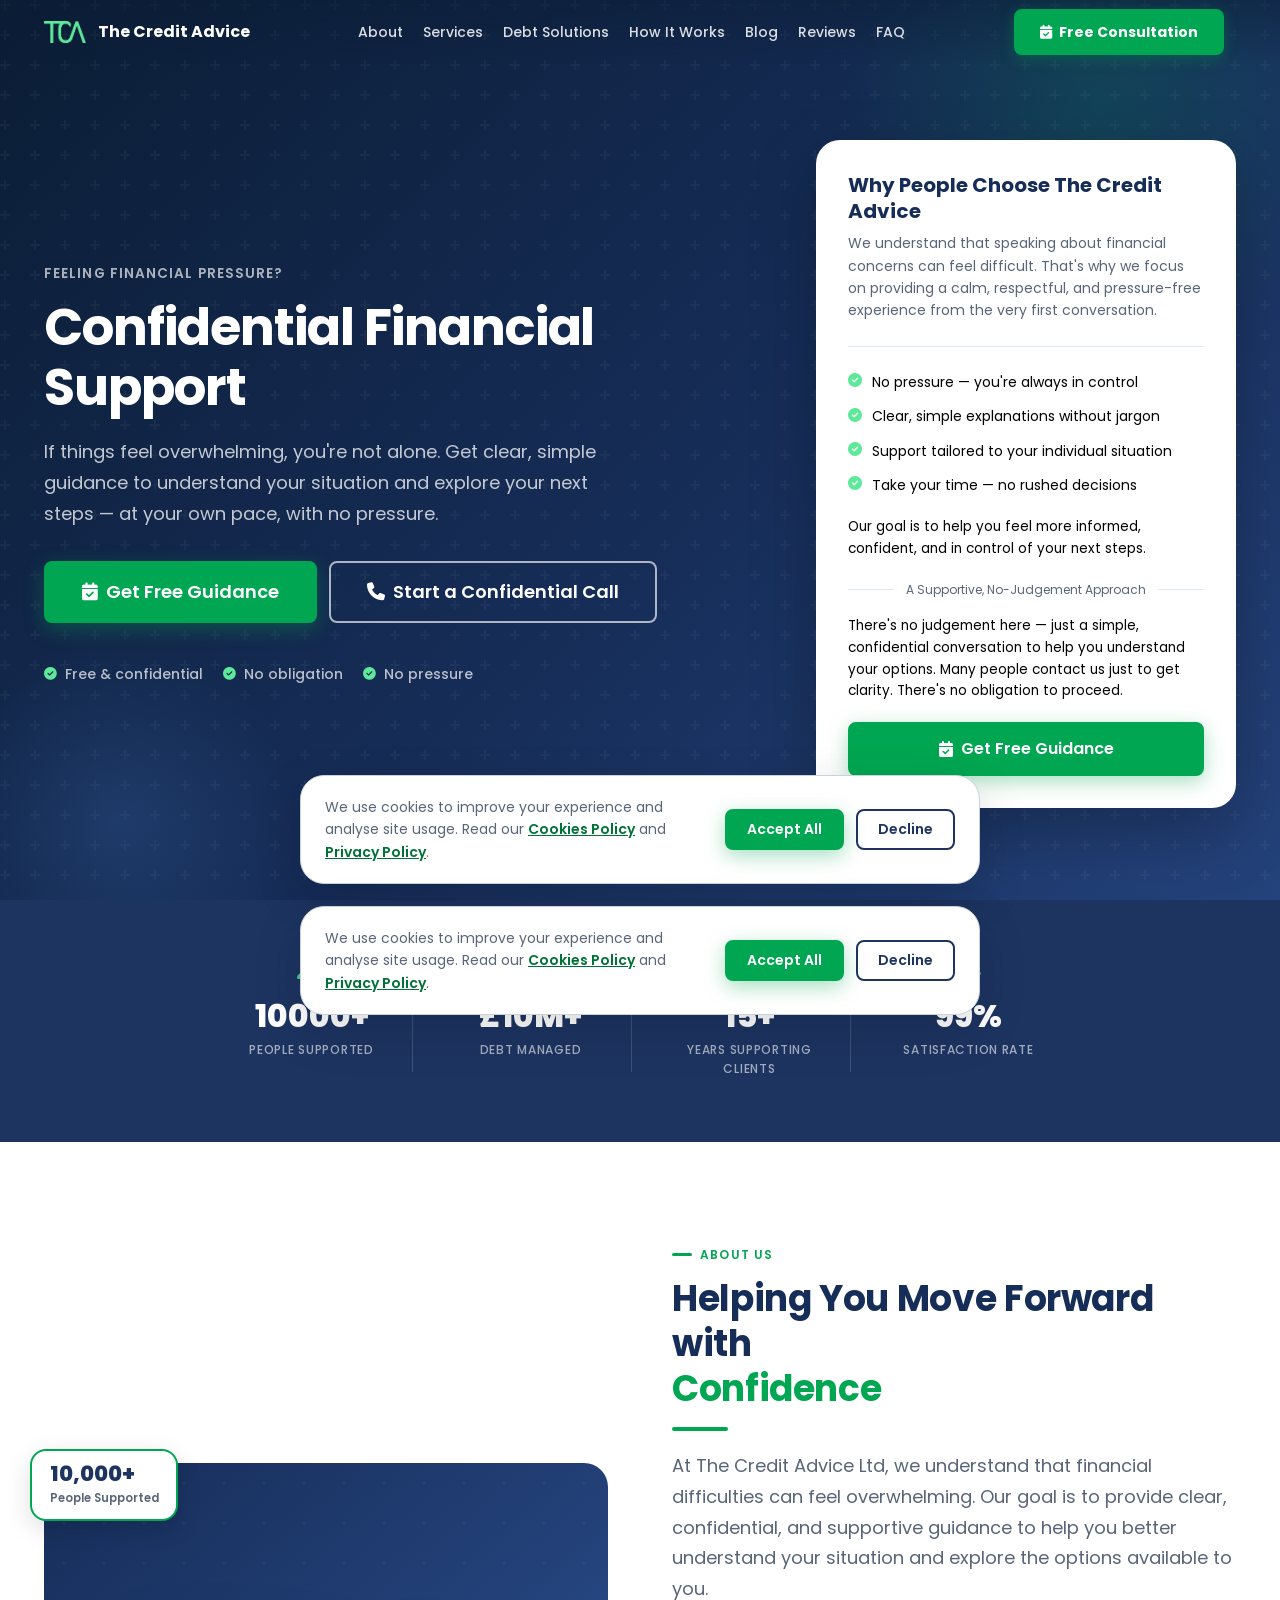
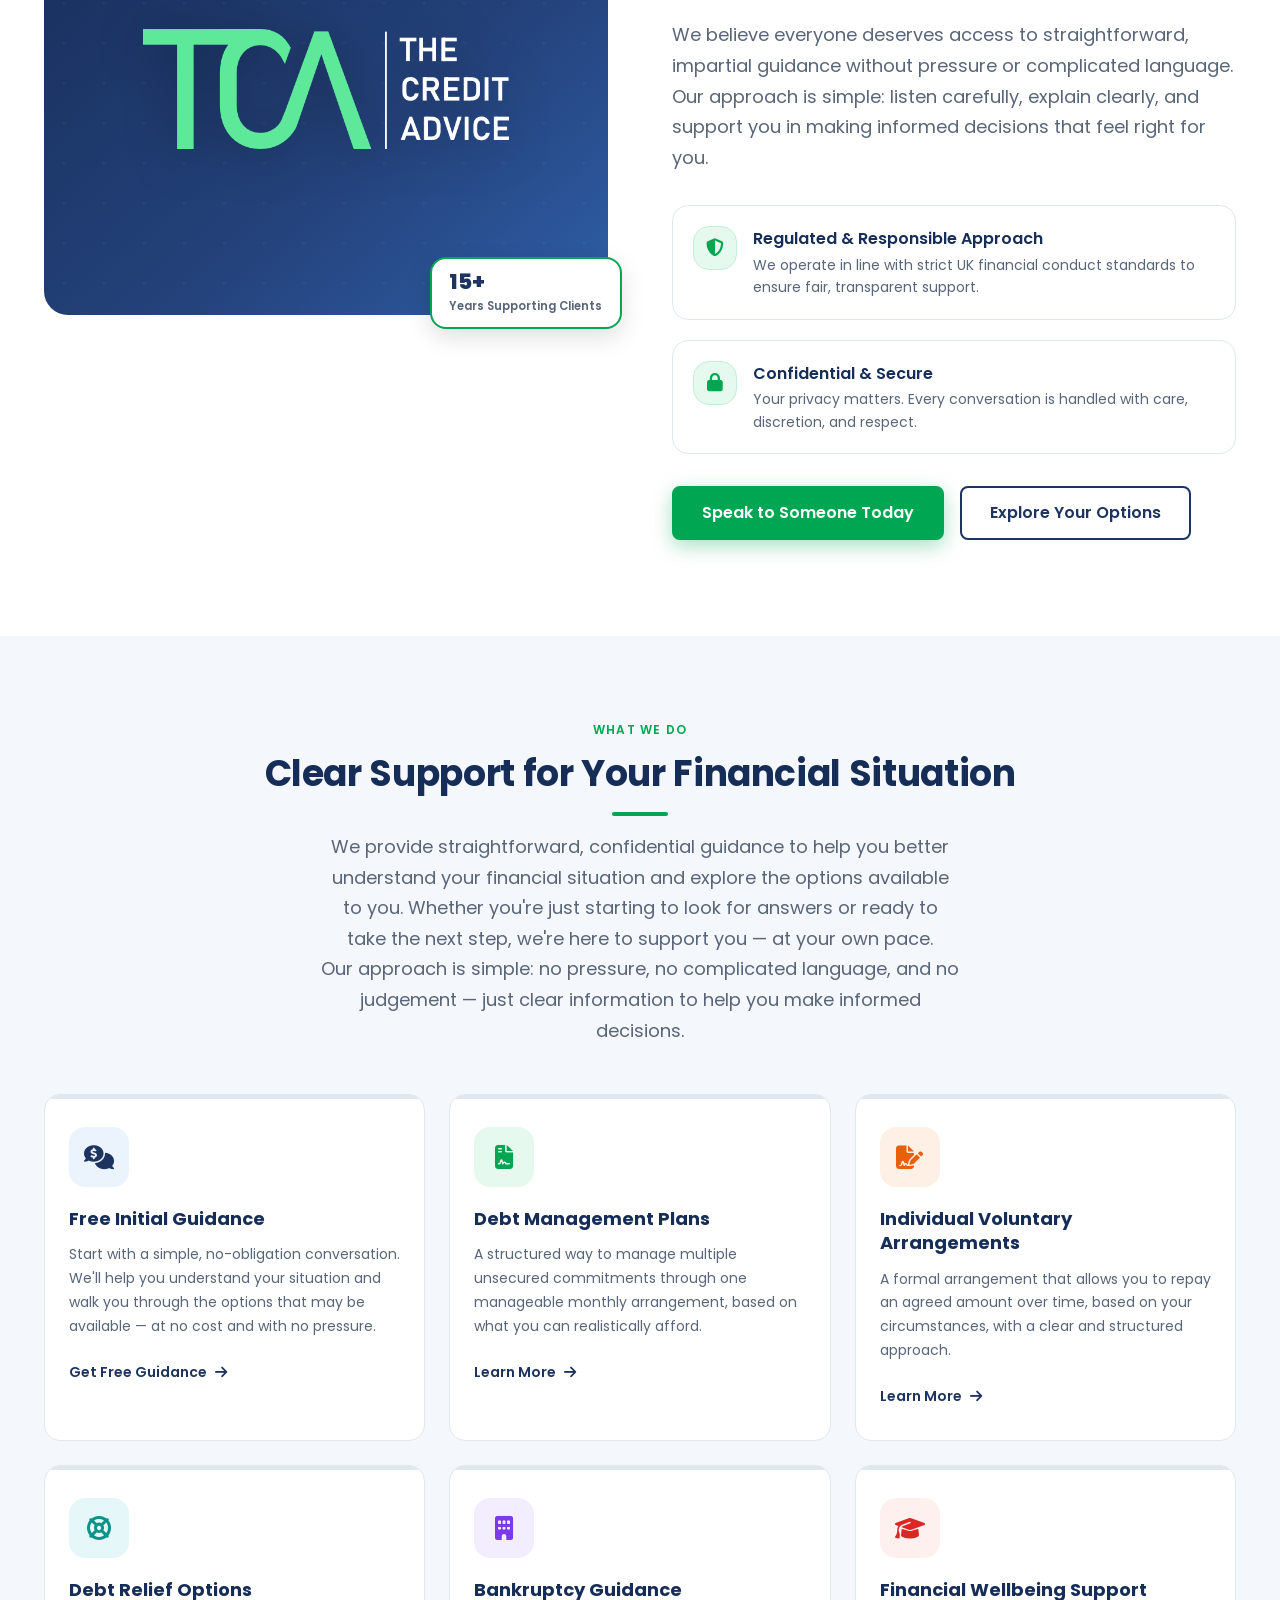
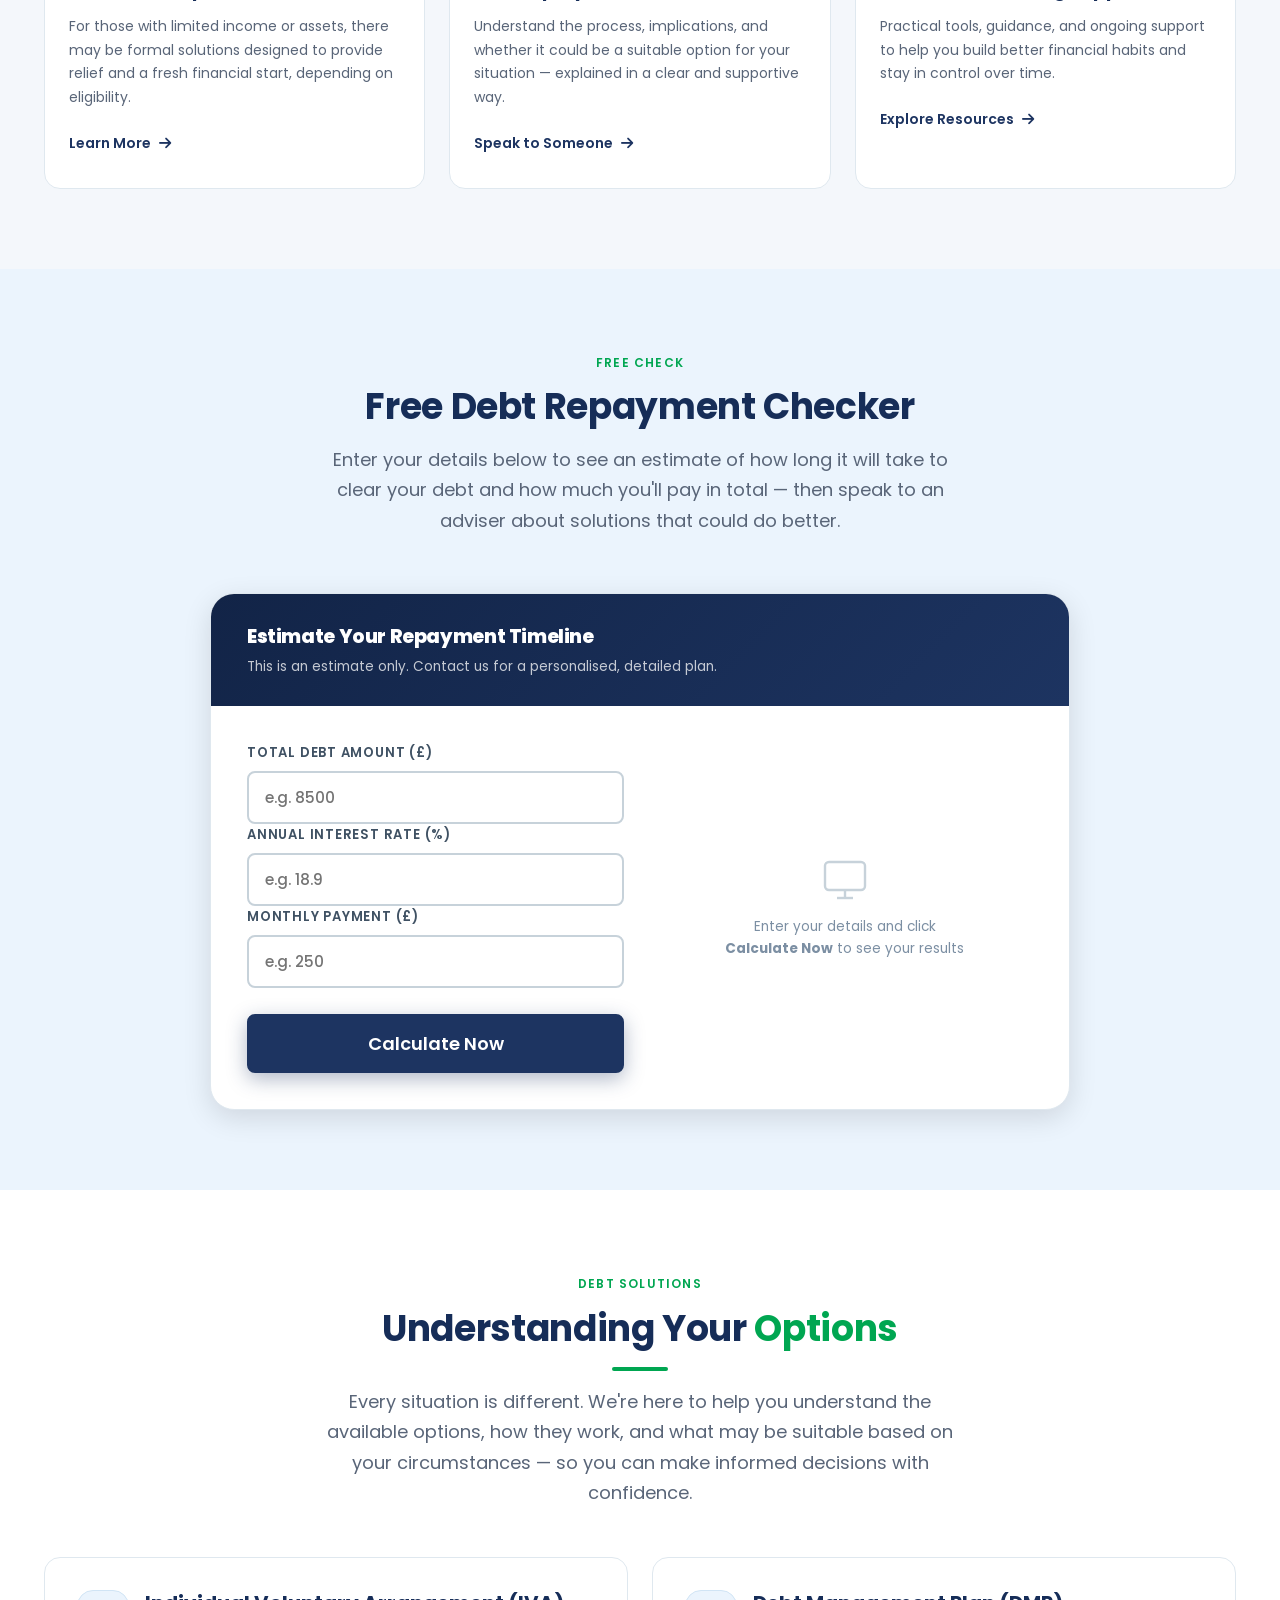
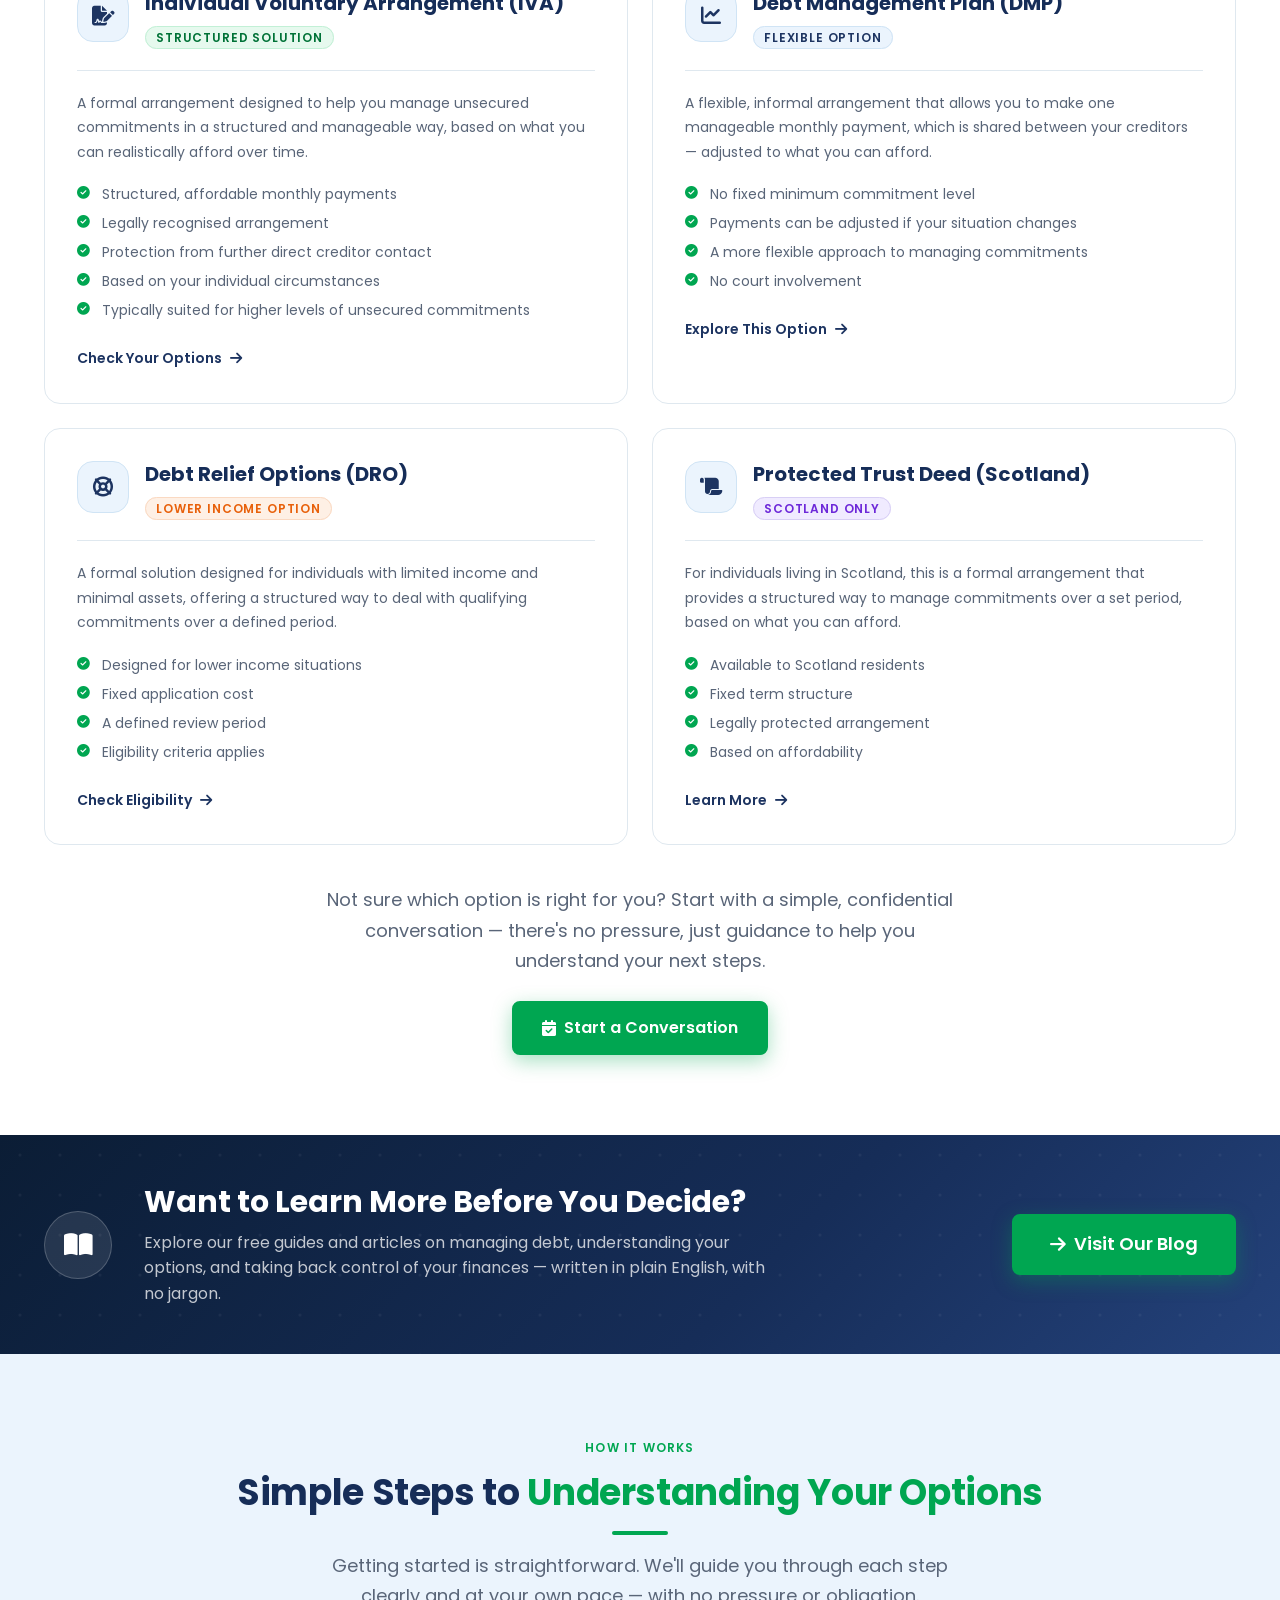
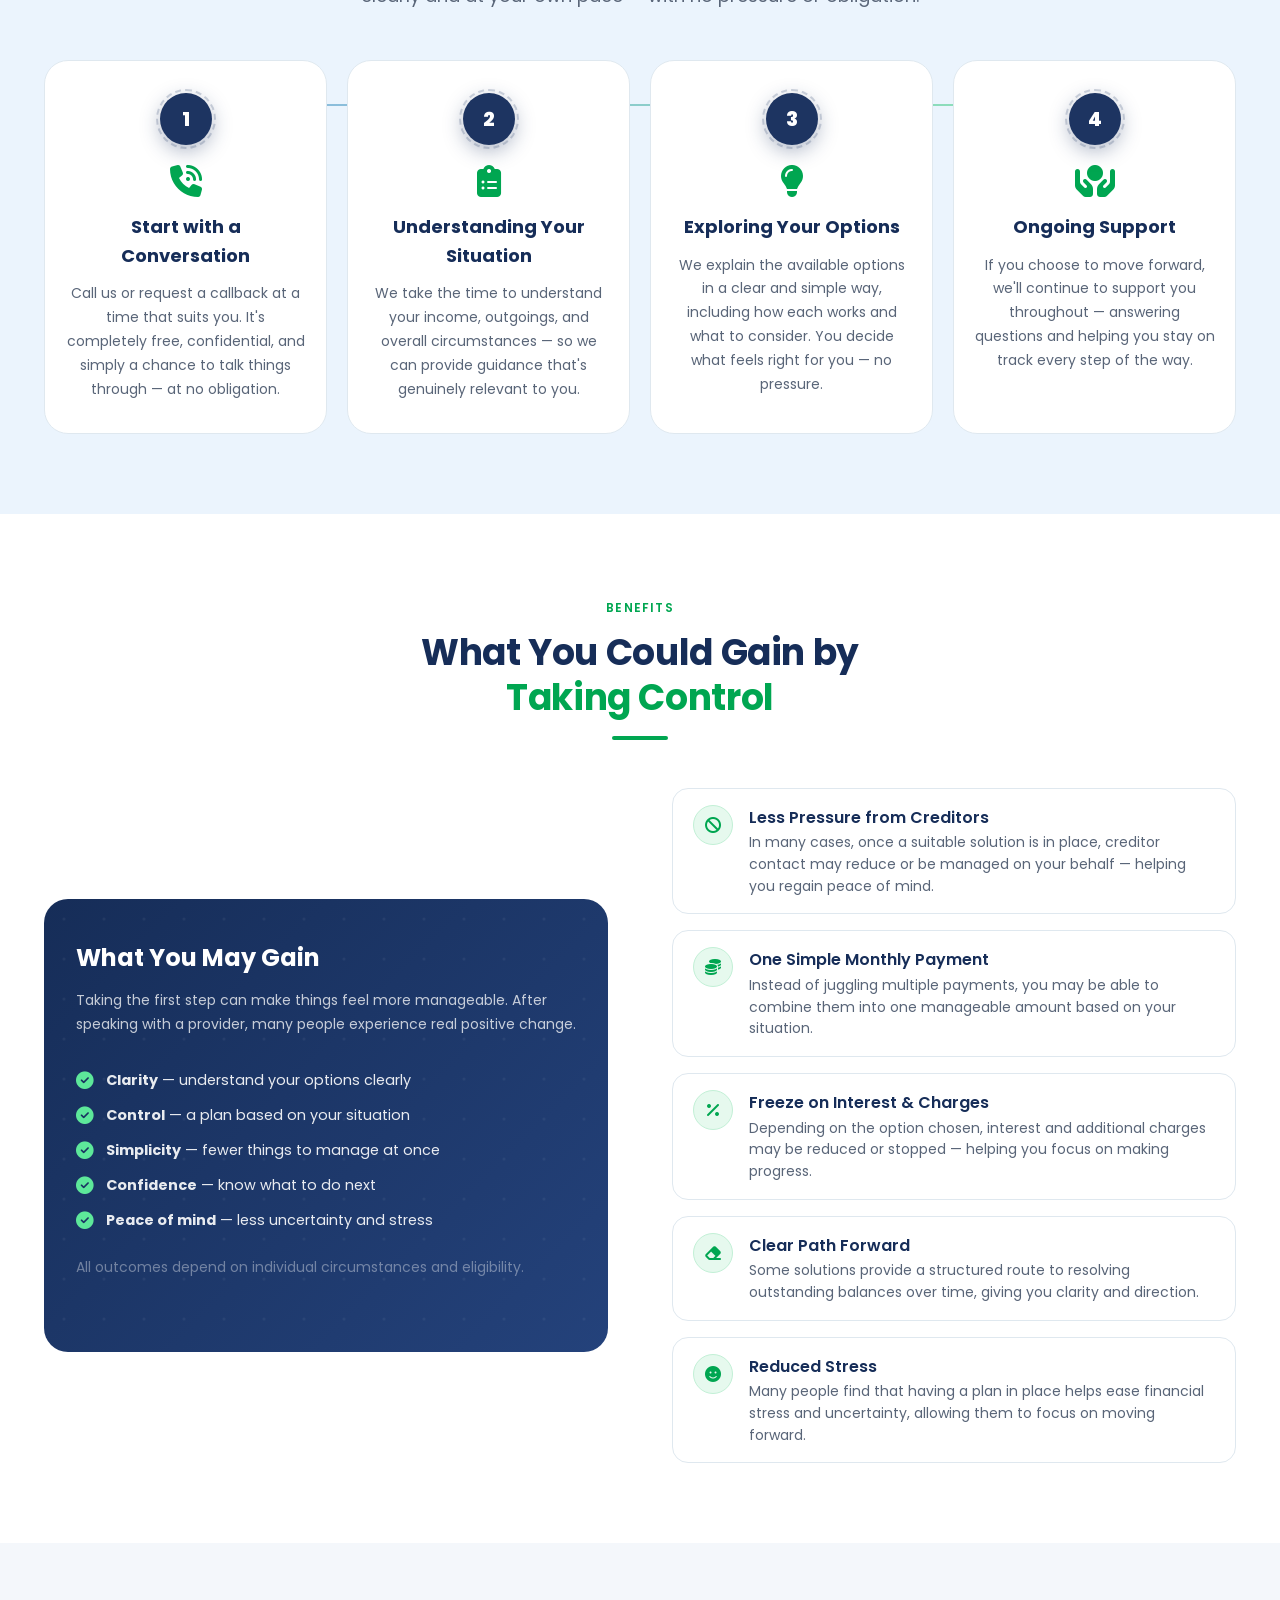
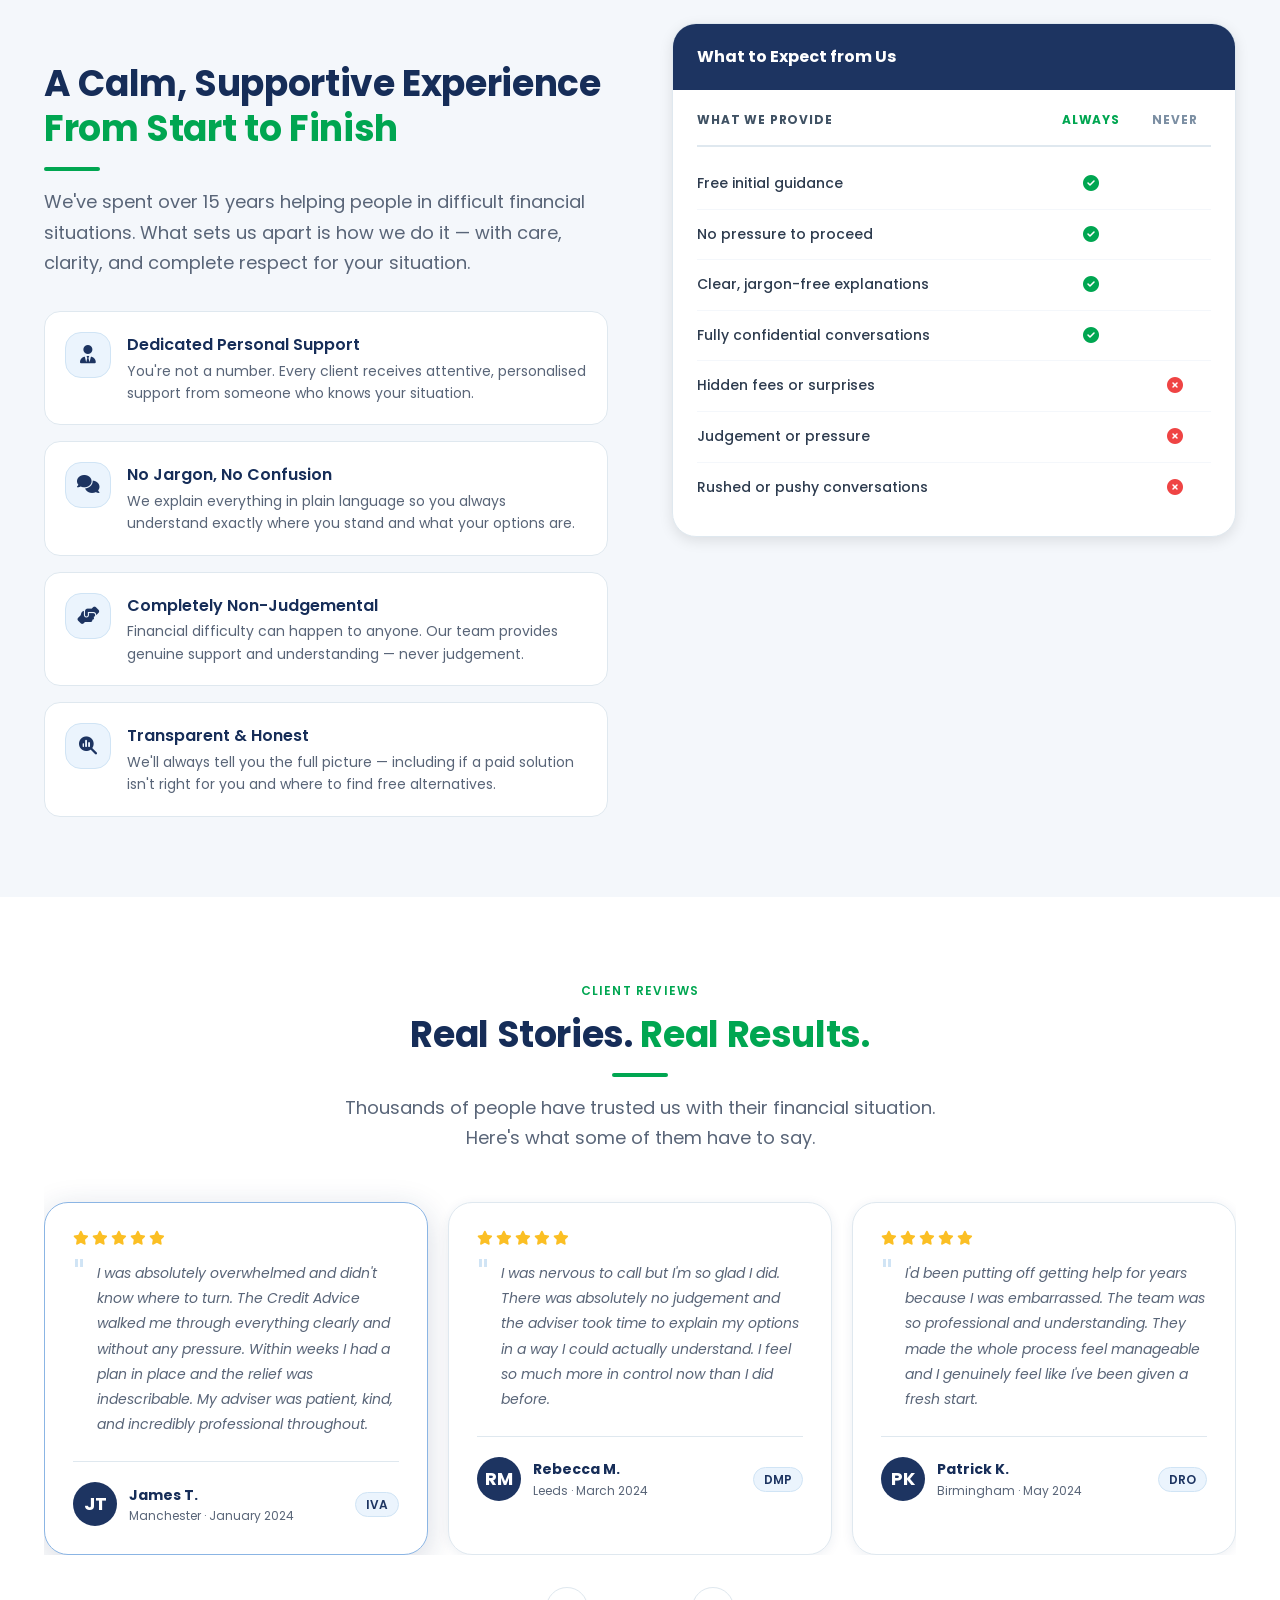
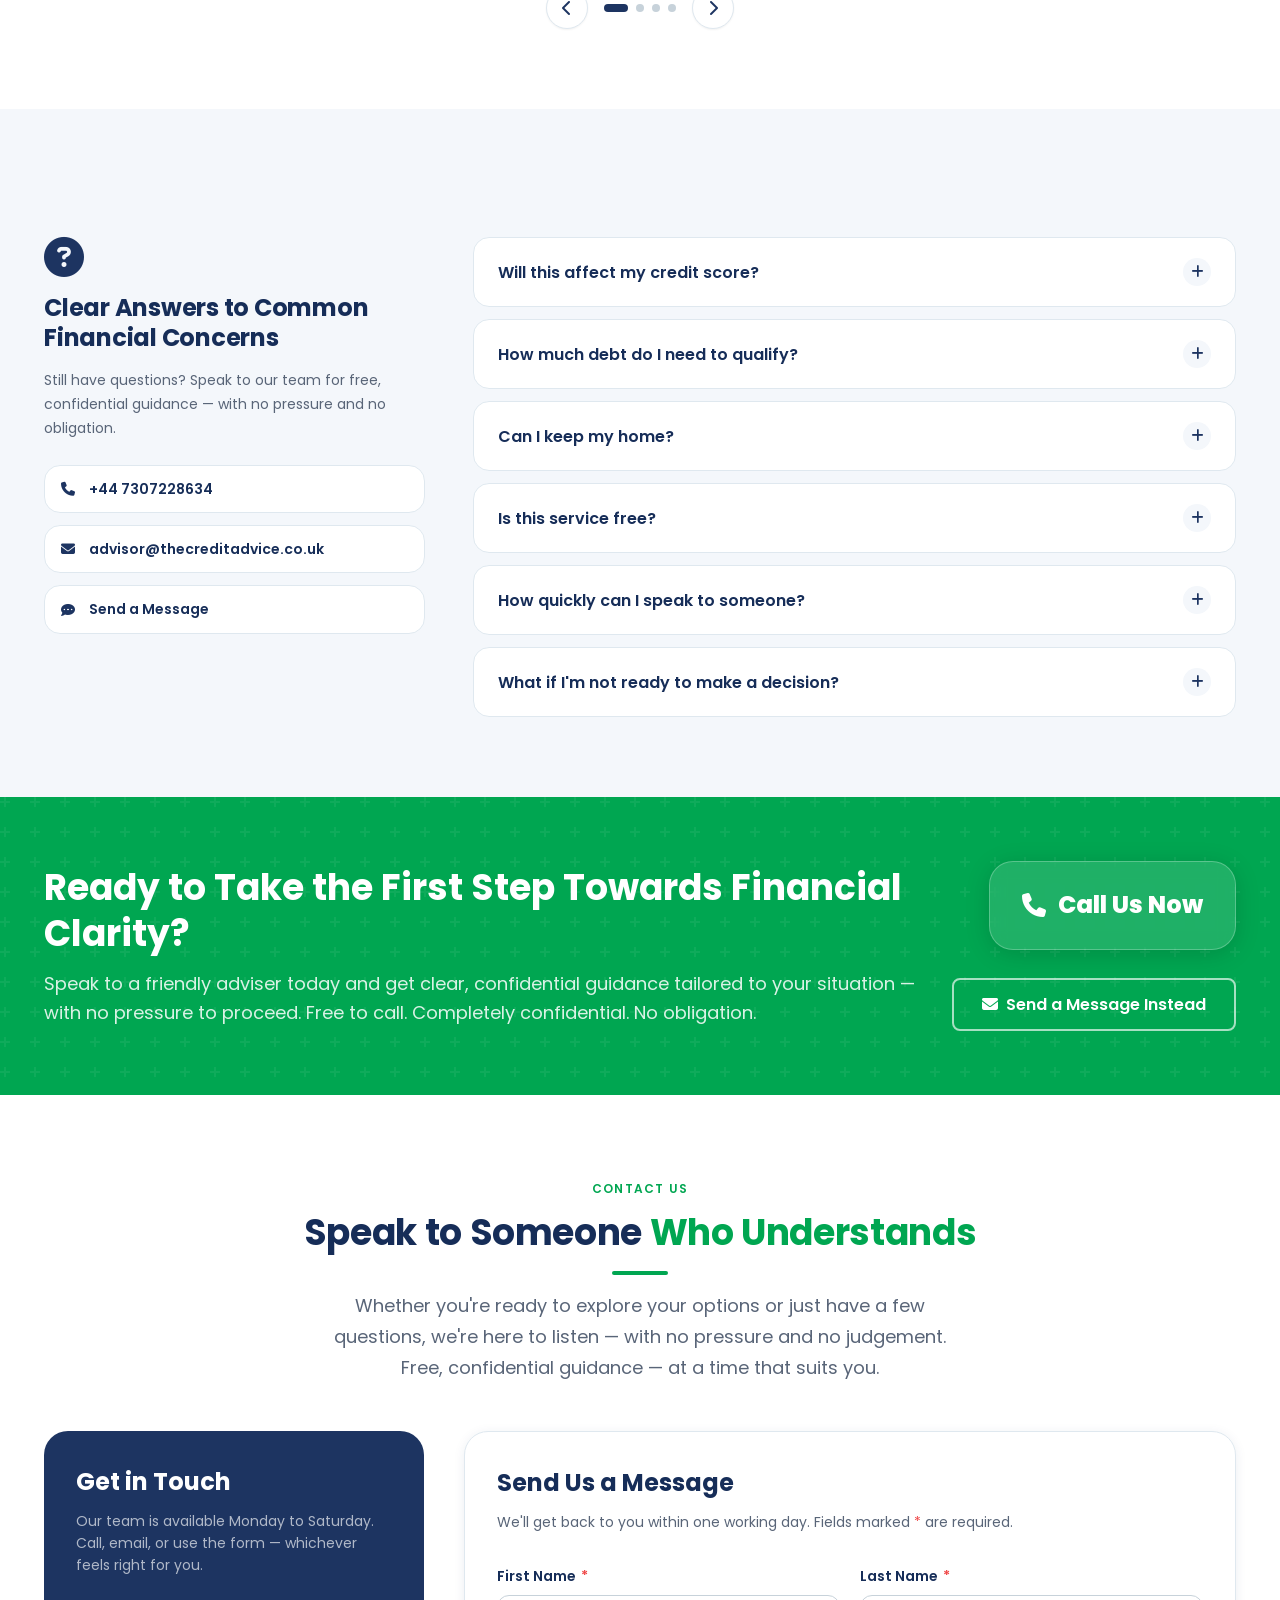
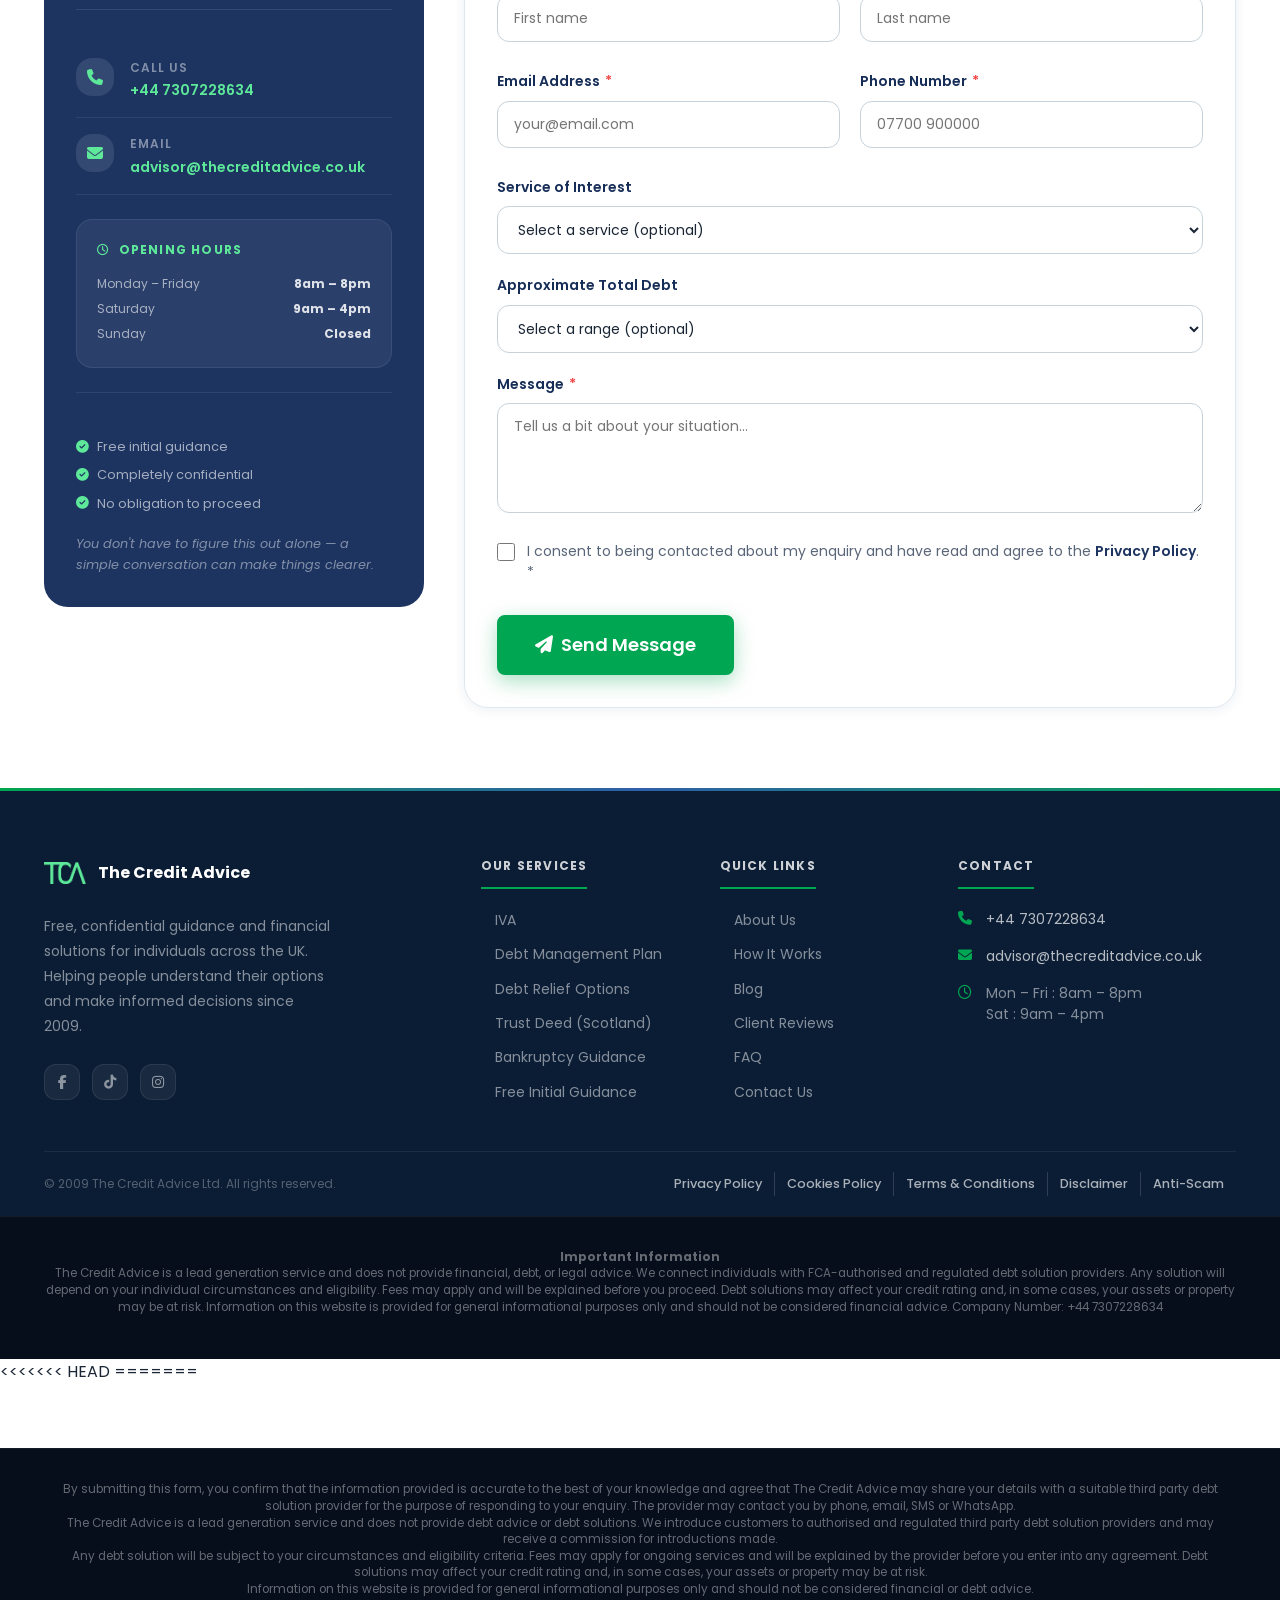
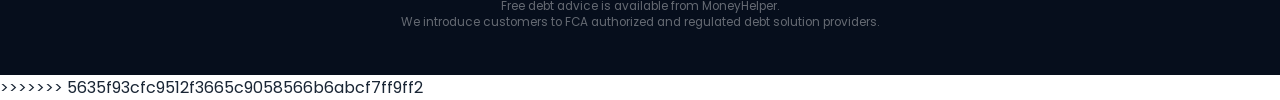
==== commit 2da12c39: "update code" ====
--- a/index.html
+++ b/index.html
@@ -2353,6 +2353,7 @@
       </div>
     </div>
 
+<<<<<<< HEAD
     <script src="js/script.js" defer></script>
     <script src="js/nav-scroll.js" defer></script>
     <script
@@ -2361,4 +2362,188 @@
       async
     ></script>
   </body>
+=======
+    <div class="footer-bottom">
+      <p class="f-copy">&copy; 2009 The Credit Advice Ltd. All rights reserved.</p>
+      <nav class="f-bottom-links" aria-label="Legal links">
+        <a href="pages/privacy-policy.html">Privacy Policy</a>
+        <a href="pages/cookies-policy.html">Cookies Policy</a>
+        <a href="pages/terms-conditions.html">Terms &amp; Conditions</a>
+        <a href="pages/disclaimer.html">Disclaimer</a>
+        <a href="pages/anti-scam.html">Anti-Scam</a>
+      </nav>
+    </div>
+  </div>
+</footer>
+<div class="site-disclaimer">
+  <div class="container">
+    <div class="sd-content">
+      <p style="text-align: center;">
+        By submitting this form, you confirm that the information provided is accurate to the best of your knowledge and agree that The Credit Advice may share your details with a suitable third party debt solution provider for the purpose of responding to your enquiry. The provider may contact you by phone, email, SMS or WhatsApp.<br>
+        The Credit Advice is a lead generation service and does not provide debt advice or debt solutions. We introduce customers to authorised and regulated third party debt solution providers and may receive a commission for introductions made.<br>
+        Any debt solution will be subject to your circumstances and eligibility criteria. Fees may apply for ongoing services and will be explained by the provider before you enter into any agreement. Debt solutions may affect your credit rating and, in some cases, your assets or property may be at risk.<br>
+        Information on this website is provided for general informational purposes only and should not be considered financial or debt advice.<br>
+        Free debt advice is available from MoneyHelper.<br>
+        We introduce customers to FCA authorized and regulated debt solution providers.
+      </p>
+    </div>
+  </div>
+</div>
+<!-- Back to top -->
+<button id="back-to-top" aria-label="Back to top">
+  <i class="fa-solid fa-arrow-up" aria-hidden="true"></i>
+</button>
+
+<!-- Cookie banner -->
+<div id="cookie-banner" role="dialog" aria-label="Cookie consent" aria-live="polite">
+  <p class="cookie-text">
+    We use cookies to improve your experience and analyse site usage.
+    Read our <a href="pages/cookies-policy.html">Cookies Policy</a> and <a href="pages/privacy-policy.html">Privacy Policy</a>.
+  </p>
+  <div class="cookie-actions">
+    <button id="cookie-accept" class="btn btn-green btn-sm">Accept All</button>
+    <button id="cookie-decline" class="btn btn-outline-blue btn-sm">Decline</button>
+  </div>
+</div>
+
+<!-- ════════════════════════════════════════════════════════
+     AUTO LEAD POPUP (shows after 5 sec)
+     ════════════════════════════════════════════════════════ -->
+<div id="lead-popup" class="lead-popup-overlay" role="dialog" aria-modal="true" aria-label="Quick enquiry form">
+  <div class="lead-popup-box">
+    <button class="lead-popup-close" aria-label="Close">
+      <i class="fa-solid fa-xmark" aria-hidden="true"></i>
+    </button>
+    <div class="lead-popup-icon"><i class="fa-solid fa-hand-holding-heart" aria-hidden="true"></i></div>
+    <h3 class="lead-popup-title">Get Free Financial Guidance</h3>
+    <p class="lead-popup-sub">Leave your details and we'll call you back — no pressure, no obligation.</p>
+    <form id="lead-popup-form" name="lead-popup" netlify data-netlify="true" data-wit-form="lead-popup" novalidate>
+      <input type="hidden" name="form-name" value="lead-popup" />
+      <div class="form-group">
+        <label class="form-label" for="lp-name">Full Name <span class="req">*</span></label>
+        <input type="text" id="lp-name" name="name" class="form-control" placeholder="Your full name" autocomplete="name" required />
+        <span class="form-error" role="alert" aria-live="polite"></span>
+      </div>
+      <div class="form-group">
+        <label class="form-label" for="lp-phone">Mobile Number <span class="req">*</span></label>
+        <input type="tel" id="lp-phone" name="phone" class="form-control" placeholder="07700 900000" autocomplete="tel" required />
+        <span class="form-error" role="alert" aria-live="polite"></span>
+      </div>
+      <div class="form-group">
+        <label class="form-label" for="lp-email">Email Address <span class="req">*</span></label>
+        <input type="email" id="lp-email" name="email" class="form-control" placeholder="your@email.com" autocomplete="email" required />
+        <span class="form-error" role="alert" aria-live="polite"></span>
+      </div>
+      <div class="form-group mb0">
+        <label class="form-checkbox">
+          <input type="checkbox" id="lp-consent" name="consent" required />
+          <span>I consent to being contacted about my enquiry and have read and agree to the <a href="pages/privacy-policy.html" style="color:var(--primary);font-weight:600;">Privacy Policy</a>. <span class="req">*</span></span>
+        </label>
+        <span class="form-error" role="alert" aria-live="polite" id="lp-consent-error"></span>
+      </div>
+      <button type="submit" class="btn btn-green btn-lg lp-submit-btn">
+        <i class="fa-solid fa-paper-plane" aria-hidden="true"></i>
+        Submit
+      </button>
+    </form>
+    <div class="form-success" id="lead-popup-success" role="alert" aria-live="polite">
+      <div class="form-success-circle"><i class="fa-solid fa-circle-check" aria-hidden="true"></i></div>
+      <h3>Thank You!</h3>
+      <p>We'll be in touch shortly. For urgent help, call <a href="tel:+447307228634" style="color:var(--primary);font-weight:700;">+44 7307228634</a>.</p>
+    </div>
+  </div>
+</div>
+
+<!-- ════════════════════════════════════════════════════════
+     GUIDANCE MODAL
+     ════════════════════════════════════════════════════════ -->
+<div id="guidance-modal" class="modal-overlay" role="dialog" aria-modal="true" aria-label="Get Free Guidance">
+  <div class="modal-container">
+    <button class="modal-close" aria-label="Close modal">
+      <i class="fa-solid fa-xmark" aria-hidden="true"></i>
+    </button>
+    <div class="cfc-title" style="font-size:1.4rem;font-weight:700;color:var(--heading);margin-bottom:.5rem;">Send Us a Message</div>
+    <p class="cfc-sub">We'll get back to you within one working day. Fields marked <span style="color:#EF4444">*</span> are required.</p>
+    <form id="popup-form" name="guidance-popup" netlify data-netlify="true" data-wit-form="guidance-popup" novalidate aria-label="Guidance contact form">
+      <input type="hidden" name="form-name" value="guidance-popup" />
+      <div class="form-row">
+        <div class="form-group">
+          <label class="form-label" for="pop-firstname">First Name <span class="req">*</span></label>
+          <input type="text" id="pop-firstname" name="firstname" class="form-control" placeholder="First name" autocomplete="given-name" required />
+          <span class="form-error" role="alert" aria-live="polite"></span>
+        </div>
+        <div class="form-group">
+          <label class="form-label" for="pop-lastname">Last Name <span class="req">*</span></label>
+          <input type="text" id="pop-lastname" name="lastname" class="form-control" placeholder="Last name" autocomplete="family-name" required />
+          <span class="form-error" role="alert" aria-live="polite"></span>
+        </div>
+      </div>
+      <div class="form-row">
+        <div class="form-group">
+          <label class="form-label" for="pop-email">Email Address <span class="req">*</span></label>
+          <input type="email" id="pop-email" name="email" class="form-control" placeholder="your@email.com" autocomplete="email" required />
+          <span class="form-error" role="alert" aria-live="polite"></span>
+        </div>
+        <div class="form-group">
+          <label class="form-label" for="pop-phone">Phone Number <span class="req">*</span></label>
+          <input type="tel" id="pop-phone" name="phone" class="form-control" placeholder="07700 900000" autocomplete="tel" required />
+          <span class="form-error" role="alert" aria-live="polite"></span>
+        </div>
+      </div>
+      <div class="form-group">
+        <label class="form-label" for="pop-service">Service of Interest</label>
+        <select id="pop-service" name="service" class="form-control">
+          <option value="">Select a service (optional)</option>
+          <option value="free-advice">Free Initial Guidance</option>
+          <option value="iva">Individual Voluntary Arrangement (IVA)</option>
+          <option value="dmp">Debt Management Plan (DMP)</option>
+          <option value="dro">Debt Relief Options (DRO)</option>
+          <option value="trust-deed">Protected Trust Deed (Scotland)</option>
+          <option value="bankruptcy">Bankruptcy Guidance</option>
+          <option value="other">Other</option>
+        </select>
+      </div>
+      <div class="form-group">
+        <label class="form-label" for="pop-debt">Approximate Total Debt</label>
+        <select id="pop-debt" name="debt" class="form-control">
+          <option value="">Select a range (optional)</option>
+          <option value="under-5k">Under £5,000</option>
+          <option value="5k-10k">£5,000 – £10,000</option>
+          <option value="10k-20k">£10,000 – £20,000</option>
+          <option value="20k-50k">£20,000 – £50,000</option>
+          <option value="over-50k">Over £50,000</option>
+        </select>
+      </div>
+      <div class="form-group">
+        <label class="form-label" for="pop-message">Message <span class="req">*</span></label>
+        <textarea id="pop-message" name="message" class="form-control" rows="4" placeholder="Tell us a bit about your situation…" required></textarea>
+        <span class="form-error" role="alert" aria-live="polite"></span>
+      </div>
+      <div class="form-group mb0">
+        <label class="form-checkbox">
+          <input type="checkbox" id="pop-consent" name="consent" required />
+          <span>I consent to being contacted about my enquiry and have read and agree to the <a href="pages/privacy-policy.html" style="color:var(--primary);font-weight:600;">Privacy Policy</a>. <span class="req">*</span></span>
+        </label>
+        <span class="form-error" role="alert" aria-live="polite" id="pop-consent-error"></span>
+      </div>
+      <div class="form-footer">
+        <button type="submit" class="btn btn-green btn-lg">
+          <i class="fa-solid fa-paper-plane" aria-hidden="true"></i>
+          Send Message
+        </button>
+      </div>
+    </form>
+    <div class="form-success" id="popup-success" role="alert" aria-live="polite">
+      <div class="form-success-circle"><i class="fa-solid fa-circle-check" aria-hidden="true"></i></div>
+      <h3>Message Received!</h3>
+      <p>Thank you for contacting us. A member of our team will be in touch within one working day. For urgent matters, call <a href="tel:+447307228634" style="color:var(--primary);font-weight:700;">+44 7307228634</a>.</p>
+    </div>
+  </div>
+</div>
+
+<script src="js/script.js" defer></script>
+<script src="js/nav-scroll.js" defer></script>
+<script src="https://crm.bizzbuzzcreations.com/wit.js" data-tracking-id="wit_7dc47ee01b7d5008eb20a924" async></script>
+</body>
+>>>>>>> 5635f93cfc9512f3665c9058566b6abcf7ff9ff2
 </html>
--- a/css/style.css
+++ b/css/style.css
@@ -2034,11 +2034,10 @@
 .sd-content {
   font-size: .74rem;
   color: rgba(255,255,255,.38);
-  line-height: 1.8;
+  line-height: 1.4;
   margin-bottom: var(--s5);
 }
-.sd-content p { margin-bottom: .55rem; }
-.sd-content p:last-child { margin-bottom: 0; }
+.sd-content p { margin-bottom: 0; }
 .sd-content a {
   color: rgba(255,255,255,.55);
   text-decoration: underline;
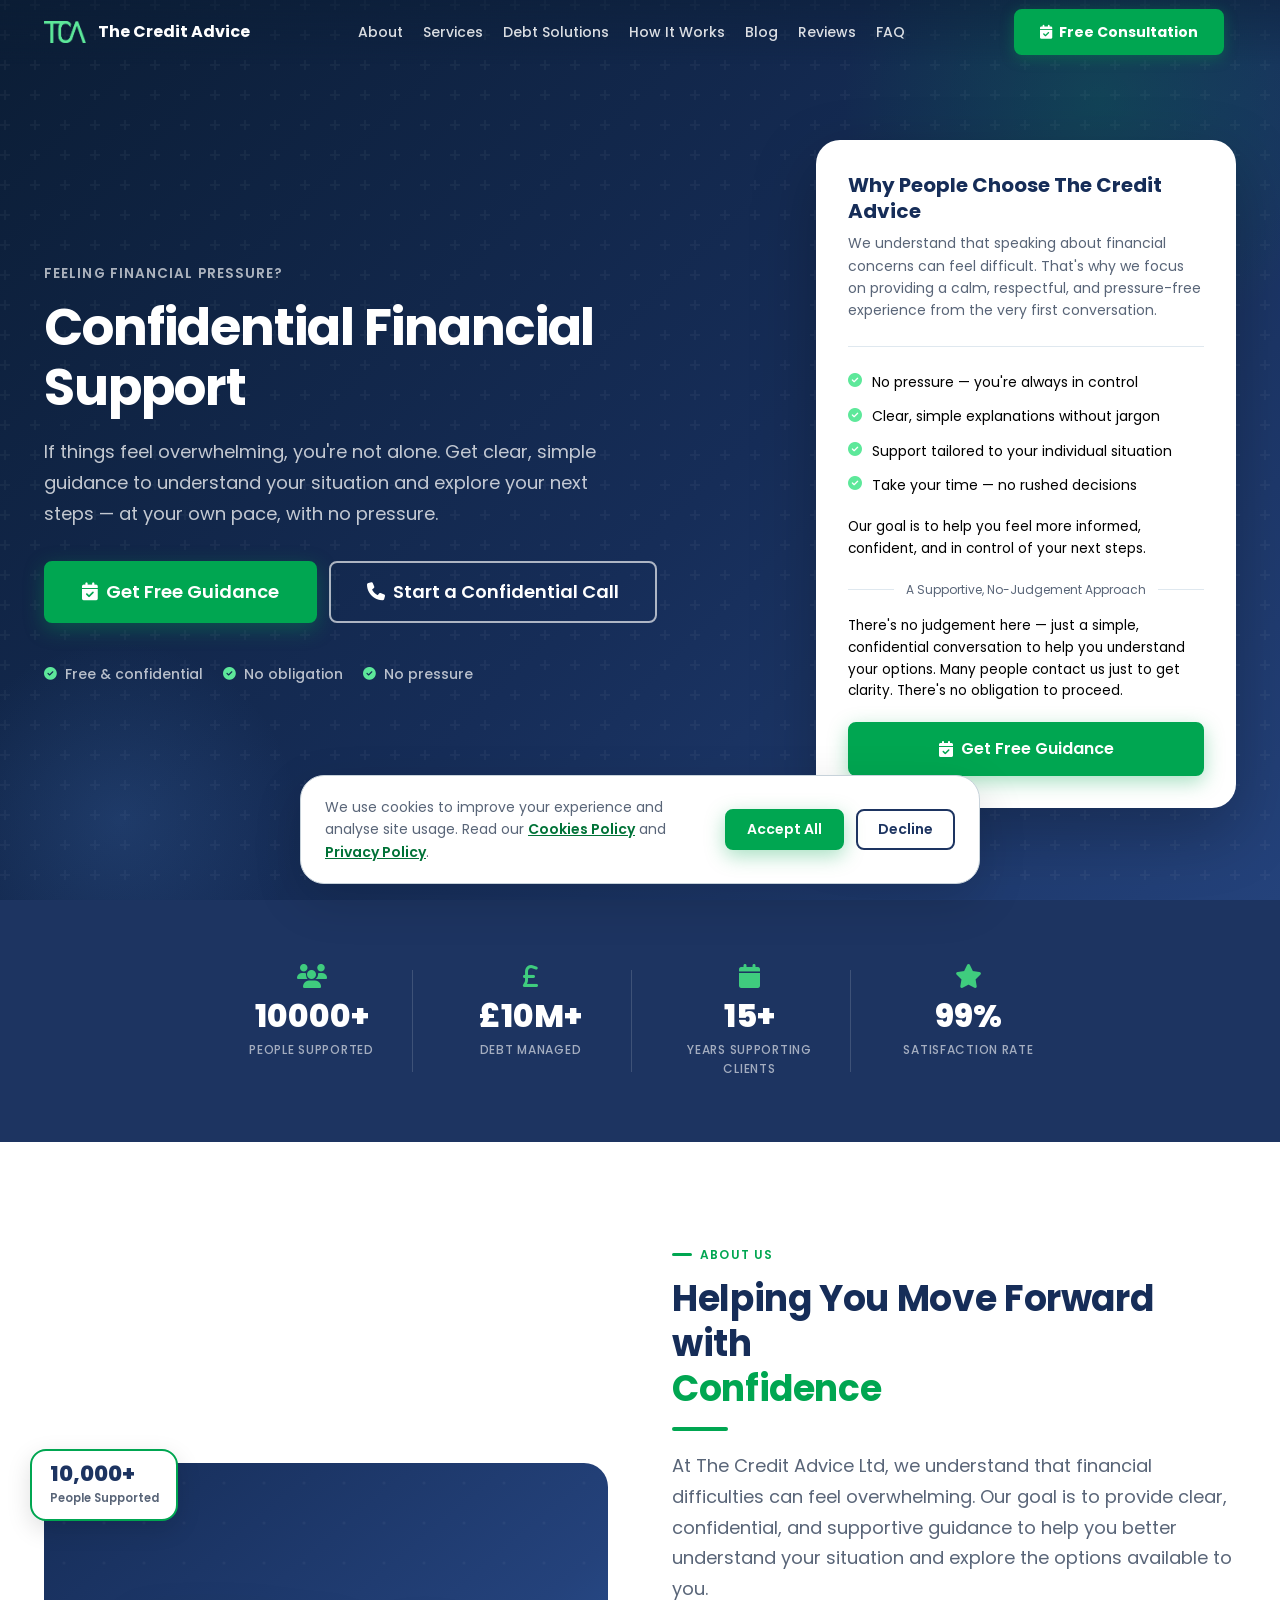
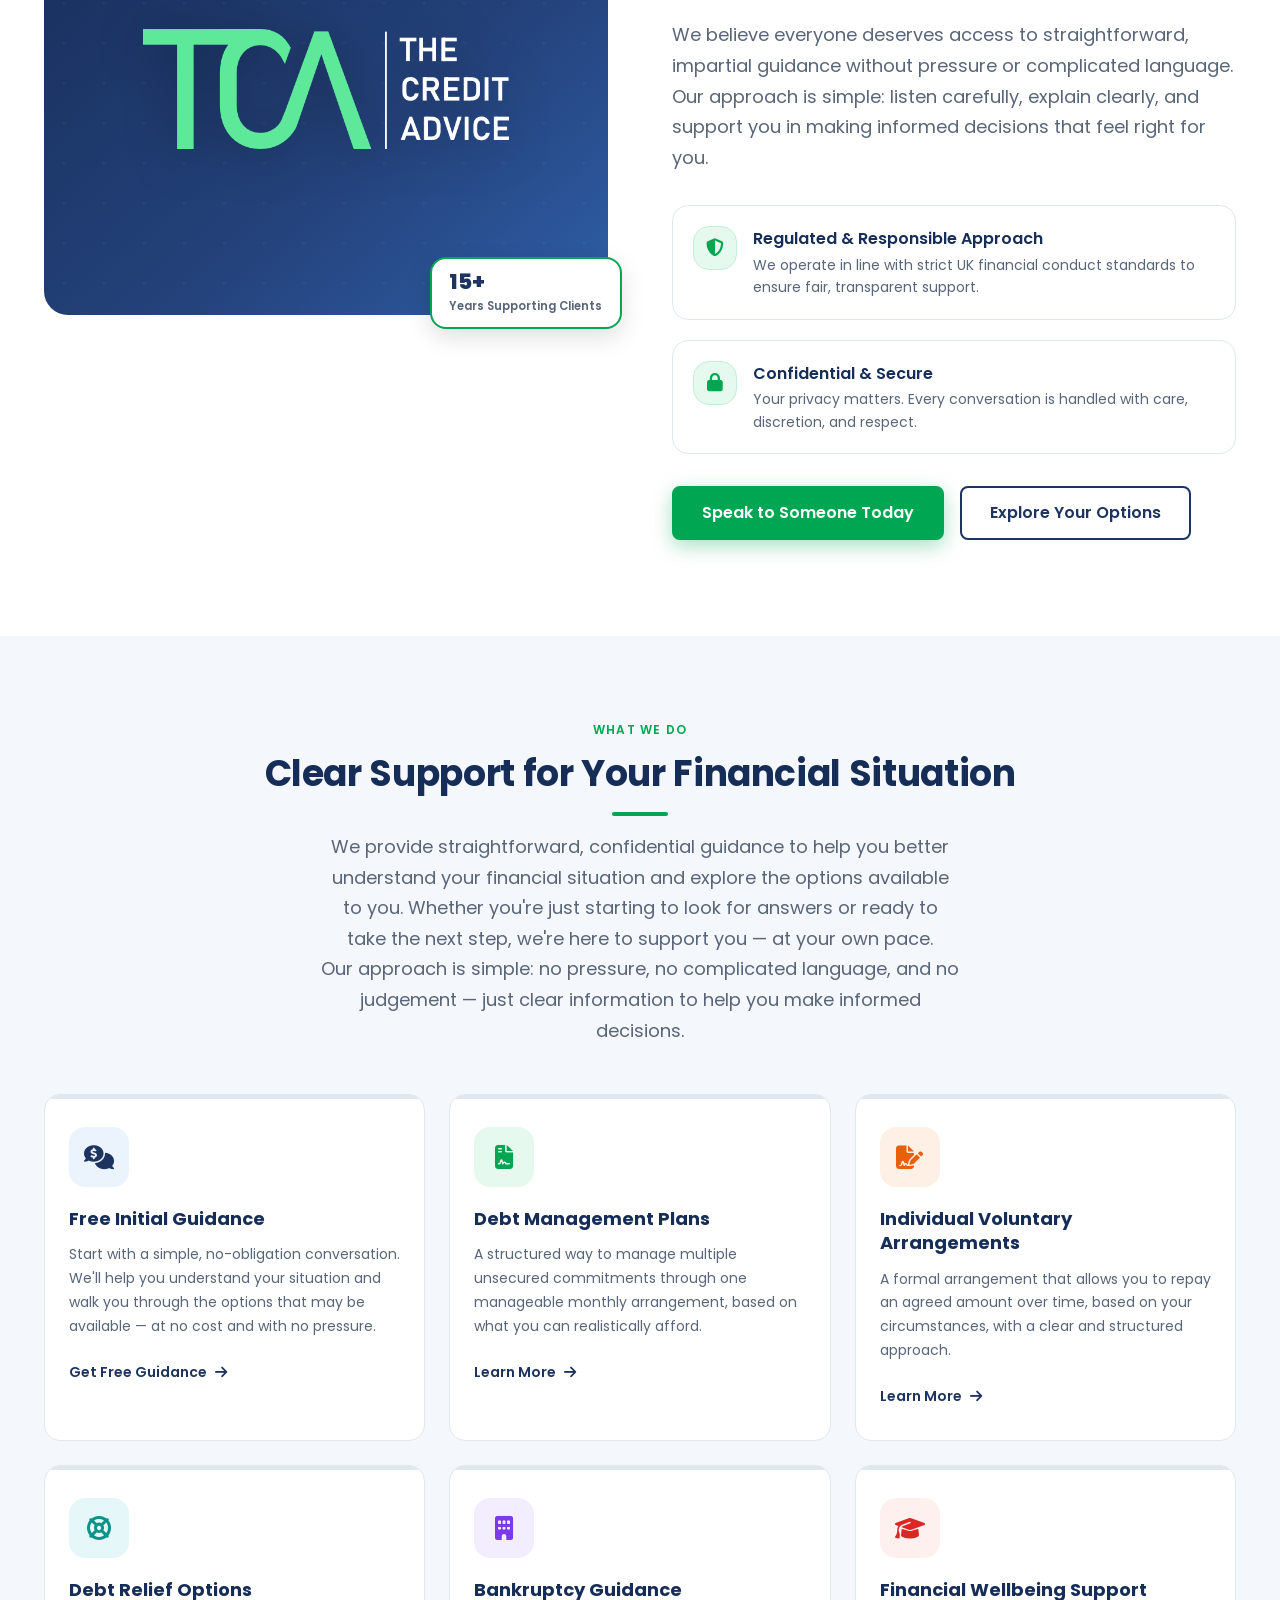
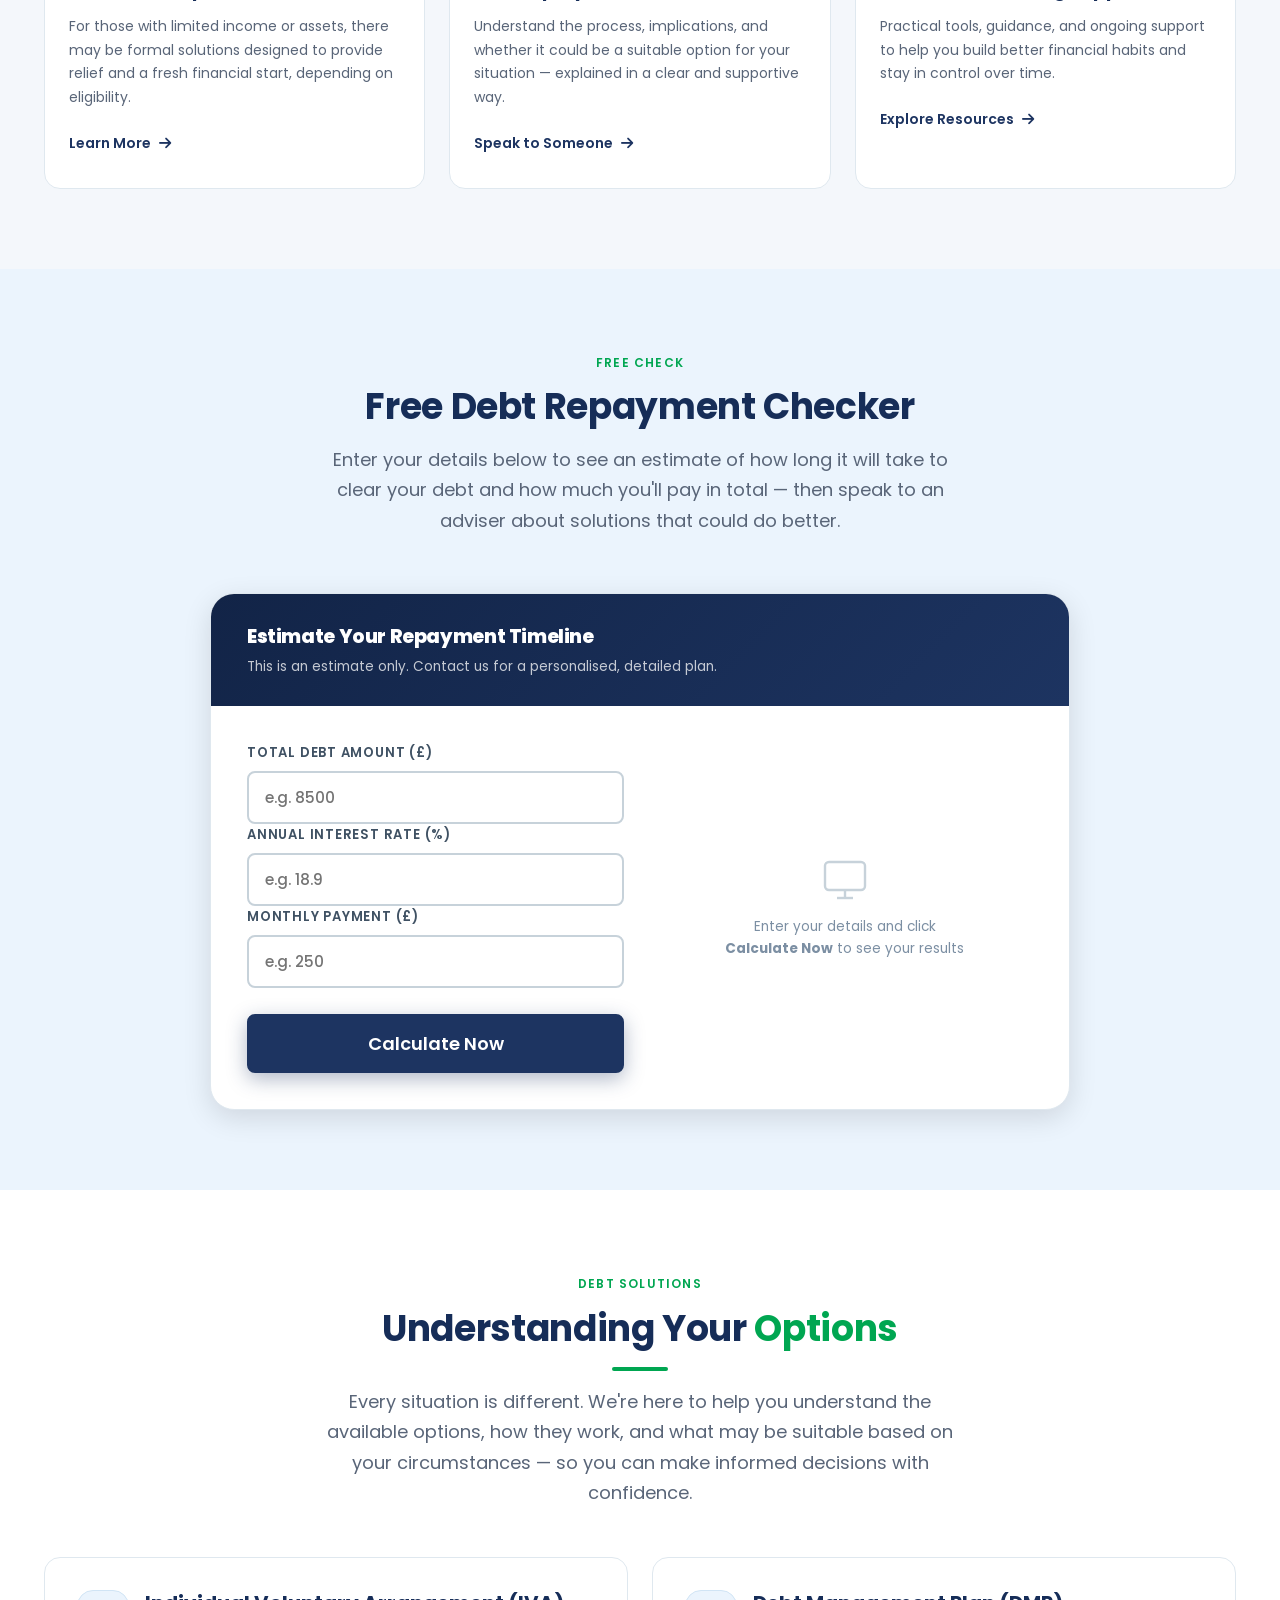
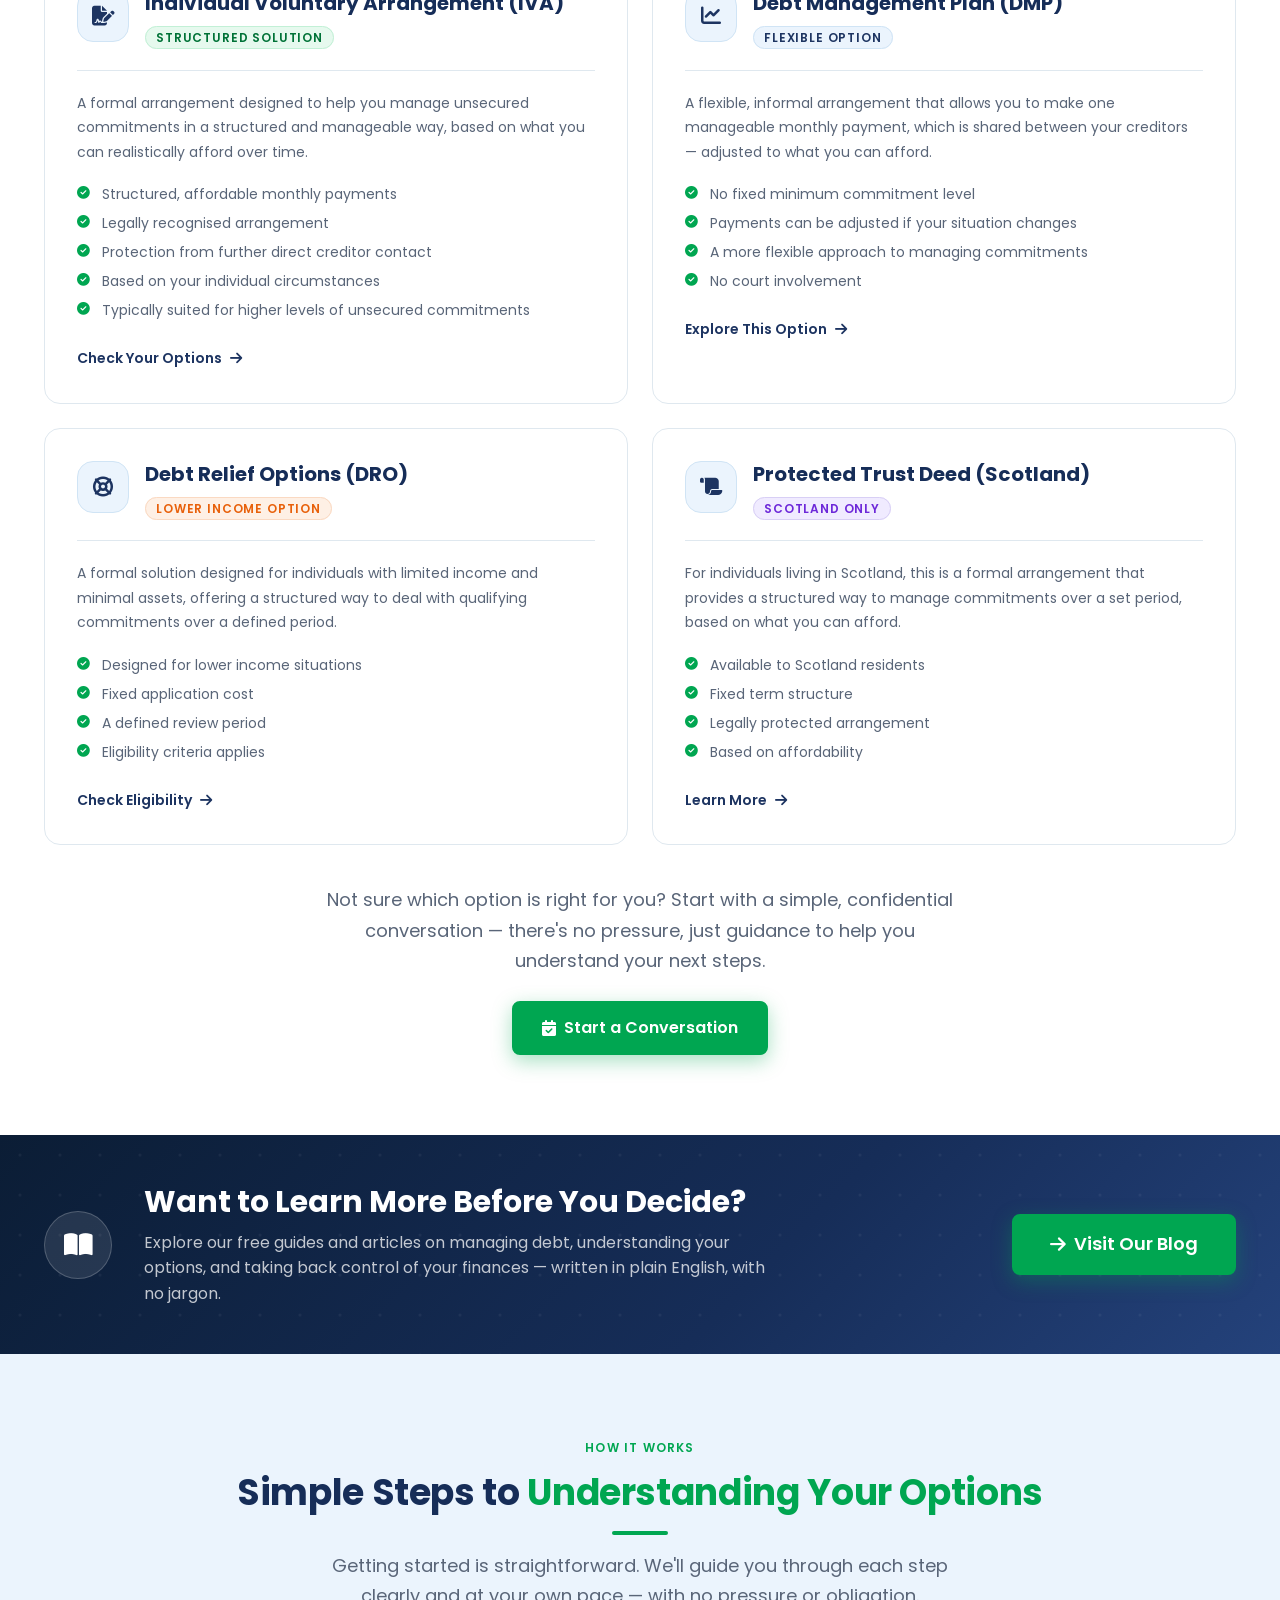
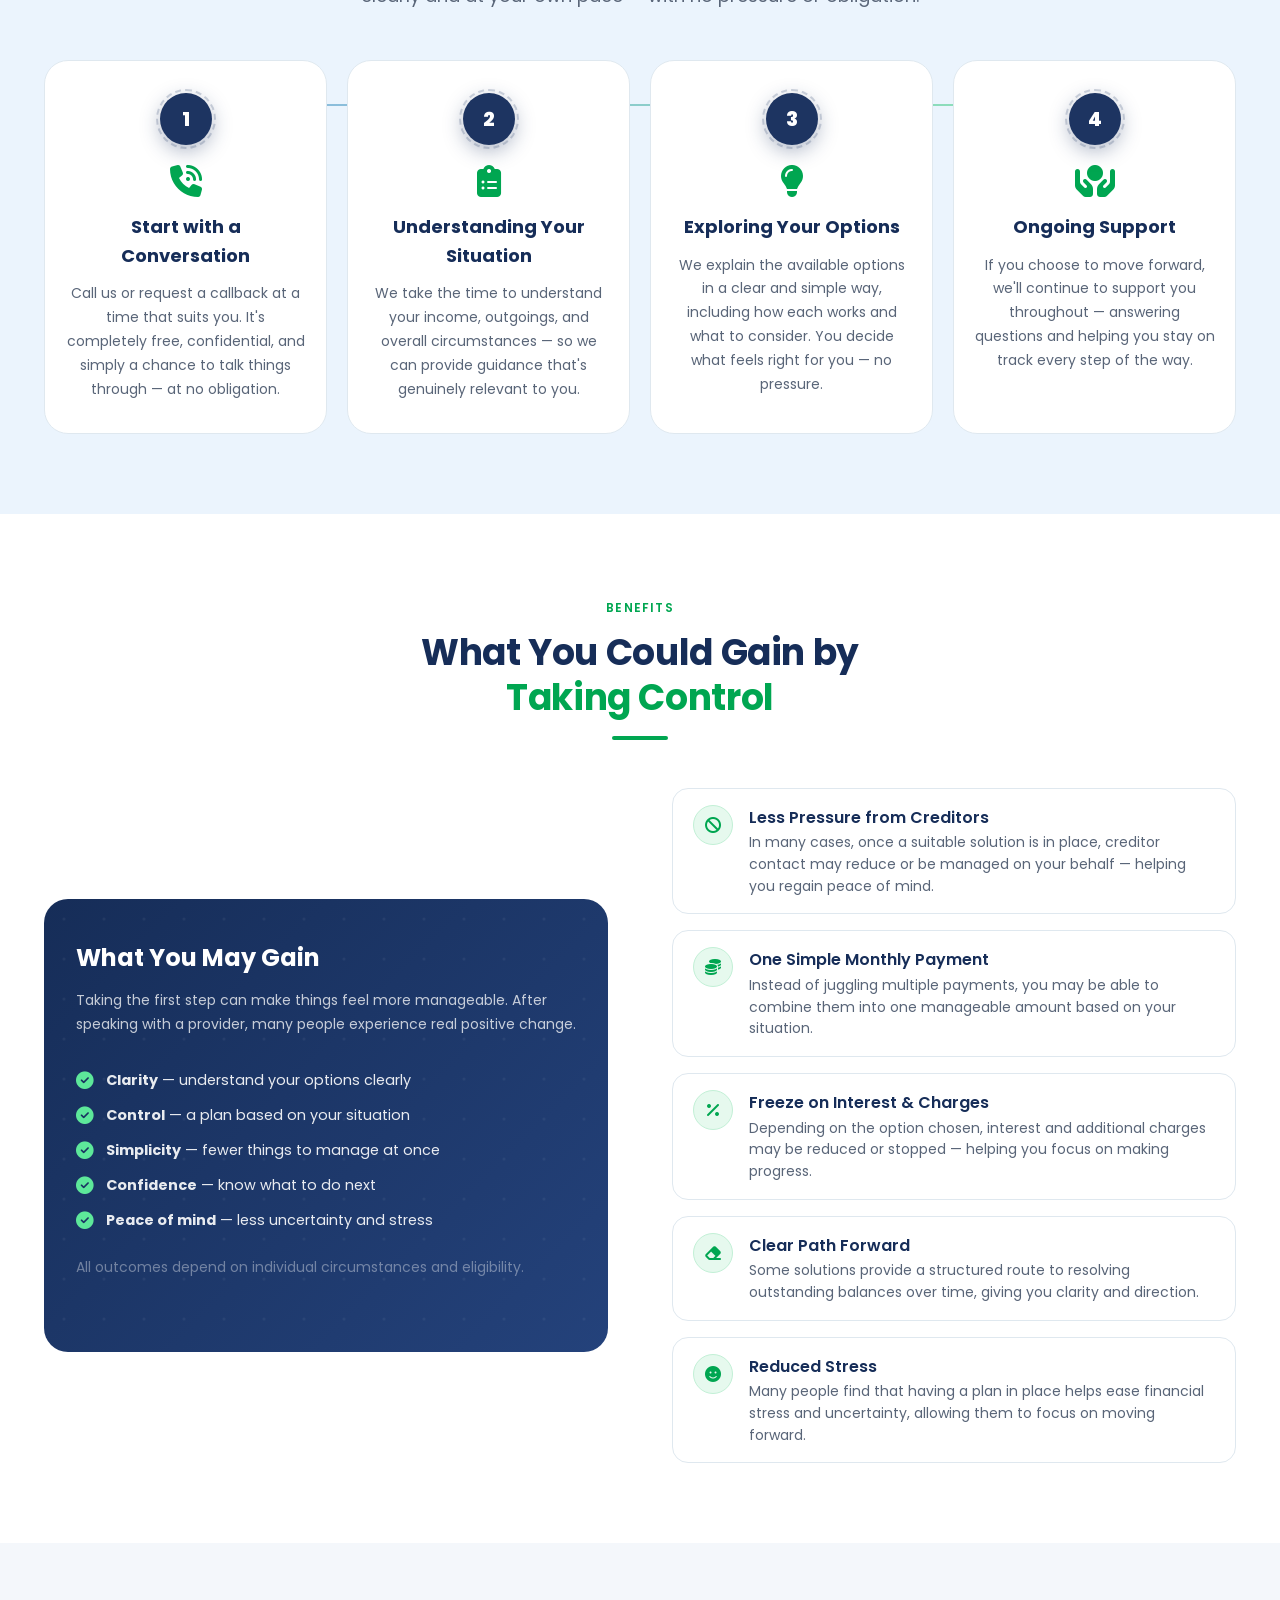
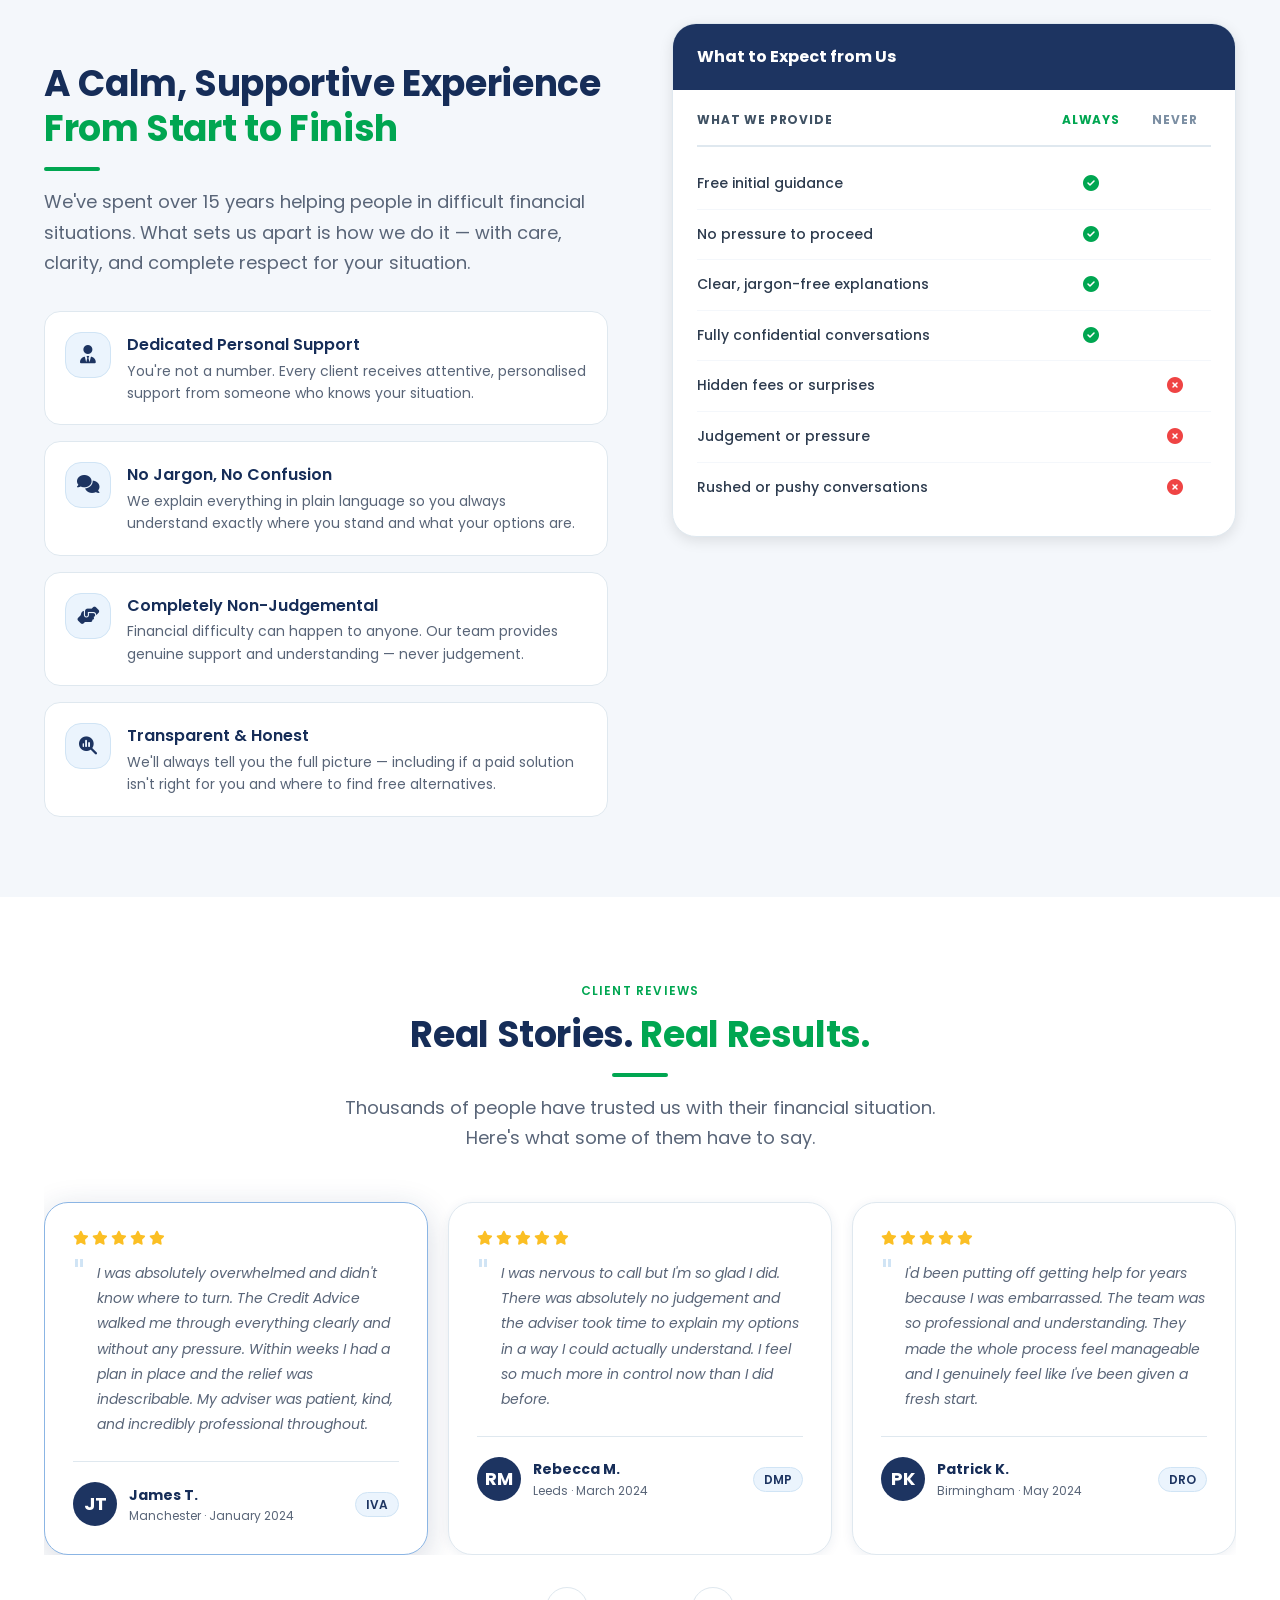
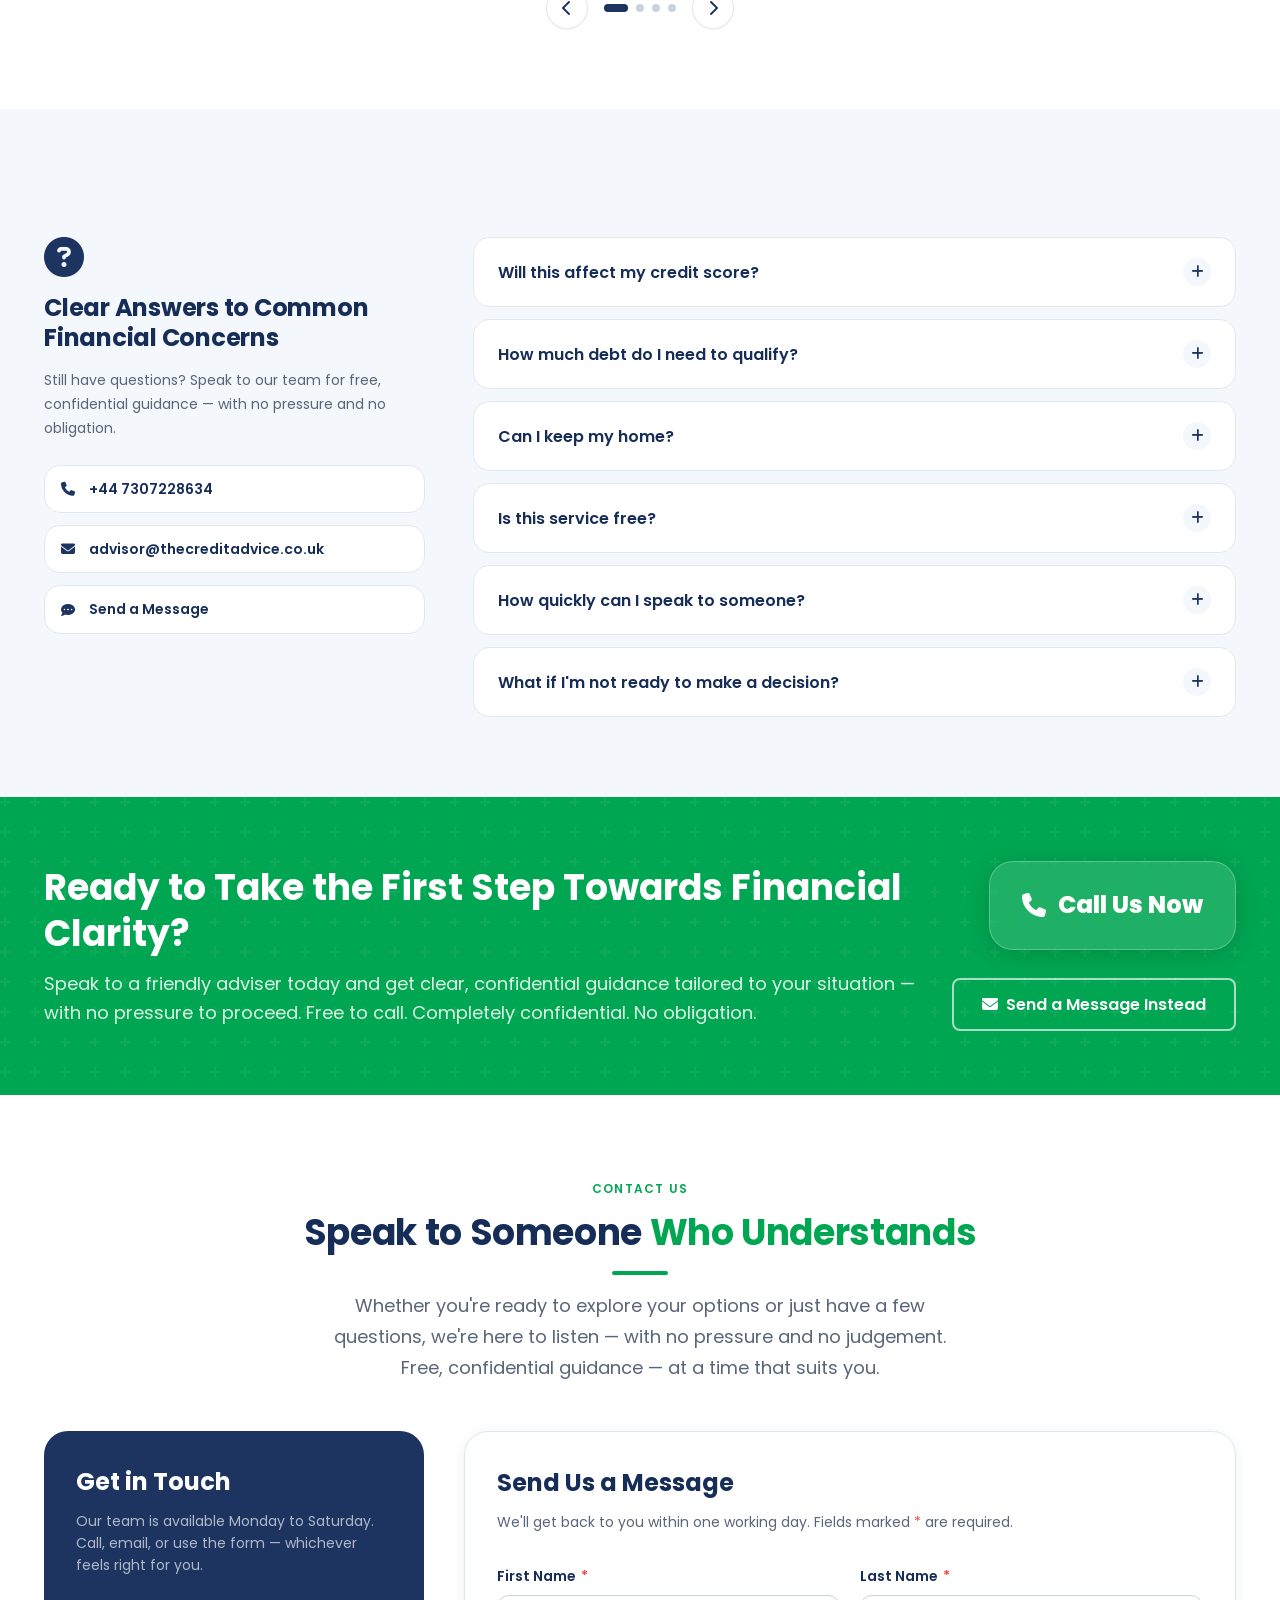
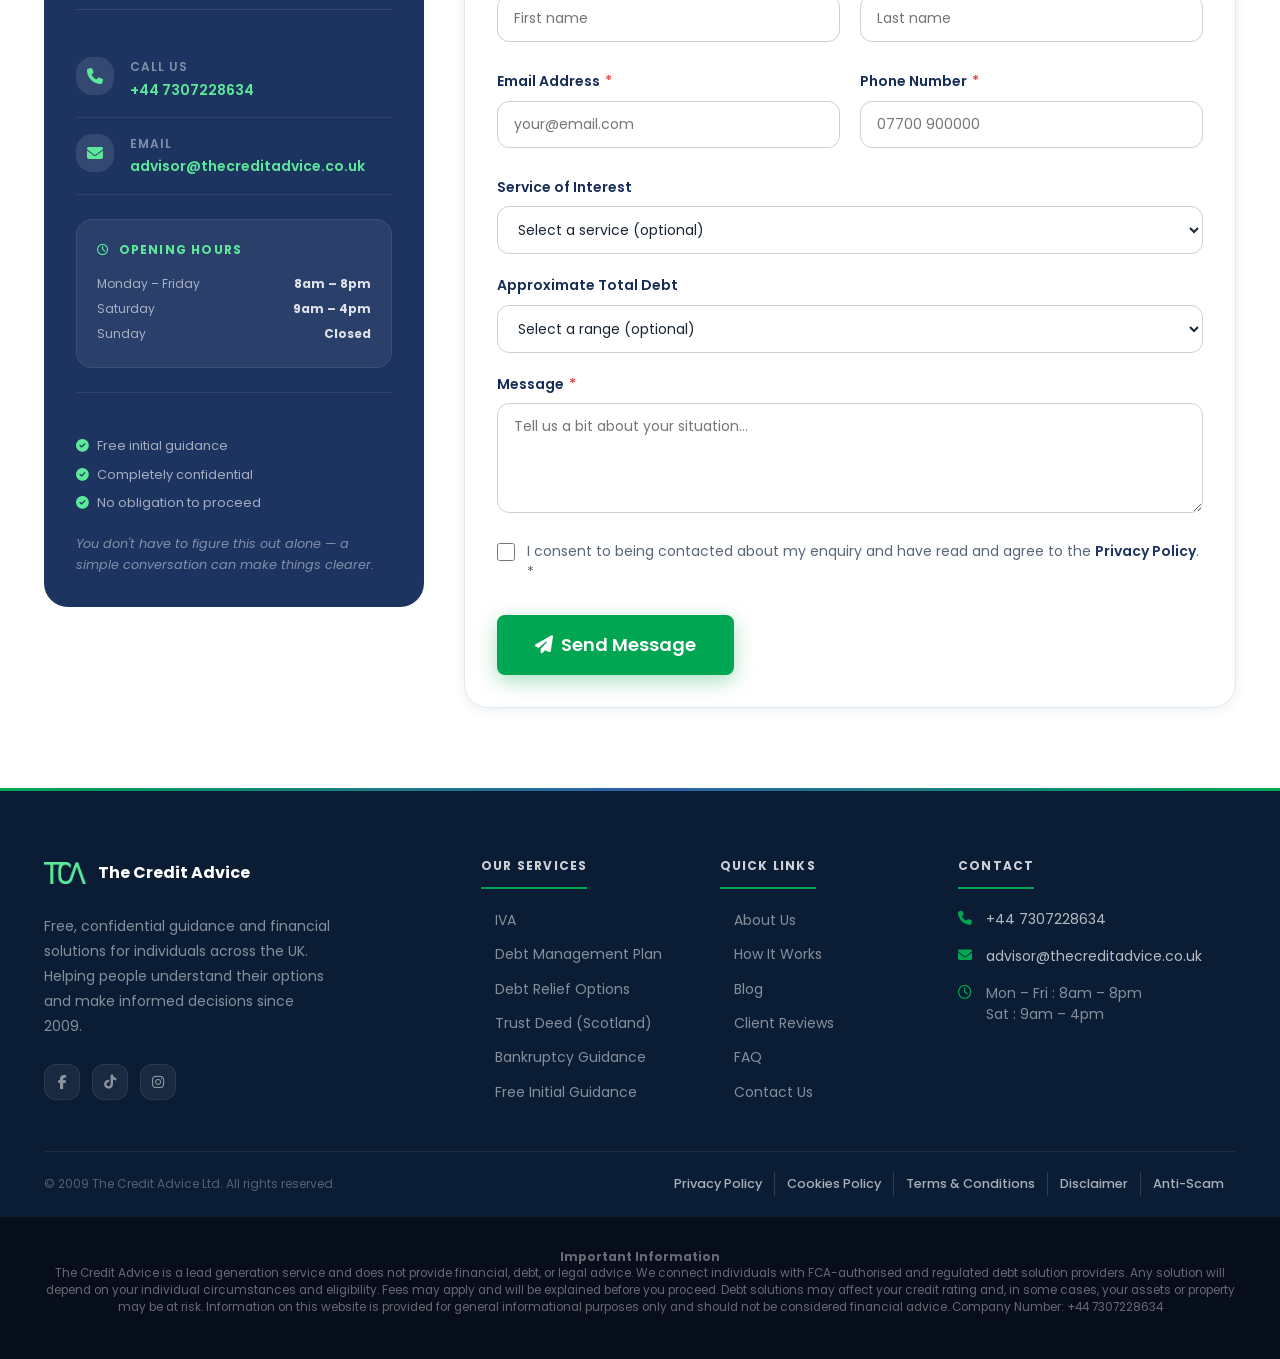
==== commit ec2ac2d3: "update code" ====
--- a/index.html
+++ b/index.html
@@ -2353,7 +2353,6 @@
       </div>
     </div>
 
-<<<<<<< HEAD
     <script src="js/script.js" defer></script>
     <script src="js/nav-scroll.js" defer></script>
     <script
@@ -2362,188 +2361,4 @@
       async
     ></script>
   </body>
-=======
-    <div class="footer-bottom">
-      <p class="f-copy">&copy; 2009 The Credit Advice Ltd. All rights reserved.</p>
-      <nav class="f-bottom-links" aria-label="Legal links">
-        <a href="pages/privacy-policy.html">Privacy Policy</a>
-        <a href="pages/cookies-policy.html">Cookies Policy</a>
-        <a href="pages/terms-conditions.html">Terms &amp; Conditions</a>
-        <a href="pages/disclaimer.html">Disclaimer</a>
-        <a href="pages/anti-scam.html">Anti-Scam</a>
-      </nav>
-    </div>
-  </div>
-</footer>
-<div class="site-disclaimer">
-  <div class="container">
-    <div class="sd-content">
-      <p style="text-align: center;">
-        By submitting this form, you confirm that the information provided is accurate to the best of your knowledge and agree that The Credit Advice may share your details with a suitable third party debt solution provider for the purpose of responding to your enquiry. The provider may contact you by phone, email, SMS or WhatsApp.<br>
-        The Credit Advice is a lead generation service and does not provide debt advice or debt solutions. We introduce customers to authorised and regulated third party debt solution providers and may receive a commission for introductions made.<br>
-        Any debt solution will be subject to your circumstances and eligibility criteria. Fees may apply for ongoing services and will be explained by the provider before you enter into any agreement. Debt solutions may affect your credit rating and, in some cases, your assets or property may be at risk.<br>
-        Information on this website is provided for general informational purposes only and should not be considered financial or debt advice.<br>
-        Free debt advice is available from MoneyHelper.<br>
-        We introduce customers to FCA authorized and regulated debt solution providers.
-      </p>
-    </div>
-  </div>
-</div>
-<!-- Back to top -->
-<button id="back-to-top" aria-label="Back to top">
-  <i class="fa-solid fa-arrow-up" aria-hidden="true"></i>
-</button>
-
-<!-- Cookie banner -->
-<div id="cookie-banner" role="dialog" aria-label="Cookie consent" aria-live="polite">
-  <p class="cookie-text">
-    We use cookies to improve your experience and analyse site usage.
-    Read our <a href="pages/cookies-policy.html">Cookies Policy</a> and <a href="pages/privacy-policy.html">Privacy Policy</a>.
-  </p>
-  <div class="cookie-actions">
-    <button id="cookie-accept" class="btn btn-green btn-sm">Accept All</button>
-    <button id="cookie-decline" class="btn btn-outline-blue btn-sm">Decline</button>
-  </div>
-</div>
-
-<!-- ════════════════════════════════════════════════════════
-     AUTO LEAD POPUP (shows after 5 sec)
-     ════════════════════════════════════════════════════════ -->
-<div id="lead-popup" class="lead-popup-overlay" role="dialog" aria-modal="true" aria-label="Quick enquiry form">
-  <div class="lead-popup-box">
-    <button class="lead-popup-close" aria-label="Close">
-      <i class="fa-solid fa-xmark" aria-hidden="true"></i>
-    </button>
-    <div class="lead-popup-icon"><i class="fa-solid fa-hand-holding-heart" aria-hidden="true"></i></div>
-    <h3 class="lead-popup-title">Get Free Financial Guidance</h3>
-    <p class="lead-popup-sub">Leave your details and we'll call you back — no pressure, no obligation.</p>
-    <form id="lead-popup-form" name="lead-popup" netlify data-netlify="true" data-wit-form="lead-popup" novalidate>
-      <input type="hidden" name="form-name" value="lead-popup" />
-      <div class="form-group">
-        <label class="form-label" for="lp-name">Full Name <span class="req">*</span></label>
-        <input type="text" id="lp-name" name="name" class="form-control" placeholder="Your full name" autocomplete="name" required />
-        <span class="form-error" role="alert" aria-live="polite"></span>
-      </div>
-      <div class="form-group">
-        <label class="form-label" for="lp-phone">Mobile Number <span class="req">*</span></label>
-        <input type="tel" id="lp-phone" name="phone" class="form-control" placeholder="07700 900000" autocomplete="tel" required />
-        <span class="form-error" role="alert" aria-live="polite"></span>
-      </div>
-      <div class="form-group">
-        <label class="form-label" for="lp-email">Email Address <span class="req">*</span></label>
-        <input type="email" id="lp-email" name="email" class="form-control" placeholder="your@email.com" autocomplete="email" required />
-        <span class="form-error" role="alert" aria-live="polite"></span>
-      </div>
-      <div class="form-group mb0">
-        <label class="form-checkbox">
-          <input type="checkbox" id="lp-consent" name="consent" required />
-          <span>I consent to being contacted about my enquiry and have read and agree to the <a href="pages/privacy-policy.html" style="color:var(--primary);font-weight:600;">Privacy Policy</a>. <span class="req">*</span></span>
-        </label>
-        <span class="form-error" role="alert" aria-live="polite" id="lp-consent-error"></span>
-      </div>
-      <button type="submit" class="btn btn-green btn-lg lp-submit-btn">
-        <i class="fa-solid fa-paper-plane" aria-hidden="true"></i>
-        Submit
-      </button>
-    </form>
-    <div class="form-success" id="lead-popup-success" role="alert" aria-live="polite">
-      <div class="form-success-circle"><i class="fa-solid fa-circle-check" aria-hidden="true"></i></div>
-      <h3>Thank You!</h3>
-      <p>We'll be in touch shortly. For urgent help, call <a href="tel:+447307228634" style="color:var(--primary);font-weight:700;">+44 7307228634</a>.</p>
-    </div>
-  </div>
-</div>
-
-<!-- ════════════════════════════════════════════════════════
-     GUIDANCE MODAL
-     ════════════════════════════════════════════════════════ -->
-<div id="guidance-modal" class="modal-overlay" role="dialog" aria-modal="true" aria-label="Get Free Guidance">
-  <div class="modal-container">
-    <button class="modal-close" aria-label="Close modal">
-      <i class="fa-solid fa-xmark" aria-hidden="true"></i>
-    </button>
-    <div class="cfc-title" style="font-size:1.4rem;font-weight:700;color:var(--heading);margin-bottom:.5rem;">Send Us a Message</div>
-    <p class="cfc-sub">We'll get back to you within one working day. Fields marked <span style="color:#EF4444">*</span> are required.</p>
-    <form id="popup-form" name="guidance-popup" netlify data-netlify="true" data-wit-form="guidance-popup" novalidate aria-label="Guidance contact form">
-      <input type="hidden" name="form-name" value="guidance-popup" />
-      <div class="form-row">
-        <div class="form-group">
-          <label class="form-label" for="pop-firstname">First Name <span class="req">*</span></label>
-          <input type="text" id="pop-firstname" name="firstname" class="form-control" placeholder="First name" autocomplete="given-name" required />
-          <span class="form-error" role="alert" aria-live="polite"></span>
-        </div>
-        <div class="form-group">
-          <label class="form-label" for="pop-lastname">Last Name <span class="req">*</span></label>
-          <input type="text" id="pop-lastname" name="lastname" class="form-control" placeholder="Last name" autocomplete="family-name" required />
-          <span class="form-error" role="alert" aria-live="polite"></span>
-        </div>
-      </div>
-      <div class="form-row">
-        <div class="form-group">
-          <label class="form-label" for="pop-email">Email Address <span class="req">*</span></label>
-          <input type="email" id="pop-email" name="email" class="form-control" placeholder="your@email.com" autocomplete="email" required />
-          <span class="form-error" role="alert" aria-live="polite"></span>
-        </div>
-        <div class="form-group">
-          <label class="form-label" for="pop-phone">Phone Number <span class="req">*</span></label>
-          <input type="tel" id="pop-phone" name="phone" class="form-control" placeholder="07700 900000" autocomplete="tel" required />
-          <span class="form-error" role="alert" aria-live="polite"></span>
-        </div>
-      </div>
-      <div class="form-group">
-        <label class="form-label" for="pop-service">Service of Interest</label>
-        <select id="pop-service" name="service" class="form-control">
-          <option value="">Select a service (optional)</option>
-          <option value="free-advice">Free Initial Guidance</option>
-          <option value="iva">Individual Voluntary Arrangement (IVA)</option>
-          <option value="dmp">Debt Management Plan (DMP)</option>
-          <option value="dro">Debt Relief Options (DRO)</option>
-          <option value="trust-deed">Protected Trust Deed (Scotland)</option>
-          <option value="bankruptcy">Bankruptcy Guidance</option>
-          <option value="other">Other</option>
-        </select>
-      </div>
-      <div class="form-group">
-        <label class="form-label" for="pop-debt">Approximate Total Debt</label>
-        <select id="pop-debt" name="debt" class="form-control">
-          <option value="">Select a range (optional)</option>
-          <option value="under-5k">Under £5,000</option>
-          <option value="5k-10k">£5,000 – £10,000</option>
-          <option value="10k-20k">£10,000 – £20,000</option>
-          <option value="20k-50k">£20,000 – £50,000</option>
-          <option value="over-50k">Over £50,000</option>
-        </select>
-      </div>
-      <div class="form-group">
-        <label class="form-label" for="pop-message">Message <span class="req">*</span></label>
-        <textarea id="pop-message" name="message" class="form-control" rows="4" placeholder="Tell us a bit about your situation…" required></textarea>
-        <span class="form-error" role="alert" aria-live="polite"></span>
-      </div>
-      <div class="form-group mb0">
-        <label class="form-checkbox">
-          <input type="checkbox" id="pop-consent" name="consent" required />
-          <span>I consent to being contacted about my enquiry and have read and agree to the <a href="pages/privacy-policy.html" style="color:var(--primary);font-weight:600;">Privacy Policy</a>. <span class="req">*</span></span>
-        </label>
-        <span class="form-error" role="alert" aria-live="polite" id="pop-consent-error"></span>
-      </div>
-      <div class="form-footer">
-        <button type="submit" class="btn btn-green btn-lg">
-          <i class="fa-solid fa-paper-plane" aria-hidden="true"></i>
-          Send Message
-        </button>
-      </div>
-    </form>
-    <div class="form-success" id="popup-success" role="alert" aria-live="polite">
-      <div class="form-success-circle"><i class="fa-solid fa-circle-check" aria-hidden="true"></i></div>
-      <h3>Message Received!</h3>
-      <p>Thank you for contacting us. A member of our team will be in touch within one working day. For urgent matters, call <a href="tel:+447307228634" style="color:var(--primary);font-weight:700;">+44 7307228634</a>.</p>
-    </div>
-  </div>
-</div>
-
-<script src="js/script.js" defer></script>
-<script src="js/nav-scroll.js" defer></script>
-<script src="https://crm.bizzbuzzcreations.com/wit.js" data-tracking-id="wit_7dc47ee01b7d5008eb20a924" async></script>
-</body>
->>>>>>> 5635f93cfc9512f3665c9058566b6abcf7ff9ff2
 </html>
